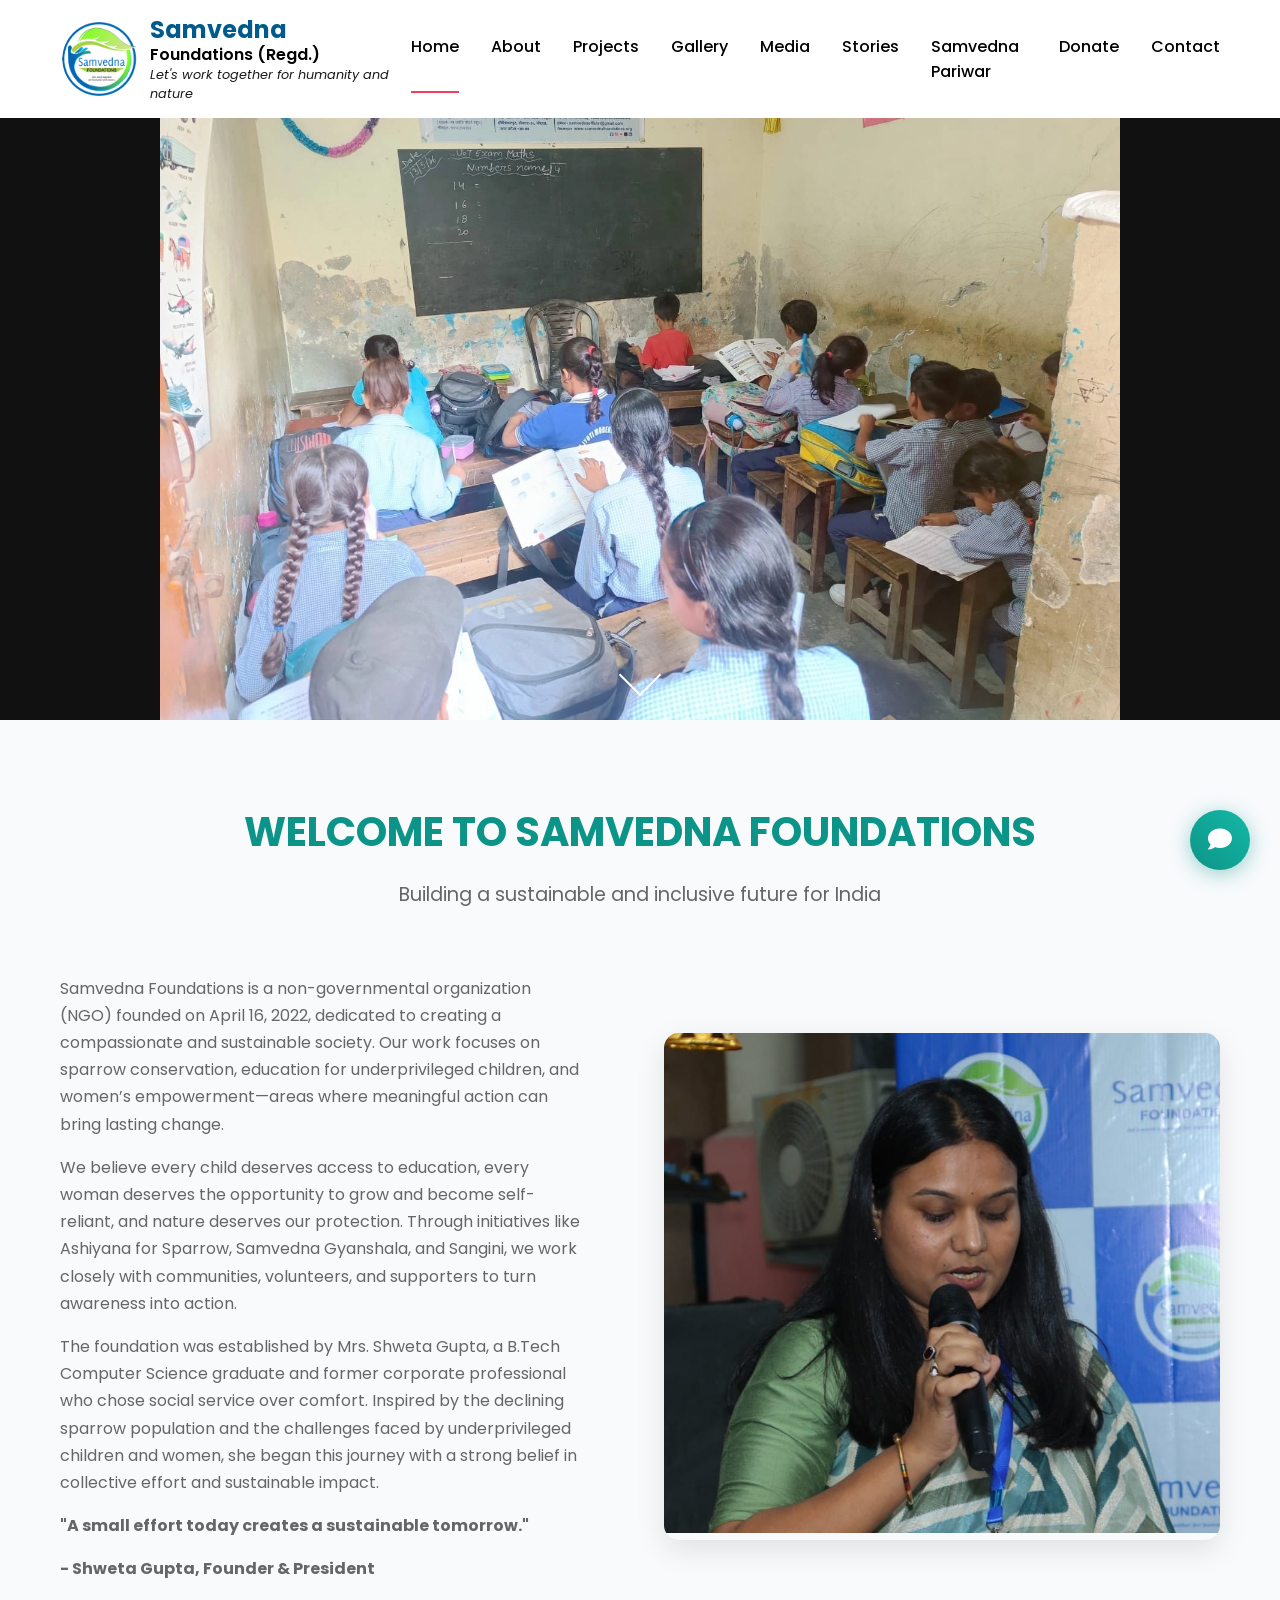
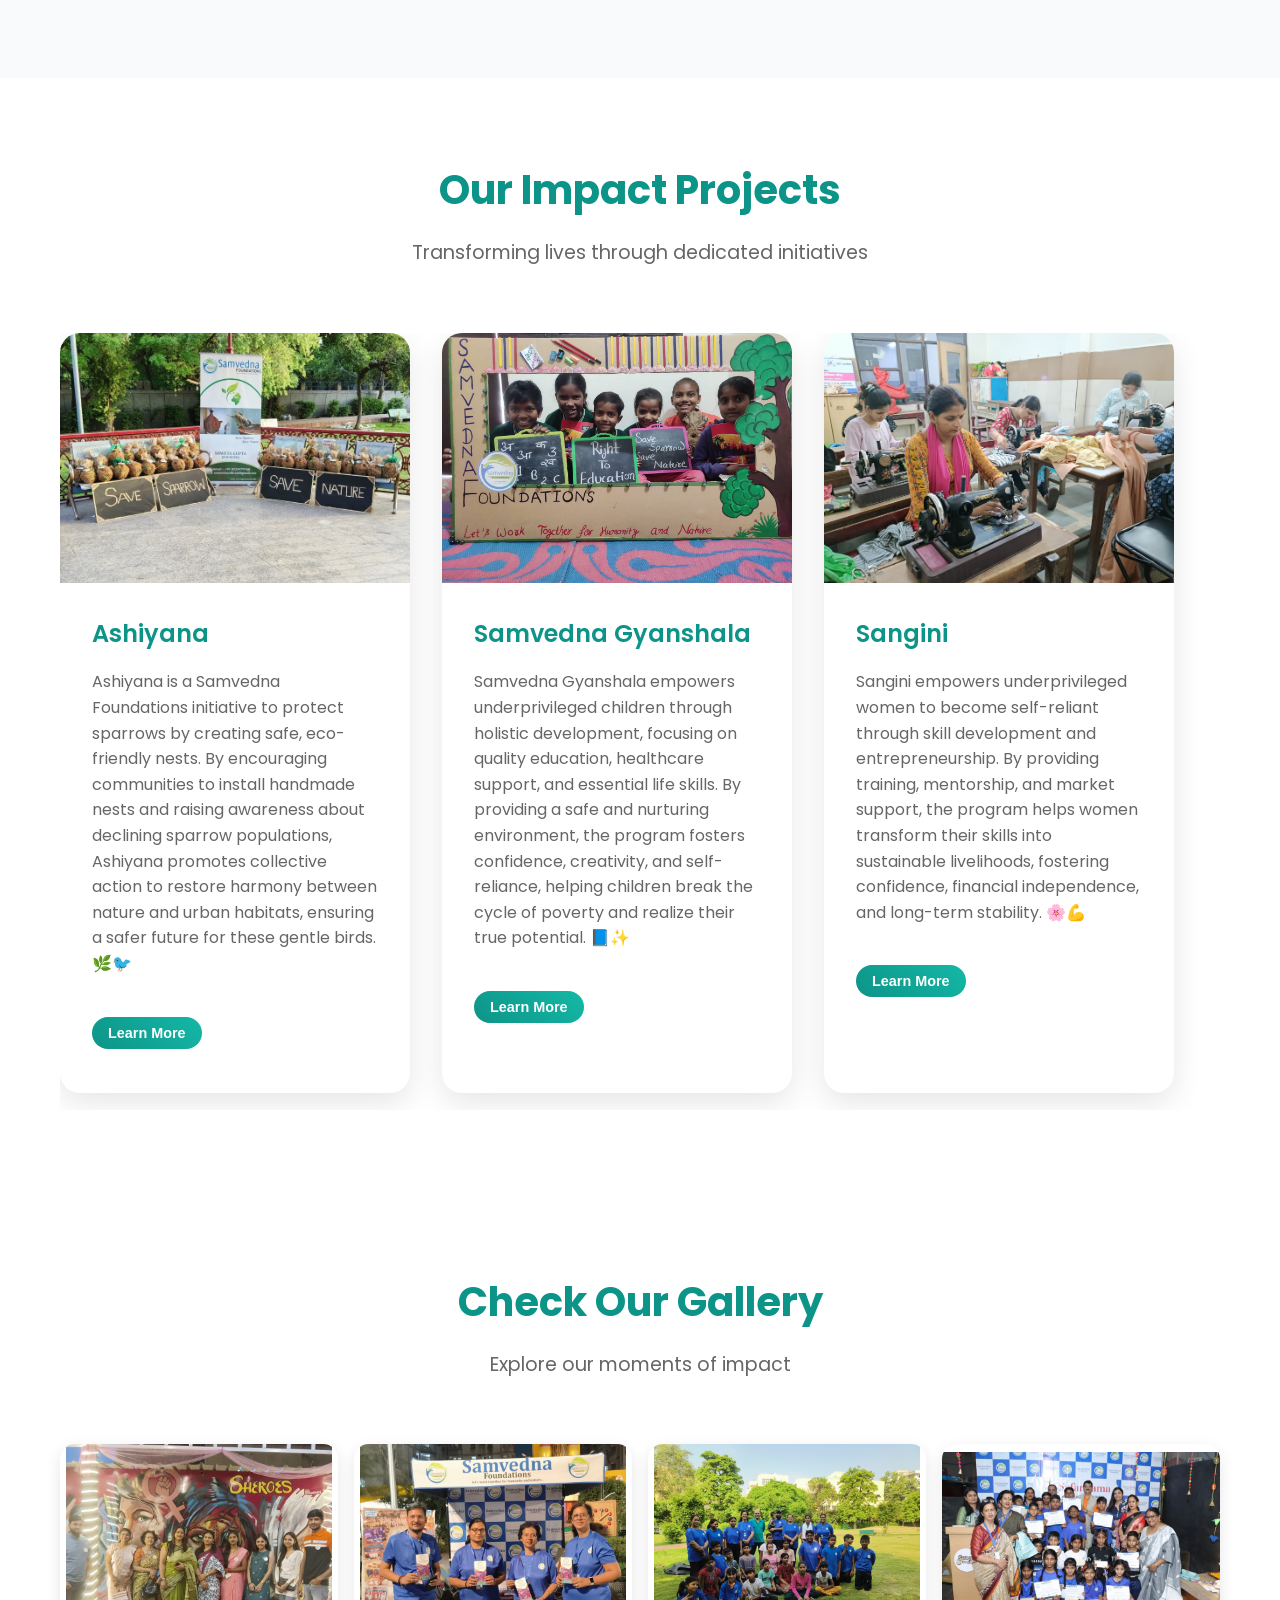
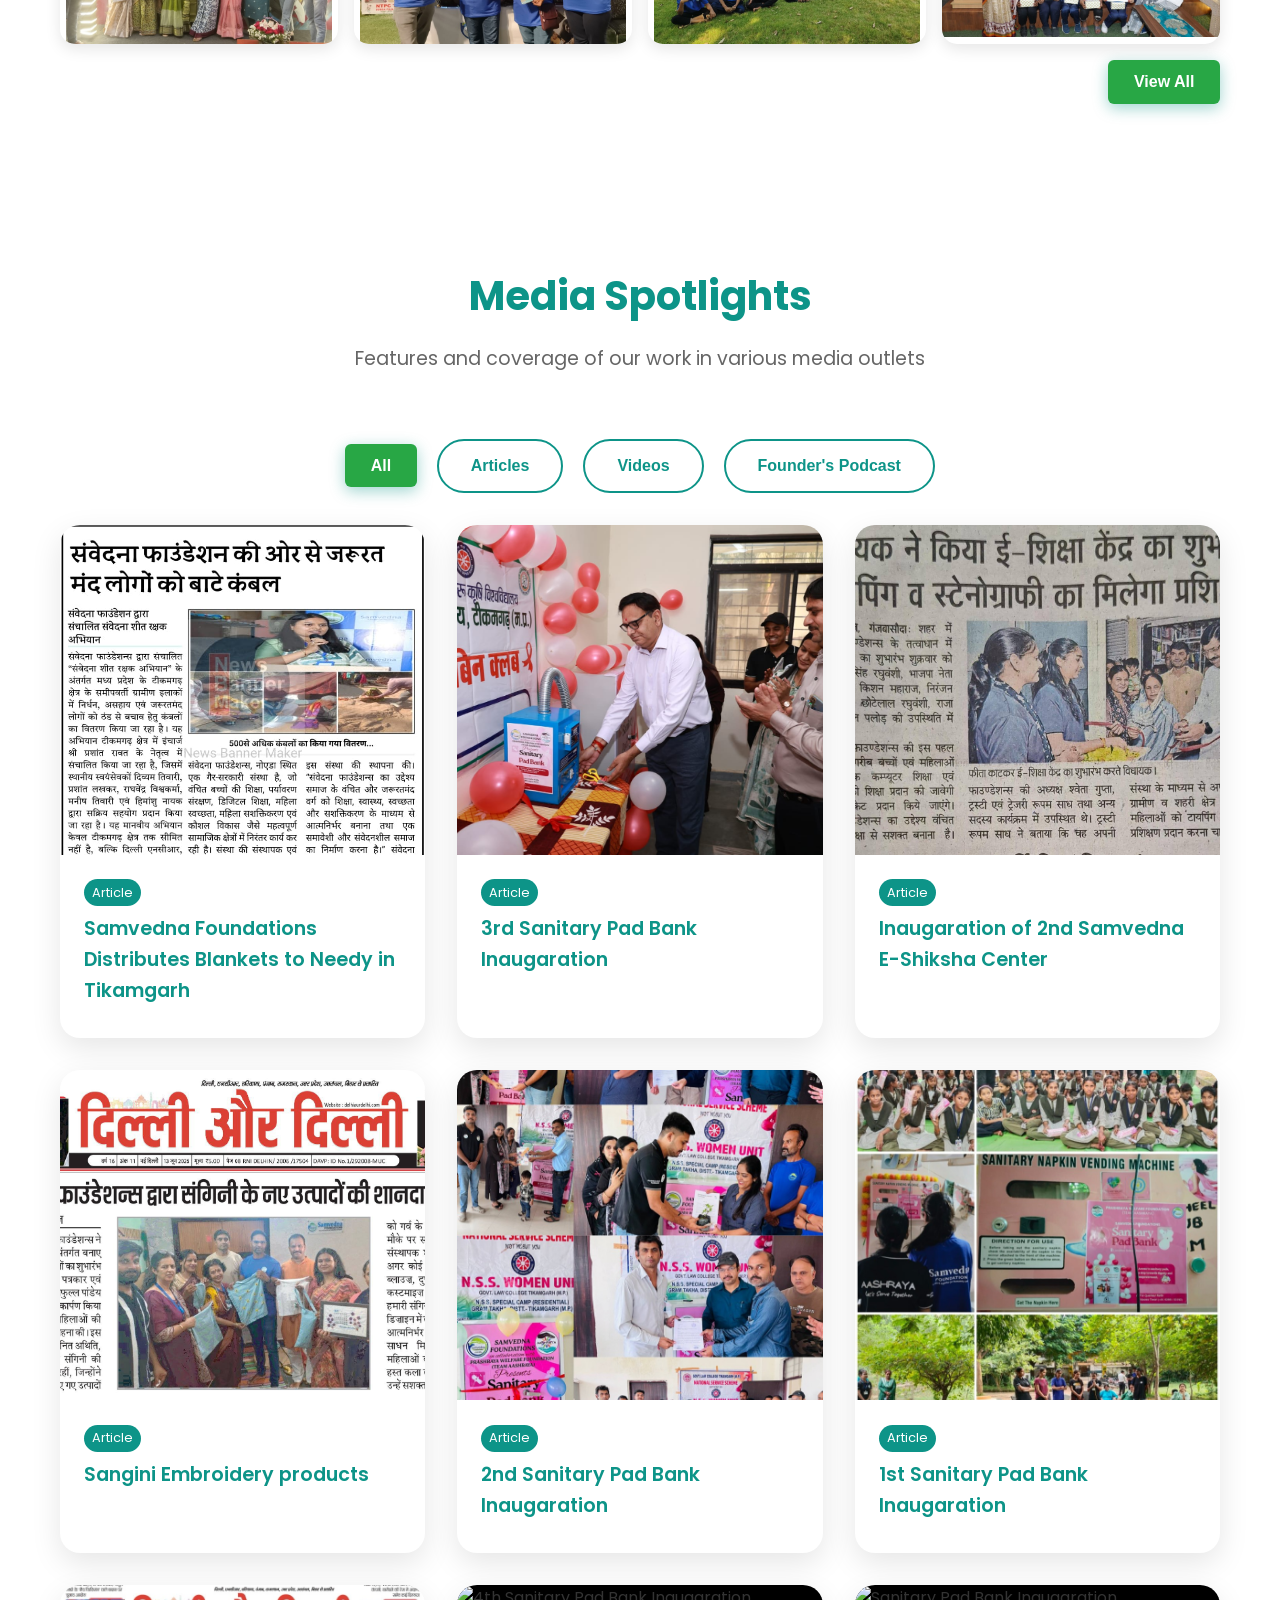
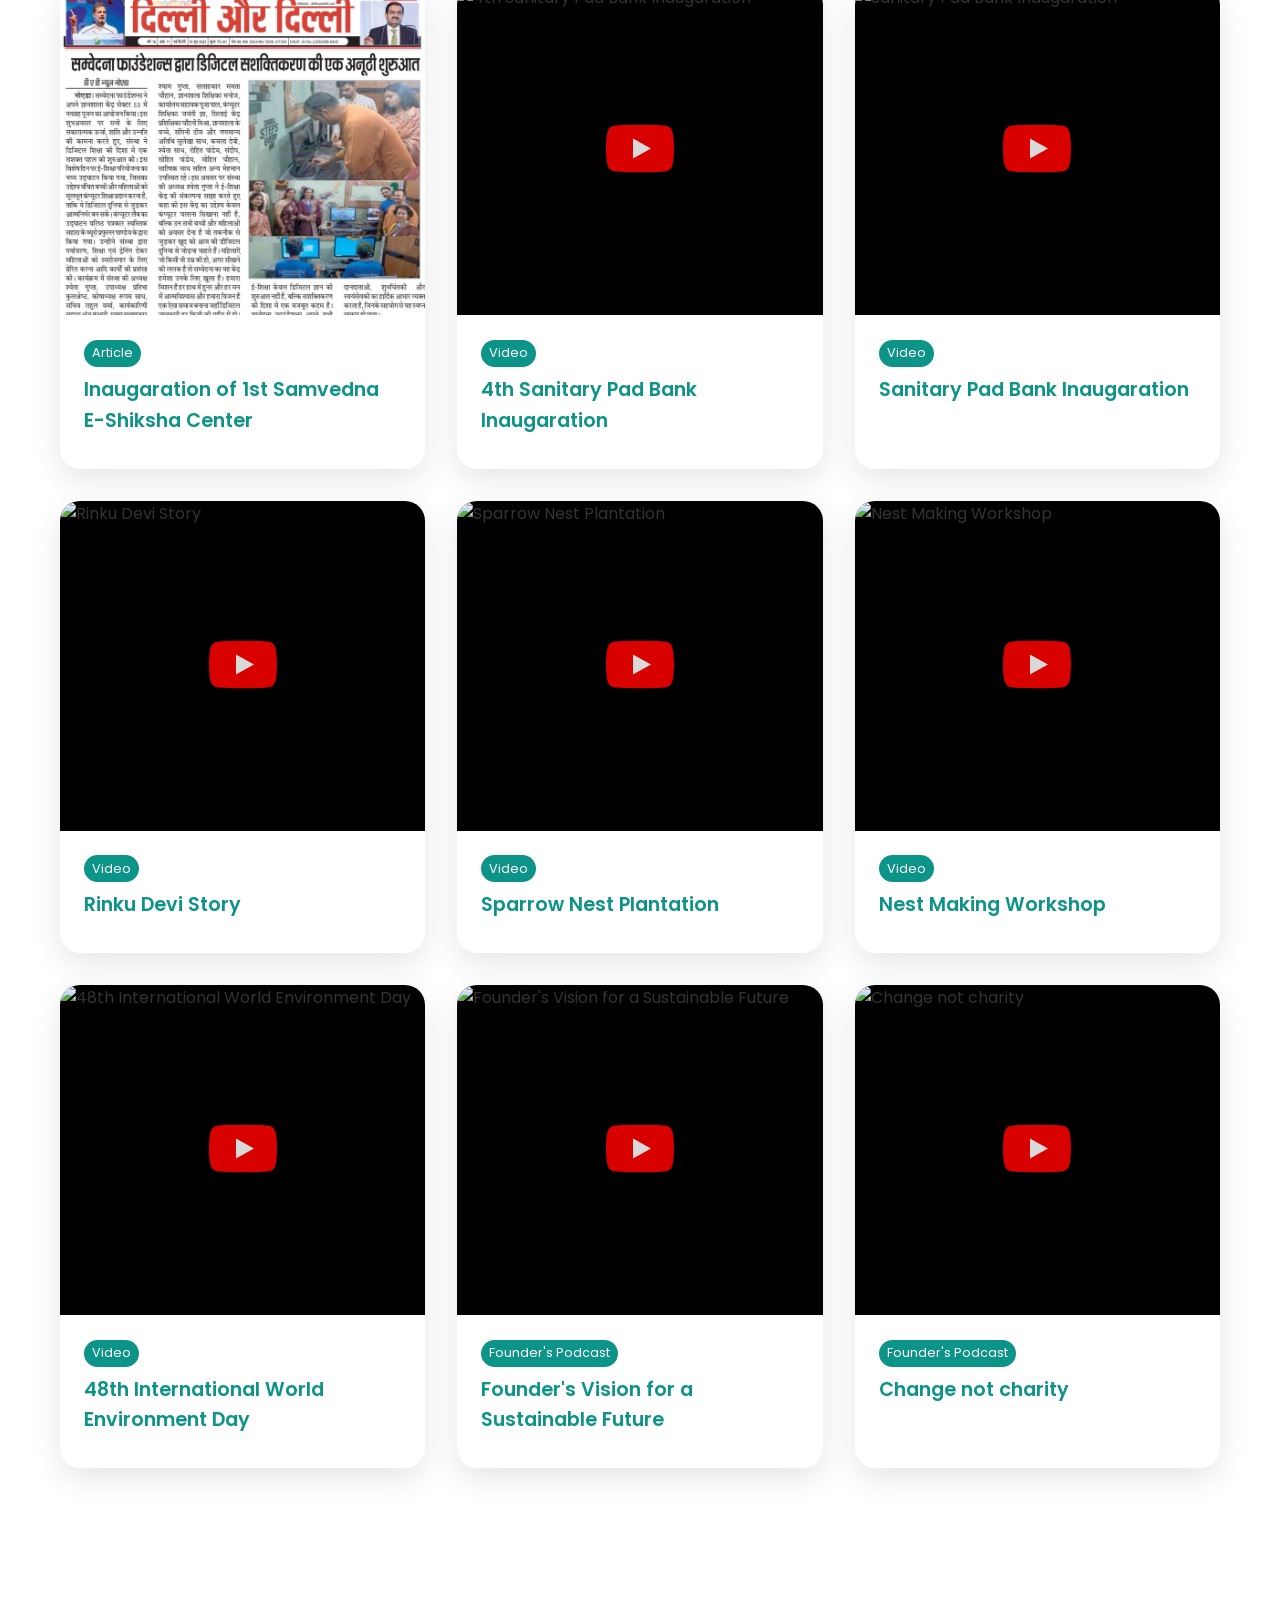
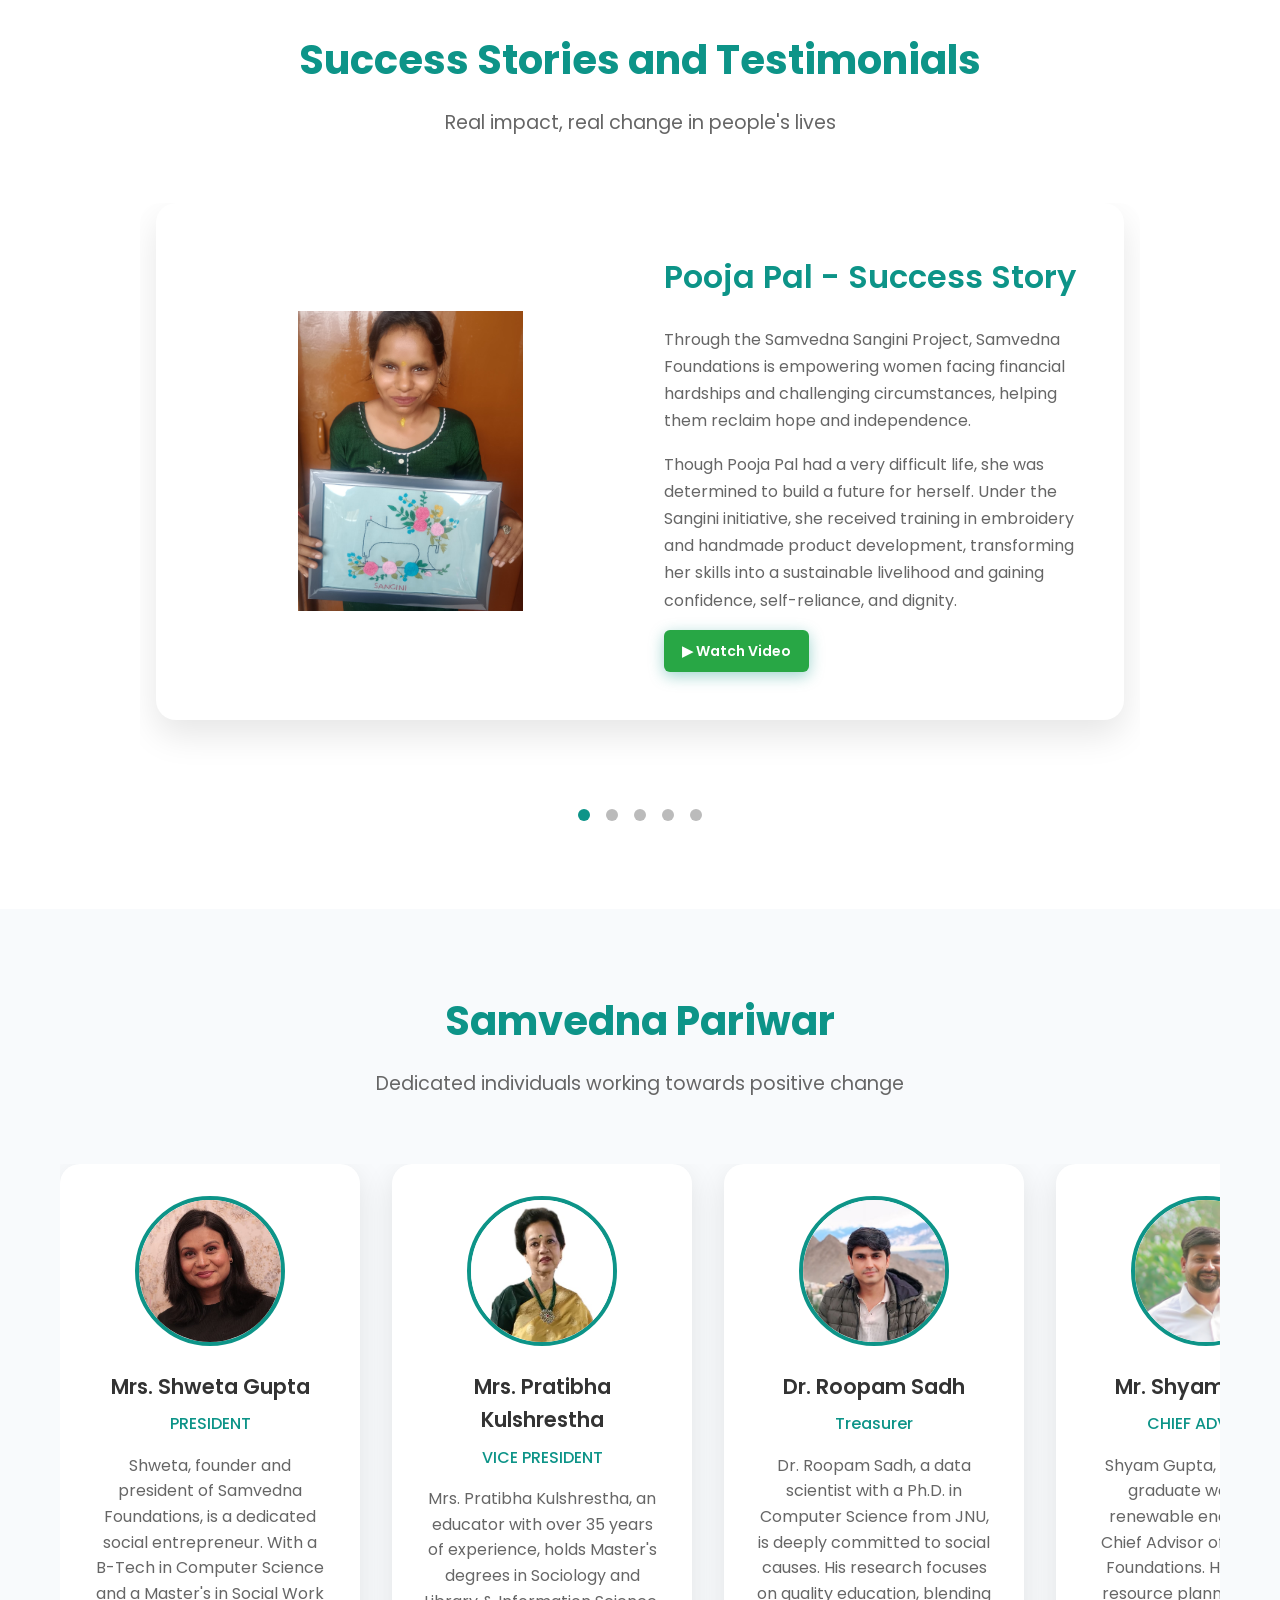
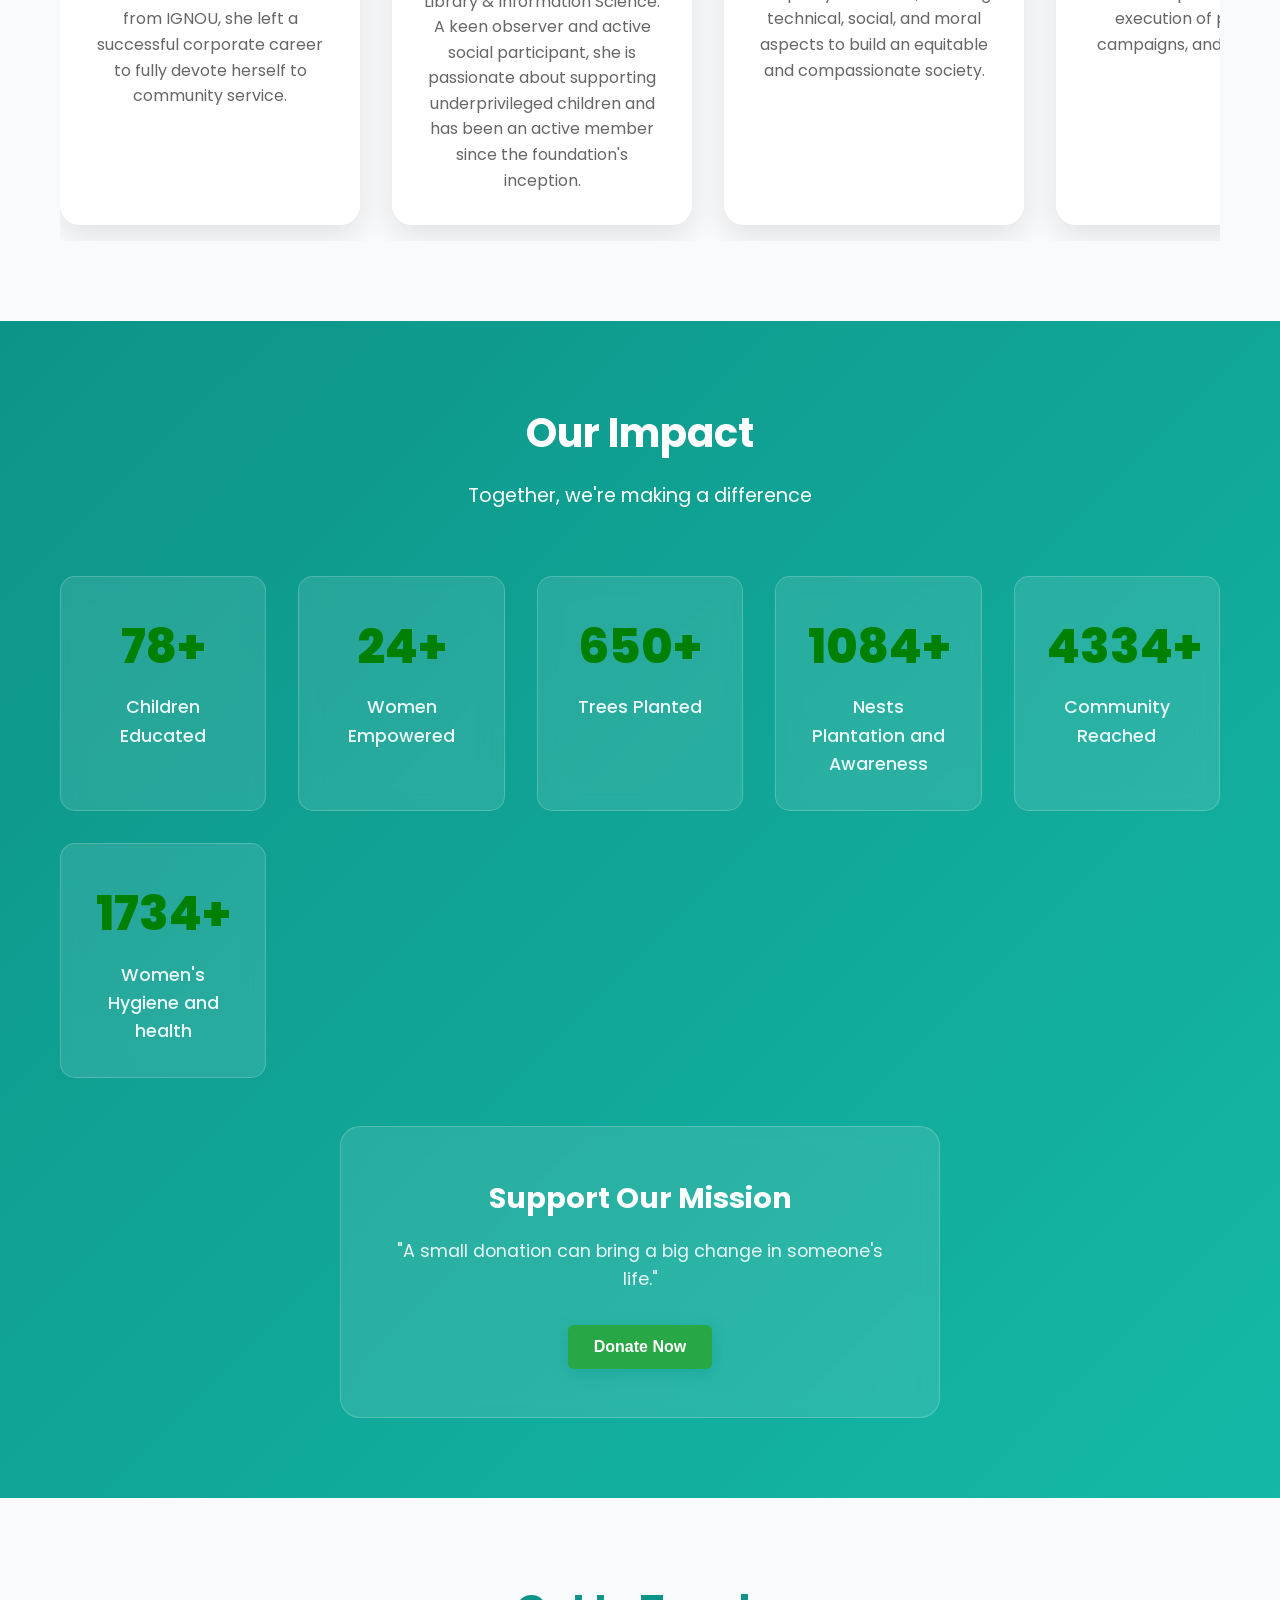
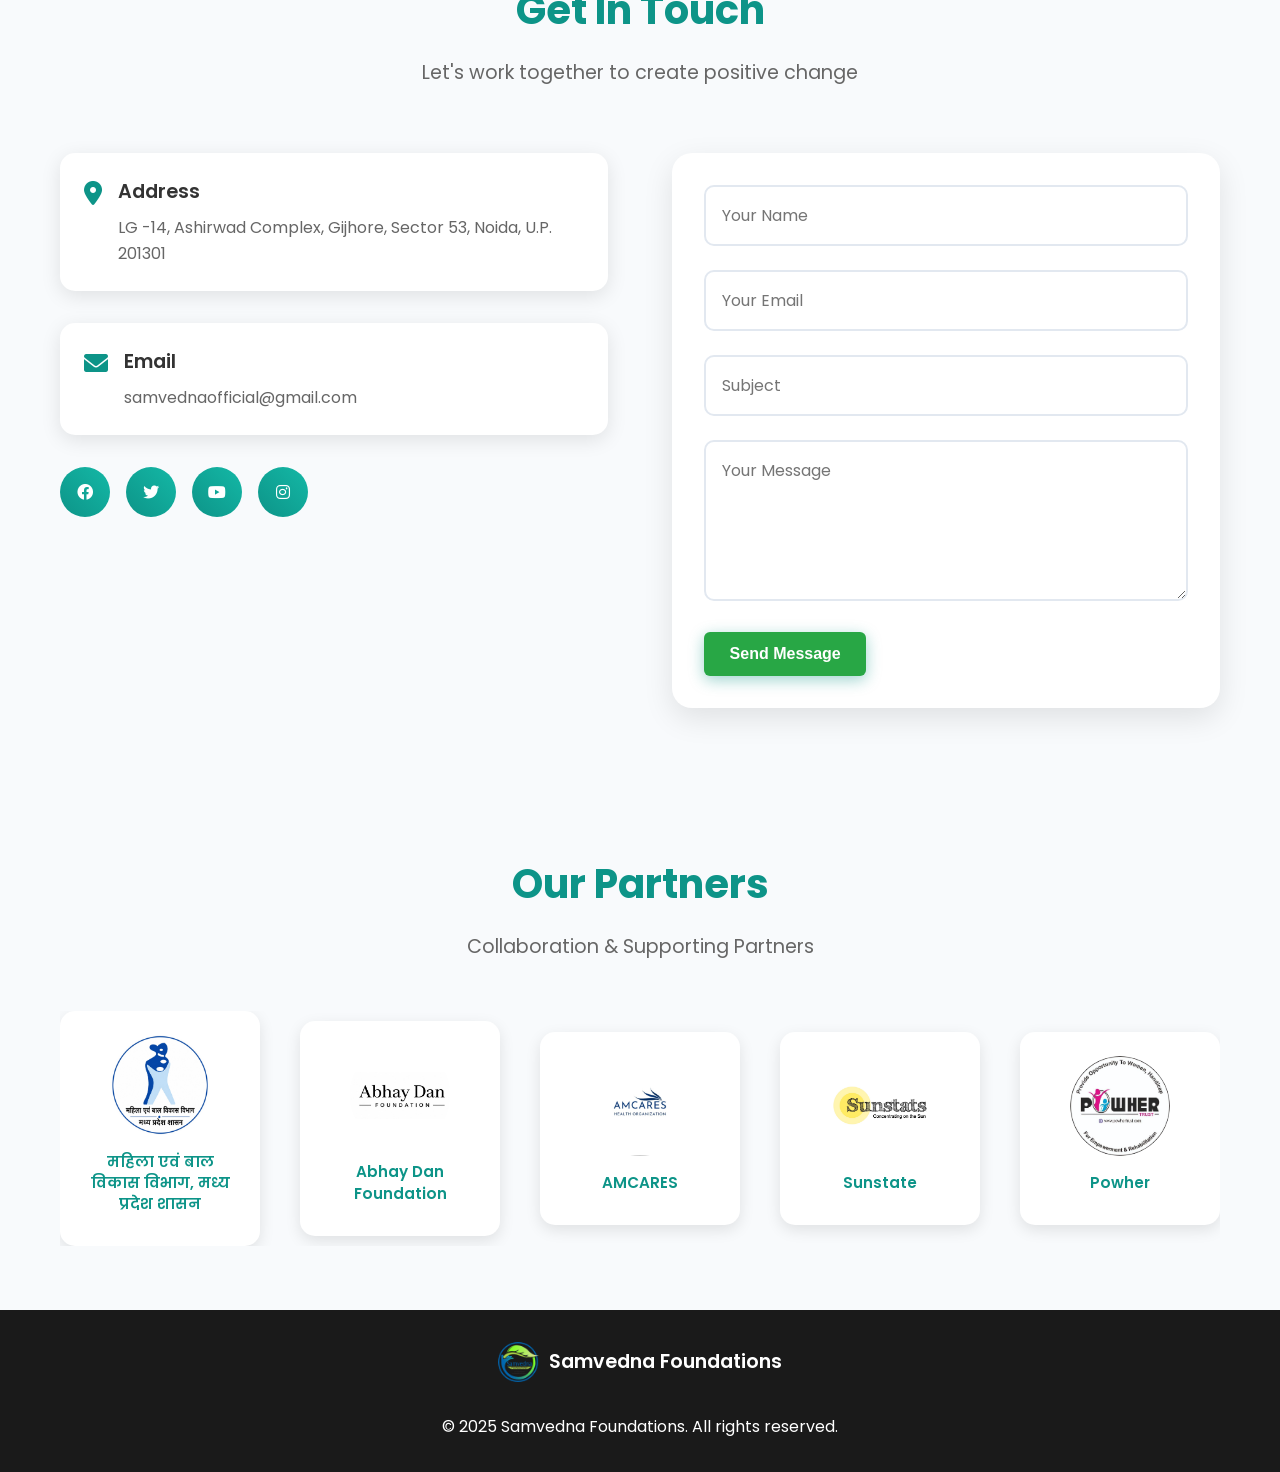
==== index.html @ ab8e19c3 "Fix: remove reflection on mobile, add navbar spacing to prevent top crop" ====
<!DOCTYPE html>
<html lang="en">
<head>
    <meta charset="UTF-8">
    <meta name="viewport" content="width=device-width, initial-scale=1.0">
    <title>Samvedna Foundations - Empowering Humanity</title>
    <meta name="description" content="Samvedna Foundations is an NGO dedicated to sparrow conservation, education for underprivileged children, and women's empowerment through initiatives like Ashiyana, Gyanshala, and Sangini.">
    <!-- Preconnect to external origins for faster resource loading -->
    <link rel="preconnect" href="https://fonts.googleapis.com">
    <link rel="preconnect" href="https://fonts.gstatic.com" crossorigin>
    <link rel="preconnect" href="https://cdnjs.cloudflare.com">
    <link href="https://fonts.googleapis.com/css2?family=Poppins:wght@300;400;500;600;700;800&display=swap" rel="stylesheet">
    
    <!-- Defer FontAwesome loading -->
    <link rel="preload" href="https://cdnjs.cloudflare.com/ajax/libs/font-awesome/6.0.0/css/all.min.css" as="style" onload="this.onload=null;this.rel='stylesheet'">
    <noscript><link rel="stylesheet" href="https://cdnjs.cloudflare.com/ajax/libs/font-awesome/6.0.0/css/all.min.css"></noscript>
    
    <!-- Preload LCP hero image -->
    <link rel="preload" as="image" href="images/images/homepageimagejune1.jpg" fetchpriority="high">
    
    <link rel="stylesheet" href="styles.css?v=4">
</head>
<body>
    <!-- Navigation -->
    <nav class="navbar" id="navbar">
        <div class="nav-container">
            <div class="nav-logo">
                <img src="images/images/samvendna foundatioin logo (1).png" alt="Samvedna Foundations" class="logo-img" width="50" height="50" fetchpriority="high">
                <span class="logo-text">
    <span class="logo-main">Samvedna</span><br>
    <span class="logo-sub">Foundations (Regd.)</span><br>
    <span class="logo-tagline">Let's work together for humanity and nature</span>
</span>
               
            </div>
            <div class="nav-menu" id="nav-menu">
                <a href="#home" class="nav-link" data-section="home">Home</a>
                <a href="#about" class="nav-link" data-section="about">About</a>
                <a href="#projects" class="nav-link" data-section="projects">Projects</a>
                <a href="#gallery" class="nav-link" data-section="gallery">Gallery</a>
                <a href="#media-spotlights" class="nav-link" data-section="media-spotlights">Media</a>
                <a href="#stories" class="nav-link" data-section="stories">Stories</a>
                <a href="#team" class="nav-link" data-section="team">Samvedna Pariwar</a>
                <a href="#donate" class="nav-link" data-section="donate">Donate</a>
                <a href="#contact" class="nav-link" data-section="contact">Contact</a>
            </div>
            <div class="nav-toggle" id="nav-toggle" role="button" tabindex="0" aria-label="Toggle mobile menu">
                <span class="bar"></span>
                <span class="bar"></span>
                <span class="bar"></span>
            </div>
            
        </div>
    </nav>

    <!-- Hero Section -->
    <section id="home" class="hero">
        <div class="hero-background">
            <div class="hero-overlay"></div>
            <div class="hero-slideshow">
                <div class="hero-slide">
                    <img src="images/images/homepageimagejune1.jpg" alt="Community Empowerment 1" class="top-focus" fetchpriority="high">
                    <div class="hero-slide-reflection"></div>
                </div>
                <div class="hero-slide">
                    <img src="images/images/homepageimagejune2.jpg" alt="Education Initiative 1" loading="lazy">
                    <div class="hero-slide-reflection"></div>
                </div>
                <div class="hero-slide">
                    <img src="images/images/homepageimagejune3.jpg" alt="Digital Learning 1" loading="lazy">
                    <div class="hero-slide-reflection"></div>
                </div>
                <!-- <div class="hero-slide">
                    <img src="images/images/homepage2.jpeg" alt="Community Empowerment 2">
                    <div class="hero-slide-reflection"></div>
                </div> -->
                <div class="hero-slide">
                    <img src="images/images/homepageimagejune4.jpg" alt="Education Initiative 2" class="top-focus" loading="lazy">
                    <div class="hero-slide-reflection"></div>
                </div>
                <div class="hero-slide">
                    <img src="images/images/homepageimagejune5.jpg" alt="Digital Learning 2" loading="lazy">
                    <div class="hero-slide-reflection"></div>
                </div>
                <div class="hero-slide">
                    <img src="images/images/homepageimagejune6.jpg" alt="Community Empowerment 3" class="top-focus" loading="lazy">
                    <div class="hero-slide-reflection"></div>
                </div>
                <div class="hero-slide">
                    <img src="images/images/homepageimagejune7.jpg" alt="Education Initiative 3" class="top-focus" loading="lazy">
                    <div class="hero-slide-reflection"></div>
                </div>
                <!-- <div class="hero-slide">
                    <img src="images/images/image9.jpg" alt="Digital Learning 3">
                    <div class="hero-slide-reflection"></div>
                </div> -->
                <!-- <div class="hero-slide">
                    <img src="images/images/image10.jpg" alt="Community Empowerment 4">
                    <div class="hero-slide-reflection"></div>
                  </div> -->
                
                  <div class="hero-slide">
                    <img src="images/images/pic201.jpeg" alt="Community Empowerment 4" loading="lazy">
                    <div class="hero-slide-reflection"></div>
                  </div>
                  <div class="hero-slide">
                    <img src="images/images/pic202.jpeg" alt="Community Empowerment 5" class="top-focus" loading="lazy">
                    <div class="hero-slide-reflection"></div>
                  </div>
                  <div class="hero-slide">
                    <img src="images/images/pic203.jpeg" alt="Community Empowerment 6" class="top-focus" loading="lazy">
                    <div class="hero-slide-reflection"></div>
                  </div>

                  </div>

            </div>
        </div>
        <div class="hero-content">
            <div class="hero-text">
                <h1 class="hero-title"></h1>
                <p class="hero-subtitle" id="changing-text"></p>
                <div class="hero-buttons">
                    <!--<a href="#projects" class="btn btn-primary" data-section="projects">Explore Our Work</a>
                    <a href="#contact" class="btn btn-outline" data-section="contact">Join Us</a><!-->
                </div>
            </div>
        </div>
        <div class="scroll-indicator">
            <div class="scroll-arrow"></div>
        </div>
    </section>

    <!-- About Section -->
    <section id="about" class="about">
        <div class="container">
            <div class="section-header">
                <h2 class="section-title">WELCOME TO SAMVEDNA FOUNDATIONS</h2>
                <p class="section-subtitle">Building a sustainable and inclusive future for India</p>
            </div>

            <div class="about-content">
                <div class="about-text">
                    <p>Samvedna Foundations is a non-governmental organization (NGO) founded on April 16, 2022, dedicated to creating a compassionate and sustainable society. Our work focuses on sparrow conservation, education for underprivileged children, and women’s empowerment—areas where meaningful action can bring lasting change.</p>
                    <p>We believe every child deserves access to education, every woman deserves the opportunity to grow and become self-reliant, and nature deserves our protection. Through initiatives like Ashiyana for Sparrow, Samvedna Gyanshala, and Sangini, we work closely with communities, volunteers, and supporters to turn awareness into action.</p>
                    <p>The foundation was established by Mrs. Shweta Gupta, a B.Tech Computer Science graduate and former corporate professional who chose social service over comfort. Inspired by the declining sparrow population and the challenges faced by underprivileged children and women, she began this journey with a strong belief in collective effort and sustainable impact.</p>
                    <p><strong>"A small effort today creates a sustainable tomorrow."</strong></p>
                    <p><strong>- Shweta Gupta, Founder & President</strong></p>

                </div>
                <div class="founder-image">
                    <img src="images/images/founderspic201.jpeg" alt="Mrs. Shweta Gupta, Founder" loading="lazy">
                </div>
            </div>

            <!-- <div class="about-content">
                <div class="about-text">
                    <h3>Founder's Message</h3>
                    <p>Shweta Gupta, a social entrepreneur, is a passionate and dedicated individual who founded Samvedna Foundations. Despite holding a degree in B-Tech Computer Science and having a well-established corporate job, she made the decision to become an social activist.</p>
                    <p>Shweta's fascination with sparrows led her to uncover the sobering reality that their population is declining due to human activity and habitat destruction. Alongside this, she firmly believes that every child has the right to education, regardless of their social or economic background. She also believes in empowering women through skill development and community support, helping them gain confidence and achieve financial independence. Her focus is on providing women with the tools they need for personal and professional growth. This realization inspired her to create the campaigns "Ashiyana for Sparrow" and "Samvedna Gyanshala for child education" and "Sangini for women's empowerment" which she runs with the help of her volunteers, allies, and active donors.</p>
                    
                    <p><strong>- Mrs. Shweta Gupta, Founder & President</strong></p>
                </div>
            <div class="founder-image">
                    <img src="images/images/founderspic.jpeg" alt="Mrs. Shweta Gupta, Founder">
                </div>-->
            </div>
        </div>
    </section>

    <!-- Projects Section -->
<section id="projects" class="projects">
    <div class="container">
        <div class="section-header">
            <h2 class="section-title">Our Impact Projects</h2>
            <p class="section-subtitle">Transforming lives through dedicated initiatives</p>
        </div>
        
        <div class="projects-slider" id="projects-slider">

            <!-- Ashiyana (Sparrow Conservation) -->
            <div class="project-card" data-color="blue" data-project="ashiyana" data-link="https://www.facebook.com/share/p/1C3xFDbYcw/">
                <div class="project-image">
                    <img src="images/images/projectashiyana.jpeg" alt="Ashiyana Project" loading="lazy">
                    <div class="project-overlay">
                        <i class="fas fa-users project-icon"></i>
                    </div>
                </div>
                <div class="project-content">
                    <h3>Ashiyana</h3>
                    <p>Ashiyana is a Samvedna Foundations initiative to protect sparrows by creating safe, eco-friendly nests. By encouraging communities to install handmade nests and raising awareness about declining sparrow populations, Ashiyana promotes collective action to restore harmony between nature and urban habitats, ensuring a safer future for these gentle birds. 🌿🐦</p>
                    <button class="btn btn-small learn-more-btn">Learn More</button>
                </div>
            </div>

            <!-- Samvedna Gyanshala (Education for Children) -->
            <div class="project-card" data-color="red" data-project="gyanshala" data-link="https://www.facebook.com/share/p/17jy7WgK2A/">
                <div class="project-image">
                    <img src="images/images/gyanshala.jpeg" alt="Gyanshala Project" loading="lazy">
                    <div class="project-overlay"></div>
                </div>
                <div class="project-content">
                    <h3>Samvedna Gyanshala</h3>
                    <p>Samvedna Gyanshala empowers underprivileged children through holistic development, focusing on quality education, healthcare support, and essential life skills. By providing a safe and nurturing environment, the program fosters confidence, creativity, and self-reliance, helping children break the cycle of poverty and realize their true potential. 📘✨</p>
                    <button class="btn btn-small learn-more-btn">Learn More</button>
                </div>
            </div>

            <!-- Sangini (Women Empowerment) -->
            <div class="project-card" data-color="purple" data-project="sangini" data-link="https://www.facebook.com/share/p/1Dw8qXfe7B/">
                <div class="project-image">
                    <img src="images/images/sanginiiii.jpeg" alt="Sangini Project" loading="lazy">
                    <div class="project-overlay">
                        <i class="fas fa-laptop project-icon"></i>
                    </div>
                </div>
                <div class="project-content">
                    <h3>Sangini</h3>
                    <p>Sangini empowers underprivileged women to become self-reliant through skill development and entrepreneurship. By providing training, mentorship, and market support, the program helps women transform their skills into sustainable livelihoods, fostering confidence, financial independence, and long-term stability. 🌸💪</p>
                    <button class="btn btn-small learn-more-btn">Learn More</button>
                </div>
            </div>

            <!-- E-Shiksha (Computer Education) -->
            <div class="project-card" data-project="eshiksha" data-link="https://www.facebook.com/share/p/17tiN7KYtN/">
                <div class="project-image">
                    <img src="images/images/samvednaeshiksha.jpg" alt="E-Shiksha Project" loading="lazy">
                    <div class="project-overlay">
                        <i class="fas fa-laptop project-icon"></i>
                    </div>
                </div>
                <div class="project-content">
                    <h3>Samvedna E-Shiksha Kendra</h3>
                    <p>E-Shiksha is a digital empowerment initiative providing free computer education to underprivileged children and youth. By building essential digital skills through structured training and hands-on learning, the program boosts confidence, literacy, and future opportunities, helping young minds become capable, informed, and technology-ready. 💻✨</p>
                    <button class="btn btn-small learn-more-btn">Learn More</button>
                </div>
            </div>

            <!-- Samvedna Pad Bank (Menstrual Hygiene) -->
            <div class="project-card" data-project="padbank" data-link="https://www.facebook.com/share/p/1CtjdaJfFA/">
                <div class="project-image">
                    <img src="images/images/samvednapadbank.jpg" alt="Pad Bank Project" loading="lazy">
                    <div class="project-overlay">
                        <i class="fas fa-heart project-icon"></i>
                    </div>
                </div>
                <div class="project-content">
                    <h3>Sanitary Pad Bank</h3>
                    <p>Samvedna Pad Bank provides free and affordable sanitary pads to women and girls from underprivileged communities while promoting menstrual hygiene awareness. By ensuring access to safe products and educating on health and self-care, the initiative improves well-being, confidence, and school attendance, empowering women and girls to lead healthier lives. 🌸🩺</p>
                    <button class="btn btn-small learn-more-btn">Learn More</button>
                </div>
            </div>

        </div>
    </div>
</section>
    <!-- Gallery Section -->
    <section id="gallery" class="gallery">
        <div class="container">
            <div class="section-header">
                <h2 class="section-title">Check Our Gallery</h2>
                <p class="section-subtitle">Explore our moments of impact</p>
            </div>
            <div class="gallery-preview">
                <img src="images/images/image1.jpg" alt="Gallery 1" loading="lazy">
                <img src="images/images/image2.jpg" alt="Gallery 2" loading="lazy">
                <img src="images/images/image3.jpg" alt="Gallery 3" loading="lazy">
                <img src="images/images/image4.JPG" alt="Gallery 4" loading="lazy">
                
            </div>
            <div class="view-all-container">
                <button class="btn btn-primary" onclick="openGalleryModal()">View All</button>
            </div>
        </div>
    </section>

    <!-- Media Spotlights Section -->
    <section id="media-spotlights" class="media-spotlights">
        <div class="container">
            <div class="section-header">
                <h2 class="section-title">Media Spotlights</h2>
                <p class="section-subtitle">Features and coverage of our work in various media outlets</p>
            </div>
            <div class="filter-buttons">
            <button class="btn btn-primary filter-btn" data-filter="all">All</button> 
                <button class="btn btn-outline filter-btn" data-filter="article">Articles</button>
               <!--  <button class="btn btn-outline filter-btn" data-filter="press">Press Releases</button> -->
                <button class="btn btn-outline filter-btn" data-filter="video">Videos</button>
                <button class="btn btn-outline filter-btn" data-filter="podcast">Founder's Podcast</button>
            </div>
            <div class="media-grid">







                <!-- Article 1 -->
<div class="media-card" data-category="article" data-link="https://www.facebook.com/share/172YxJJ1Hk/">  <!-- ← replace with real FB post or article URL -->
    <div class="media-image">
        <img src="images/images/articlepic.jpeg" alt="Article 1" loading="lazy">
        <div class="media-overlay">
            <button class="btn btn-small read-btn">Read Now</button>
        </div>
    </div>
    <div class="media-content">
        <span class="category-tag">Article</span>
        <h3>Samvedna Foundations Distributes Blankets to Needy in Tikamgarh</h3>
       <!--  <p class="date">June 12, 2025</p>   ← put real/approximate date -->
    </div>
</div>




                <!-- Article 2 -->
<div class="media-card" data-category="article" data-link="https://www.facebook.com/share/p/19uLrHsHKt/">  <!-- ← replace with real FB post or article URL -->
    <div class="media-image">
        <img src="images/images/pic202.jpeg" alt="Article 1" loading="lazy">
        <div class="media-overlay">
            <button class="btn btn-small read-btn">Read Now</button>
        </div>
    </div>
    <div class="media-content">
        <span class="category-tag">Article</span>
        <h3>3rd Sanitary Pad Bank Inaugaration</h3>
       <!--   <p class="date">June 12, 2025</p>   ← put real/approximate date -->
    </div>
</div>


<!-- Article 3-->
<div class="media-card" data-category="article" data-link="https://www.facebook.com/samvednafoundationsofficial/posts/pfbid0fwcB19ovoVoBqLhdPKczcVMgWyuzn1bW3rcgS8CwbY9VTcj1rNNYEZ15sYtJaG1kl">
    <div class="media-image">
        <img src="images/images/Article eshiksha 2.jpg" alt="Article 3" loading="lazy">
        <div class="media-overlay">
            <button class="btn btn-small read-btn">Read Now</button>
        </div>
    </div>
    <div class="media-content">
        <span class="category-tag">Article</span>
        <h3>Inaugaration of 2nd Samvedna E-Shiksha Center</h3>
      <!--  <p class="date">November 20, 2025</p>-->
    </div>
</div>





<!-- Article 4-->
<div class="media-card" data-category="article" data-link="https://www.facebook.com/share/p/17fbzYc1yY/">
    <div class="media-image">
        <img src="images/images/Article 3.jpg" alt="Article 2" loading="lazy">
        <div class="media-overlay">
            <button class="btn btn-small read-btn">Read Now</button>
        </div>
    </div>
    <div class="media-content">
        <span class="category-tag">Article</span>
        <h3>Sangini Embroidery products</h3>
   <!--     <p class="date">September 5, 2025</p> -->
    </div>
</div>

<!-- Article 5 -->
<div class="media-card" data-category="article" data-link="https://www.facebook.com/share/p/17vGGk2aid/">
    <div class="media-image">
        <img src="images/images/Sanitary pad bank 2.jpg" alt="Article 3" loading="lazy">
        <div class="media-overlay">
            <button class="btn btn-small read-btn">Read Now</button>
        </div>
    </div>
    <div class="media-content">
        <span class="category-tag">Article</span>
        <h3>2nd Sanitary Pad Bank Inaugaration</h3>
      <!--  <p class="date">November 20, 2025</p> -->
    </div>
</div>

<!-- Article 6 -->
<div class="media-card" data-category="article" data-link="https://www.facebook.com/samvednafoundationsofficial/posts/pfbid09c1mFmX8urqXidCeMkR1iVnvkEVbdQjPwra5Hen8sMuSytRXmgdpBQ9D6heRYVJ5l">
    <div class="media-image">
        <img src="images/images/sanitary pad banl 1.jpg" alt="Article 3" loading="lazy">
        <div class="media-overlay">
            <button class="btn btn-small read-btn">Read Now</button>
        </div>
    </div>
    <div class="media-content">
        <span class="category-tag">Article</span>
        <h3>1st Sanitary Pad Bank Inaugaration</h3>
      <!--  <p class="date">November 20, 2025</p> -->
    </div>
</div>

<!-- Article 7 -->
<div class="media-card" data-category="article" data-link="https://www.facebook.com/share/p/17F5H8mvbX/">
    <div class="media-image">
        <img src="images/images/1st eshiksha .jpg" alt="Article 3" loading="lazy">
        <div class="media-overlay">
            <button class="btn btn-small read-btn">Read Now</button>
        </div>
    </div>
    <div class="media-content">
        <span class="category-tag">Article</span>
        <h3>Inaugaration of 1st Samvedna E-Shiksha Center</h3>
     <!--   <p class="date">November 20, 2025</p> -->
    </div>
</div>






            <!-- Press Release 1 -->
  <!--  <div class="media-card" data-category="press" data-link="https://www.facebook.com/samvednafoundationsofficial/posts/new-partnership-education-2025"> 
    <div class="media-image">
        <img src="images/images/press4.jpg" alt="Press 1">
        <div class="media-overlay">
            <button class="btn btn-small read-btn">Read Now</button>
        </div>
    </div>
    <div class="media-content">
        <span class="category-tag">Press Release</span>
        <h3>New Partnership for Education</h3>
        <p class="date">August 10, 2025</p>
    </div>
</div>-->

<!-- Press Release 2 - Sparrow Conservation (very active theme on your FB) -->
<!--<div class="media-card" data-category="press" data-link="https://www.facebook.com/samvednafoundationsofficial/posts/launch-sparrow-conservation-project"> 
    <div class="media-image">
        <img src="images/images/press5.jpg" alt="Press 2">
        <div class="media-overlay">
            <button class="btn btn-small read-btn">Read Now</button>
        </div>
    </div>
    <div class="media-content">
        <span class="category-tag">Press Release</span>
        <h3>Launch of Sparrow Conservation Project</h3>
        <p class="date">March 20, 2025</p> 
    </div>
</div> -->

<!-- Press Release 3 -->
<!--<div class="media-card" data-category="press" data-link="https://www.facebook.com/samvednafoundationsofficial/posts/annual-impact-report-2025"> 
    <div class="media-image">
        <img src="images/images/press6.jpg" alt="Press 3">
        <div class="media-overlay">
            <button class="btn btn-small read-btn">Read Now</button>
        </div>
    </div>
    <div class="media-content">
        <span class="category-tag">Press Release</span>
        <h3>Annual Impact Report Released</h3>
        <p class="date">December 15, 2025</p>
    </div>
</div> -->
                <!-- Video Cards -->
                <div class="media-card" data-category="video">
                    <div class="media-image">
                      <div class="youtube-facade" data-video-id="mkh3D_-00bE">
                          <img src="https://img.youtube.com/vi/mkh3D_-00bE/hqdefault.jpg" alt="4th Sanitary Pad Bank Inaugaration" loading="lazy">
                          <button class="youtube-play-btn" aria-label="Play video"><svg viewBox="0 0 68 48" width="68" height="48"><path d="M66.52 7.74c-.78-2.93-2.49-5.41-5.42-6.19C55.79.13 34 0 34 0S12.21.13 6.9 1.55c-2.93.78-4.64 3.26-5.42 6.19C.06 13.05 0 24 0 24s.06 10.95 1.48 16.26c.78 2.93 2.49 5.41 5.42 6.19C12.21 47.87 34 48 34 48s21.79-.13 27.1-1.55c2.93-.78 4.64-3.26 5.42-6.19C67.94 34.95 68 24 68 24s-.06-10.95-1.48-16.26z" fill="red"/><path d="M45 24 27 14v20" fill="white"/></svg></button>
                      </div>
                    </div>
                    <div class="media-content">
                        <span class="category-tag">Video</span>
                        <h3>4th Sanitary Pad Bank Inaugaration </h3>
                        <p class="date"></p>
                    </div>
                </div>

                 
                

                <div class="media-card" data-category="video">
                    <div class="media-image">
                      <div class="youtube-facade" data-video-id="jumCr4Sk9q8">
                          <img src="https://img.youtube.com/vi/jumCr4Sk9q8/hqdefault.jpg" alt="Sanitary Pad Bank Inaugaration" loading="lazy">
                          <button class="youtube-play-btn" aria-label="Play video"><svg viewBox="0 0 68 48" width="68" height="48"><path d="M66.52 7.74c-.78-2.93-2.49-5.41-5.42-6.19C55.79.13 34 0 34 0S12.21.13 6.9 1.55c-2.93.78-4.64 3.26-5.42 6.19C.06 13.05 0 24 0 24s.06 10.95 1.48 16.26c.78 2.93 2.49 5.41 5.42 6.19C12.21 47.87 34 48 34 48s21.79-.13 27.1-1.55c2.93-.78 4.64-3.26 5.42-6.19C67.94 34.95 68 24 68 24s-.06-10.95-1.48-16.26z" fill="red"/><path d="M45 24 27 14v20" fill="white"/></svg></button>
                      </div>
                    </div>
                    <div class="media-content">
                        <span class="category-tag">Video</span>
                        <h3>Sanitary Pad Bank Inaugaration</h3>
                        <p class="date"></p>
                    </div>
                </div>
                 
                <div class="media-card" data-category="video">
                    <div class="media-image">
                      <div class="youtube-facade" data-video-id="WaHQPHxE1wg">
                          <img src="https://img.youtube.com/vi/WaHQPHxE1wg/hqdefault.jpg" alt="Rinku Devi Story" loading="lazy">
                          <button class="youtube-play-btn" aria-label="Play video"><svg viewBox="0 0 68 48" width="68" height="48"><path d="M66.52 7.74c-.78-2.93-2.49-5.41-5.42-6.19C55.79.13 34 0 34 0S12.21.13 6.9 1.55c-2.93.78-4.64 3.26-5.42 6.19C.06 13.05 0 24 0 24s.06 10.95 1.48 16.26c.78 2.93 2.49 5.41 5.42 6.19C12.21 47.87 34 48 34 48s21.79-.13 27.1-1.55c2.93-.78 4.64-3.26 5.42-6.19C67.94 34.95 68 24 68 24s-.06-10.95-1.48-16.26z" fill="red"/><path d="M45 24 27 14v20" fill="white"/></svg></button>
                      </div>
                    </div>
                    <div class="media-content">
                        <span class="category-tag">Video</span>
                        <h3>Rinku Devi Story </h3>
                        <p class="date"></p>
                    </div>
                </div>
                <div class="media-card" data-category="video">
                    <div class="media-image">
                      <div class="youtube-facade" data-video-id="D5KUcjQdI1Y">
                          <img src="https://img.youtube.com/vi/D5KUcjQdI1Y/hqdefault.jpg" alt="Sparrow Nest Plantation" loading="lazy">
                          <button class="youtube-play-btn" aria-label="Play video"><svg viewBox="0 0 68 48" width="68" height="48"><path d="M66.52 7.74c-.78-2.93-2.49-5.41-5.42-6.19C55.79.13 34 0 34 0S12.21.13 6.9 1.55c-2.93.78-4.64 3.26-5.42 6.19C.06 13.05 0 24 0 24s.06 10.95 1.48 16.26c.78 2.93 2.49 5.41 5.42 6.19C12.21 47.87 34 48 34 48s21.79-.13 27.1-1.55c2.93-.78 4.64-3.26 5.42-6.19C67.94 34.95 68 24 68 24s-.06-10.95-1.48-16.26z" fill="red"/><path d="M45 24 27 14v20" fill="white"/></svg></button>
                      </div>
                    </div>
                    <div class="media-content">
                        <span class="category-tag">Video</span>
                        <h3>Sparrow Nest Plantation</h3>
                        <p class="date"></p>
                    </div>
                </div>
                <div class="media-card" data-category="video">
                    <div class="media-image">
                      <div class="youtube-facade" data-video-id="KKuU9g3jTKA">
                          <img src="https://img.youtube.com/vi/KKuU9g3jTKA/hqdefault.jpg" alt="Nest Making Workshop" loading="lazy">
                          <button class="youtube-play-btn" aria-label="Play video"><svg viewBox="0 0 68 48" width="68" height="48"><path d="M66.52 7.74c-.78-2.93-2.49-5.41-5.42-6.19C55.79.13 34 0 34 0S12.21.13 6.9 1.55c-2.93.78-4.64 3.26-5.42 6.19C.06 13.05 0 24 0 24s.06 10.95 1.48 16.26c.78 2.93 2.49 5.41 5.42 6.19C12.21 47.87 34 48 34 48s21.79-.13 27.1-1.55c2.93-.78 4.64-3.26 5.42-6.19C67.94 34.95 68 24 68 24s-.06-10.95-1.48-16.26z" fill="red"/><path d="M45 24 27 14v20" fill="white"/></svg></button>
                      </div>
                    </div>
                    <div class="media-content">
                        <span class="category-tag">Video</span>
                        <h3>Nest Making Workshop</h3>
                        <p class="date"></p>
                    </div>
                </div>

                <div class="media-card" data-category="video">
                    <div class="media-image">
                      <div class="youtube-facade" data-video-id="Do_x1CCEk1g">
                          <img src="https://img.youtube.com/vi/Do_x1CCEk1g/hqdefault.jpg" alt="48th International World Environment Day" loading="lazy">
                          <button class="youtube-play-btn" aria-label="Play video"><svg viewBox="0 0 68 48" width="68" height="48"><path d="M66.52 7.74c-.78-2.93-2.49-5.41-5.42-6.19C55.79.13 34 0 34 0S12.21.13 6.9 1.55c-2.93.78-4.64 3.26-5.42 6.19C.06 13.05 0 24 0 24s.06 10.95 1.48 16.26c.78 2.93 2.49 5.41 5.42 6.19C12.21 47.87 34 48 34 48s21.79-.13 27.1-1.55c2.93-.78 4.64-3.26 5.42-6.19C67.94 34.95 68 24 68 24s-.06-10.95-1.48-16.26z" fill="red"/><path d="M45 24 27 14v20" fill="white"/></svg></button>
                      </div>
                    </div>
                    <div class="media-content">
                        <span class="category-tag">Video</span>
                        <h3>48th International World Environment Day</h3>
                        <p class="date"></p>
                    </div>
                </div>

                 

                <!-- Founder's Podcast Card -->
                <div class="media-card" data-category="podcast">
                    <div class="media-image">
                      <div class="youtube-facade" data-video-id="UGjG28uskhM">
                          <img src="https://img.youtube.com/vi/UGjG28uskhM/hqdefault.jpg" alt="Founder's Vision for a Sustainable Future" loading="lazy">
                          <button class="youtube-play-btn" aria-label="Play video"><svg viewBox="0 0 68 48" width="68" height="48"><path d="M66.52 7.74c-.78-2.93-2.49-5.41-5.42-6.19C55.79.13 34 0 34 0S12.21.13 6.9 1.55c-2.93.78-4.64 3.26-5.42 6.19C.06 13.05 0 24 0 24s.06 10.95 1.48 16.26c.78 2.93 2.49 5.41 5.42 6.19C12.21 47.87 34 48 34 48s21.79-.13 27.1-1.55c2.93-.78 4.64-3.26 5.42-6.19C67.94 34.95 68 24 68 24s-.06-10.95-1.48-16.26z" fill="red"/><path d="M45 24 27 14v20" fill="white"/></svg></button>
                      </div>
                    </div>
                    <div class="media-content">
                        <span class="category-tag">Founder's Podcast</span>
                        <h3>Founder's Vision for a Sustainable Future</h3>
                        <p class="date"></p>
                    </div>
                </div>

                <div class="media-card" data-category="podcast">
                    <div class="media-image">
                      <div class="youtube-facade" data-video-id="BvZDHjHn8Js">
                          <img src="https://img.youtube.com/vi/BvZDHjHn8Js/hqdefault.jpg" alt="Change not charity" loading="lazy">
                          <button class="youtube-play-btn" aria-label="Play video"><svg viewBox="0 0 68 48" width="68" height="48"><path d="M66.52 7.74c-.78-2.93-2.49-5.41-5.42-6.19C55.79.13 34 0 34 0S12.21.13 6.9 1.55c-2.93.78-4.64 3.26-5.42 6.19C.06 13.05 0 24 0 24s.06 10.95 1.48 16.26c.78 2.93 2.49 5.41 5.42 6.19C12.21 47.87 34 48 34 48s21.79-.13 27.1-1.55c2.93-.78 4.64-3.26 5.42-6.19C67.94 34.95 68 24 68 24s-.06-10.95-1.48-16.26z" fill="red"/><path d="M45 24 27 14v20" fill="white"/></svg></button>
                      </div>
                    </div>
                    <div class="media-content">
                        <span class="category-tag">Founder's Podcast</span>
                        <h3>Change not charity</h3>
                        <p class="date"></p>
                    </div>
                </div>


            </div>
        </div>

        
    </section>


    
    <!-- Stories & Testimonials Section -->
<section id="stories" class="stories">
    <div class="container">
        <div class="section-header">
            <h2 class="section-title">Success Stories and Testimonials</h2>
            <p class="section-subtitle">Real impact, real change in people's lives</p>
        </div>

        <!-- Slider Container -->
        <div class="stories-slider">
            <div class="stories-track" id="storiesTrack">



                <!-- Story/Testimonial 1: Pooja Pal-->
<div class="story-item">
    <div class="story-content">
        <div class="story-image">
            <img src="images/images/poojapalsuccessstory.jpeg" alt="Pooja Pal">
        </div>
        <div class="story-text">
            <h3>Pooja Pal - Success Story</h3>
            <p> Through the Samvedna Sangini Project, Samvedna Foundations is empowering women facing financial hardships and challenging circumstances, helping them reclaim hope and independence.
</p>
            <p>
                Though Pooja Pal had a very difficult life, she was determined to build a future for herself. Under the Sangini initiative, she received training in embroidery and handmade product development, transforming her skills into a sustainable livelihood and gaining confidence, self-reliance, and dignity.
            </p>

            <!-- Testimonial Buttons -->
            <div class="testimonial-buttons">
                <a href="https://youtube.com/shorts/Iw9X5XakXlE?si=hg5xchMPPxuRCcT8"
                   target="_blank"
                   rel="noopener noreferrer"
                   class="btn btn-primary">
                    ▶ Watch Video
                </a>

                <!-- <a href="https://www.facebook.com/samvednafoundationsofficial/videos"
                   target="_blank"
                   rel="noopener noreferrer"
                   class="btn btn-secondary">
                    📘 View on Facebook
                </a>-->
            </div>
        </div>
    </div>
</div>
 

               <!-- Story/Testimonial 2: Rinku Devi -->
<div class="story-item">
    <div class="story-content">
        <div class="story-image">
            <img src="images/images/rinkudevi.jpg" alt="Rinku Devi">
        </div>
        <div class="story-text">
            <h3>Rinku Devi's Transformation</h3>
            <p>
                With support from Samvedna Foundations, Rinku Devi received a tailoring machine that completely transformed her family's financial situation. What started as a small intervention became a pathway to independence and dignity.
            </p>
            <p>
                Today, she not only supports her family but also trains other women in her community, creating a ripple effect of empowerment.
            </p>

            <!-- Testimonial Buttons -->
            <div class="testimonial-buttons">
                <a href="https://www.youtube.com/watch?v=WaHQPHxE1wg"
                   target="_blank"
                   rel="noopener noreferrer"
                   class="btn btn-primary">
                    ▶ Watch Video
                </a>

             <!--    <a href="https://www.facebook.com/samvednafoundationsofficial/videos"
                   target="_blank"
                   rel="noopener noreferrer"
                   class="btn btn-secondary">
                    📘 View on Facebook
                </a> -->
            </div>
        </div>
    </div>
</div>


               <!-- Story/Testimonial 3: Gyanshala(Education) -->
<div class="story-item">
    <div class="story-content">
        <div class="story-image">
            <img src="images/images/gyanshalasuccessstory.jpeg" alt="gyanshala">
        </div>
        <div class="story-text">
            <h3>Samvedna Gyanshala – Parent Testimonials</h3>
            <p>
                With the support of Samvedna Gyanshala, parents have seen a meaningful transformation in their children’s education and confidence. Free, quality learning combined with regular guidance has helped students grow academically while building discipline and self-belief.
            </p>
            <p>
                Today, children are more confident, focused, and motivated to learn, earning the trust of parents like Usha Pal and Kiran, and strengthening our mission to nurture brighter futures—one child at a time.
            </p>

            <!-- Testimonial Button -->
            <div class="testimonial-buttons">
                <a href="https://youtube.com/shorts/1FGvieSmlyU?si=LBHFFaE7rRwXSIob"
                   target="_blank"
                   rel="noopener noreferrer"
                   class="btn btn-primary">
                    ▶ Watch Parent Testimonial
                </a>
            </div>
        </div>
    </div>
</div>



             <!-- Story/Testimonial 4: Samvedna E-Shiksha -->
<div class="story-item">
    <div class="story-content">
        <div class="story-image">
            <img src="images/images/samvednapadbank.jpg" alt="Samvedna Pad Bank Initiative" loading="lazy">
        </div>
        <div class="story-text">
            <h3>Samvedna Pad Bank Initiative</h3>
            <p>
                Through the Samvedna Pad Bank Initiative, Samvedna Foundations is promoting menstrual hygiene, awareness, and dignity among women and girls across communities.
            </p>
            <p>
               Today, with three sanitary pad banks in operation, we support 1000+ beneficiaries every month, enabling women to manage their menstrual health safely, confidently, and with dignity.
            </p>

            <!-- Testimonial Button -->
            <div class="testimonial-buttons">
                <a href="https://youtube.com/shorts/5eNsjlOIwZk?si=cbRtJAuKXwXDpUZK"
                   target="_blank"
                   rel="noopener noreferrer"
                   class="btn btn-primary">
                    ▶ Watch Video Testimonial
                </a>
            </div>
        </div>
    </div>
</div>



              


             <!-- Story/Testimonial 5: Samvedna E-Shiksha -->
<div class="story-item">
    <div class="story-content">
        <div class="story-image">
            <img src="images/images/samvednaeshiksha.jpg" alt="Samvedna E-Shiksha Initiative" loading="lazy">
        </div>
        <div class="story-text">
            <h3>Samvedna E-Shiksha: Empowering Through Digital Learning</h3>
            <p>
                Through the Samvedna E-Shiksha Initiative, Samvedna Foundations is bridging the digital divide by providing free computer education to students from underserved communities.
            </p>
            <p>
                Today, 100+ students are gaining essential digital skills, building confidence, and preparing for a future where technology and knowledge open new opportunities.
            </p>

            <!-- Testimonial Button -->
            <div class="testimonial-buttons">
                <a href="https://youtube.com/shorts/F2BPlsqTC2A?si=0tprYU5VcTMUO6gn"
                   target="_blank"
                   rel="noopener noreferrer"
                   class="btn btn-primary">
                    ▶ Watch Video Testimonial
                </a>
            </div>
        </div>
    </div>
</div>


                <!-- Duplicate first story for seamless infinite loop effect -->
                <div class="story-item">
                    <div class="story-content">
                        <div class="story-image">
                            <img src="images/images/rinkudevi.jpg" alt="Rinku Devi">
                        </div>
                        <div class="story-text">
                            <h3>Rinku Devi's Transformation</h3>
                            <p>With support from Samvedna Foundations, Rinku Devi received a tailoring machine that completely transformed her family's financial situation...</p>
                            <div class="testimonial-link">
                                <a href="https://www.youtube.com/watch?v=example-rinku-story" target="_blank" rel="noopener noreferrer">
                                    Watch Video →
                                </a>
                            </div>
                        </div>
                    </div>
                </div>

            </div>

            <!-- Navigation Dots (update if you add more unique items) -->
            <div class="slider-dots">
                <span class="dot active" data-slide="0"></span>
                <span class="dot" data-slide="1"></span>
                <span class="dot" data-slide="2"></span>
                <span class="dot" data-slide="3"></span>
                 <span class="dot" data-slide="3"></span>
            </div>
        </div>
    </div>
</section>

    

    <!-- Team Section -->
    <section id="team" class="team">
        <div class="container">
            <div class="section-header">
                <h2 class="section-title">Samvedna Pariwar</h2>
                <p class="section-subtitle">Dedicated individuals working towards positive change</p>
            </div>
            <div class="team-grid">
                <div class="team-member">
                    <div class="member-image">
                        <img src="images/images/shweta.jpeg" alt="Mrs. Shweta Gupta">
                    </div>
                    <div class="member-info">
                        <h3>Mrs. Shweta Gupta</h3>
                        <p class="member-role">PRESIDENT</p>
                        <p class="member-description">Shweta, founder and president of Samvedna Foundations, is a dedicated social entrepreneur. With a B-Tech in Computer Science and a Master's in Social Work from IGNOU, she left a successful corporate career to fully devote herself to community service.</p>
                    </div>
                </div>
                <div class="team-member">
                    <div class="member-image">
                        <img src="images/images/pra_kul.jpeg" alt="Mrs. Pratibha Kulshrestha">
                    </div>
                    <div class="member-info">
                        <h3>Mrs. Pratibha Kulshrestha </h3>
                        <p class="member-role">VICE PRESIDENT</p>
                        <p class="member-description">Mrs. Pratibha Kulshrestha, an educator with over 35 years of experience, holds Master's degrees in Sociology and Library & Information Science. A keen observer and active social participant, she is passionate about supporting underprivileged children and has been an active member since the foundation's inception.</p>
                    </div>
                </div>
                <div class="team-member">
                    <div class="member-image">
                        <img src="images/images/Roopam Sadh.jpeg" alt="Dr. Roopam Sadh">
                    </div>
                    <div class="member-info">
                        <h3>Dr. Roopam Sadh</h3>
                        <p class="member-role">Treasurer</p>
                        <p class="member-description">Dr. Roopam Sadh, a data scientist with a Ph.D. in Computer Science from JNU, is deeply committed to social causes. His research focuses on quality education, blending technical, social, and moral aspects to build an equitable and compassionate society.</p>
                    </div>
                </div>
                <div class="team-member">
                    <div class="member-image">
                        <img src="images/images/Shyam Gupta.jpg" alt="Mr. Shyam Gupta">
                    </div>
                    <div class="member-info">
                        <h3>Mr. Shyam Gupta</h3>
                        <p class="member-role">CHIEF ADVISOR</p>
                        <p class="member-description">Shyam Gupta, an M-Tech graduate working in renewable energy, is the Chief Advisor of Samvedna Foundations. He oversees resource planning and the execution of programs, campaigns, and workshops.</p>
                    </div>
                </div>
                <div class="team-member">
                    <div class="member-image">
                        <img src="images/images/Rahul Verma(Secratary).jpg" alt="Mr. Rahul Verma">
                    </div>
                    <div class="member-info">
                        <h3>Mr. Rahul Verma </h3>
                        <p class="member-role">SECRETARY</p>
                        <p class="member-description">Rahul Verma, a Network Engineer at a Singapore bank, holds a B-Tech and MBA. An enthusiastic team member, he actively contributes to projects with innovative ideas and valuable inputs.</p>
                    </div>
                </div>

                <div class="team-member">
                    <div class="member-image">
                        <img src="images/images/Anju Kandhari.jpeg" alt="Mrs. Anju Kandhari">
                    </div>
                    <div class="member-info">
                        <h3>Mrs. Anju Kandhari</h3>
                        <p class="member-role">JOINT SECRETARY</p>
                        <p class="member-description">Anju Kandhari, a graduate in arts and dedicated homemaker, is passionate about helping others. She supports children through yoga practice and actively promotes the Hindi language.</p>
                    </div>
                </div>

              <!--   <div class="team-member">
                    <div class="member-image">
                        <img src="images/images/mamtaimge.jpeg" alt="Mrs. Mamta chauhan">
                    </div>
                    <div class="member-info">
                        <h3>Mrs. Mamta chauhan</h3>
                        <p class="member-role">ADVISOR</p>
                        <p class="member-description">Mamta Chauhan, a graduate in Arts with over 15 years of leadership experience, is the Director of ShriJCrafts. Committed to social causes, she supports women's empowerment, community welfare, and education for underprivileged children, making her a valued advisor to Samvedna Foundations.</p>
                    </div>
                </div>
                <div class="team-member">
                    <div class="member-image">
                        <img src="images/images/Mr. Vikram.jpeg" alt="Mr. Vikram Chauhanri">
                    </div>
                    <div class="member-info">
                        <h3>Mr. Vikram Chauhan</h3>
                        <p class="member-role">ADVISOR</p>
                        <p class="member-description">Vikram Chauhan, a Science graduate with over 15 years of business leadership, is the CEO of ShriJCrafts. Passionate about education, skill development, and community support, he actively contributes to social upliftment and serves as a dedicated advisor to Samvedna Foundations.</p>
                    </div>
                </div>-->
                <div class="team-member">
                    <div class="member-image">
                        <img src="images/images/Niharika Upadh.jpeg" alt="Mrs. Niharika Upadhyay">
                    </div>
                    <div class="member-info">
                        <h3>Mrs. Niharika Upadhyay</h3>
                        <p class="member-role">EXECUTIVE MEMBER</p>
                        <p class="member-description">Niharika, an engineering graduate and government bank officer, is passionate about serving the underprivileged and actively supports the organization with her dedication and assistance..</p>
                    </div>
                </div>

                 <div class="team-member">
                    <div class="member-image">
                        <img src="images/images/shreya.jpeg" alt="Mrs. Shreya Srivastava">
                    </div>
                    <div class="member-info">
                        <h3>Ms. Shreya Srivastava</h3>
                        <p class="member-role">IT HEAD</p>
                        <p class="member-description">Shreya Srivastava is an engineering graduate and the Founder & CEO of AMCARES, a healthtech startup dedicated to supporting individuals in need of organ transplantation. Through this initiative, she aims to simplify access to critical healthcare solutions while also dispelling myths and misconceptions surrounding the medical field.</p>
                    </div>
                </div>

                 <div class="team-member">
                    <div class="member-image">
                        <img src="images/images/vipulpic.jpeg" alt="Mr. Vipul Kumar">
                    </div>
                    <div class="member-info">
                        <h3>Mr. Vipul Kumar</h3>
                        <p class="member-role">Technical Consultant</p>
                        <p class="member-description">Vipul Kumar is an engineering graduate web developer and e-commerce specialist with strong knowledge of digital marketing. </p>
                    </div>
                </div>
                
                
                
                
            </div>
        </div>
    </section>

    <!-- Impact Section -->
    <section id="donate" class="impact">
        <div class="container">
            <div class="section-header">
                <h2 class="section-title">Our Impact </h2>
                <p class="section-subtitle">Together, we're making a difference</p>
            </div>
            <div class="impact-stats">
                <div class="stat-item">
                    <div class="stat-number" data-target="180+">180+</div>
                    <p class="stat-label">Children Educated</p>
                </div>
                <div class="stat-item">
                    <div class="stat-number" data-target="55+">55+</div>
                    <p class="stat-label">Women Empowered</p>
                </div>
                <div class="stat-item">
                    <div class="stat-number" data-target="1500+">1500+</div>
                    <p class="stat-label">Trees Planted</p>
                </div>
                <div class="stat-item">
                    <div class="stat-number" data-target="2500+">2000+</div>
                    <p class="stat-label">Nests Plantation and Awareness </p>
                </div>
                  
                <div class="stat-item">
                    <div class="stat-number" data-target="10000+">10000+</div>
                    <p class="stat-label">Community Reached</p>
                </div> 
                <div class="stat-item">
                    <div class="stat-number" data-target="4000+">4000+</div>
                    <p class="stat-label">Women's Hygiene and health</p>
                </div>
            </div>
           <div class="donate-section">
    <h3>Support Our Mission</h3>
    <p>"A small donation can bring a big change in someone's life."</p>
    <a href="./donate.html" target="_blank" style="text-decoration: none;"> 
    <button class="btn btn-primary btn-large">Donate Now</button>
</a>          
</div>
    </div>
</section>




    <!-- Contact Section -->
    <section id="contact" class="contact">
        <div class="container">
            <div class="section-header">
                <h2 class="section-title">Get In Touch</h2>
                <p class="section-subtitle">Let's work together to create positive change</p>
            </div>
            <div class="contact-content">
                <div class="contact-info">
                    <div class="contact-item">
                        <i class="fas fa-map-marker-alt contact-icon"></i>
                        <div>
                            <h4>Address</h4>
                            <p>LG -14, Ashirwad Complex, Gijhore, Sector 53, Noida, U.P. 201301</p>
                        </div>
                    </div>
                    <div class="contact-item">
                        <i class="fas fa-envelope contact-icon"></i>
                        <div>
                            <h4>Email</h4>
                            <p>samvednaofficial@gmail.com</p>
                        </div>
                    </div>
                    <!-- <div class="contact-item">
                       <i class="fas fa-phone contact-icon"></i> 
                        <div>
                            <h4></h4>
                            <p></p>
                        </div>
                    </div> -->
                    <div class="social-links">
                        <a href="https://www.facebook.com/samvednafoundationsofficial/" class="social-link">
                            <i class="fab fa-facebook"></i>
                        </a>
                        <a href="https://twitter.com/Samvednafounda2" class="social-link">
                            <i class="fab fa-twitter"></i>
                        </a>

                        <a href="https://www.youtube.com/@samvednafoundations22" class="social-link">
                            <i class="fab fa-youtube"></i>
                        </a>
                        <a href="https://www.instagram.com/samvednafoundations/" class="social-link">
                            <i class="fab fa-instagram"></i>
                        </a>
                    </div>
                </div>
                <div class="contact-form" id="contact-form">
                    <div class="form-group">
                        <input type="text" id="name" name="name" placeholder="Your Name" required>
                    </div>
                    <div class="form-group">
                        <input type="email" id="email" name="email" placeholder="Your Email" required>
                    </div>
                    <div class="form-group">
                        <input type="text" id="subject" name="subject" placeholder="Subject" required>
                    </div>
                    <div class="form-group">
                        <textarea id="message" name="message" rows="5" placeholder="Your Message" required></textarea>
                    </div>
                    <button type="submit" class="btn btn-primary">Send Message</button>
                </div>
            </div>
        </div>
    </section>
   
     <!-- Partners -->

   <section id="partners" class="partners">
  <div class="container">
    <div class="section-header">
      <h2 class="section-title">Our Partners</h2>
      <p class="section-subtitle">Collaboration & Supporting Partners</p>
    </div>
    <div class="partners-track-wrapper">
      <div class="partners-slider">

        <!-- Original set -->
        <div class="partner-card">
          <div class="partner-image"><img src="images/images/mahilalogopartner.jpeg" alt="Partner 1" loading="lazy"></div>
          <div class="partner-content"><h3>महिला एवं बाल विकास विभाग, मध्य प्रदेश शासन</h3></div>
        </div>
        <div class="partner-card">
          <div class="partner-image"><img src="images/images/logojune4.jpg" alt="Abhay Dan Foundation"></div>
          <div class="partner-content"><h3>Abhay Dan Foundation</h3></div>
        </div>
        <div class="partner-card">
          <div class="partner-image"><img src="images/images/amcareslogo.jpeg" alt="AMCARES"></div>
          <div class="partner-content"><h3>AMCARES</h3></div>
        </div>
        <div class="partner-card">
          <div class="partner-image"><img src="images/images/sunstatspartners.jpeg" alt="Sunstats"></div>
          <div class="partner-content"><h3>Sunstate</h3></div>
        </div>
        <div class="partner-card">
          <div class="partner-image"><img src="images/images/logojune5.jpg" alt="Powher"></div>
          <div class="partner-content"><h3>Powher</h3></div>
        </div>
        <div class="partner-card">
          <div class="partner-image"><img src="images/images/Shrijipartners.jpeg" alt="Shriji Crafts"></div>
          <div class="partner-content"><h3>Shriji Crafts</h3></div>
        </div>
        <div class="partner-card">
          <div class="partner-image"><img src="images/images/aashrayapartners.jpeg" alt="Aashraya Foundations"></div>
          <div class="partner-content"><h3>Aashraya Foundations</h3></div>
        </div>
        <div class="partner-card">
          <div class="partner-image"><img src="images/images/logojune6.jpg" alt="New Jyoti Modern School"></div>
          <div class="partner-content"><h3>New Jyoti Modern School</h3></div>
        </div>
        <div class="partner-card">
          <div class="partner-image"><img src="images/images/logojune2.jpg" alt="Nanhak Foundation"></div>
          <div class="partner-content"><h3>Nanhak Foundation</h3></div>
        </div>
        <div class="partner-card">
          <div class="partner-image"><img src="images/images/navratanpartnerlogojune.jpeg" alt="Navratan Foundations"></div>
          <div class="partner-content"><h3>Navratan Foundations</h3></div>
        </div>
        <div class="partner-card">
          <div class="partner-image"><img src="images/images/logojune3.jpg" alt="UFO"></div>
          <div class="partner-content"><h3>UFO</h3></div>
        </div>

        <!-- Duplicate set (exact copy for seamless loop) -->
        <div class="partner-card">
          <div class="partner-image"><img src="images/images/mahilalogopartner.jpeg" alt="Partner 1"></div>
          <div class="partner-content"><h3>महिला एवं बाल विकास विभाग, मध्य प्रदेश शासन</h3></div>
        </div>
        <div class="partner-card">
          <div class="partner-image"><img src="images/images/logojune4.jpg" alt="Abhay Dan Foundation"></div>
          <div class="partner-content"><h3>Abhay Dan Foundation</h3></div>
        </div>
        <div class="partner-card">
          <div class="partner-image"><img src="images/images/amcareslogo.jpeg" alt="AMCARES"></div>
          <div class="partner-content"><h3>AMCARES</h3></div>
        </div>
        <div class="partner-card">
          <div class="partner-image"><img src="images/images/sunstatspartners.jpeg" alt="Sunstats"></div>
          <div class="partner-content"><h3>Sunstate</h3></div>
        </div>
        <div class="partner-card">
          <div class="partner-image"><img src="images/images/logojune5.jpg" alt="Powher"></div>
          <div class="partner-content"><h3>Powher</h3></div>
        </div>
        <div class="partner-card">
          <div class="partner-image"><img src="images/images/Shrijipartners.jpeg" alt="Shriji Crafts"></div>
          <div class="partner-content"><h3>Shriji Crafts</h3></div>
        </div>
        <div class="partner-card">
          <div class="partner-image"><img src="images/images/aashrayapartners.jpeg" alt="Aashraya Foundations"></div>
          <div class="partner-content"><h3>Aashraya Foundations</h3></div>
        </div>
        <div class="partner-card">
          <div class="partner-image"><img src="images/images/logojune6.jpg" alt="New Jyoti Modern School"></div>
          <div class="partner-content"><h3>New Jyoti Modern School</h3></div>
        </div>
        <div class="partner-card">
          <div class="partner-image"><img src="images/images/logojune2.jpg" alt="Nanhak Foundation"></div>
          <div class="partner-content"><h3>Nanhak Foundation</h3></div>
        </div>
        <div class="partner-card">
          <div class="partner-image"><img src="images/images/navratanpartnerlogojune.jpeg" alt="Navratan Foundations"></div>
          <div class="partner-content"><h3>Navratan Foundations</h3></div>
        </div>
        <div class="partner-card">
          <div class="partner-image"><img src="images/images/logojune3.jpg" alt="UFO"></div>
          <div class="partner-content"><h3>UFO</h3></div>
        </div>

      </div>
    </div>
  </div>
</section>

    <!-- Footer -->
    <footer class="footer">
        <div class="container">
            <div class="footer-content">
                <div class="footer-logo">
                    <img src="images/images/samvendna foundatioin logo (1).png" alt="Samvedna Foundations">
                    <span>Samvedna Foundations</span>
                </div>
                <!-- <div class="footer-links">
                    <a href="#contact">Contact Us</a>
                    <a href="#">Privacy Policy</a>
                    <a href="#">Terms of Service</a>
                </div> -->
                <p>&copy; 2025 Samvedna Foundations. All rights reserved.</p>
            </div>
        </div>
    </footer>

    <!-- Project Modals -->
    <div id="project-modal" class="modal">
        <div class="modal-content">
            <span class="modal-close">&times;</span>
            <div id="modal-body"></div>
        </div>
    </div>

    <!-- Gallery Modal -->
    <div id="gallery-modal" class="modal">
        <div class="modal-content">
            <span class="modal-close" onclick="closeGalleryModal()">&times;</span>
            <div id="gallery-grid" class="gallery-grid"></div>
        </div>
    </div>

    <!-- Floating Contact Button -->
    <div class="floating-contact">
        <button class="floating-btn" aria-label="Contact Us" onclick="scrollToContact()">
            <i class="fas fa-comment"></i>
        </button>
    </div>

    <script src="script.js" defer></script>
</body>
</html>
---- styles.css ----
/* Reset and Base Styles */
* {
    margin: 0;
    padding: 0;
    box-sizing: border-box;
}

html {
    scroll-behavior: smooth;
}

body {
    font-family: 'Poppins', sans-serif;
    line-height: 1.6;
    color: #333;
    overflow-x: hidden;
}

.container {
    max-width: 1200px;
    margin: 0 auto;
    padding: 0 20px;
}




/* Navigation Styles */
.navbar {
    position: fixed;
    top: 0;
    width: 100%;
    background: white;
    backdrop-filter: blur(10px);
    z-index: 1000;
    transition: all 0.3s ease;
    padding: 1rem 0;
}

.navbar.scrolled {
    background: white;
    padding: 0.5rem 0;
    box-shadow: 0 2px 20px rgba(0, 0, 0, 0.1);
}

.nav-container {
    max-width: 1200px;
    margin: 0 auto;
    padding: 0 20px;
    display: flex;
    justify-content: space-between;
    align-items: center;
}

.nav-logo {
    display: flex;
    align-items: center;
    gap: 10px;
}

.logo-img {
    height: 80px;
    width: 80px; /* equal height and width for perfect circle */
    border-radius: 50%; /* makes it circular */
    transition: transform 0.3s ease;
    background-color: white; /* white circular background */
    padding: 2px; /* optional, gives spacing inside circle */
    object-fit: contain; /* keeps logo inside circle without stretching */
}

.logo-img:hover {
    transform: scale(1.1);
}



.logo-text {
    
    flex-direction: column;
    line-height: 1.2;
    color: black;
}

.logo-main {
    font-size: 1.5rem;
    font-weight: 700;
    color:rgb(0, 90, 139);
}

.logo-sub {
    font-size: 1.0rem;
    font-weight: 600;
}

.logo-tagline {
    font-size: 0.8rem;
    font-weight: 400;
    font-style: italic;
    opacity: 0.9;
}


.nav-menu {
    display: flex;
    list-style: none;
    gap: 2rem;
}

.nav-link {
    color: black;
    text-decoration: none;
    font-weight: 500;
    transition: all 0.3s ease;
    position: relative;
    padding: 0.5rem 0;
    cursor: pointer;
}

.nav-link:hover {
    color: #f43f5e;
    transform: translateY(-2px);
}

.nav-link::after {
    content: '';
    position: absolute;
    bottom: 0;
    left: 0;
    width: 0;
    height: 2px;
    background: #f43f5e;
    transition: width 0.3s ease;
}

.nav-link:hover::after,
.nav-link.active::after {
    width: 100%;
}

.nav-toggle {
    display: none;
    flex-direction: column;
    cursor: pointer;
    gap: 4px;
}

.bar {
    width: 25px;
    height: 3px;
    background: white;
    transition: all 0.3s ease;
    border-radius: 3px;
}

.nav-toggle.active .bar:nth-child(1) {
    transform: rotate(-45deg) translate(-5px, 6px);
}

.nav-toggle.active .bar:nth-child(2) {
    opacity: 0;
}

.nav-toggle.active .bar:nth-child(3) {
    transform: rotate(45deg) translate(-5px, -6px);
}


@media (max-width: 768px) {
    .nav-menu {
        position: fixed;
        left: -100%;
        top: 0;                       /* better from top */
        height: 100vh;
        width: 80%;                   /* wider for easier use */
        max-width: 320px;
        background: rgba(13, 148, 136, 0.98);
        flex-direction: column;
        justify-content: center;
        padding: 2rem 1rem;
        transition: left 0.4s ease;
        z-index: 999;
    }

    .nav-menu.active {
        left: 0;
    }

    .nav-link {
        font-size: 1.3rem;
        padding: 1.2rem 0;
        color: white;
    }

    /* Hamburger bigger & better contrast */
    .nav-toggle {
        z-index: 1000;
    }

    .bar {
        width: 32px;
        height: 4px;
        background: #0d9488;   /* better color contrast */
    }
}

/* Hero Section */
.hero {
    height: 80vh;
    min-height: 400px;
    width: 100%;
    position: relative;
    display: flex;
    align-items: center;
    justify-content: center;
    overflow: hidden;
}

.hero-background {
    position: absolute;
    background-size: contain;      
    background-repeat: no-repeat;
    background-color: #111;
      
    top: 0;
    left: 0;
    width: 100%;
    height: 100%;
    z-index: 0;
}

.hero-slideshow {
    width: 100%;
    height: 100%;
    position: relative;
}

.hero-slide {
    width: 100%;
    height: 100%;
    position: absolute;
    top: 0;
    left: 0;
    opacity: 0;
    transition: opacity 1s ease-in-out;
}

.hero-slide.active {
    opacity: 1;
}

.hero-slide img {
    width: 100%;
    height: 100%;
    object-fit: contain;
    object-position: center center;
}
.hero-slide img.top-focus {
    object-position: center center;
}

.hero-slide-reflection {
    display: none;
}

/* Reflection effect — DESKTOP ONLY */
@media (min-width: 769px) {
    .hero-slide img {
        -webkit-box-reflect: below 0px linear-gradient(to bottom, rgba(255,255,255,0.0), rgba(255,255,255,0.4));
        object-position: bottom center;
    }
    .hero-slide img.top-focus {
        object-position: bottom center;
    }
}

.hero-overlay {
    position: absolute;
    top: 0;
    left: 0;
    width: 100%;
    height: 100%;
    /* background: linear-gradient(135deg, rgba(13, 148, 136, 0.7), rgba(244, 63, 94, 0.7)); */
    z-index: -1;
}

.hero-content {
    text-align: center;
    color: white;
    z-index: 1;
    max-width: 800px;
    padding: 0 20px;
}

.hero-title {
    font-size: 4rem;
    font-weight: 800;
    margin-bottom: 1rem;
    text-shadow: 2px 2px 10px rgba(0, 0, 0, 0.5);
    animation: fadeInUp 1s ease;
}

.hero-subtitle {
    font-size: 1.5rem;
    font-weight: 300;
    margin-bottom: 2rem;
    min-height: 2rem;
    animation: fadeInUp 1s ease 0.3s both;
}

.hero-buttons {
    display: flex;
    gap: 1rem;
    justify-content: center;
    flex-wrap: wrap;
    animation: fadeInUp 1s ease 0.6s both;
}

.scroll-indicator {
    position: absolute;
    bottom: 30px;
    left: 50%;
    transform: translateX(-50%);
    animation: bounce 2s infinite;
}

.scroll-arrow {
    width: 30px;
    height: 30px;
    border: 2px solid white;
    border-top: none;
    border-left: none;
    transform: rotate(45deg);
}
@media (max-width: 768px) {
    /* === MOBILE HERO: No cropping, no black bars === */
    .hero {
        height: auto !important;
        min-height: unset !important;
        overflow: visible !important;
        background-color: #fff !important;
        padding-top: 100px !important; /* Push below fixed navbar */
    }

    .hero-background {
        position: relative !important;
        height: auto !important;
        background-color: transparent !important;
        z-index: auto !important;
    }

    .hero-slideshow {
        position: relative !important;
        height: auto !important;
    }

    /* Hidden slides stay absolute and invisible */
    .hero-slide {
        position: absolute !important;
        top: 0 !important;
        left: 0 !important;
        width: 100% !important;
        height: auto !important;
        opacity: 0;
        transition: opacity 1s ease-in-out;
    }

    /* The ACTIVE slide becomes relative so it sets the container height */
    .hero-slide.active {
        position: relative !important;
        opacity: 1;
    }

    /* Images display at full natural size — ZERO cropping */
    .hero-slide img,
    .hero-slide img.top-focus {
        width: 100% !important;
        height: auto !important;
        object-fit: unset !important;
        object-position: unset !important;
        -webkit-box-reflect: none !important;
        display: block !important;
    }

    .hero-slide-reflection {
        display: none !important;
    }

    .hero-overlay {
        display: none !important;
    }

    .hero-title {
        font-size: 2.4rem;
    }

    .hero-subtitle {
        font-size: 1.2rem;
    }

    /* Fix cropping for all other images on mobile */
    .project-image img,
    .media-image img,
    .member-image img,
    .story-image img,
    .partner-image img,
    .founder-image img,
    .gallery-preview img {
        object-fit: contain !important;
        background-color: transparent;
    }
}


/* Buttons */
.btn {
    display: inline-block;
    padding: 1rem 2rem;
    text-decoration: none;
    border-radius: 50px;
    font-weight: 600;
    transition: all 0.3s ease;
    cursor: pointer;
    border: none;
    font-size: 1rem;
    text-align: center;
}

.btn-primary {
    background: linear-gradient(45deg, #0d9488, #14b8a6);
    color: white;
    box-shadow: 0 4px 15px rgba(13, 148, 136, 0.4);
}

.btn-primary:hover {
    transform: translateY(-3px);
    box-shadow: 0 6px 20px rgba(13, 148, 136, 0.6);
}

.btn-outline {
    background: transparent;
    color: #0d9488;
    border: 2px solid #0d9488;
}

.btn-outline:hover {
    background: #0d9488;
    color: white;
    transform: translateY(-3px);
}

.btn-small {
    padding: 0.5rem 1rem;
    font-size: 0.9rem;
}

.btn-large {
    padding: 1.2rem 2.5rem;
    font-size: 1.1rem;
}

/* Section Styles */
section {
    padding: 80px 0;
}

.section-header {
    text-align: center;
    margin-bottom: 4rem;
}

.section-title {
    font-size: 2.5rem;
    font-weight: 700;
    color: #0d9488;
    margin-bottom: 1rem;
}

.section-subtitle {
    font-size: 1.2rem;
    color: #666;
    max-width: 600px;
    margin: 0 auto;
}

/* About Section */
.about {
    background: #f8fafc;
}

.about-content {
    display: grid;
    grid-template-columns: 1fr 1fr;
    gap: 3rem;
    align-items: center;
}

.about-text {
    padding-right: 2rem;
}

.about-text h3 {
    font-size: 2rem;
    font-weight: 600;
    color: #0d9488;
    margin-bottom: 1.5rem;
}

.about-text p {
    color: #666;
    line-height: 1.7;
    margin-bottom: 1rem;
}

.founder-image {
    border-radius: 15px;
    overflow: hidden;
    box-shadow: 0 10px 30px rgba(0, 0, 0, 0.1);
    object-fit: cover;
    object-position: top-center;
}

.founder-image img {
    width: 100%;
    height: 500px;
    object-fit: cover;
object-position: top-center;
 object-position: top center;

}


/* Projects Section */


/* Highlight the entire card when clicked (active state) */
.project-card.active {
  transform: translateY(-10px);
  box-shadow: 0 0 25px rgba(13, 148, 136, 0.5);
  border: 3px solid rgba(13, 148, 136, 0.6);
}

/* Optional: make the highlight color match the data-color attribute */
.project-card[data-color="blue"].active {
  border-color: rgba(59, 130, 246, 0.8);
  box-shadow: 0 0 25px rgba(59, 130, 246, 0.5);
}

.project-card[data-color="red"].active {
  border-color: rgba(244, 63, 94, 0.8);
  box-shadow: 0 0 25px rgba(244, 63, 94, 0.5);
}

.project-card[data-color="green"].active {
  border-color: rgba(16, 185, 129, 0.8);
  box-shadow: 0 0 25px rgba(16, 185, 129, 0.5);
}

.project-card[data-color="purple"].active {
  border-color: rgba(139, 92, 246, 0.8);
  box-shadow: 0 0 25px rgba(139, 92, 246, 0.5);
}


.projects {
  position: relative;
}

.projects-slider {
  display: flex;
  flex-direction: row;
  overflow-x: auto;
  gap: 2rem;
  padding-bottom: 1rem;
  scroll-snap-type: x mandatory;
  scrollbar-width: thin;
  scrollbar-color: #0d9488 #f8fafc;
}

.projects-slider::-webkit-scrollbar {
  height: 8px;
}

.projects-slider::-webkit-scrollbar-track {
  background: #f8fafc;
}

.projects-slider::-webkit-scrollbar-thumb {
  background: #0d9488;
  border-radius: 4px;
}

.project-card {
  flex: 0 0 350px;
  background: white;
  border-radius: 20px;
  overflow: hidden;
  box-shadow: 0 10px 30px rgba(0, 0, 0, 0.1);
  transition: all 0.3s ease;
  cursor: pointer;
  scroll-snap-align: start;
  position: relative;
}

.project-card:hover {
  transform: translateY(-15px);
  box-shadow: 0 20px 40px rgba(0, 0, 0, 0.15);
}

.project-image {
  position: relative;
  height: 250px;
  overflow: hidden;
}

.project-image img {
  width: 100%;
  height: 100%;
  object-fit: cover;
  transition: transform 0.3s ease;
}

.project-card:hover .project-image img {
  transform: scale(1.1);
}

.project-overlay {
  position: absolute;
  top: 50%;
  left: 50%;
  transform: translate(-50%, -50%) scale(0);
  width: 80%;
  height: 80%;
  display: flex;
  align-items: center;
  justify-content: center;
  opacity: 0;
  transition: transform 0.3s ease, opacity 0.3s ease;
  border-radius: 15px;
  box-shadow: 0 10px 20px rgba(0, 0, 0, 0.2);
  z-index: 10;
}

.project-card.active .project-overlay {
  transform: translate(-50%, -50%) scale(1);
  opacity: 1;
}

/* Define different colors for each project using data attributes */
.project-card[data-color="blue"] .project-overlay {
  background: linear-gradient(45deg, rgba(59, 130, 246, 0.8), rgba(147, 197, 253, 0.8));
}

.project-card[data-color="red"] .project-overlay {
  background: linear-gradient(45deg, rgba(244, 63, 94, 0.8), rgba(251, 113, 133, 0.8));
}

.project-card[data-color="green"] .project-overlay {
  background: linear-gradient(45deg, rgba(16, 185, 129, 0.8), rgba(52, 211, 153, 0.8));
}

.project-card[data-color="purple"] .project-overlay {
  background: linear-gradient(45deg, rgba(139, 92, 246, 0.8), rgba(192, 132, 252, 0.8));
}

.project-icon {
  font-size: 3rem;
  color: white;
}

.project-content {
  padding: 2rem;
}

.project-content h3 {
  font-size: 1.5rem;
  font-weight: 600;
  color: #0d9488;
  margin-bottom: 1rem;
}

.project-content p {
  color: #666;
  margin-bottom: 1.5rem;
  line-height: 1.6;
}

.slider-controls {
  position: absolute;
  top: 50%;
  width: 100%;
  display: flex;
  justify-content: space-between;
  transform: translateY(-50%);
  padding: 0 20px;
}

.slider-arrow {
  background: linear-gradient(45deg, #0d9488, #14b8a6);
  color: white;
  border: none;
  width: 40px;
  height: 40px;
  border-radius: 50%;
  font-size: 1.2rem;
  cursor: pointer;
  transition: all 0.3s ease;
  box-shadow: 0 4px 15px rgba(13, 148, 136, 0.4);
}

.slider-arrow:hover {
  transform: scale(1.1);
  box-shadow: 0 6px 20px rgba(13, 148, 136, 0.6);
}

.slider-arrow:disabled {
  background: #ccc;
  cursor: not-allowed;
  box-shadow: none;
}

@media (max-width: 768px) {
    /* All horizontal sliders become scrollable nicely */
    .projects-slider,
    .team-grid,
    .media-grid,
    .stories-slider {
        flex-wrap: nowrap;
        overflow-x: auto;
        scroll-snap-type: x mandatory;
        -webkit-overflow-scrolling: touch;
        padding: 0 10px;
        scroll-padding: 10px;
    }

    .project-card,
    .team-member,
    .media-card {
        flex: 0 0 85vw;          /* almost full width - feels natural */
        max-width: 360px;
        scroll-snap-align: start;
    }

    .media-grid {
        grid-template-columns: 1fr; /* stack vertically on very small screens */
    }

    /* Improve readability */
    .project-content p,
    .member-description,
    .media-content p {
        font-size: 0.95rem;
    }

    .section-title {
        font-size: 2rem;
    }

    .section-subtitle {
        font-size: 1.05rem;
    }
}

.project-card[data-link] {
    transition: transform 0.3s ease, box-shadow 0.3s ease;
}

.project-card[data-link]:hover {
    transform: translateY(-10px);
    box-shadow: 0 15px 35px rgba(0,0,0,0.15);
}

.learn-more-btn {
    margin-top: 1rem;
    background: linear-gradient(45deg, #0d9488, #14b8a6);
    color: white;
    border: none;
}


/* Gallery Section */
.gallery-preview {
    display: grid;
    grid-template-columns: repeat(auto-fit, minmax(250px, 1fr));
    gap: 1rem;
}

.gallery-preview img {
    width: 100%;
    height: 200px;
    object-fit: contain;
    border-radius: 15px;
    box-shadow: 0 5px 15px rgba(0,0,0,0.1);
    transition: transform 0.3s ease;
}

.gallery-preview img:hover {
    transform: scale(1.05);
}

.view-all-container {
    text-align: right;
    margin-top: 1rem;
}

.gallery-grid {
    display: grid;
    grid-template-columns: repeat(auto-fit, minmax(200px, 1fr));
    gap: 1rem;
}

/* Media Spotlights Section */
.filter-buttons {
    text-align: center;
    margin-bottom: 2rem;
}

.filter-btn {
    margin: 0 0.5rem;
}

.media-grid {
    display: grid;
    grid-template-columns: repeat(auto-fit, minmax(300px, 1fr));
    gap: 2rem;
}

.media-card {
    background: white;
    border-radius: 20px;
    overflow: hidden;
    box-shadow: 0 10px 30px rgba(0, 0, 0, 0.1);
    transition: all 0.3s ease;
    cursor: pointer;
}

.media-card:hover {
    transform: translateY(-15px);
    box-shadow: 0 20px 40px rgba(0, 0, 0, 0.15);
}

.media-image {
    position: relative;
    height: 330px;
    overflow: hidden;
}

.media-image img,
.media-image iframe {
    width: 100%;
    height: 100%;
    object-fit: cover;
    transition: transform 0.3s ease;
}

.media-card:hover .media-image img,
.media-card:hover .media-image iframe {
    transform: scale(1.1);
}

/* YouTube Facade (click-to-load) styles */
.youtube-facade {
    position: relative;
    width: 100%;
    height: 100%;
    cursor: pointer;
    background: #000;
}

.youtube-facade img {
    width: 100%;
    height: 100%;
    object-fit: cover;
    transition: transform 0.3s ease;
}

.youtube-facade:hover img {
    transform: scale(1.05);
}

.youtube-play-btn {
    position: absolute;
    top: 50%;
    left: 50%;
    transform: translate(-50%, -50%);
    background: none;
    border: none;
    cursor: pointer;
    padding: 0;
    opacity: 0.85;
    transition: opacity 0.3s ease, transform 0.3s ease;
    z-index: 2;
}

.youtube-play-btn:hover {
    opacity: 1;
    transform: translate(-50%, -50%) scale(1.1);
}

.youtube-facade iframe {
    position: absolute;
    top: 0;
    left: 0;
    width: 100%;
    height: 100%;
    border: none;
}

.media-overlay {
    position: absolute;
    top: 0;
    left: 0;
    width: 100%;
    height: 100%;
    background: linear-gradient(45deg, rgba(13, 148, 136, 0.8), rgba(244, 63, 94, 0.8));
    display: flex;
    align-items: center;
    justify-content: center;
    opacity: 0;
    transition: opacity 0.3s ease;
}

.media-card:hover .media-overlay {
    opacity: 1;
}

.category-tag {
    background: #0d9488;
    color: white;
    padding: 0.2rem 0.5rem;
    border-radius: 20px;
    font-size: 0.8rem;
    display: inline-block;
    margin-bottom: 0.5rem;
}

.media-content {
    padding: 1.5rem;
}

.media-content h3 {
    font-size: 1.2rem;
    font-weight: 600;
    color: #0d9488;
    margin-bottom: 0.5rem;
}

.media-content .date {
    color: #666;
    font-size: 0.9rem;
}
 .media-card[data-category="video"] .media-overlay,
 .media-card[data-category="podcast"] .media-overlay {
     display: none;
 }
/* Team Section */
.team {
    background: #f8fafc;
}

.team-grid {
    display: flex;
    flex-direction: row;
    overflow-x: auto;
    gap: 2rem;
    padding-bottom: 1rem;
    scroll-snap-type: x mandatory;
    scrollbar-width: thin;
    scrollbar-color: #0d9488 #f8fafc;
}

.team-grid::-webkit-scrollbar {
    height: 8px;
}

.team-grid::-webkit-scrollbar-track {
    background: #f8fafc;
}

.team-grid::-webkit-scrollbar-thumb {
    background: #0d9488;
    border-radius: 4px;
}

.team-member {
    flex: 0 0 300px;
    background: white;
    border-radius: 20px;
    padding: 2rem;
    text-align: center;
    box-shadow: 0 10px 30px rgba(0, 0, 0, 0.1);
    transition: transform 0.3s ease;
    scroll-snap-align: start;
}

.team-member:hover {
    transform: translateY(-10px);
}

.member-image {
    width: 150px;
    height: 150px;
    margin: 0 auto 1.5rem;
    border-radius: 50%;
    overflow: hidden;
    border: 4px solid #0d9488;

}

.member-image img {
    width: 100%;
    height: 100%;
    object-fit: cover;
    object-position: top center;
}

.member-info h3 {
    font-size: 1.3rem;
    font-weight: 600;
    color: #333;
    margin-bottom: 0.5rem;
}

.member-role {
    color: #0d9488;
    font-weight: 500;
    margin-bottom: 1rem;
}

.member-description {
    color: #666;
    line-height: 1.6;
}

/* Stories and testimonials Section */
.story-featured {
    max-width: 1000px;
    margin: 0 auto;
}

.story-content {
    display: grid;
    grid-template-columns: 1fr 1fr;
    gap: 3rem;
    align-items: center;
    background: white;
    border-radius: 20px;
    padding: 3rem;
    box-shadow: 0 15px 35px rgba(0, 0, 0, 0.1);
}

.story-image {
    border-radius: 15px;
    overflow: hidden;
   
}

.story-image img {
    width: 100%;
    height: 300px;
    object-fit: cover;
}

.story-text h3 {
    font-size: 2rem;
    font-weight: 600;
    color: #0d9488;
    margin-bottom: 1.5rem;
}

.story-text p {
    color: #666;
    line-height: 1.7;
    margin-bottom: 1rem;
}

/* Stories Slider */
.stories-slider {
    position: relative;
    max-width: 1000px;
    margin: 0 auto;
    overflow: hidden;
    border-radius: 20px;
}

.stories-track {
    display: flex;
    transition: transform 1s ease-in-out;
}
.story-item {
    min-width: 100%;
    padding: 0 1rem;
    box-sizing: border-box;
}

.story-content {
    display: grid;
    grid-template-columns: 1fr 1fr;
    gap: 3rem;
    align-items: center;
    background: white;
    border-radius: 20px;
    padding: 3rem;
    box-shadow: 0 15px 35px rgba(0, 0, 0, 0.1);
}

.story-image {
    border-radius: 15px;
    overflow: hidden;
}

.story-image img {
    width: 100%;
    height: 300px;
    object-fit: cover;
    display: block;
    object-position: top center;
    object-fit: contain;
}

.story-text h3 {
    font-size: 2rem;
    font-weight: 600;
    color: #0d9488;
    margin-bottom: 1.5rem;
}

.story-text p {
    color: #666;
    line-height: 1.7;
    margin-bottom: 1rem;
}

/* Slider Dots */
.slider-dots {
    text-align: center;
    margin-top: 2rem;
}

.dot {
    height: 12px;
    width: 12px;
    margin: 0 6px;
    background-color: #bbb;
    border-radius: 50%;
    display: inline-block;
    cursor: pointer;
    transition: background-color 0.3s ease;
}

.dot.active, .dot:hover {
    background-color: #0d9488;
}

.testimonial-buttons {
    margin-top: 15px;
    display: flex;
    gap: 12px;
    flex-wrap: wrap;
}

.testimonial-buttons .btn {
    padding: 10px 18px;
    border-radius: 6px;
    text-decoration: none;
    font-weight: 600;
    font-size: 14px;
    transition: all 0.3s ease;
}

.btn-primary {
    background-color: #e53935;
    color: #fff;
}

.btn-primary:hover {
    background-color: #c62828;
}

.btn-secondary {
    background-color: #1877f2;
    color: #fff;
}

.btn-secondary:hover {
    background-color: #0d65d9;
}


/* Responsive */
@media (max-width: 768px) {
    .story-content {
        grid-template-columns: 1fr;
        gap: 2rem;
        padding: 2rem;
    }
    .story-image img {
        height: 250px;
    }
    .story-text h3 {
        font-size: 1.6rem;
    }
}

/* Impact Section */
.impact {
    background: linear-gradient(135deg, #0d9488, #14b8a6);
    color: white;
    text-align: center;
}

.impact .section-title,
.impact .section-subtitle {
    color: white;
}

 .stat-number::after { content: "+";}



.impact-stats {
    display: grid;
    grid-template-columns: repeat(auto-fit, minmax(200px, 1fr));
    gap: 2rem;
    margin-bottom: 3rem;
}

.stat-item {
    background: rgba(255, 255, 255, 0.1);
    backdrop-filter: blur(10px);
    padding: 2rem;
    border-radius: 15px;
    border: 1px solid rgba(255, 255, 255, 0.2);
}

.stat-number {
    font-size: 3rem;
    font-weight: 800;
    margin-bottom: 0.5rem;
    color: green;
}

.stat-label {
    font-size: 1.1rem;
    font-weight: 500;
    opacity: 0.9;
}

.donate-section {
    background: rgba(255, 255, 255, 0.1);
    backdrop-filter: blur(10px);
    padding: 3rem;
    border-radius: 20px;
    border: 1px solid rgba(255, 255, 255, 0.2);
    max-width: 600px;
    margin: 0 auto;
}

.donate-section h3 {
    font-size: 1.8rem;
    margin-bottom: 1rem;
}

.donate-section p {
    font-size: 1.1rem;
    margin-bottom: 2rem;
    opacity: 0.9;
}

/* ---------- Modal Styles ---------- */
.qr-modal {
    display: none;               /* hidden until button click */
    position: fixed;
    z-index: 9999;
    left: 0; top: 0;
    width: 100%; height: 100%;
    background-color: rgba(0,0,0,0.6);
    align-items: center;
    justify-content: center;
    animation: fadeIn 0.3s ease-out;
}
.qr-modal-content {
    position: relative;
    background: #fff;
    padding: 2rem;
    border-radius: 12px;
    max-width: 340px;
    text-align: center;
    box-shadow: 0 8px 30px rgba(0,0,0,0.2);
    animation: slideUp 0.4s ease-out;
}
.qr-close {
    position: absolute;
    top: 8px; right: 12px;
    font-size: 1.8rem;
    font-weight: bold;
    color: #aaa;
    cursor: pointer;
    transition: color .2s;
}
.qr-close:hover { color: #333; }
.qr-image { 
    width: 100%; 
    max-width: 260px; 
    margin: 1rem 0;
}
.qr-text {
    margin-top: .5rem;
    font-size: .95rem;
    color: #555;
}

/* ---------- Animations ---------- */
@keyframes fadeIn { from {opacity:0;} to {opacity:1;} }
@keyframes slideUp { 
    from {transform:translateY(30px); opacity:0;} 
    to   {transform:translateY(0); opacity:1;} 
}

/* keep your existing button styles */
.btn-primary {
    /* example – replace with your own */
    background:#28a745; color:#fff; border:none; padding:.8rem 1.6rem;
    font-size:1rem; border-radius:6px; cursor:pointer;
}
.btn-primary:hover { background:#218838; }


/* Contact Section */
.contact {
    background: #f8fafc;
}

.contact-content {
    display: grid;
    grid-template-columns: 1fr 1fr;
    gap: 4rem;
}

.contact-info {
    space-y: 2rem;
}

.contact-item {
    display: flex;
    align-items: flex-start;
    gap: 1rem;
    margin-bottom: 2rem;
    padding: 1.5rem;
    background: white;
    border-radius: 15px;
    box-shadow: 0 5px 20px rgba(0, 0, 0, 0.1);
}

.contact-icon {
    font-size: 1.5rem;
    color: #0d9488;
    margin-top: 0.25rem;
}

.contact-item h4 {
    font-size: 1.2rem;
    font-weight: 600;
    margin-bottom: 0.5rem;
    color: #333;
}

.contact-item p {
    color: #666;
    margin: 0;
}

.social-links {
    display: flex;
    gap: 1rem;
    margin-top: 2rem;
}

.social-link {
    display: flex;
    align-items: center;
    justify-content: center;
    width: 50px;
    height: 50px;
    background: linear-gradient(45deg, #0d9488, #14b8a6);
    color: white;
    border-radius: 50%;
    text-decoration: none;
    transition: all 0.3s ease;
}

.social-link:hover {
    transform: translateY(-3px) scale(1.1);
    box-shadow: 0 10px 20px rgba(13, 148, 136, 0.4);
}

.contact-form {
    background: white;
    padding: 2rem;
    border-radius: 20px;
    box-shadow: 0 10px 30px rgba(0, 0, 0, 0.1);
}

.form-group {
    margin-bottom: 1.5rem;
}

.form-group input,
.form-group textarea {
    width: 100%;
    padding: 1rem;
    border: 2px solid #e2e8f0;
    border-radius: 10px;
    font-size: 1rem;
    transition: all 0.3s ease;
    font-family: inherit;
}

.form-group input:focus,
.form-group textarea:focus {
    outline: none;
    border-color: #0d9488;
    box-shadow: 0 0 0 3px rgba(13, 148, 136, 0.1);
}

.form-group textarea {
    resize: vertical;
    min-height: 120px;
}

  /* Partner*/


/* Partners Section */
.partners {
    background: #f8fafc;
    padding: 4rem 0;
}

.partners .section-header {
    text-align: center;
    margin-bottom: 3rem;
}

.partners-track-wrapper {
    overflow: hidden;
    width: 100%;
}

.partners-slider {
    display: flex;
    flex-direction: row;
    align-items: center;
    gap: 2.5rem;
    width: max-content;
    animation: autoScroll 60s linear infinite;
}

.partners-slider:hover {
    animation-play-state: paused;
}

.partner-card {
    flex: 0 0 200px;
    background: white;
    border-radius: 15px;
    padding: 1.5rem;
    text-align: center;
    box-shadow: 0 5px 15px rgba(0, 0, 0, 0.1);
    transition: transform 0.3s ease;
}

.partner-card:hover {
    transform: translateY(-10px);
}

.partner-image {
    width: 100px;
    height: 100px;
    margin: 0 auto 1rem;
    border-radius: 50%;
    overflow: hidden;
    display: flex;
    align-items: center;
    justify-content: center;
}

.partner-image img {
    width: 100%;
    height: 100%;
    object-fit: contain;
}

.partner-content h3 {
    font-size: 0.95rem;
    font-weight: 600;
    color: #0d9488;
    margin-bottom: 0.5rem;
    line-height: 1.4;
}

.partner-content p {
    font-size: 0.85rem;
    color: #666;
    line-height: 1.4;
}

@keyframes autoScroll {
    0% { transform: translateX(0); }
    100% { transform: translateX(-50%); }
}

/* Responsive */
@media (max-width: 768px) {
    .partners {
        padding: 2.5rem 0;
    }

    .partner-card {
        flex: 0 0 160px;
        padding: 1rem;
    }

    .partner-image {
        width: 80px;
        height: 80px;
    }

    .partner-content h3 {
        font-size: 0.85rem;
    }

    .partners-slider {
        gap: 1.5rem;
        animation: autoScroll 40s linear infinite;
    }
}

@media (max-width: 480px) {
    .partner-card {
        flex: 0 0 140px;
        padding: 0.85rem;
    }

    .partner-image {
        width: 70px;
        height: 70px;
    }

    .partner-content h3 {
        font-size: 0.8rem;
    }

    .partners-slider {
        gap: 1rem;
        animation: autoScroll 35s linear infinite;
    }
}
/* Footer */
.footer {
    background: #1a1a1a;
    color: white;
    text-align: center;
    padding: 2rem 0;
}

.footer-content {
    display: flex;
    flex-direction: column;
    align-items: center;
    gap: 1rem;
}

.footer-logo {
    display: flex;
    align-items: center;
    gap: 10px;
    margin-bottom: 1rem;
}

.footer-logo img {
    height: 40px;
    width: auto;
    border-radius: 6px;
}

.footer-logo span {
    font-size: 1.2rem;
    font-weight: 600;
}

.footer-links {
    display: flex;
    gap: 1rem;
}

.footer-links a {
    color: white;
    text-decoration: none;
    transition: color 0.3s ease;
}

.footer-links a:hover {
    color: #f43f5e;
}

/* Modal Styles */
.modal {
    display: none;
    position: fixed;
    z-index: 2000;
    left: 0;
    top: 0;
    width: 100%;
    height: 100%;
    background-color: rgba(0, 0, 0, 0.8);
    backdrop-filter: blur(5px);
}

.modal-content {
    position: relative;
    background-color: white;
    margin: 5% auto;
    padding: 2rem;
    border-radius: 20px;
    width: 90%;
    max-width: 600px;
    max-height: 80vh;
    overflow-y: auto;
    animation: modalSlideIn 0.3s ease;
}

.modal-close {
    position: absolute;
    right: 20px;
    top: 15px;
    font-size: 2rem;
    font-weight: bold;
    cursor: pointer;
    color: #aaa;
    transition: color 0.3s ease;
}

.modal-close:hover {
    color: #000;
}

/* Floating Contact Button */
.floating-contact {
    position: fixed;
    bottom: 30px;
    right: 30px;
    z-index: 1500;
}

.floating-btn {
    width: 60px;
    height: 60px;
    border-radius: 50%;
    background: linear-gradient(45deg, #0d9488, #14b8a6);
    color: white;
    border: none;
    font-size: 1.5rem;
    cursor: pointer;
    box-shadow: 0 4px 20px rgba(13, 148, 136, 0.4);
    transition: all 0.3s ease;
}

.floating-btn:hover {
    transform: scale(1.1);
    box-shadow: 0 6px 25px rgba(13, 148, 136, 0.6);
}

/* Animations */
@keyframes fadeInUp {
    from {
        opacity: 0;
        transform: translateY(30px);
    }
    to {
        opacity: 1;
        transform: translateY(0);
    }
}

@keyframes bounce {
    0%, 20%, 50%, 80%, 100% {
        transform: translateX(-50%) translateY(0);
    }
    40% {
        transform: translateX(-50%) translateY(-30px);
    }
    60% {
        transform: translateX(-50%) translateY(-15px);
    }
}

@keyframes modalSlideIn {
    from {
        opacity: 0;
        transform: scale(0.7);
    }
    to {
        opacity: 1;
        transform: scale(1);
    }
}

/* Responsive Design */
@media (max-width: 768px) {
    .nav-menu {
        position: fixed;
        left: -100%;
        top: 80px;
        flex-direction: column;
        background-color: rgba(13, 148, 136, 0.98);
        width: 100%;
        text-align: center;
        transition: 0.3s;
        box-shadow: 0 10px 27px rgba(0, 0, 0, 0.05);
        padding: 2rem 0;
    }

    .nav-menu.active {
        left: 0;
    }

    .nav-toggle {
        display: flex;
    }

    .hero-title {
        font-size: 2.5rem;
    }

    .hero-subtitle {
        font-size: 1.2rem;
    }

    .hero-buttons {
        flex-direction: column;
        align-items: center;
    }

    .section-title {
        font-size: 2rem;
    }

    .about-content {
        grid-template-columns: 1fr;
        gap: 2rem;
    }

    .about-text {
        padding-right: 0;
    }


    .founder-image img {
        height: 300px;
    }

    .projects-slider {
        gap: 1rem;
    }

    .project-card {
        flex: 0 0 300px;
    }

    .team-grid {
        gap: 1rem;
    }

    .team-member {
        flex: 0 0 250px;
    }

    .story-content {
        grid-template-columns: 1fr;
        gap: 2rem;
        padding: 2rem;
    }

    .story-image img {
        height: 250px;
    }

    .impact-stats {
        grid-template-columns: repeat(2, 1fr);
    }

    .contact-content {
        grid-template-columns: 1fr;
        gap: 2rem;
    }

    .donate-section {
        padding: 2rem;
    }

    .floating-btn {
        width: 50px;
        height: 50px;
        font-size: 1.2rem;
    }

    .hero-slide-reflection {
        height: 20%;
        bottom: -20%;
    }

    .slider-controls {
        padding: 0 10px;
    }

    .slider-arrow {
        width: 35px;
        height: 35px;
        font-size: 1rem;
    }
}

@media (max-width: 480px) {
    .container {
        padding: 0 15px;
    }

    section {
        padding: 60px 0;
    }

    .hero-title {
        font-size: 2rem;
    }

    .hero-subtitle {
        font-size: 1rem;
    }

    .section-title {
        font-size: 1.8rem;
    }

    .about-content {
        grid-template-columns: 1fr;
        gap: 1.5rem;
    }

    .founder-image img {
        height: 250px;
    }

    .projects-slider {
        gap: 1rem;
    }

    .project-card {
        flex: 0 0 250px;
    }

    .project-content,
    .team-member {
        padding: 1.5rem;
    }

    .story-content {
        padding: 1.5rem;
    }

    .story-text h3 {
        font-size: 1.5rem;
    }

    .impact-stats {
        grid-template-columns: 1fr;
        gap: 1rem;
    }

    .stat-number {
        font-size: 2rem;
    }

    .contact-form {
        padding: 1.5rem;
    }

    .modal-content {
        width: 95%;
        margin: 10% auto;
        padding: 1.5rem;
    }

    .floating-contact {
        bottom: 20px;
        right: 20px;
    }

    .hero-slide-reflection {
        height: 15%;
        bottom: -15%;
    }

    .slider-controls {
        padding: 0 5px;
    }

    .slider-arrow {
        width: 30px;
        height: 30px;
        font-size: 0.9rem;
    }
}

@media (max-width: 768px) {
    /* All horizontal sliders become scrollable nicely */
    .projects-slider,
    .team-grid,
    .media-grid,
    .stories-slider {
        flex-wrap: nowrap;
        overflow-x: auto;
        scroll-snap-type: x mandatory;
        -webkit-overflow-scrolling: touch;
        padding: 0 10px;
        scroll-padding: 10px;
    }

    .project-card,
    .team-member,
    .media-card {
        flex: 0 0 85vw;          /* almost full width - feels natural */
        max-width: 360px;
        scroll-snap-align: start;
    }

    .media-grid {
        grid-template-columns: 1fr; /* stack vertically on very small screens */
    }

    /* Improve readability */
    .project-content p,
    .member-description,
    .media-content p {
        font-size: 0.95rem;
    }

    .section-title {
        font-size: 2rem;
    }

    .section-subtitle {
        font-size: 1.05rem;
    }
}
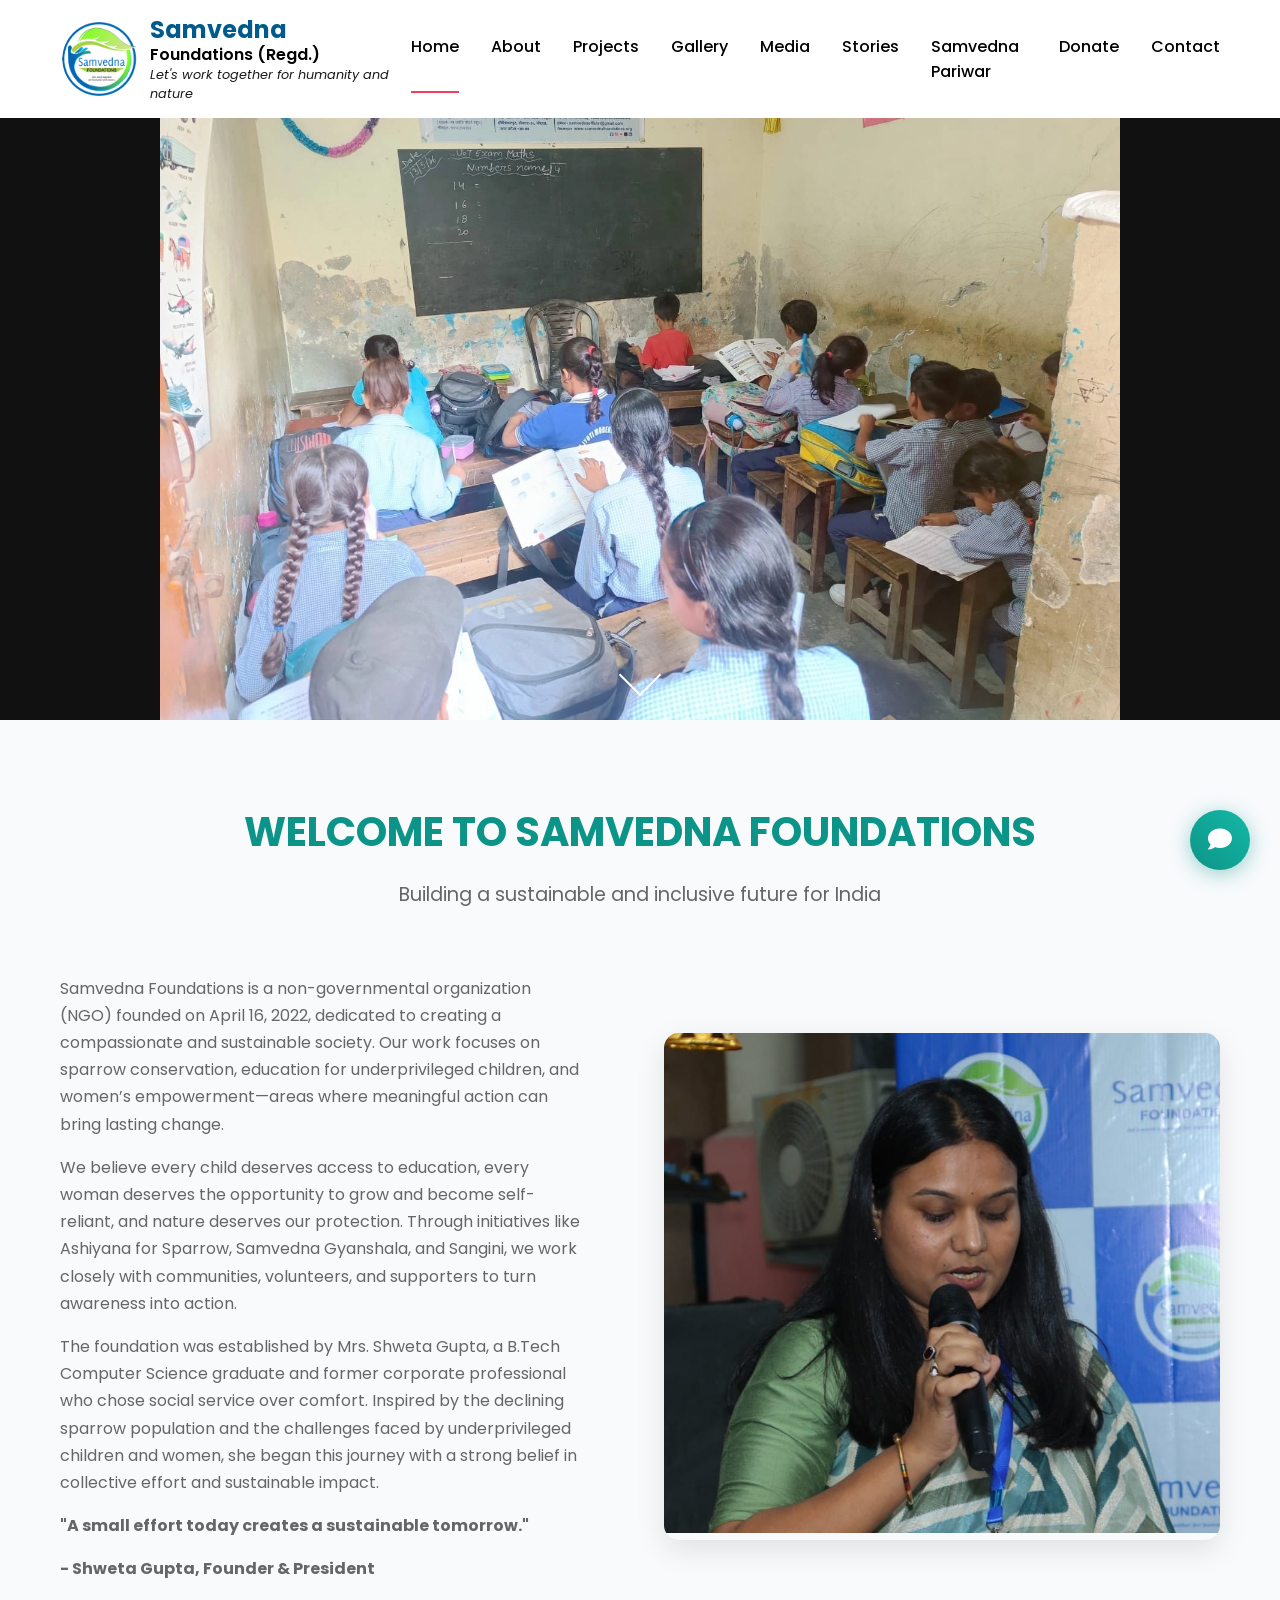
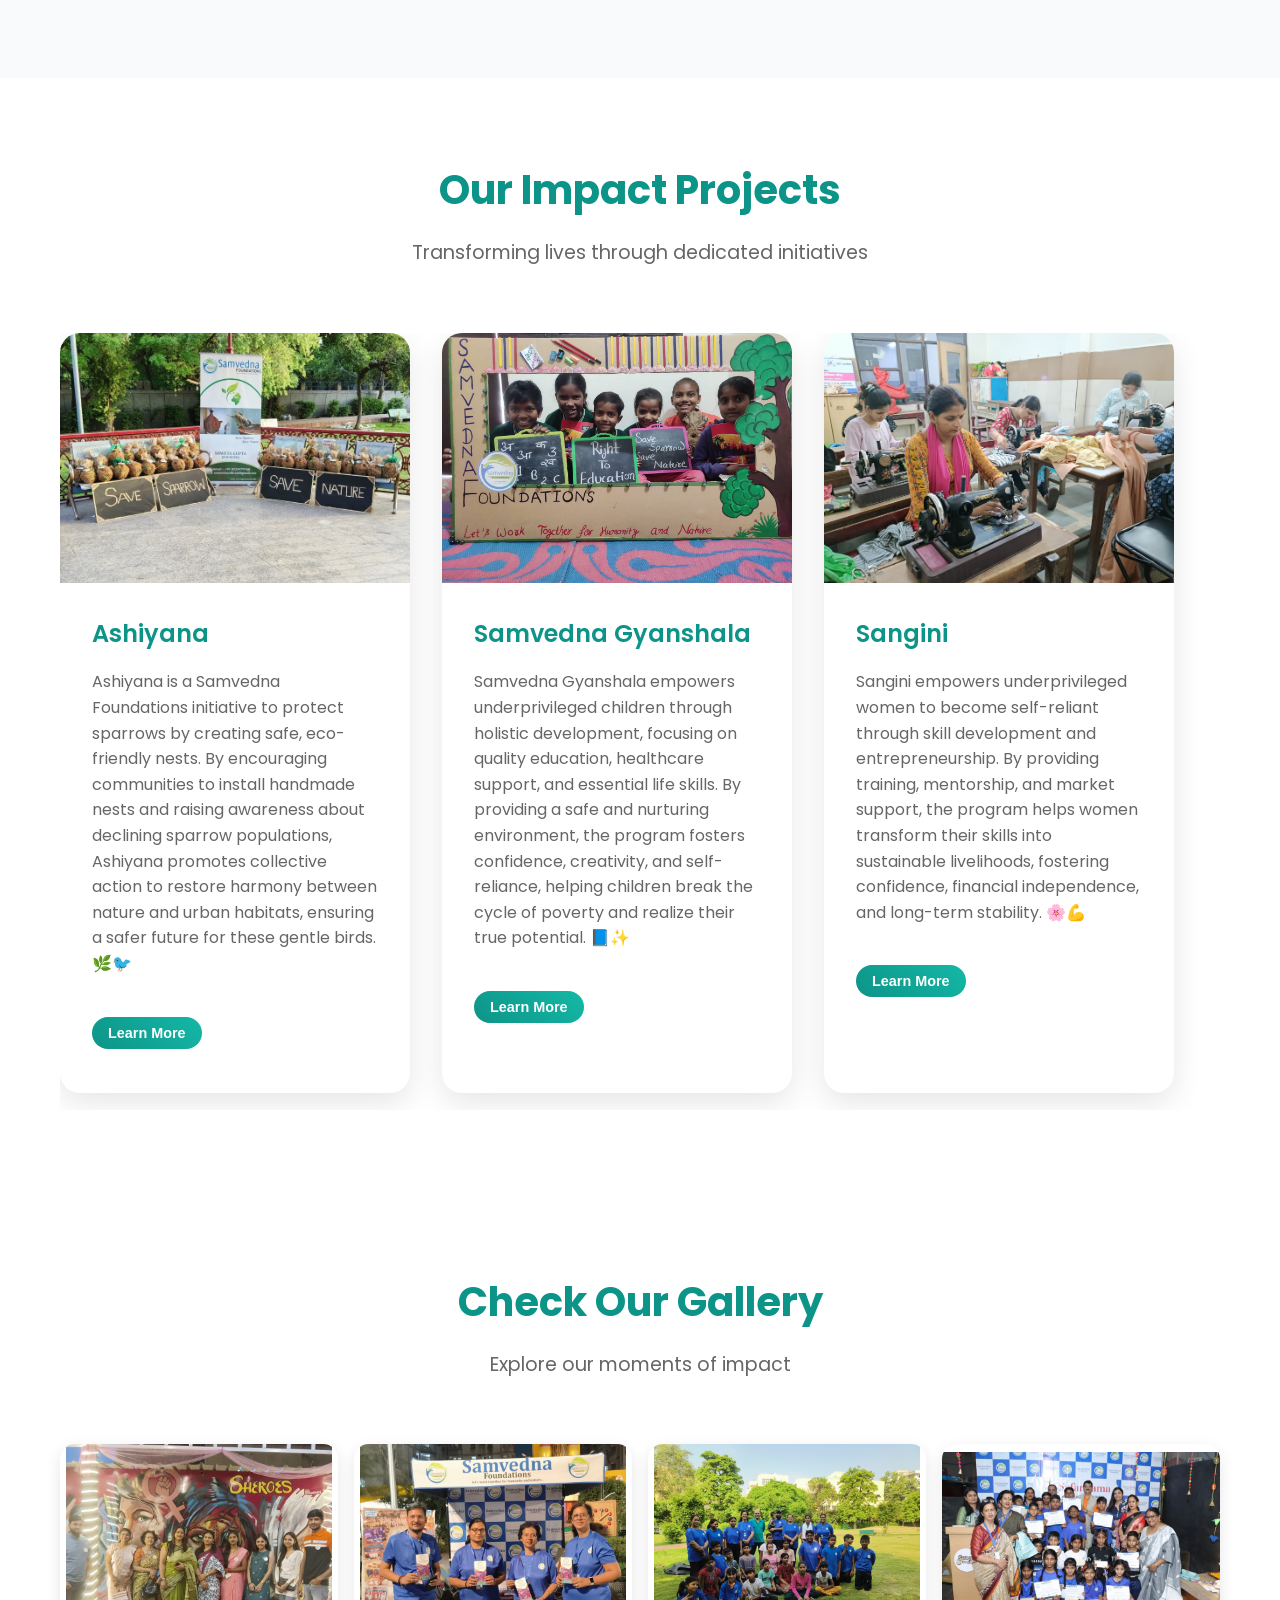
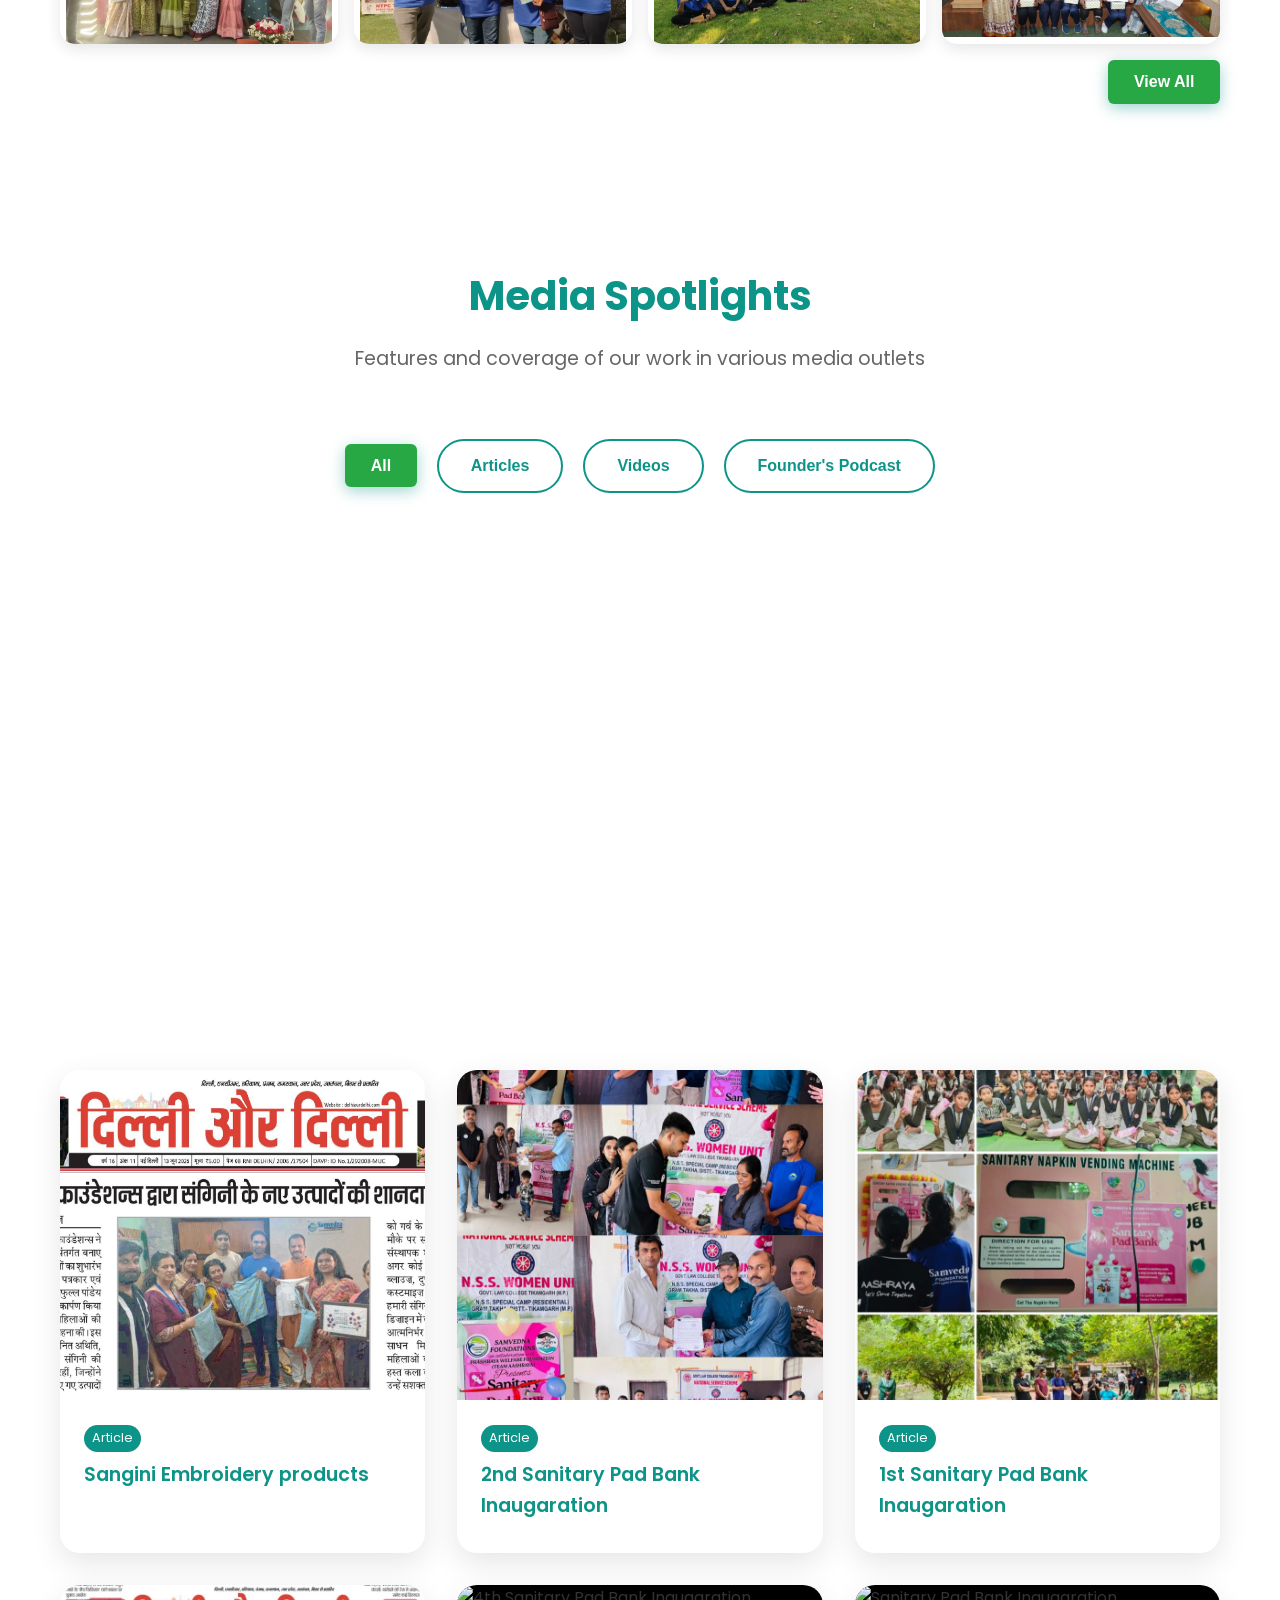
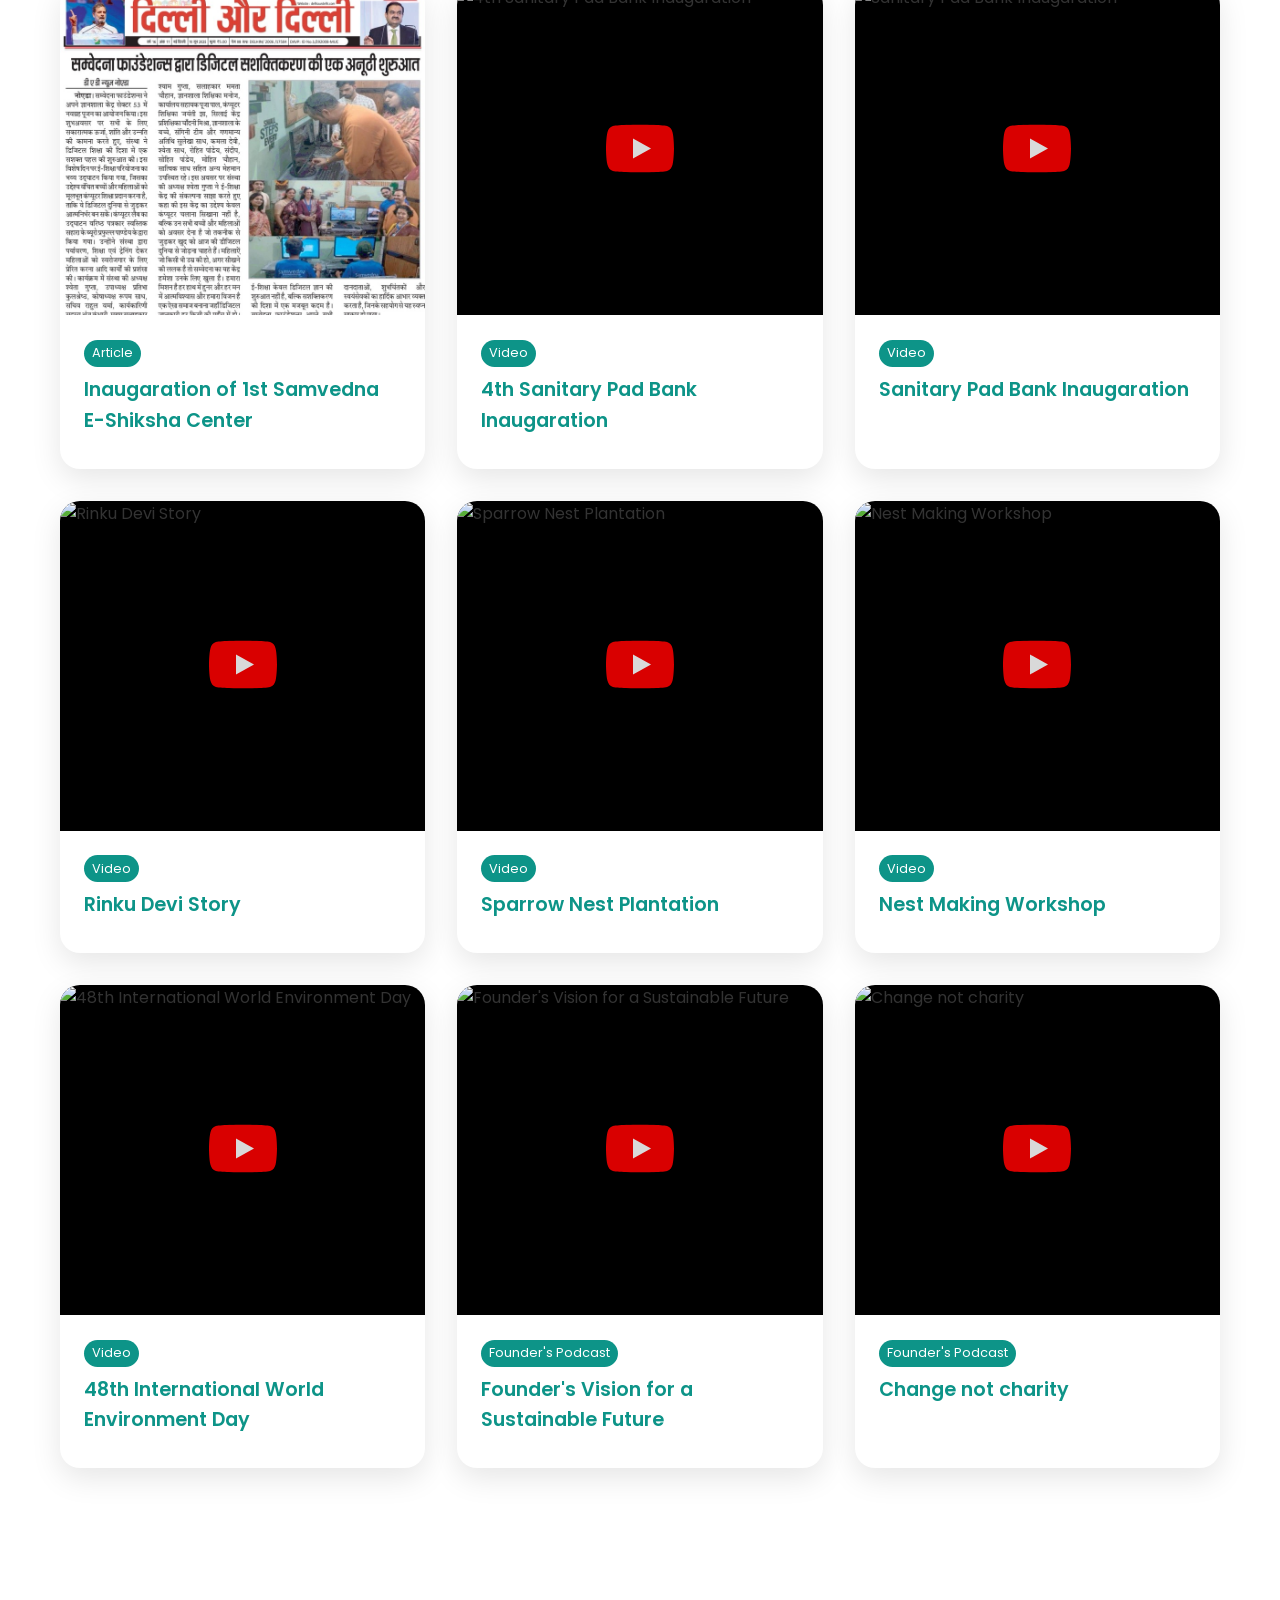
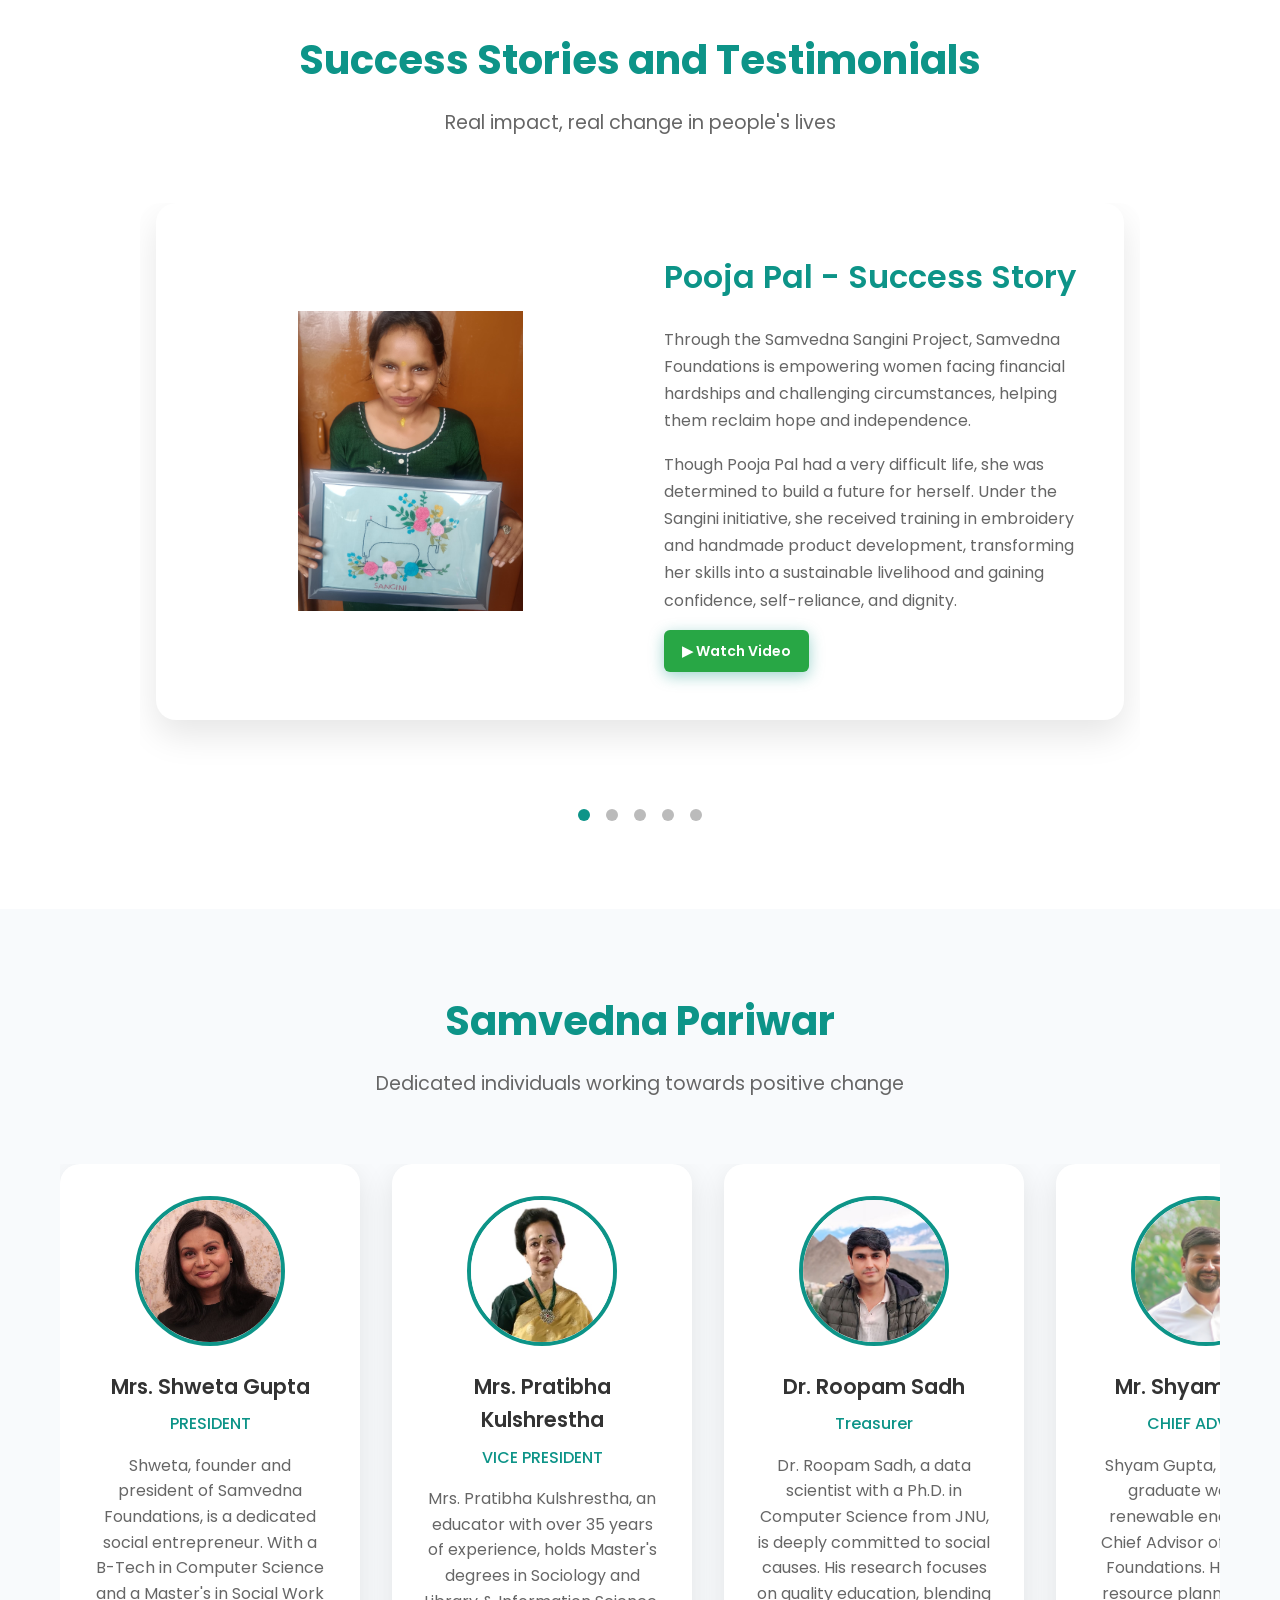
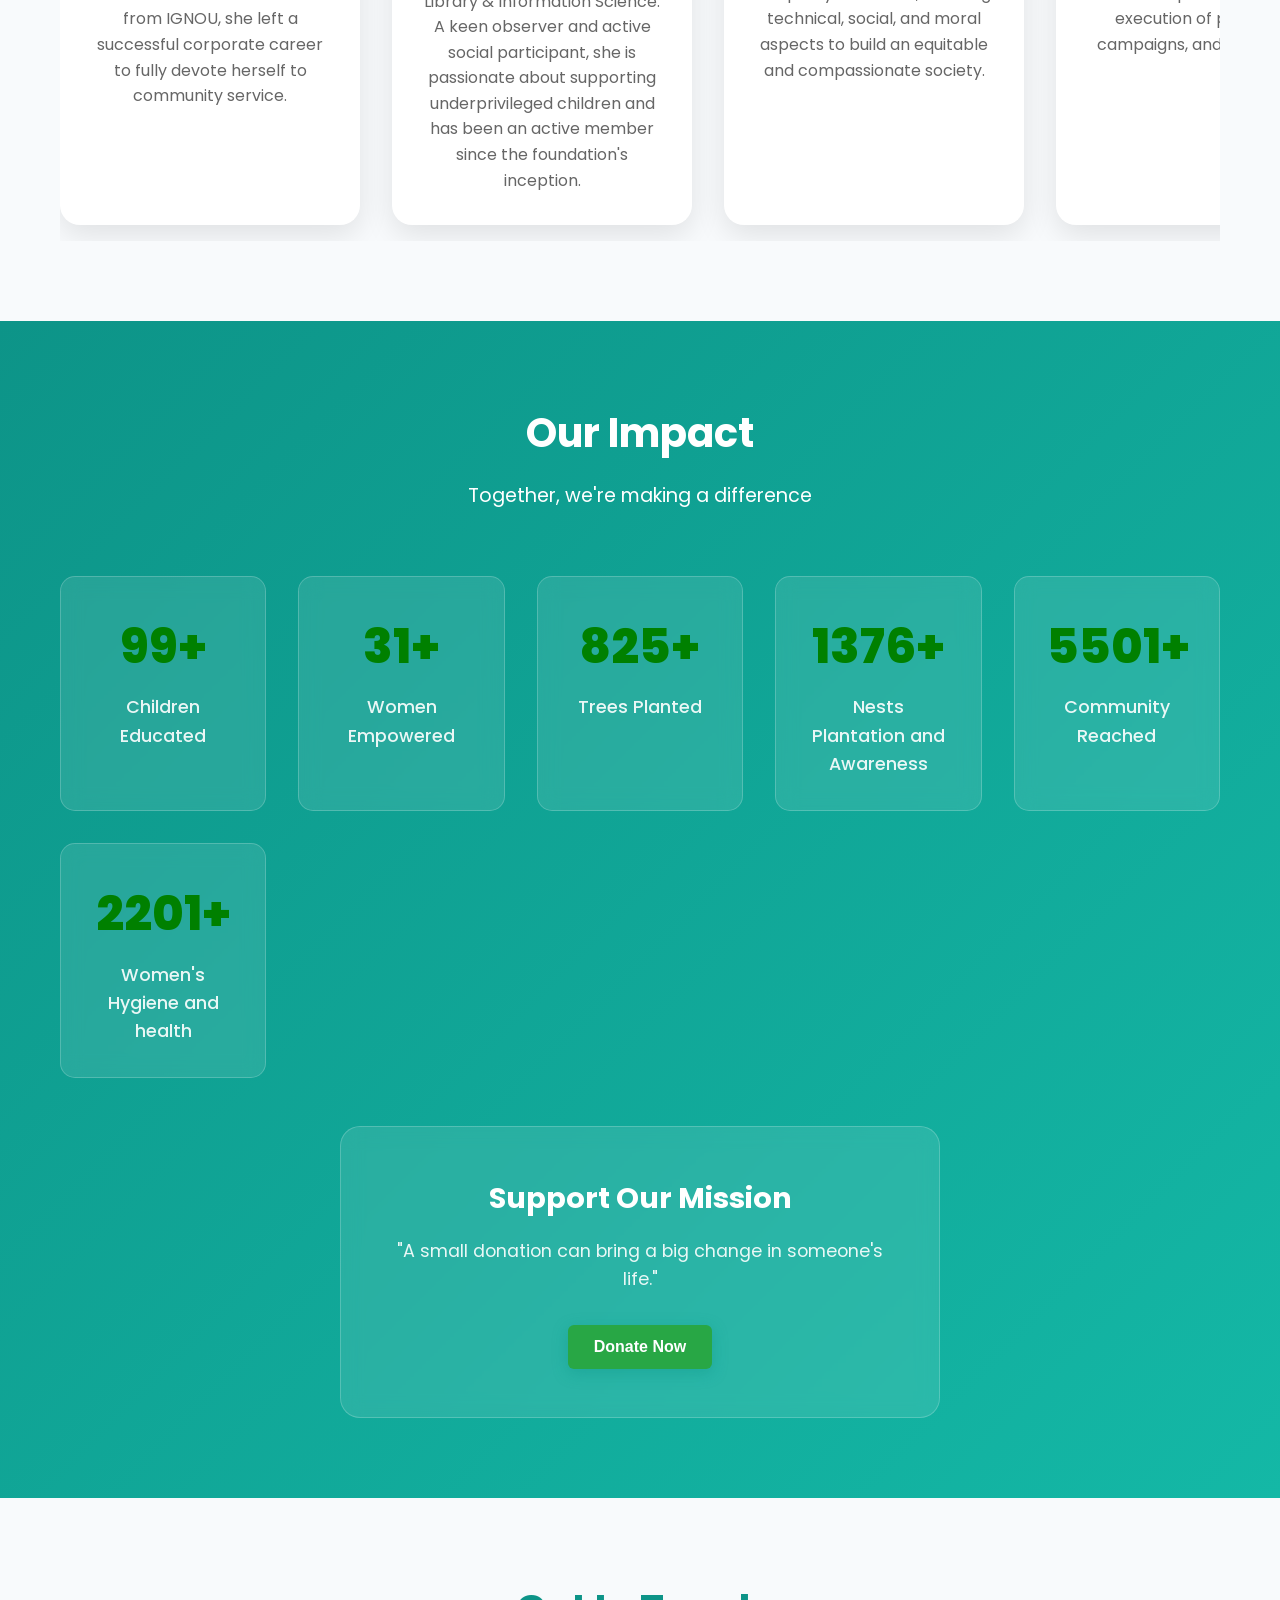
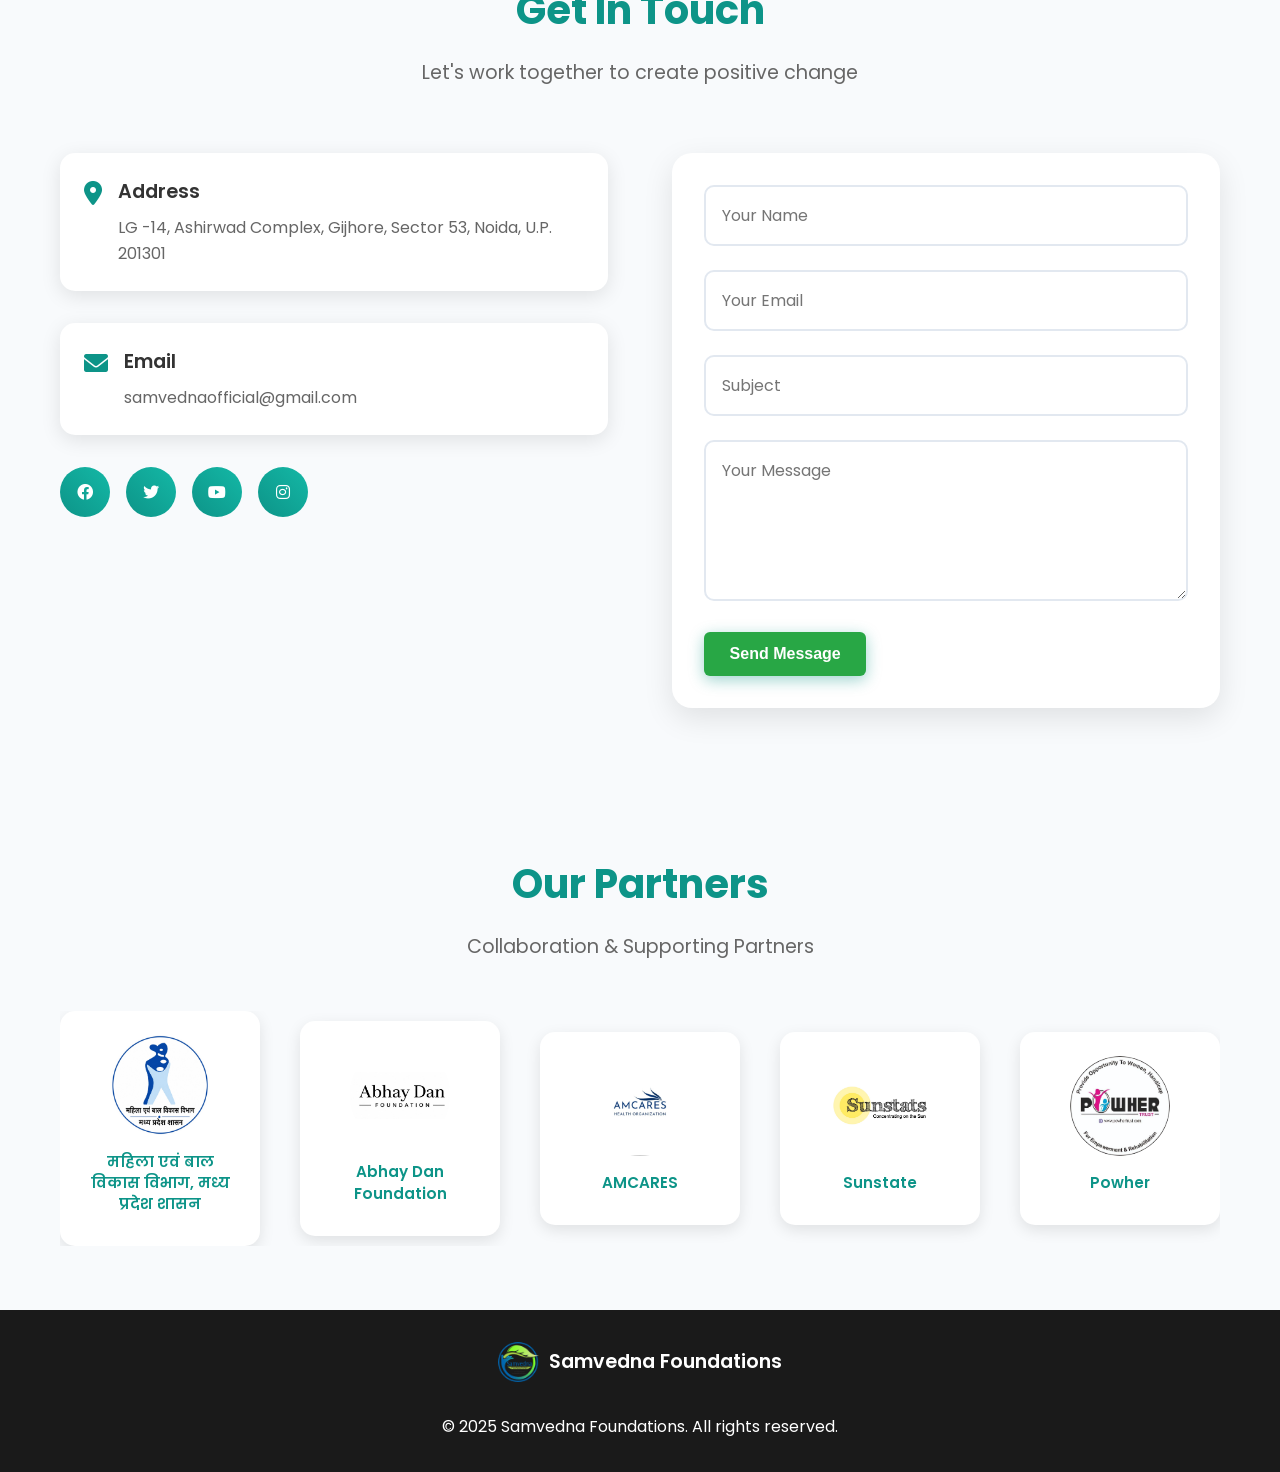
==== commit 47354e2f: "Fix hero images shifted left: use display:block, full-width, centered with shadow" ====
--- a/index.html
+++ b/index.html
@@ -18,7 +18,7 @@
     <!-- Preload LCP hero image -->
     <link rel="preload" as="image" href="images/images/homepageimagejune1.jpg" fetchpriority="high">
     
-    <link rel="stylesheet" href="styles.css?v=4">
+    <link rel="stylesheet" href="styles.css?v=5">
 </head>
 <body>
     <!-- Navigation -->
--- a/styles.css
+++ b/styles.css
@@ -332,18 +332,21 @@
     transform: rotate(45deg);
 }
 @media (max-width: 768px) {
-    /* === MOBILE HERO: No cropping, no black bars === */
+    /* === MOBILE HERO: Full-width, centered, no cropping === */
     .hero {
         height: auto !important;
         min-height: unset !important;
         overflow: visible !important;
-        background-color: #fff !important;
-        padding-top: 100px !important; /* Push below fixed navbar */
+        background-color: #f8f9fa !important;
+        padding-top: 110px !important; /* Push below fixed navbar */
+        padding-bottom: 10px !important;
+        display: block !important; /* Override flex — prevents left-shift */
     }
 
     .hero-background {
         position: relative !important;
         height: auto !important;
+        width: 100% !important;
         background-color: transparent !important;
         z-index: auto !important;
     }
@@ -351,6 +354,7 @@
     .hero-slideshow {
         position: relative !important;
         height: auto !important;
+        width: 100% !important;
     }
 
     /* Hidden slides stay absolute and invisible */
@@ -370,7 +374,7 @@
         opacity: 1;
     }
 
-    /* Images display at full natural size — ZERO cropping */
+    /* Images: full-width, centered, attractive */
     .hero-slide img,
     .hero-slide img.top-focus {
         width: 100% !important;
@@ -379,6 +383,9 @@
         object-position: unset !important;
         -webkit-box-reflect: none !important;
         display: block !important;
+        margin: 0 auto !important;
+        border-radius: 10px;
+        box-shadow: 0 4px 20px rgba(0, 0, 0, 0.12);
     }
 
     .hero-slide-reflection {
@@ -389,12 +396,24 @@
         display: none !important;
     }
 
+    /* Hide scroll indicator on mobile */
+    .scroll-indicator {
+        display: none !important;
+    }
+
+    .hero-content {
+        position: relative !important;
+        padding: 20px 15px !important;
+    }
+
     .hero-title {
         font-size: 2.4rem;
+        color: #0d9488 !important;
     }
 
     .hero-subtitle {
         font-size: 1.2rem;
+        color: #555 !important;
     }
 
     /* Fix cropping for all other images on mobile */
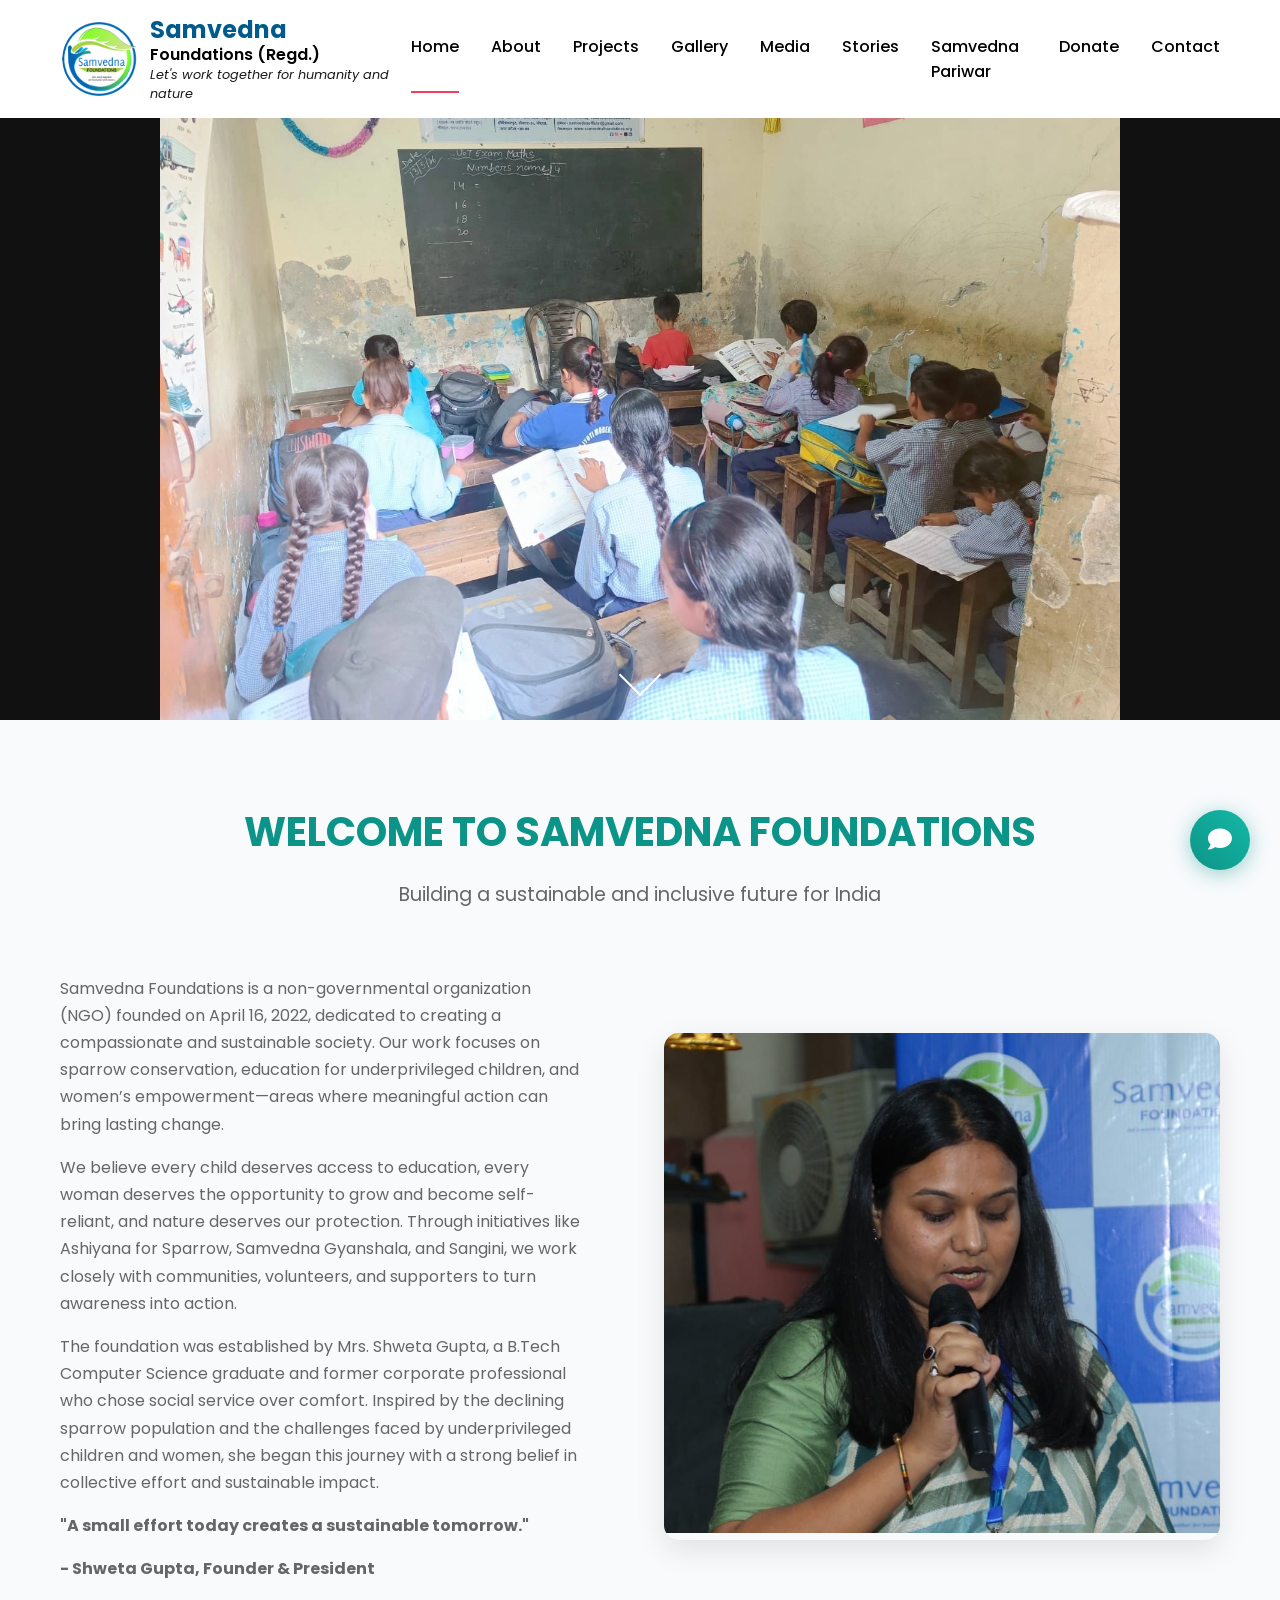
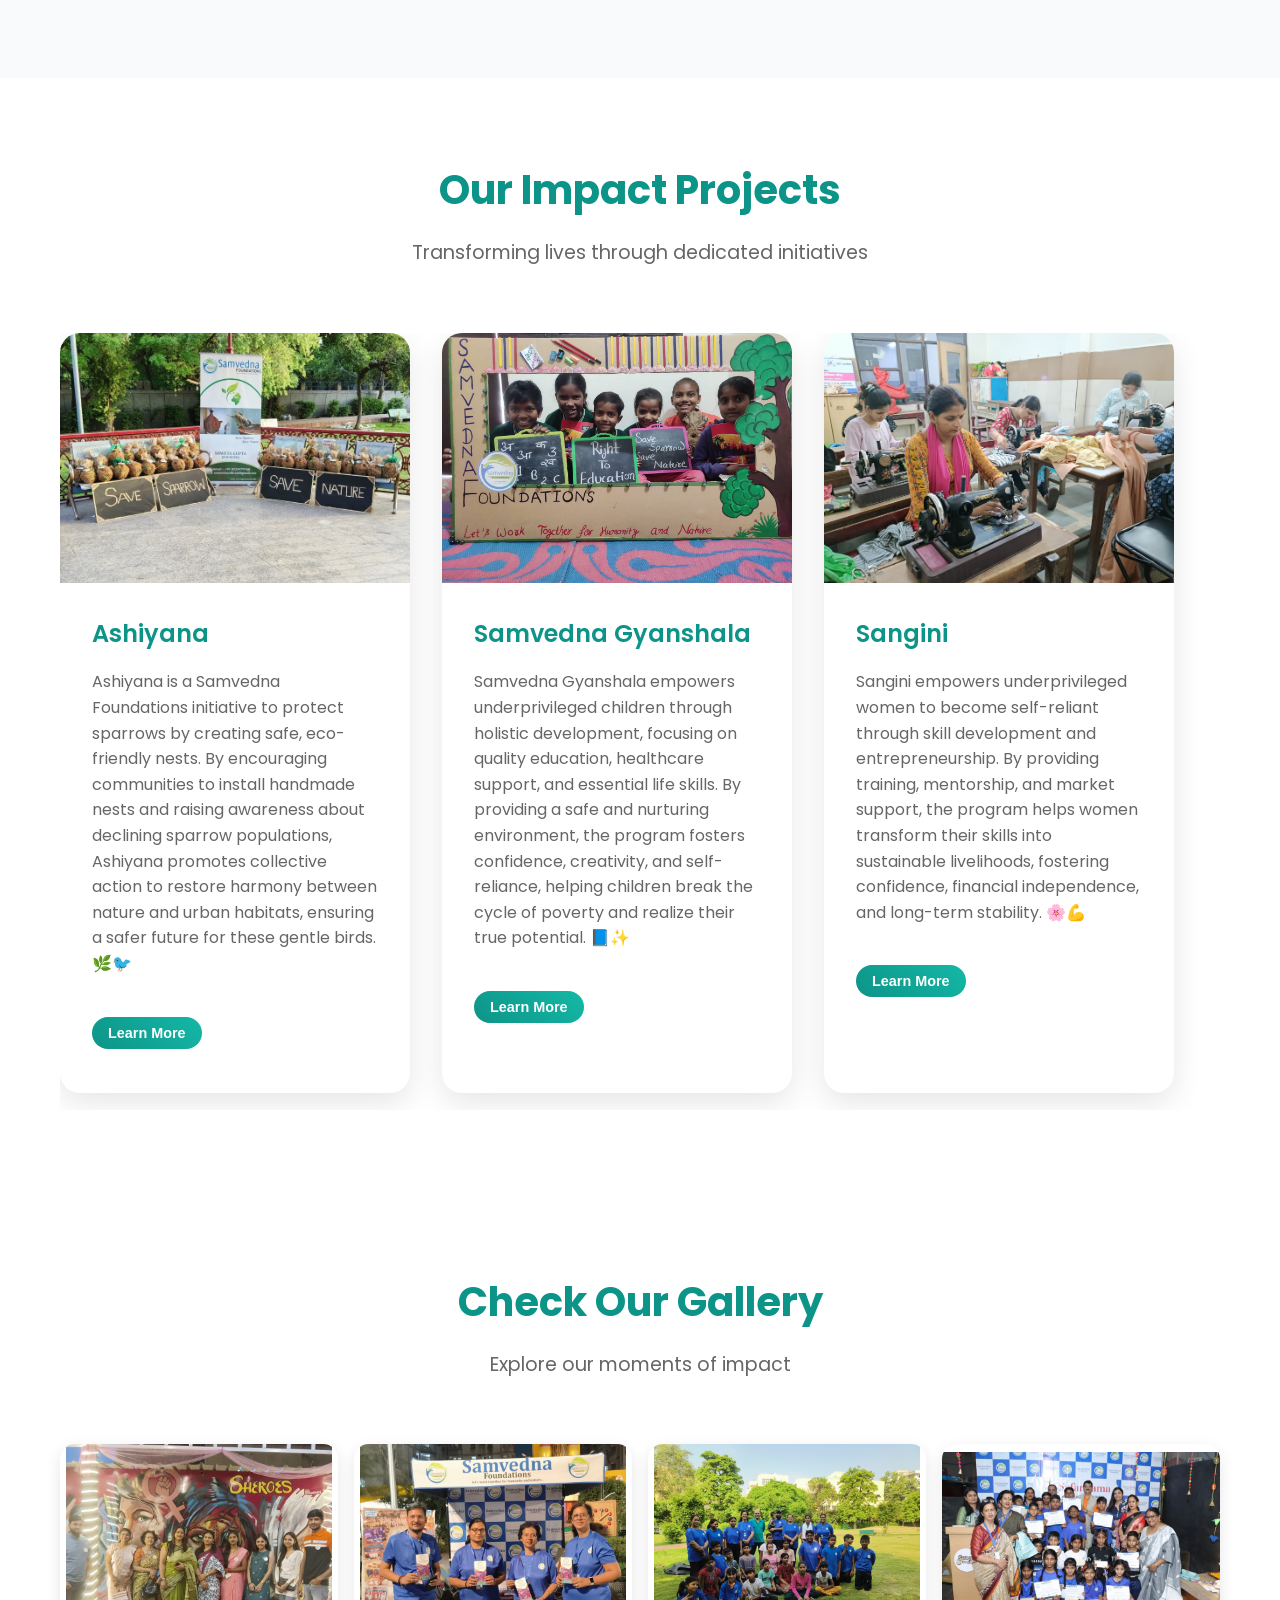
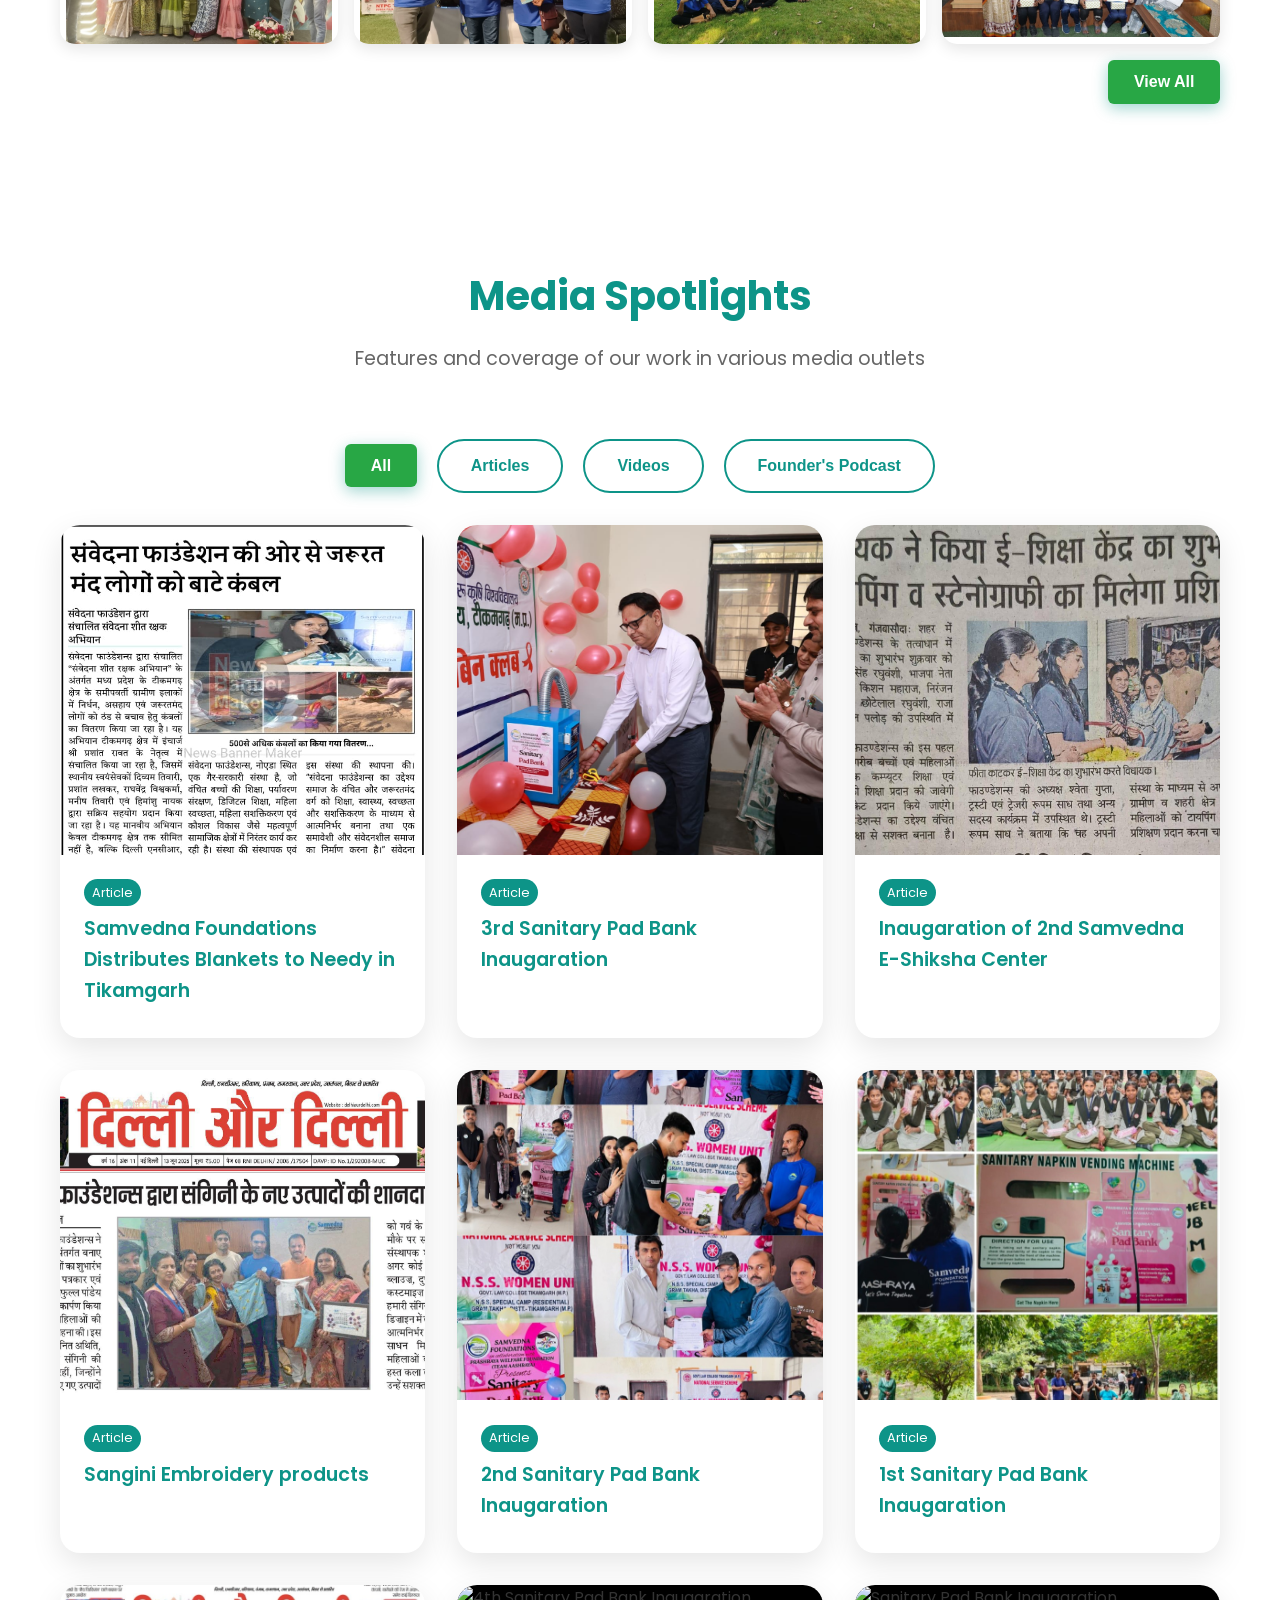
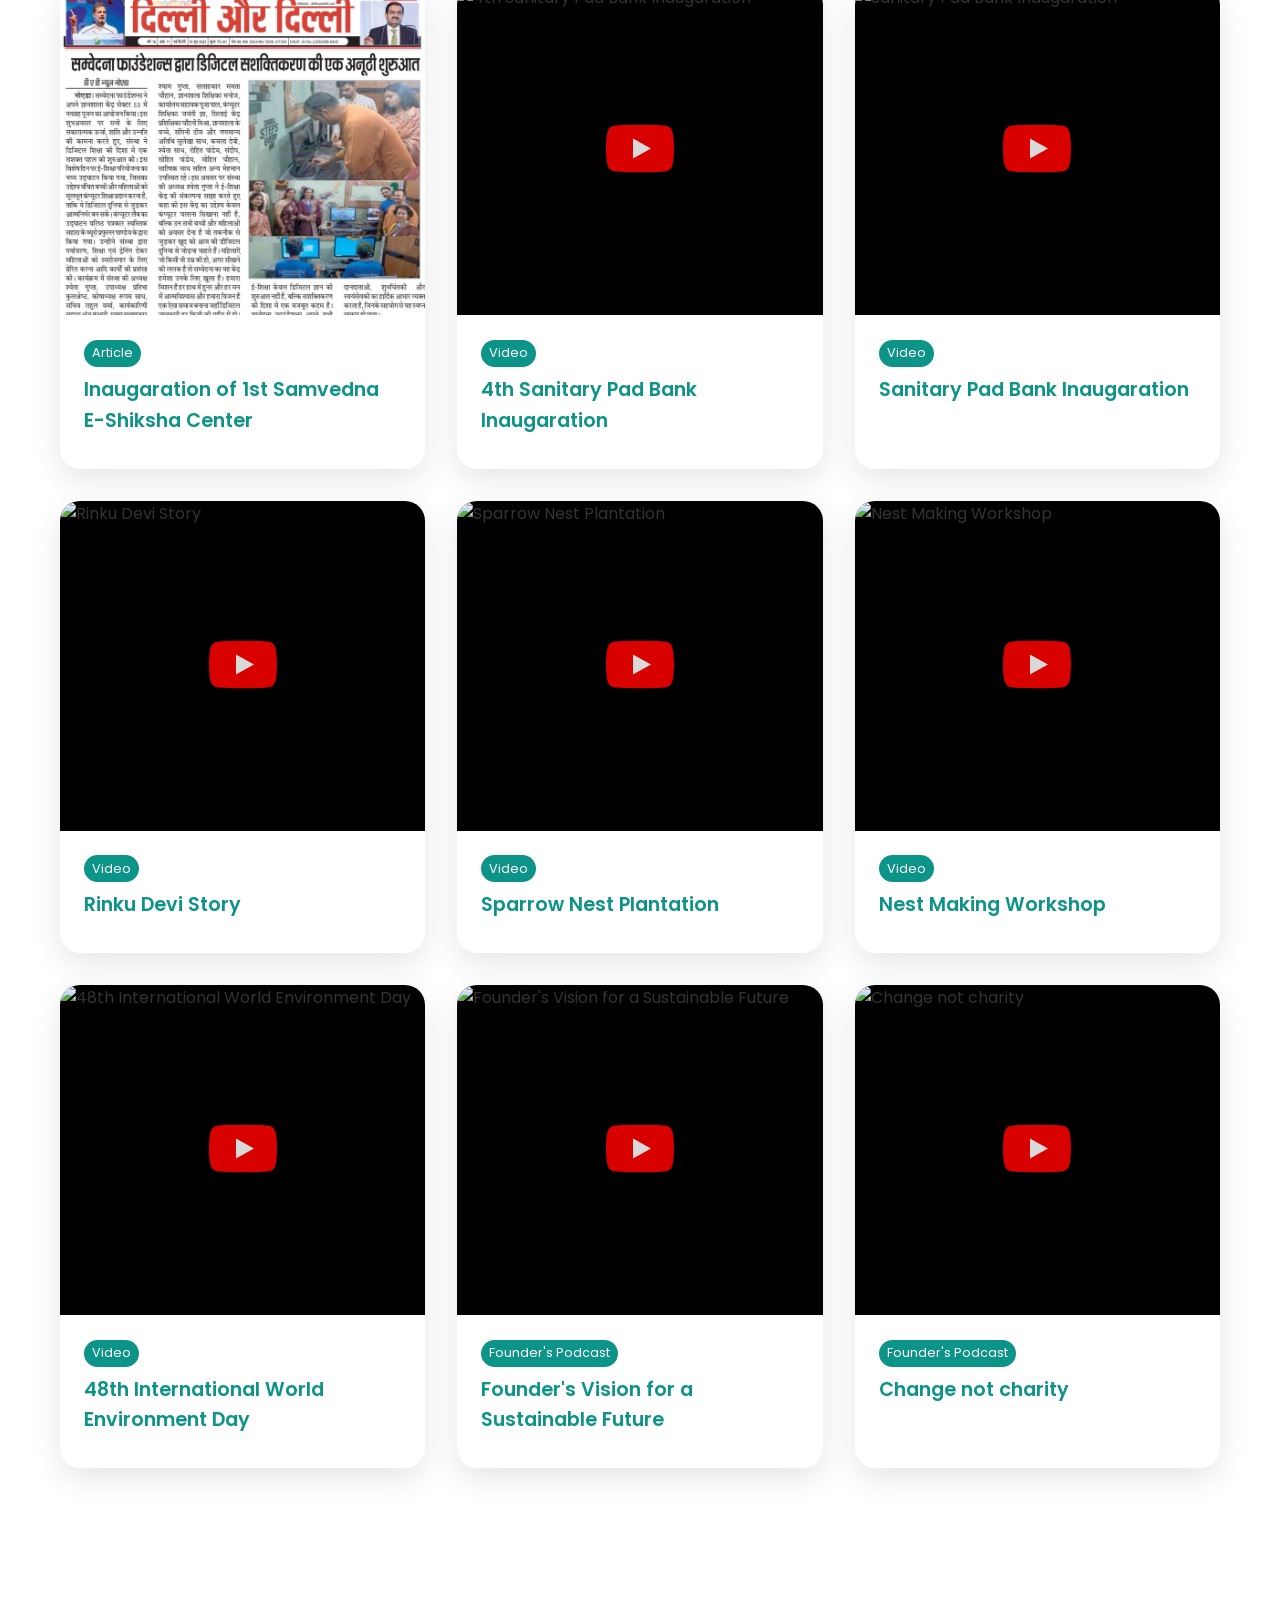
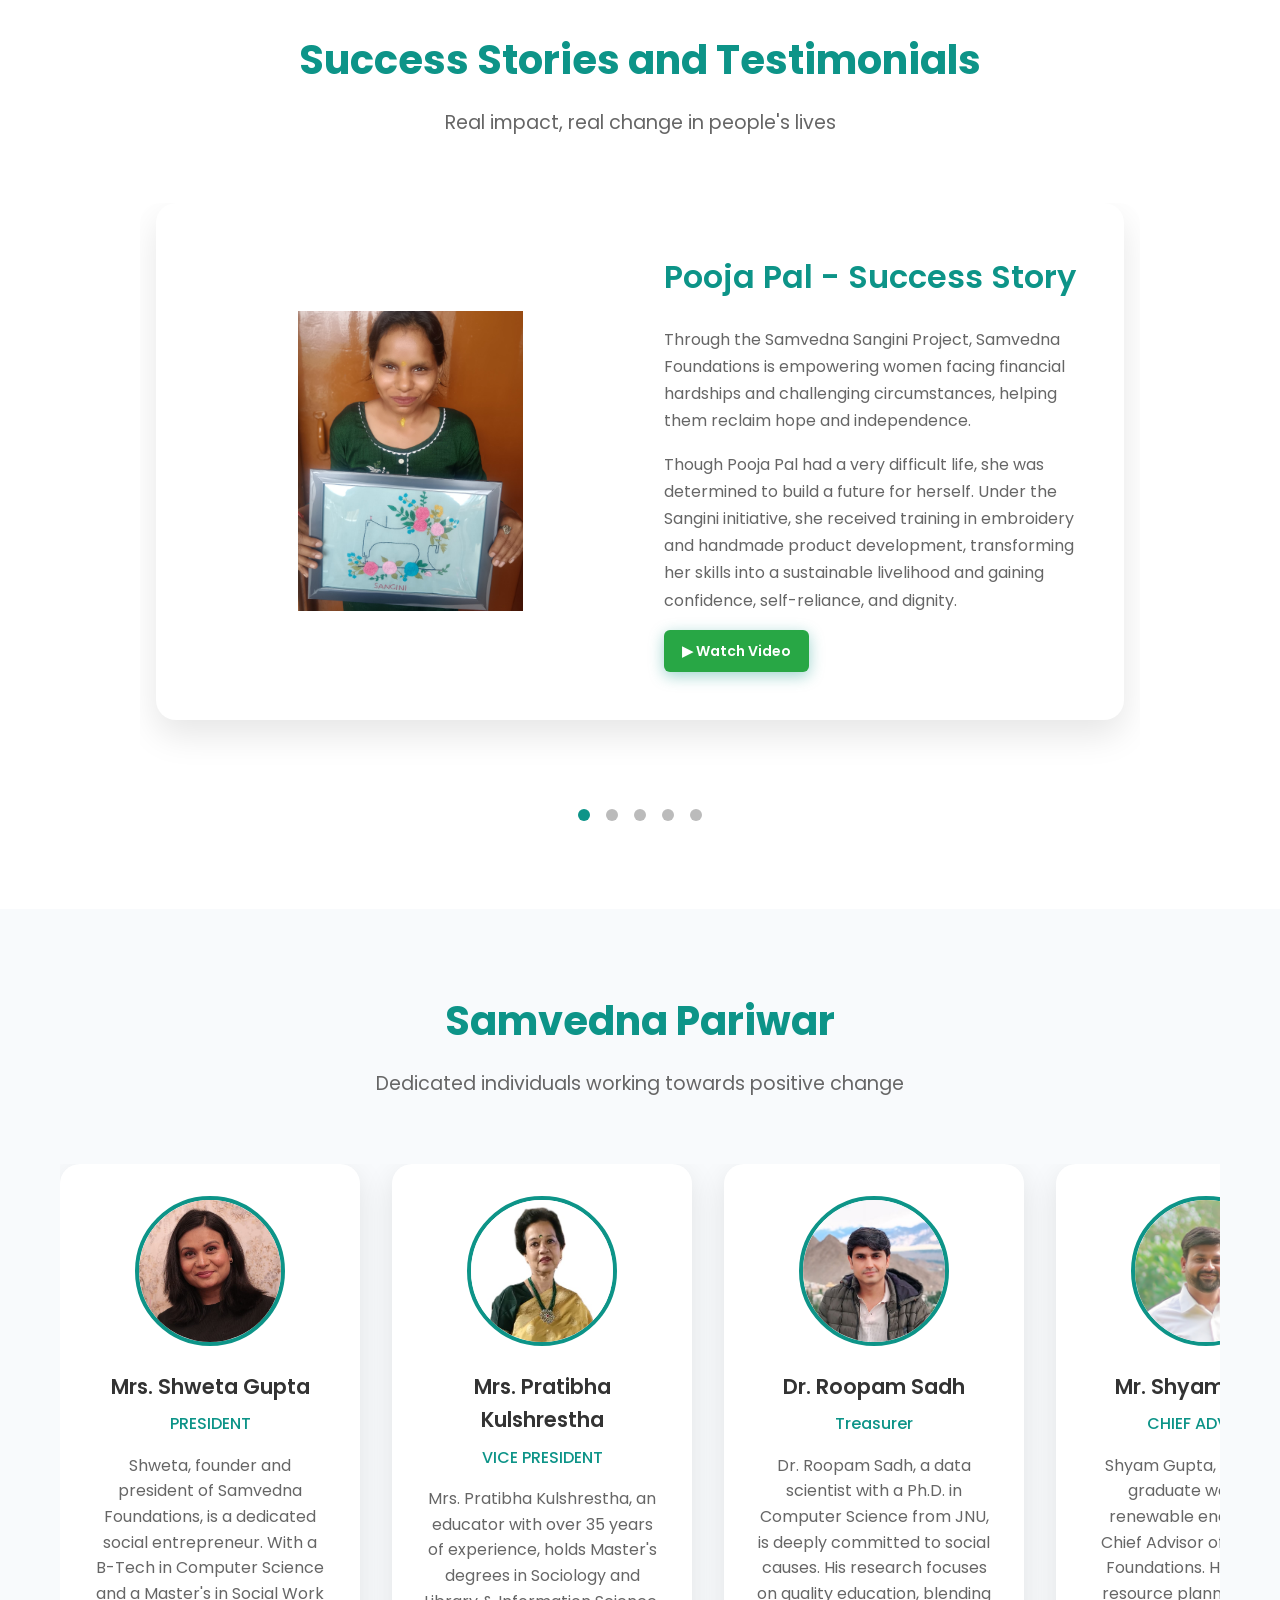
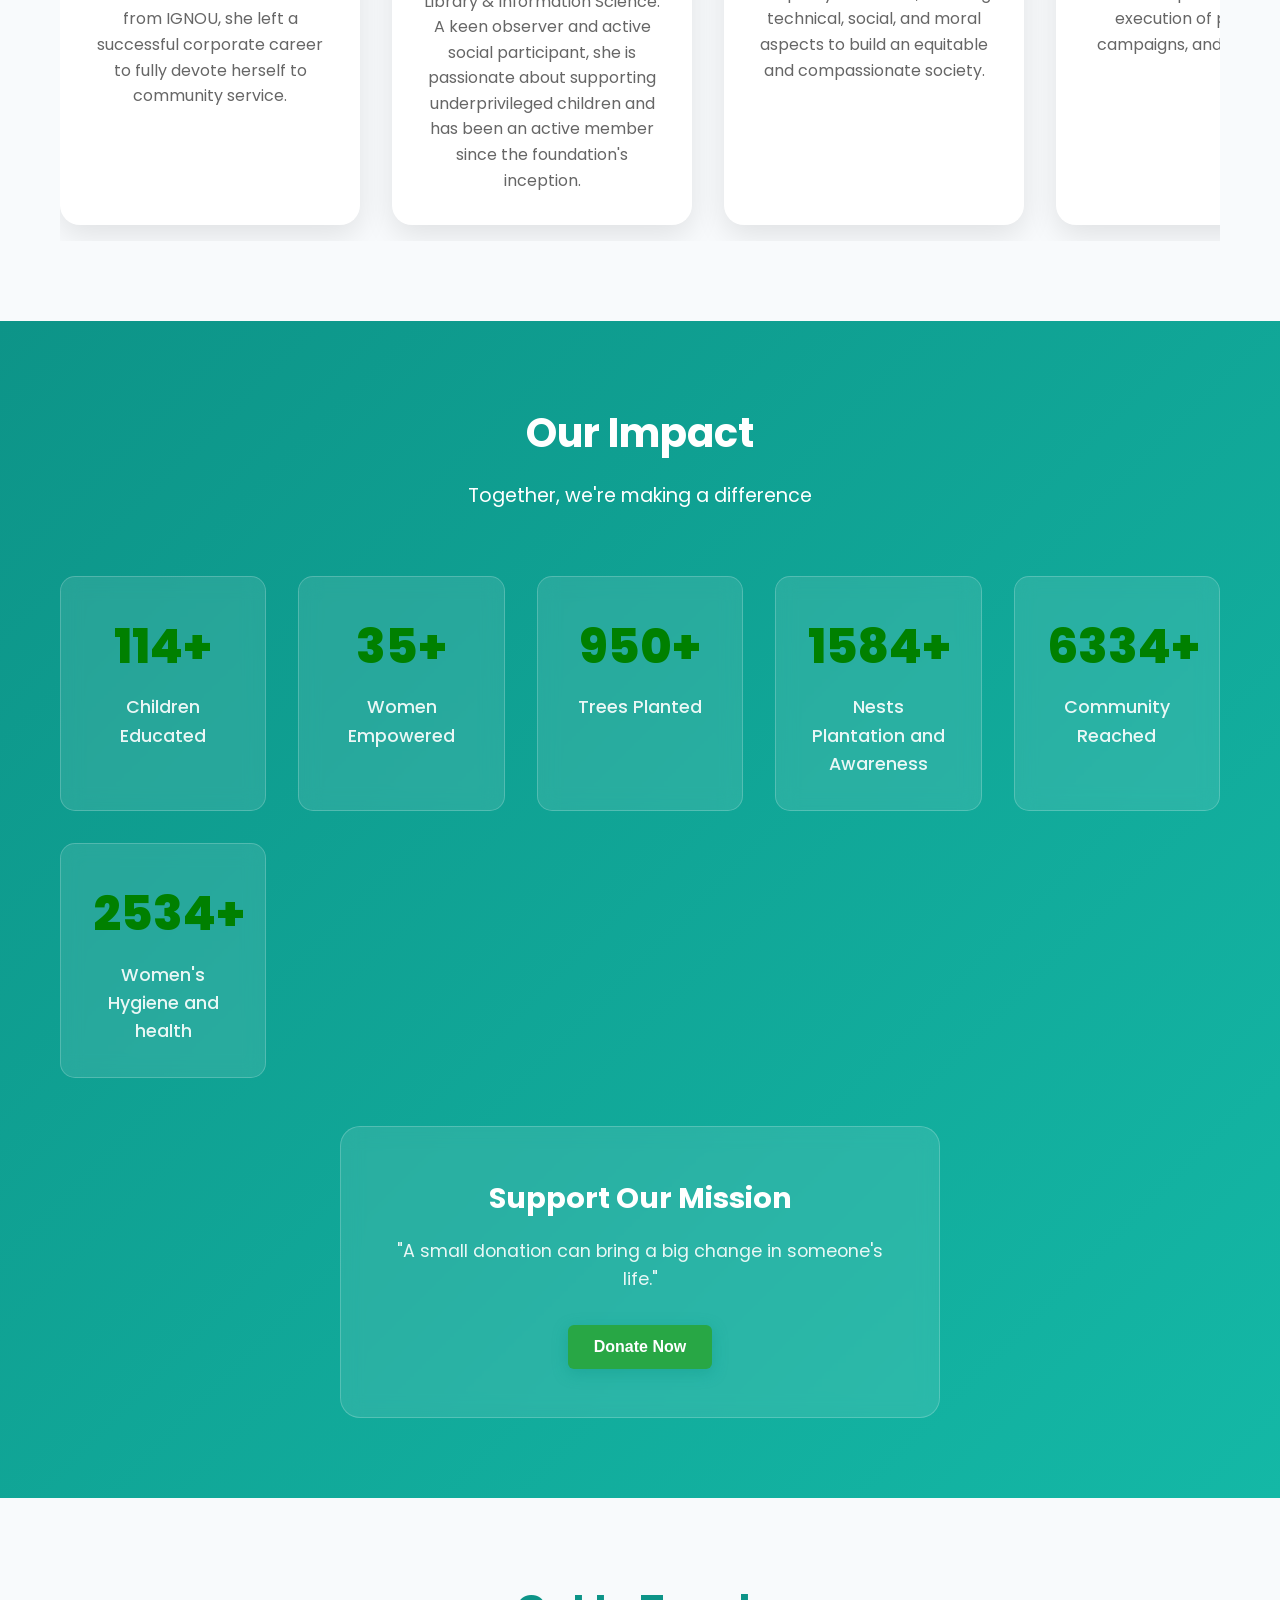
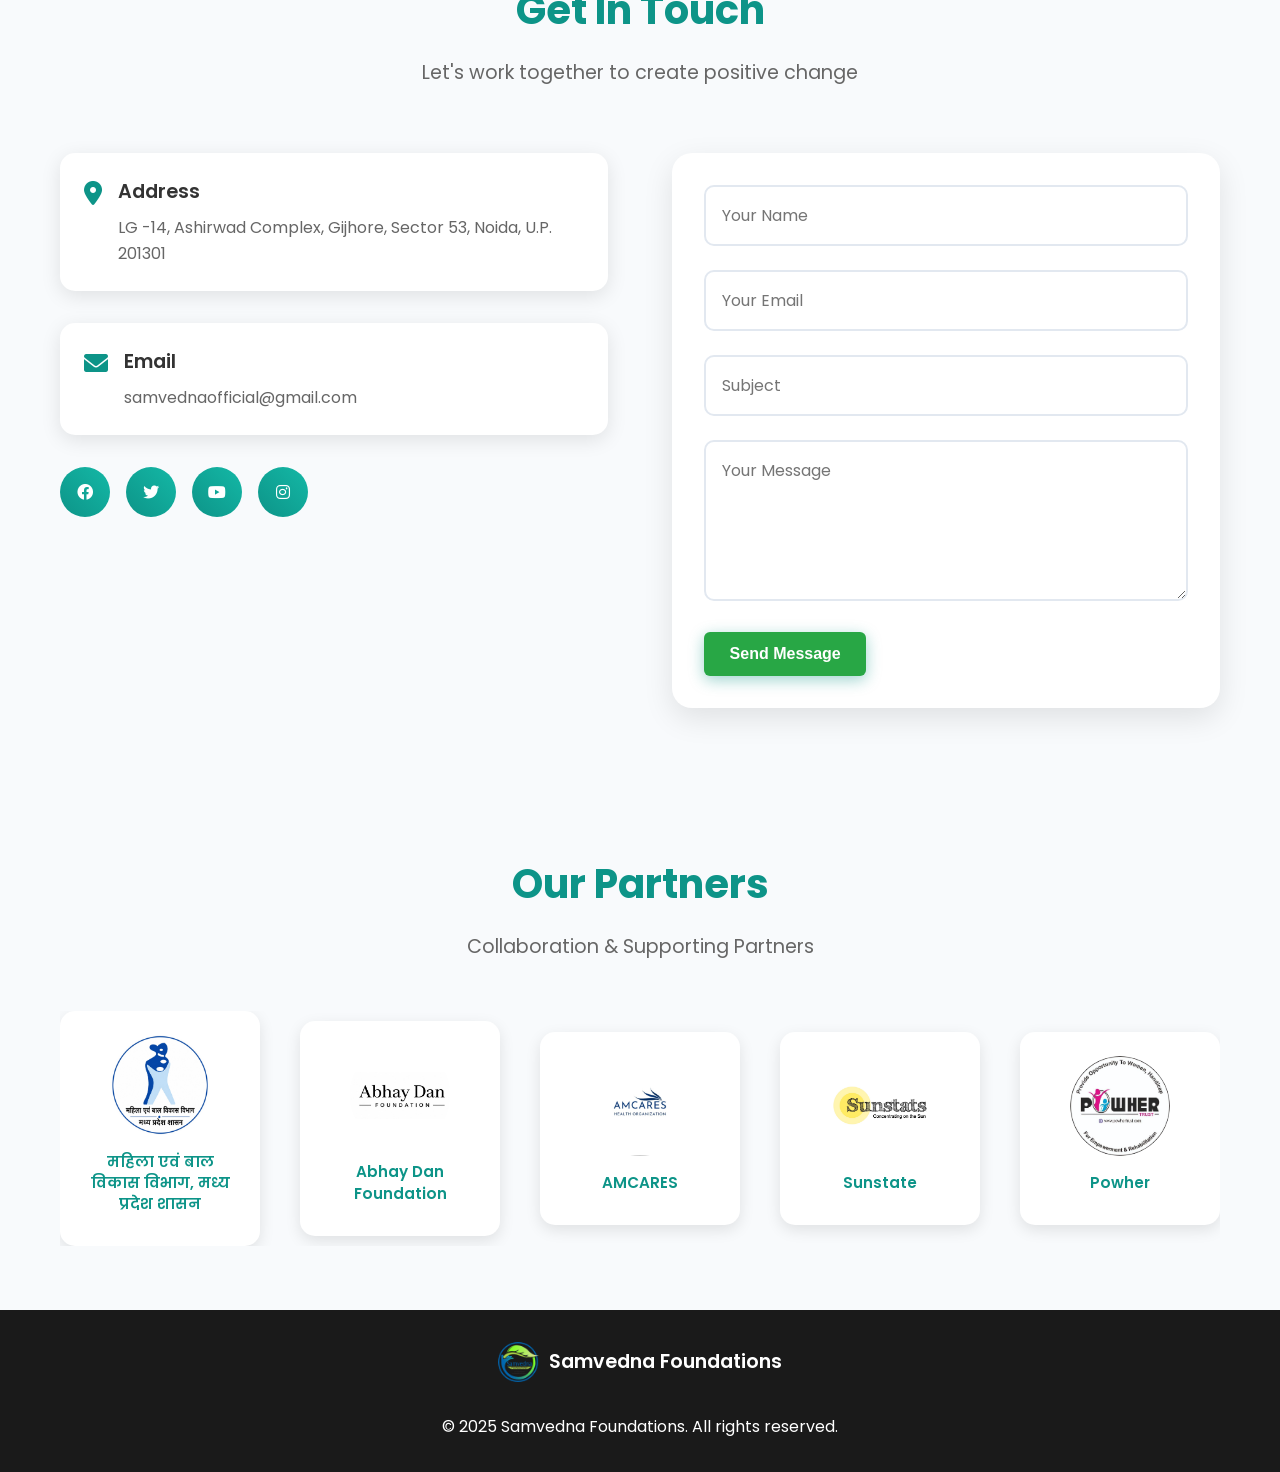
==== commit f321574d: "Fix hero image left-right alignment: equal 12px padding on both sides" ====
--- a/index.html
+++ b/index.html
@@ -18,7 +18,7 @@
     <!-- Preload LCP hero image -->
     <link rel="preload" as="image" href="images/images/homepageimagejune1.jpg" fetchpriority="high">
     
-    <link rel="stylesheet" href="styles.css?v=5">
+    <link rel="stylesheet" href="styles.css?v=6">
 </head>
 <body>
     <!-- Navigation -->
--- a/styles.css
+++ b/styles.css
@@ -336,11 +336,13 @@
     .hero {
         height: auto !important;
         min-height: unset !important;
-        overflow: visible !important;
+        overflow: hidden !important;
         background-color: #f8f9fa !important;
-        padding-top: 110px !important; /* Push below fixed navbar */
-        padding-bottom: 10px !important;
-        display: block !important; /* Override flex — prevents left-shift */
+        padding: 110px 12px 10px 12px !important; /* top right bottom left — equal sides */
+        display: block !important;
+        box-sizing: border-box !important;
+        max-width: 100vw !important;
+        width: 100% !important;
     }
 
     .hero-background {
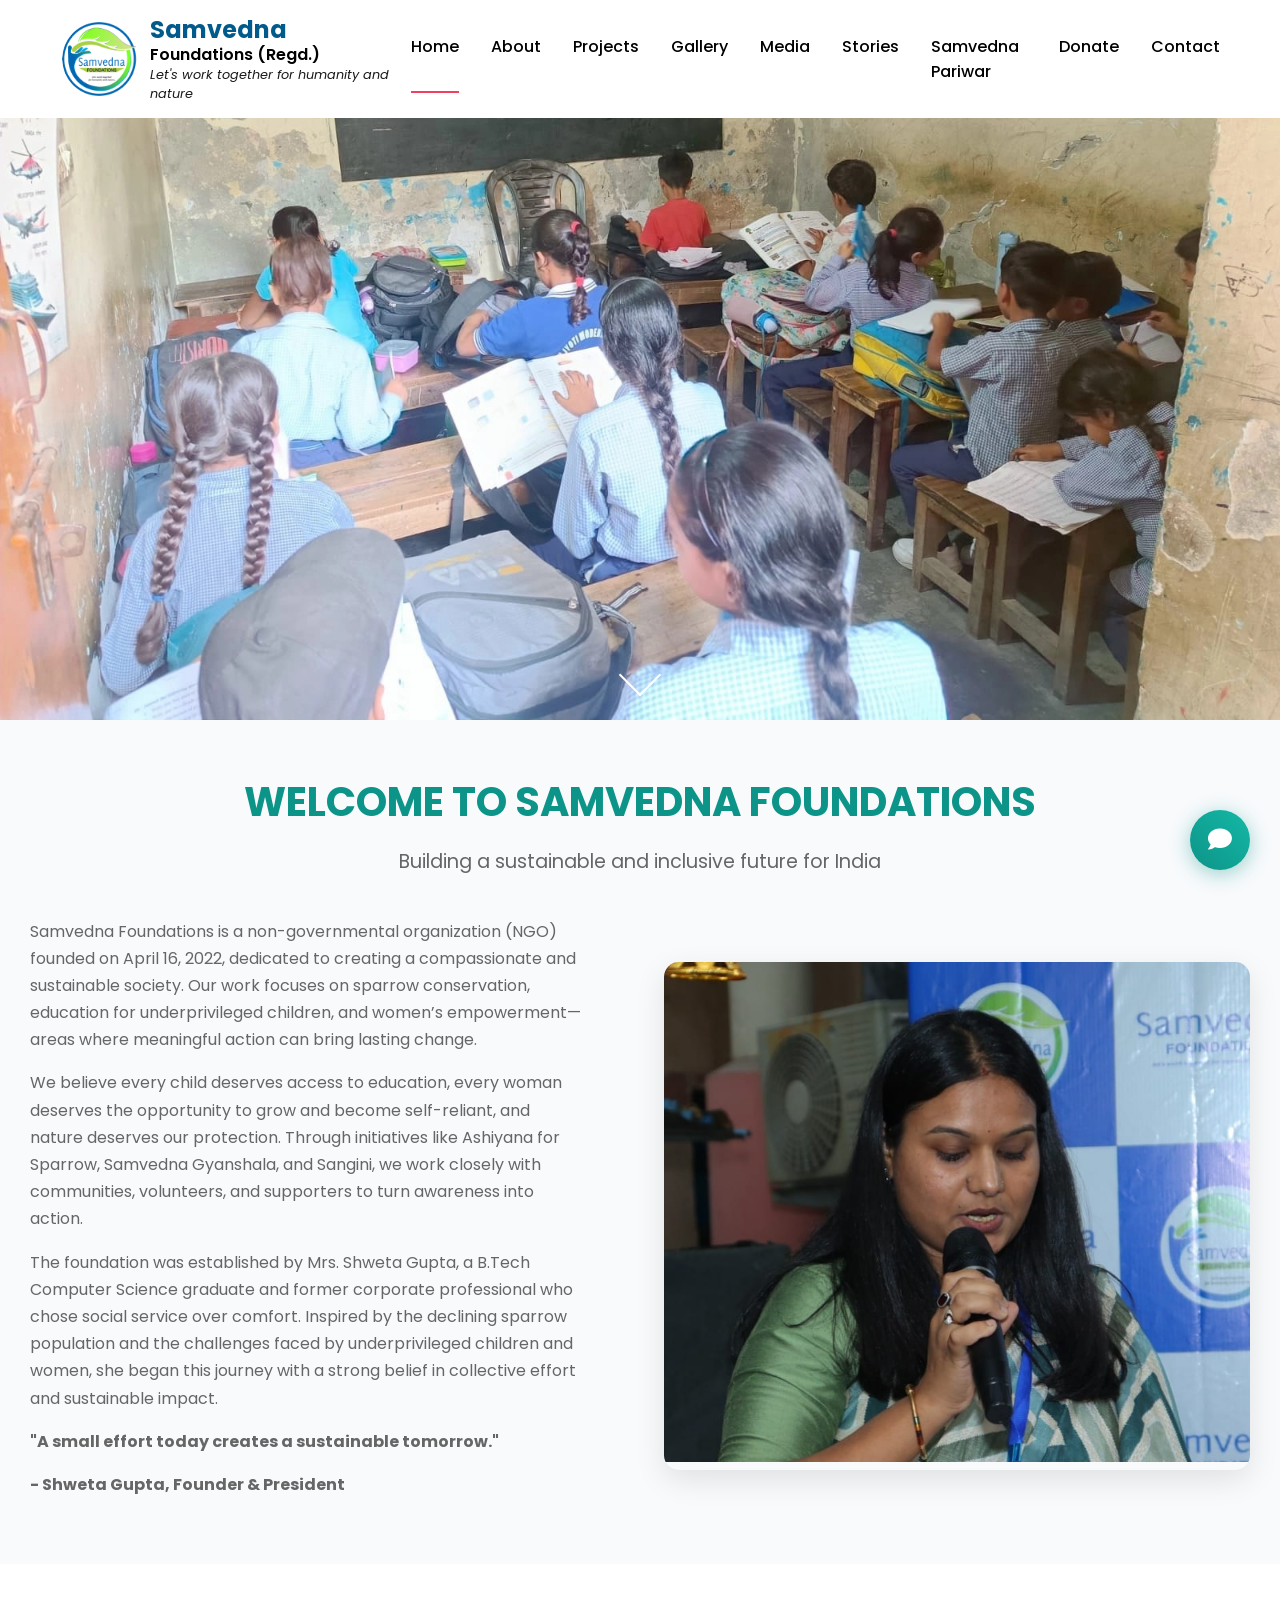
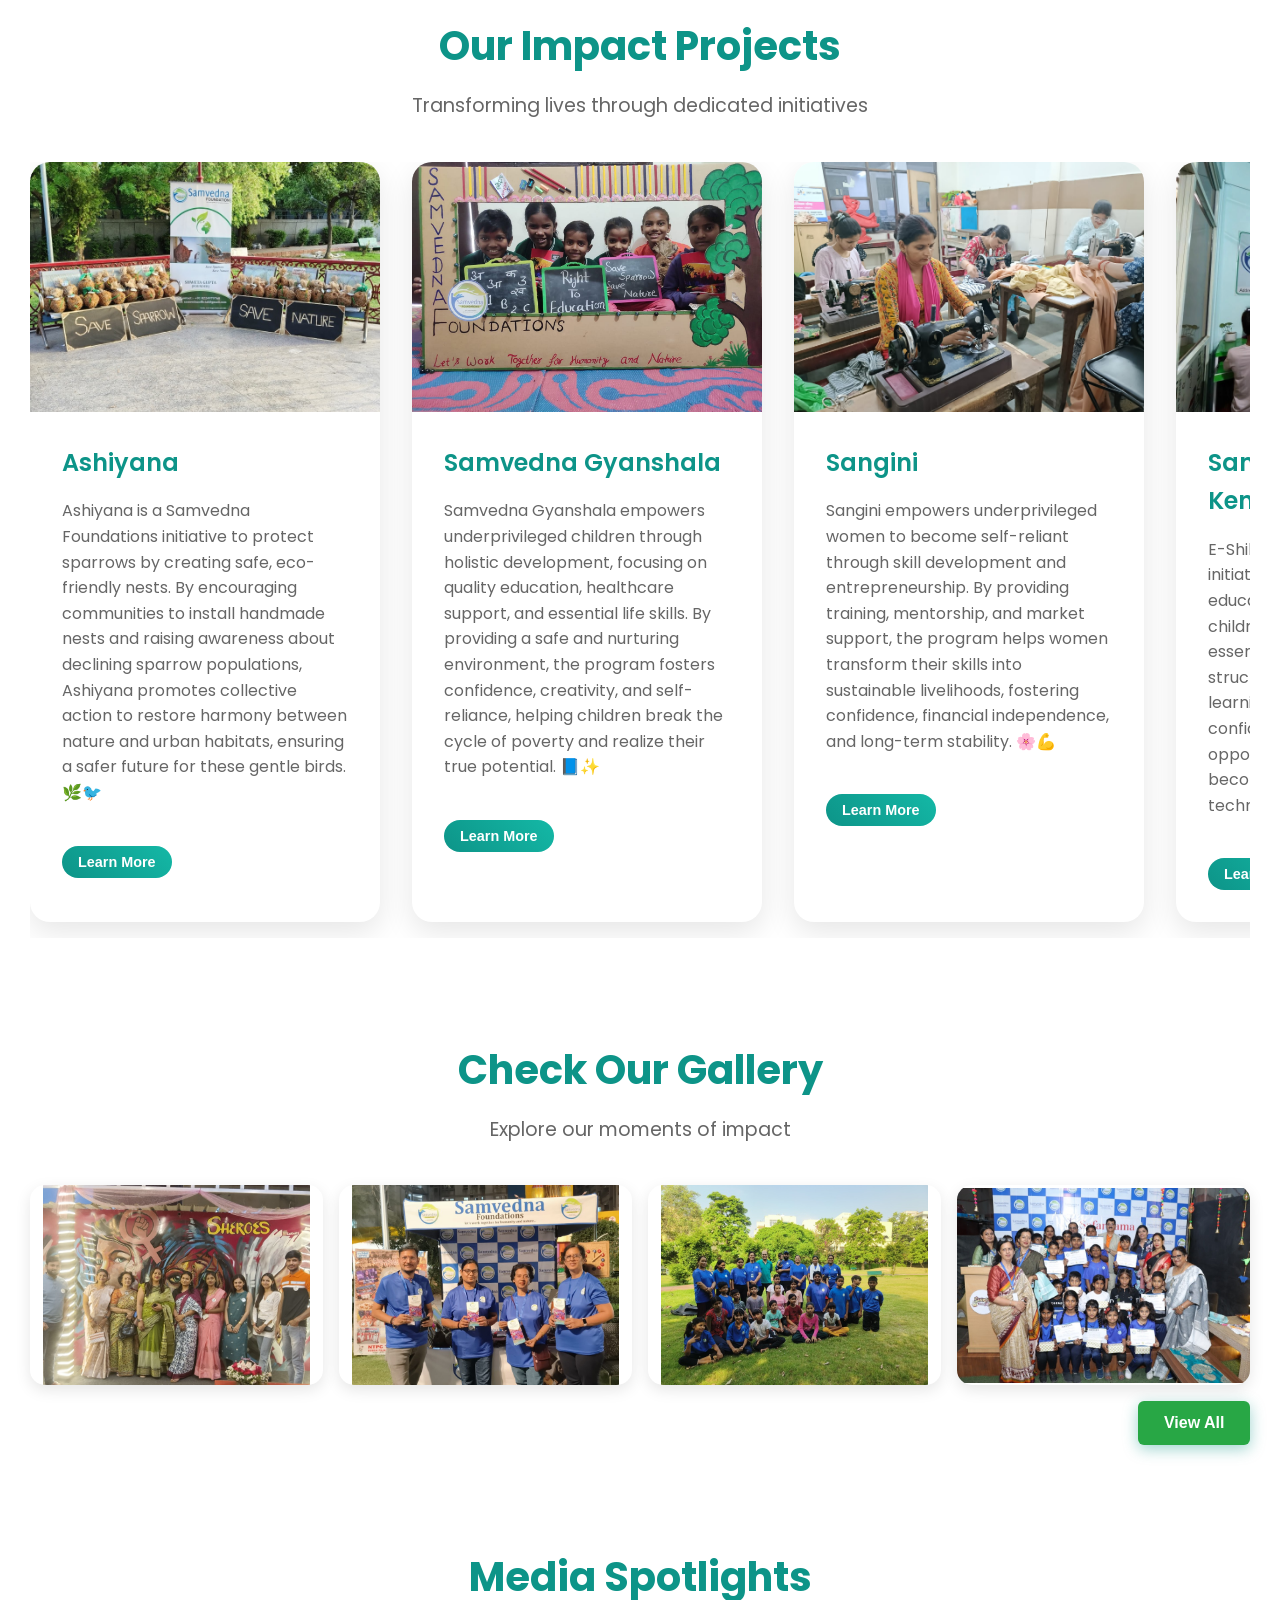
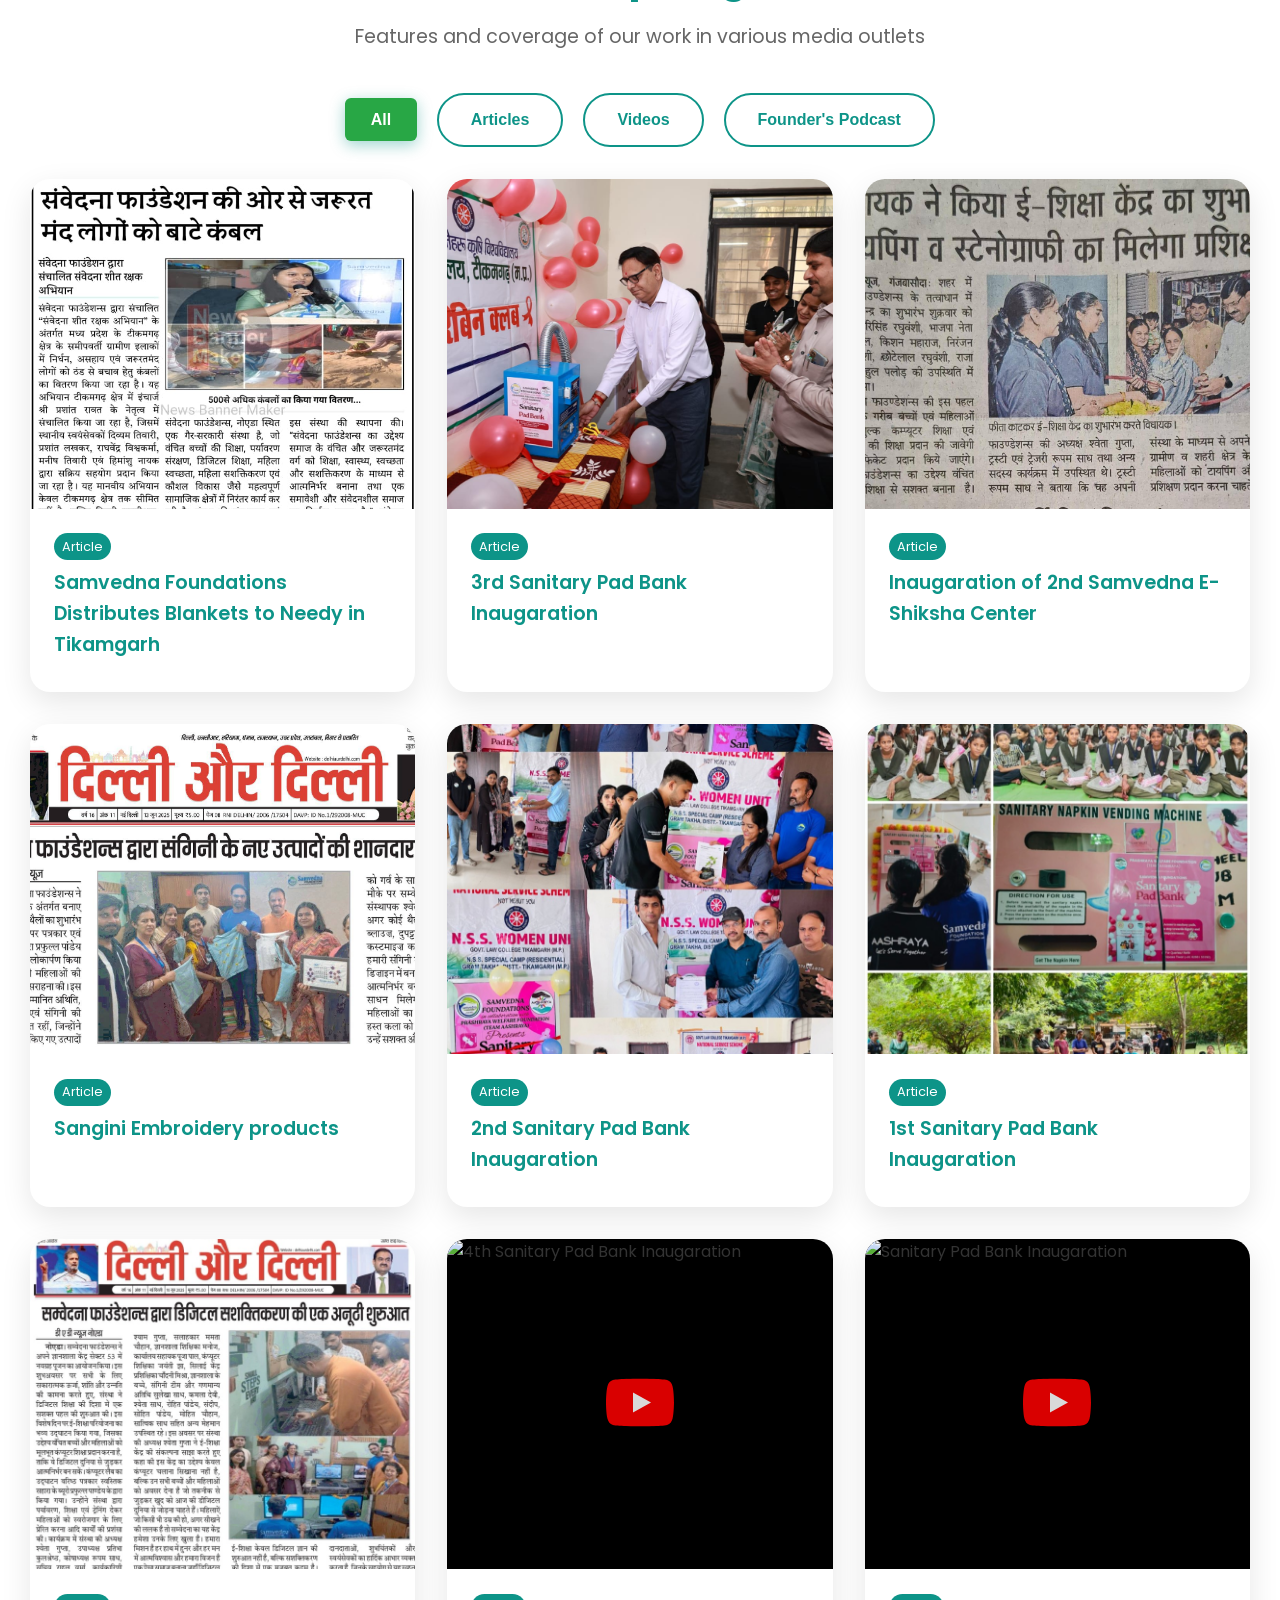
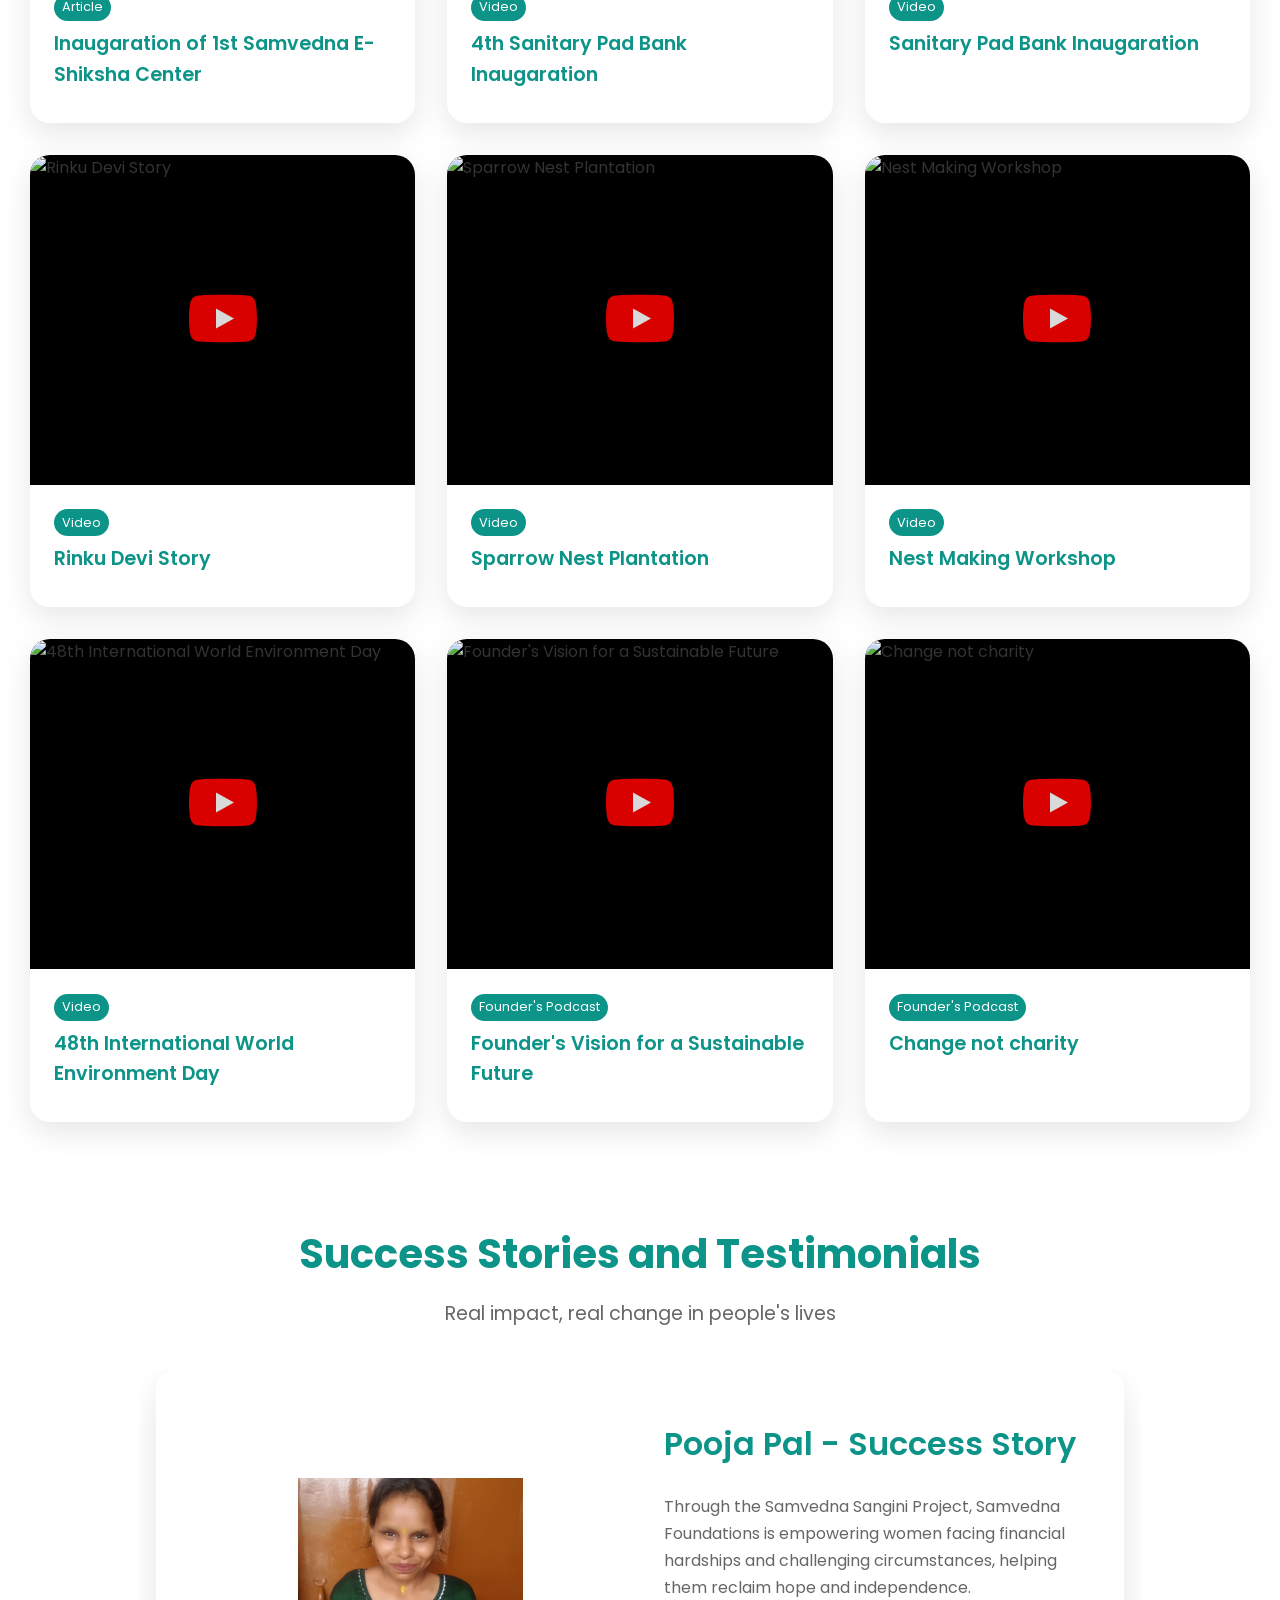
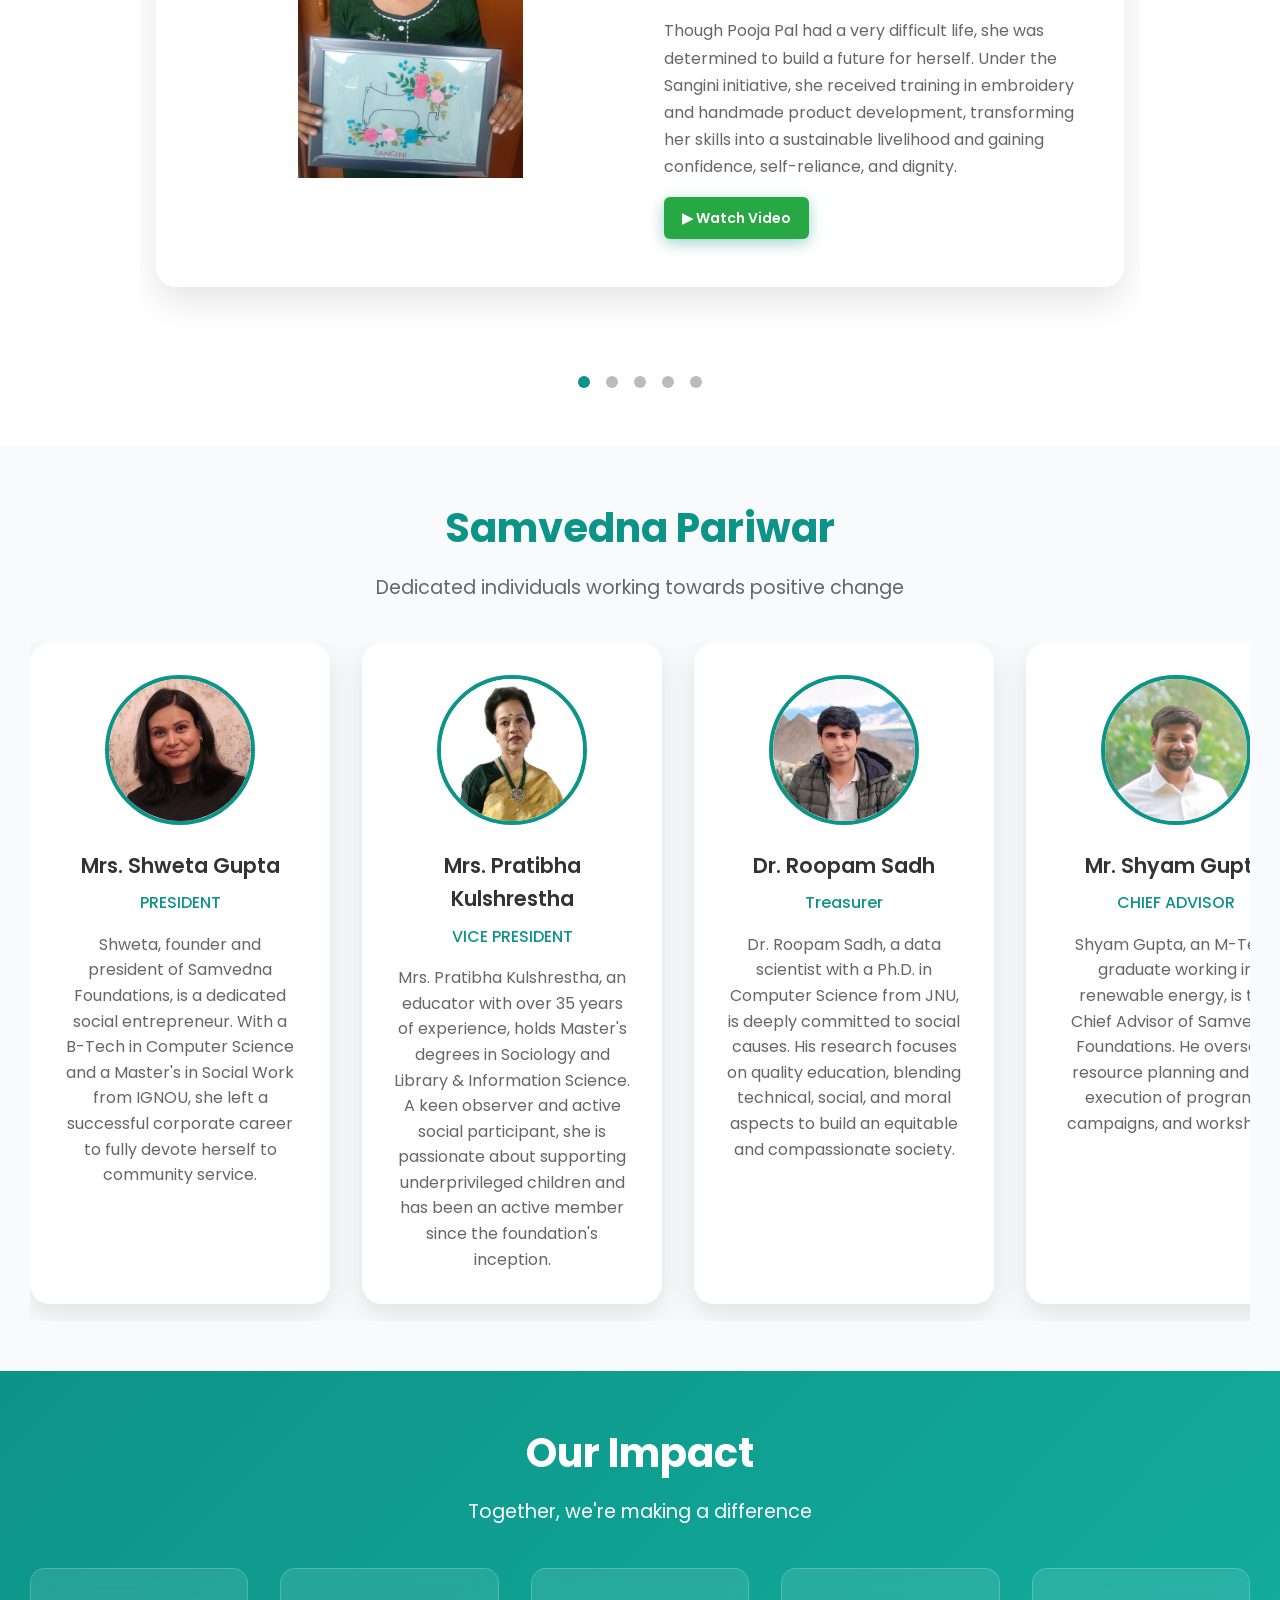
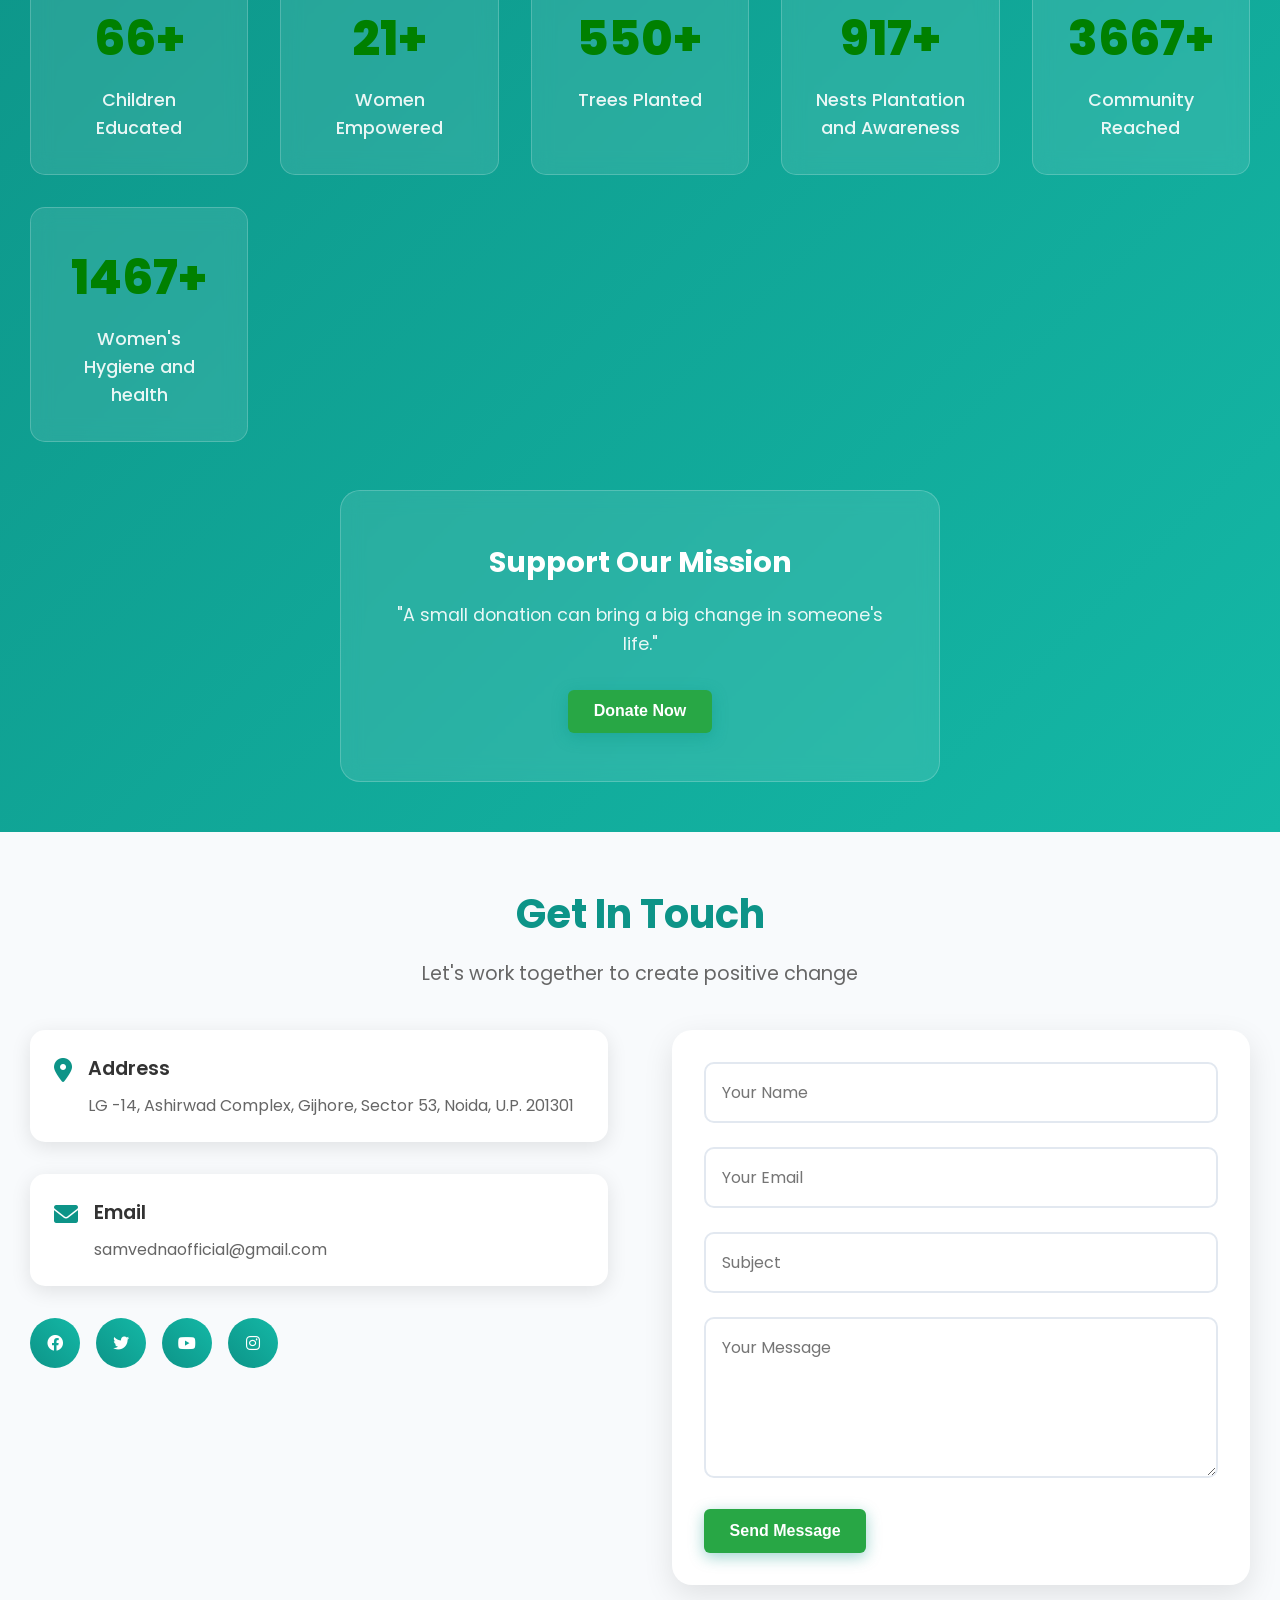
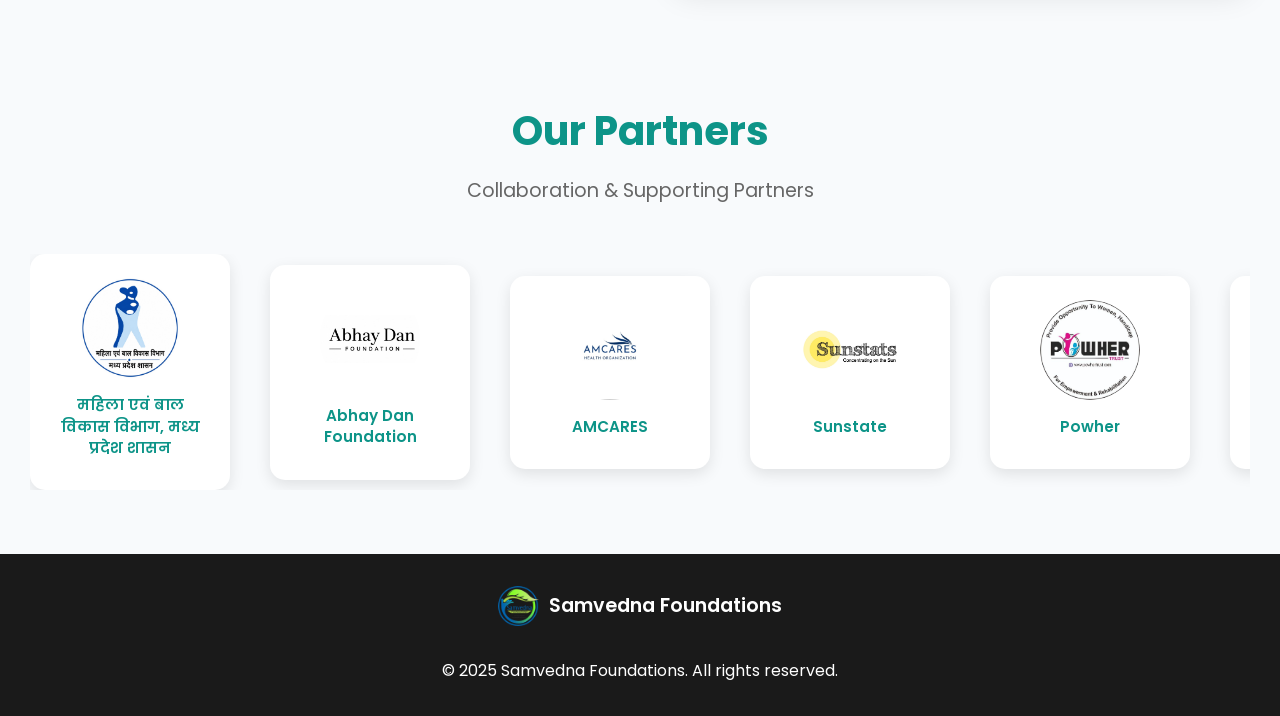
==== commit 610b82e2: "Fix: desktop hero full-width, reduce spacing, widen container to 1400px" ====
--- a/index.html
+++ b/index.html
@@ -18,7 +18,7 @@
     <!-- Preload LCP hero image -->
     <link rel="preload" as="image" href="images/images/homepageimagejune1.jpg" fetchpriority="high">
     
-    <link rel="stylesheet" href="styles.css?v=6">
+    <link rel="stylesheet" href="styles.css?v=7">
 </head>
 <body>
     <!-- Navigation -->
--- a/styles.css
+++ b/styles.css
@@ -17,9 +17,9 @@
 }
 
 .container {
-    max-width: 1200px;
+    max-width: 1400px;
     margin: 0 auto;
-    padding: 0 20px;
+    padding: 0 30px;
 }
 
 
@@ -217,10 +217,9 @@
 
 .hero-background {
     position: absolute;
-    background-size: contain;      
+    background-size: cover;
     background-repeat: no-repeat;
-    background-color: #111;
-      
+    background-color: transparent;
     top: 0;
     left: 0;
     width: 100%;
@@ -251,11 +250,11 @@
 .hero-slide img {
     width: 100%;
     height: 100%;
-    object-fit: contain;
+    object-fit: cover;
     object-position: center center;
 }
 .hero-slide img.top-focus {
-    object-position: center center;
+    object-position: top center;
 }
 
 .hero-slide-reflection {
@@ -481,25 +480,25 @@
 
 /* Section Styles */
 section {
-    padding: 80px 0;
+    padding: 50px 0;
 }
 
 .section-header {
     text-align: center;
-    margin-bottom: 4rem;
+    margin-bottom: 2.5rem;
 }
 
 .section-title {
     font-size: 2.5rem;
     font-weight: 700;
     color: #0d9488;
-    margin-bottom: 1rem;
+    margin-bottom: 0.8rem;
 }
 
 .section-subtitle {
     font-size: 1.2rem;
     color: #666;
-    max-width: 600px;
+    max-width: 700px;
     margin: 0 auto;
 }
 
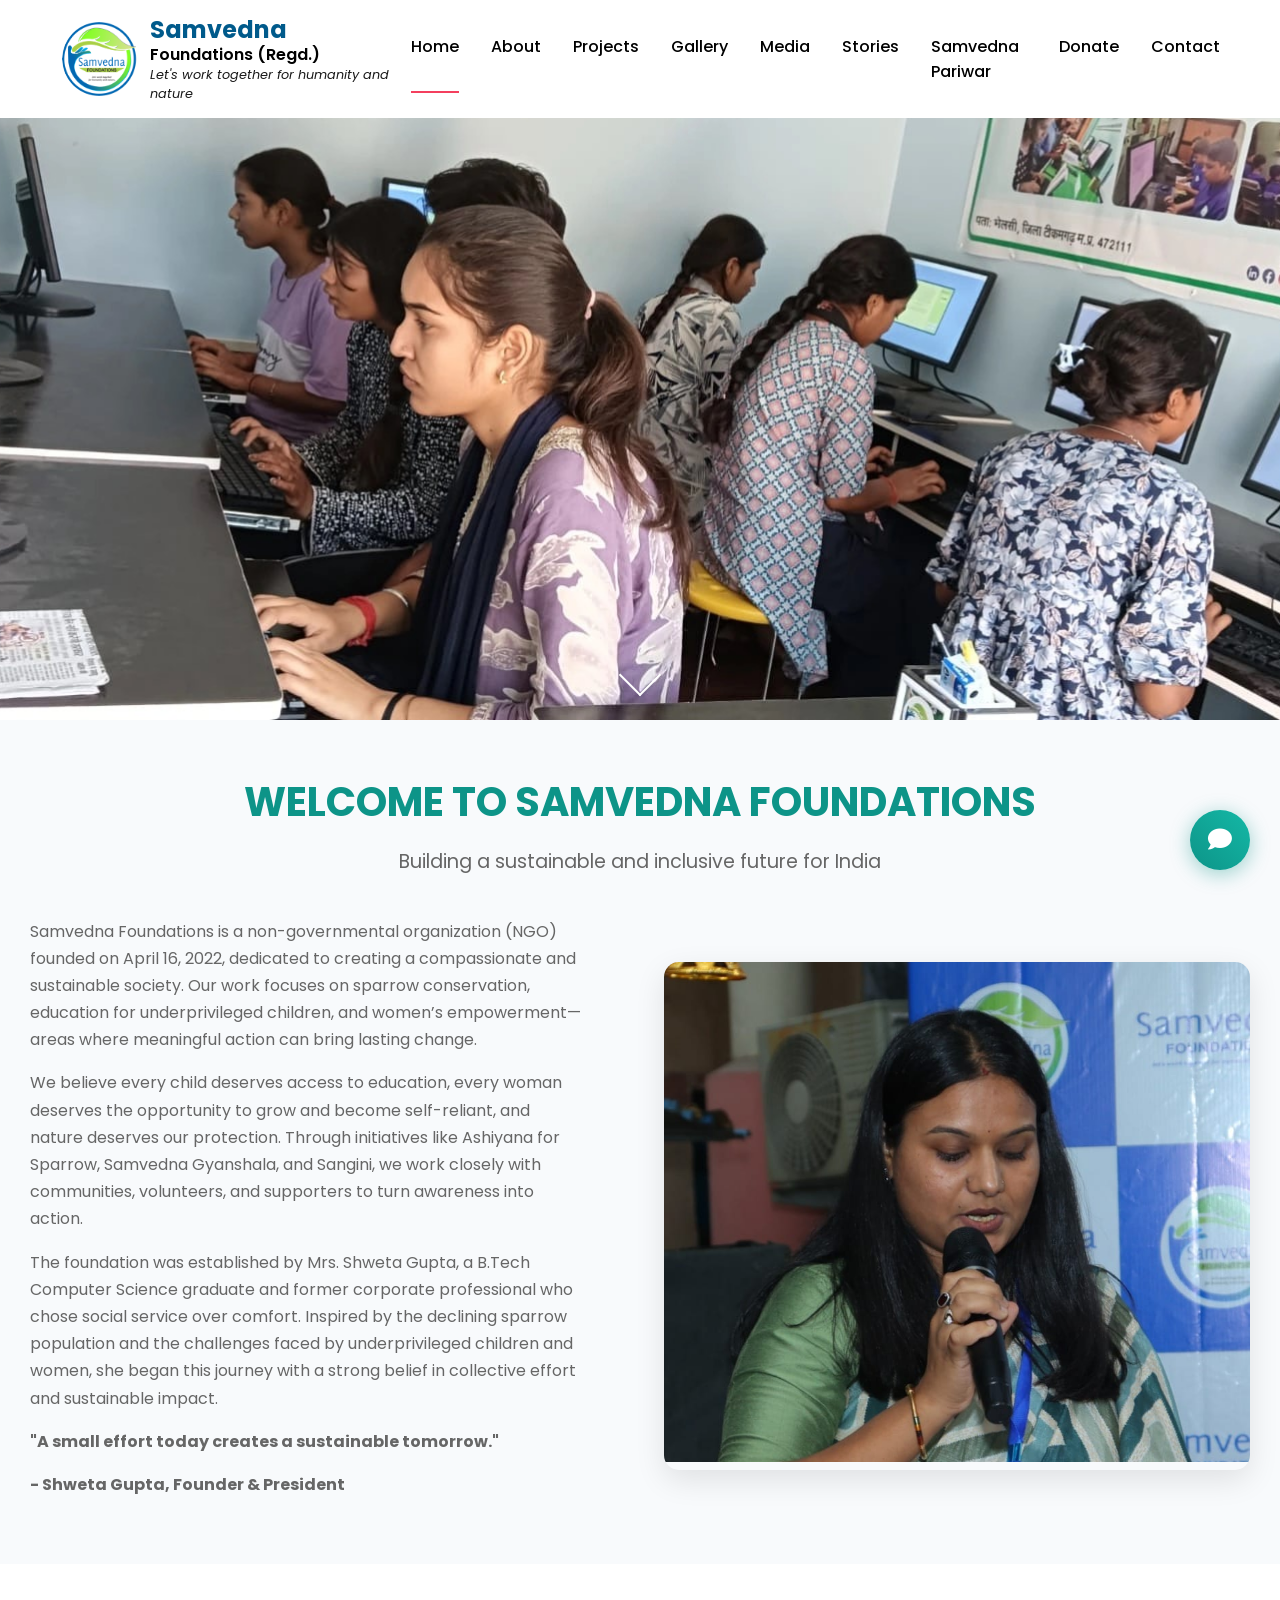
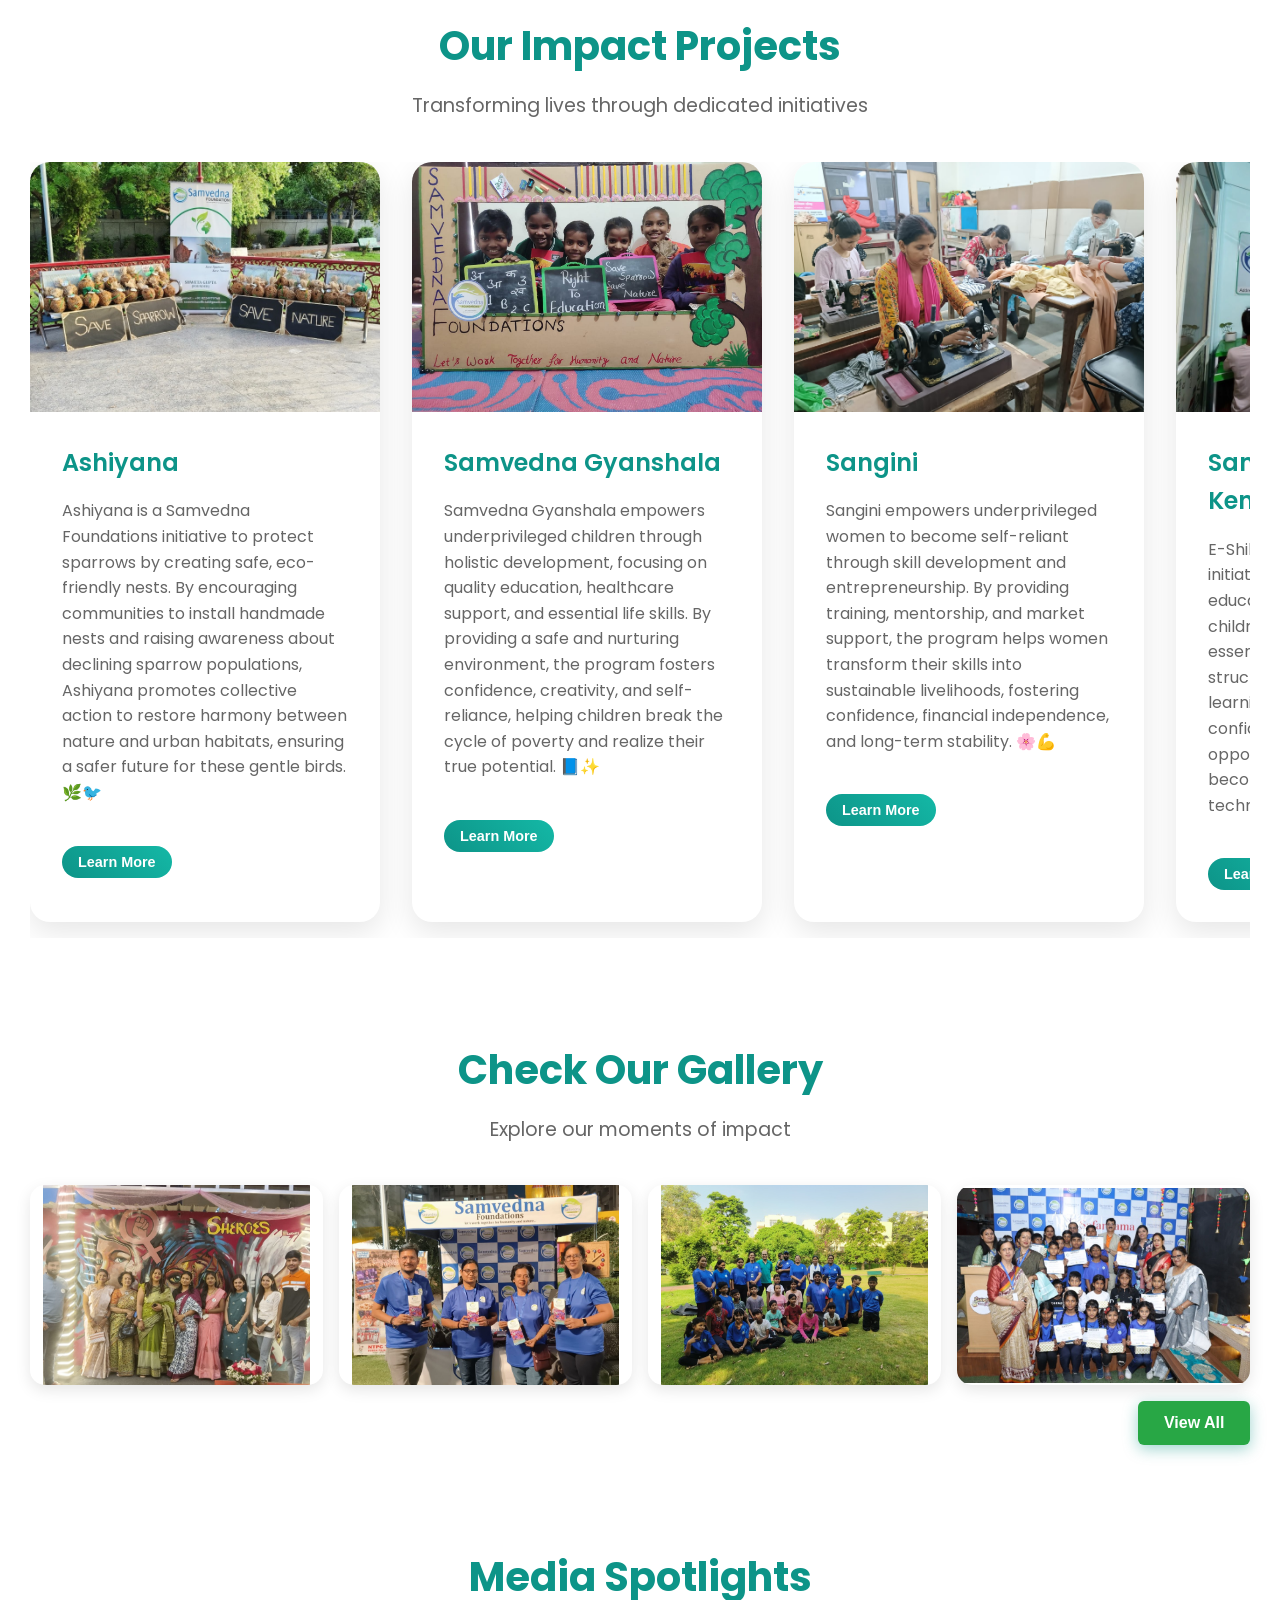
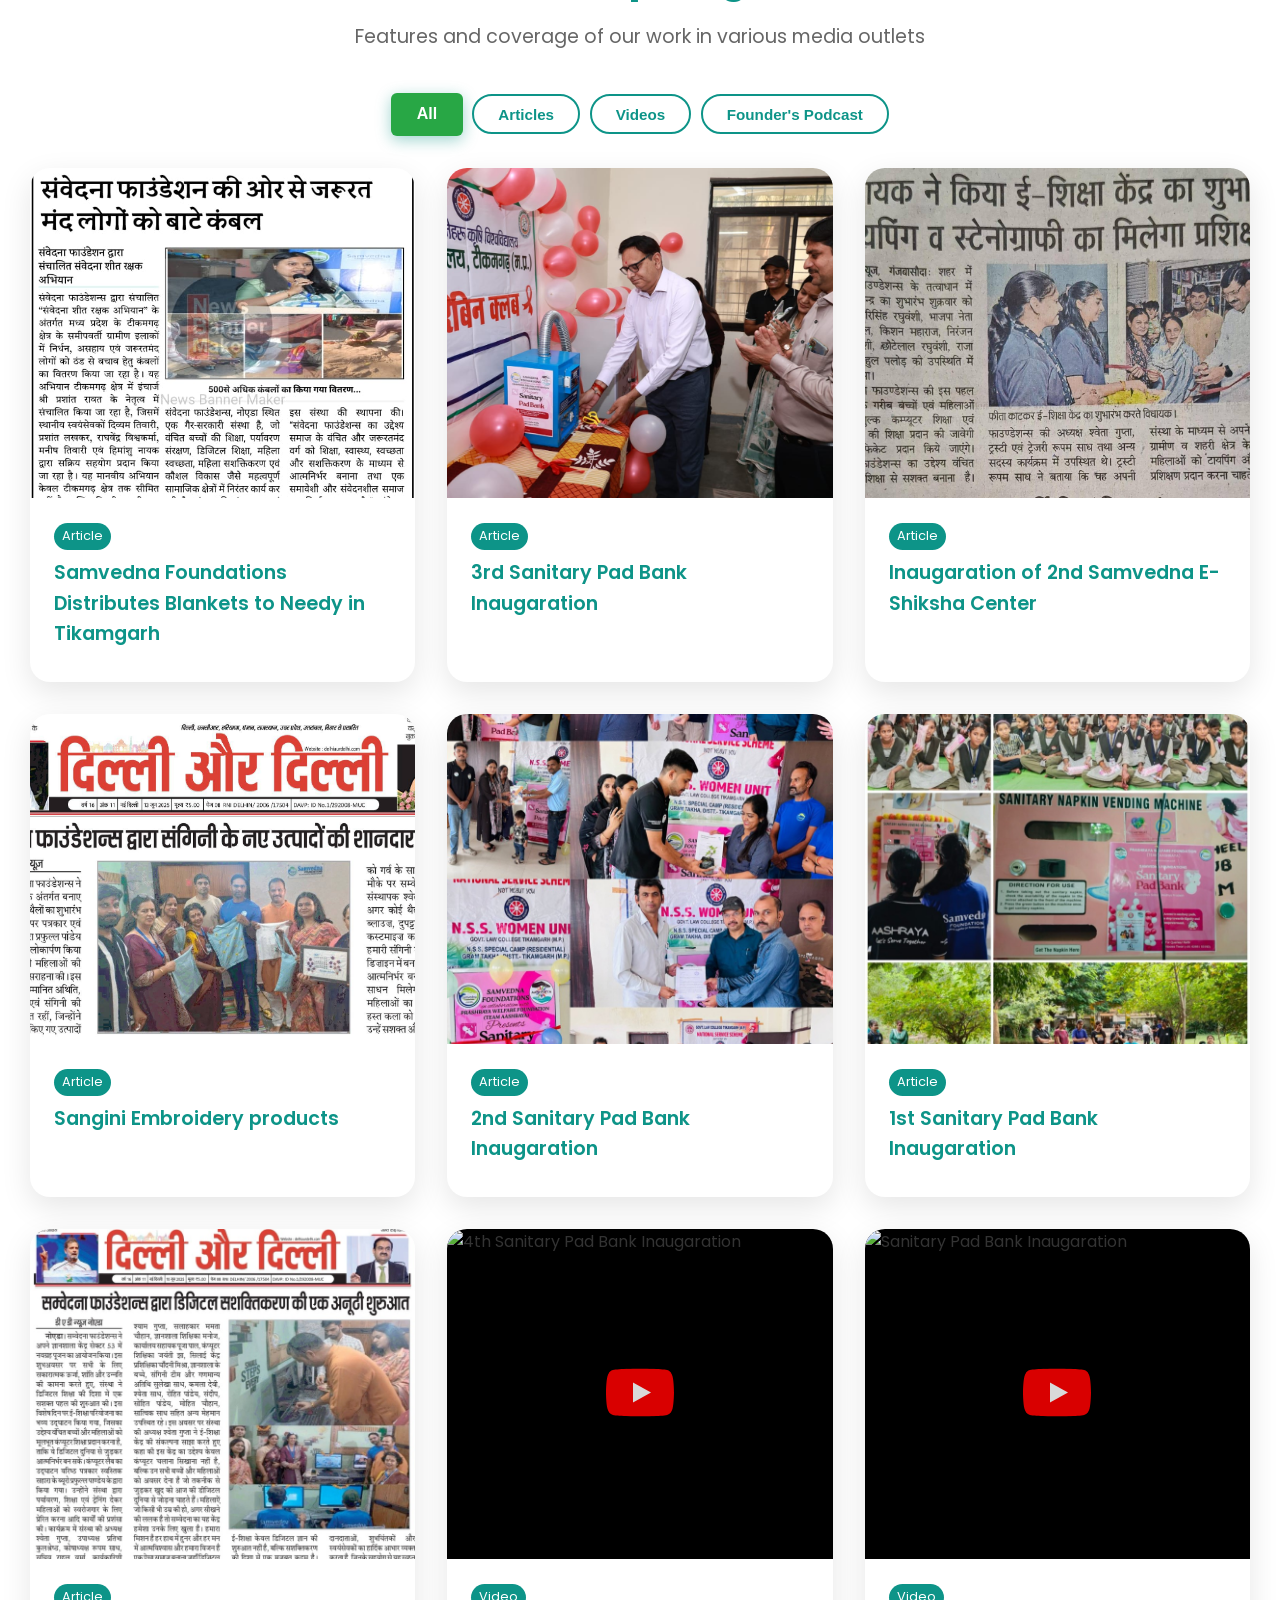
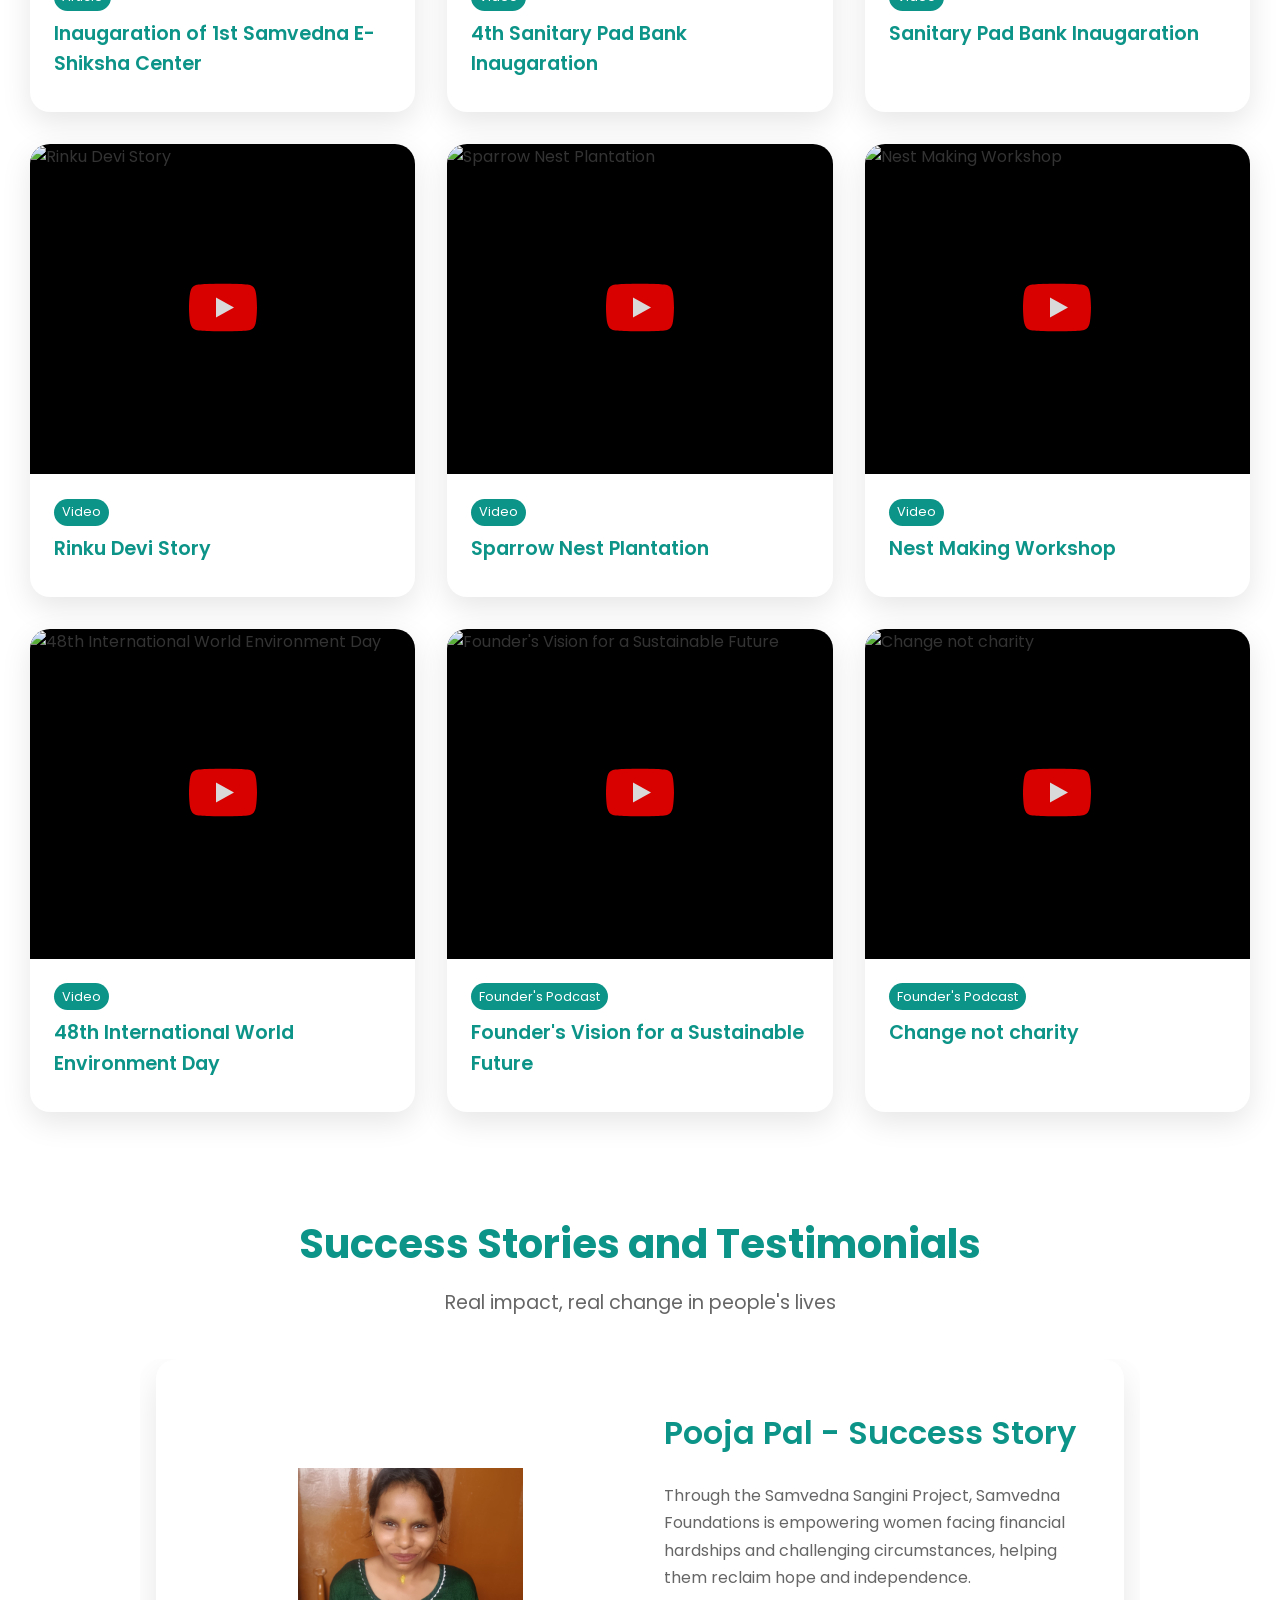
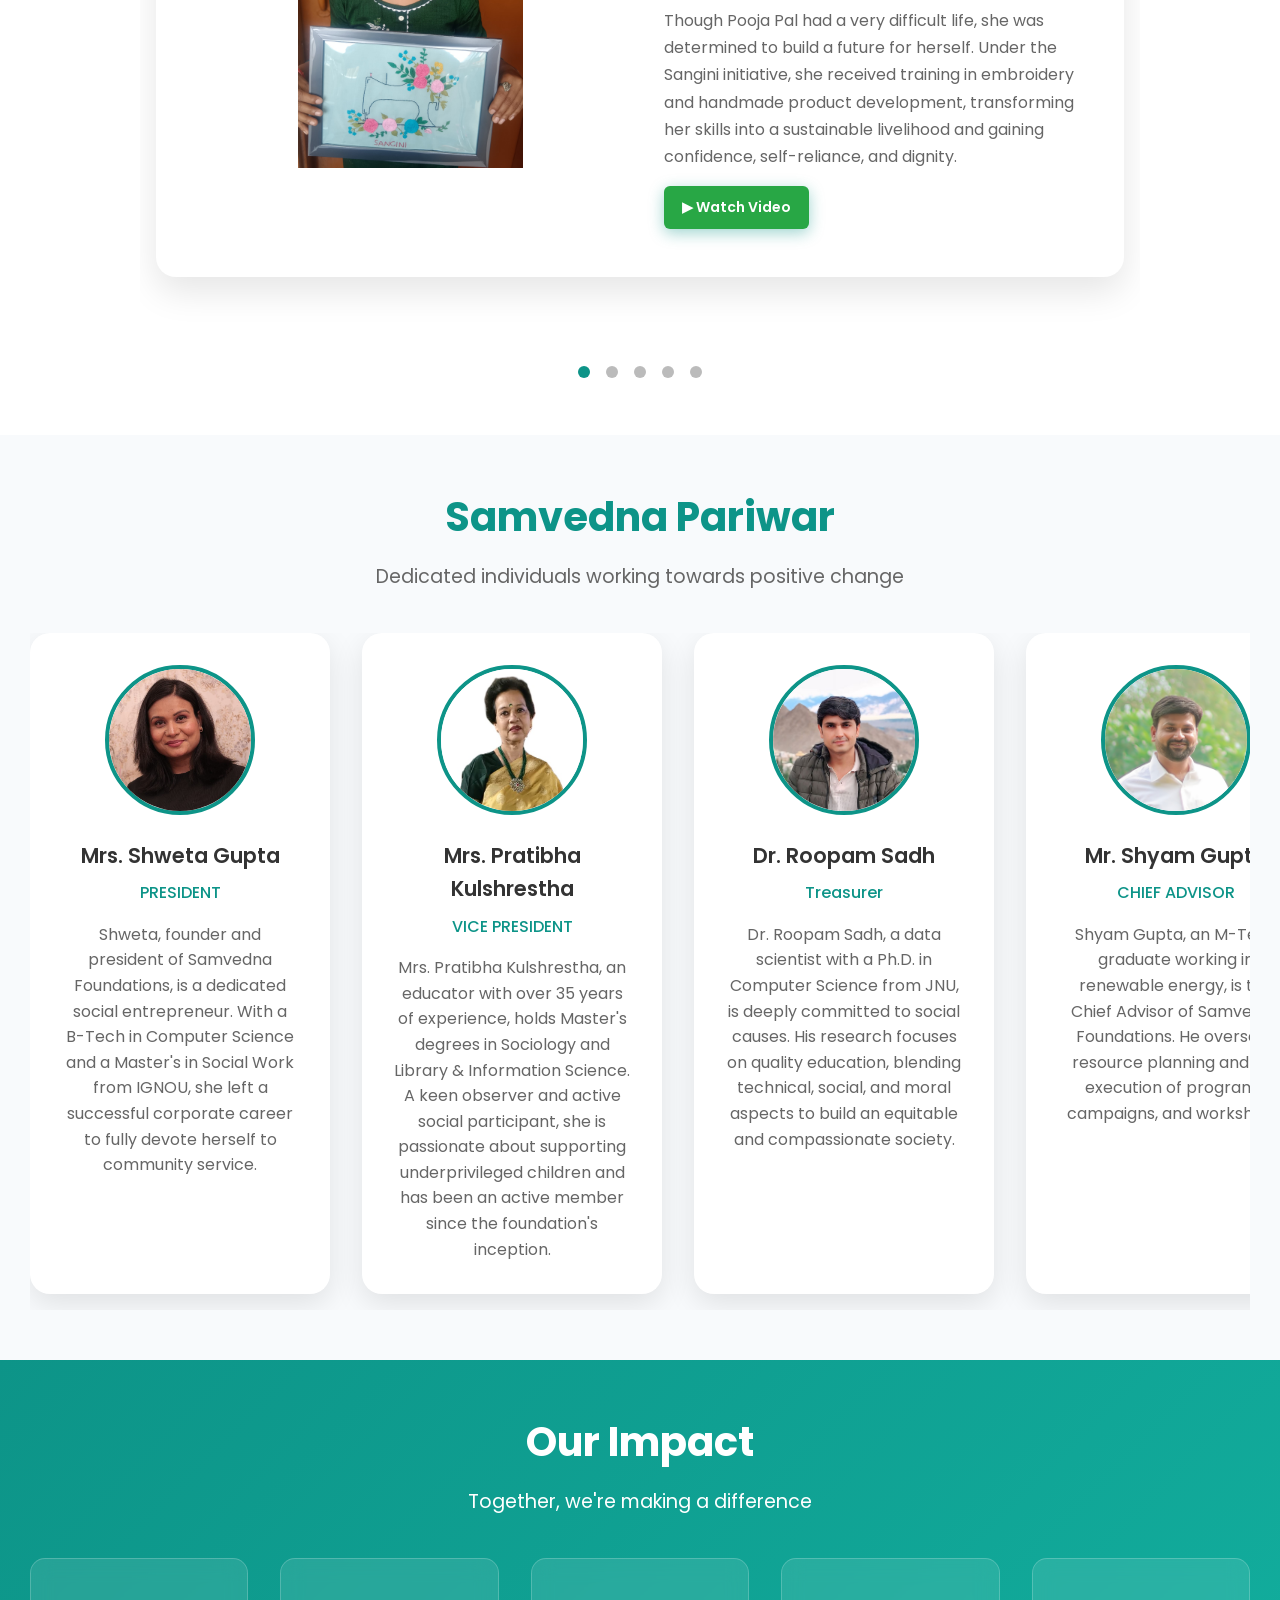
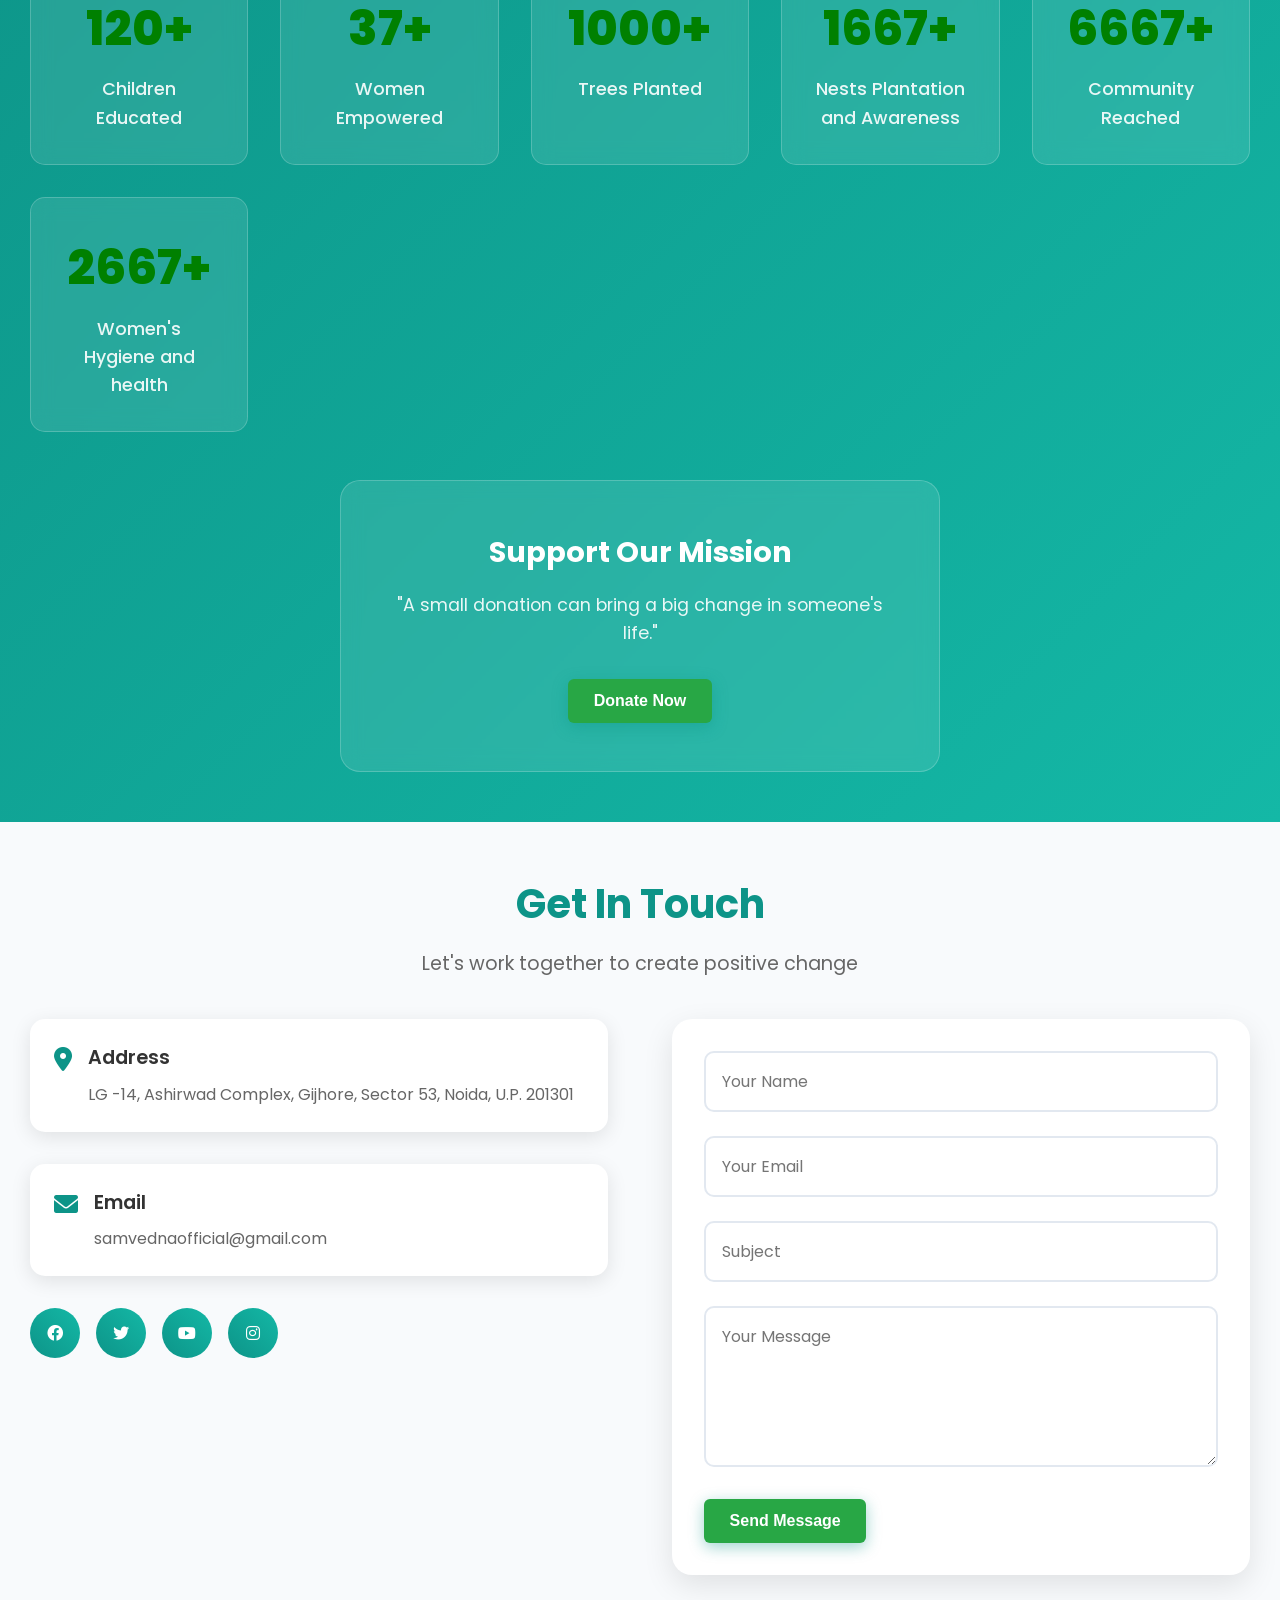
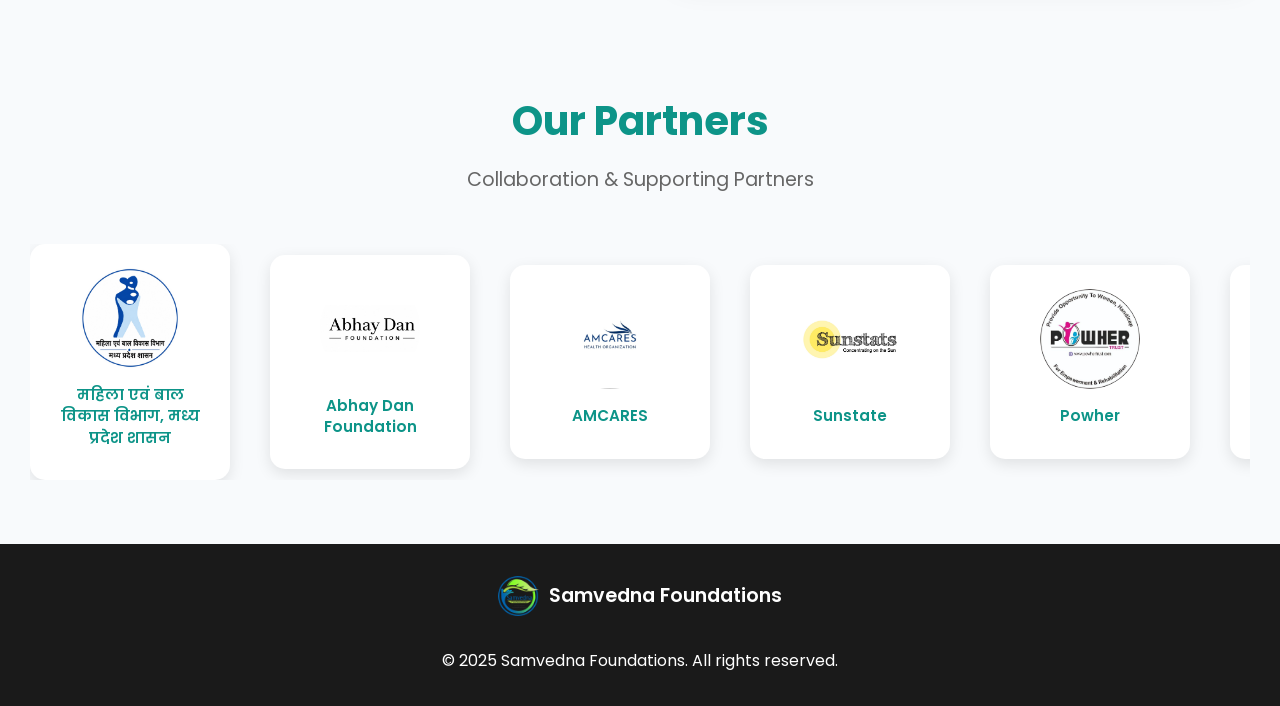
==== commit b3a03180: "Fix hero-welcome gap and filter button alignment" ====
--- a/index.html
+++ b/index.html
@@ -18,7 +18,7 @@
     <!-- Preload LCP hero image -->
     <link rel="preload" as="image" href="images/images/homepageimagejune1.jpg" fetchpriority="high">
     
-    <link rel="stylesheet" href="styles.css?v=7">
+    <link rel="stylesheet" href="styles.css?v=8">
 </head>
 <body>
     <!-- Navigation -->
--- a/styles.css
+++ b/styles.css
@@ -403,8 +403,7 @@
     }
 
     .hero-content {
-        position: relative !important;
-        padding: 20px 15px !important;
+        display: none !important; /* Hero text is empty, remove gap */
     }
 
     .hero-title {
@@ -427,6 +426,25 @@
     .gallery-preview img {
         object-fit: contain !important;
         background-color: transparent;
+    }
+
+    /* Reduce gap between hero and about section on mobile */
+    .about {
+        padding-top: 15px !important;
+    }
+
+    section {
+        padding: 30px 0 !important;
+    }
+
+    .section-header {
+        margin-bottom: 1.5rem !important;
+    }
+
+    /* Filter buttons on mobile */
+    .filter-btn {
+        padding: 0.5rem 1rem !important;
+        font-size: 0.85rem !important;
     }
 }
 
@@ -830,12 +848,19 @@
 
 /* Media Spotlights Section */
 .filter-buttons {
-    text-align: center;
+    display: flex;
+    flex-wrap: wrap;
+    justify-content: center;
+    align-items: center;
+    gap: 0.6rem;
     margin-bottom: 2rem;
 }
 
 .filter-btn {
-    margin: 0 0.5rem;
+    margin: 0;
+    padding: 0.6rem 1.5rem;
+    font-size: 0.95rem;
+    white-space: nowrap;
 }
 
 .media-grid {
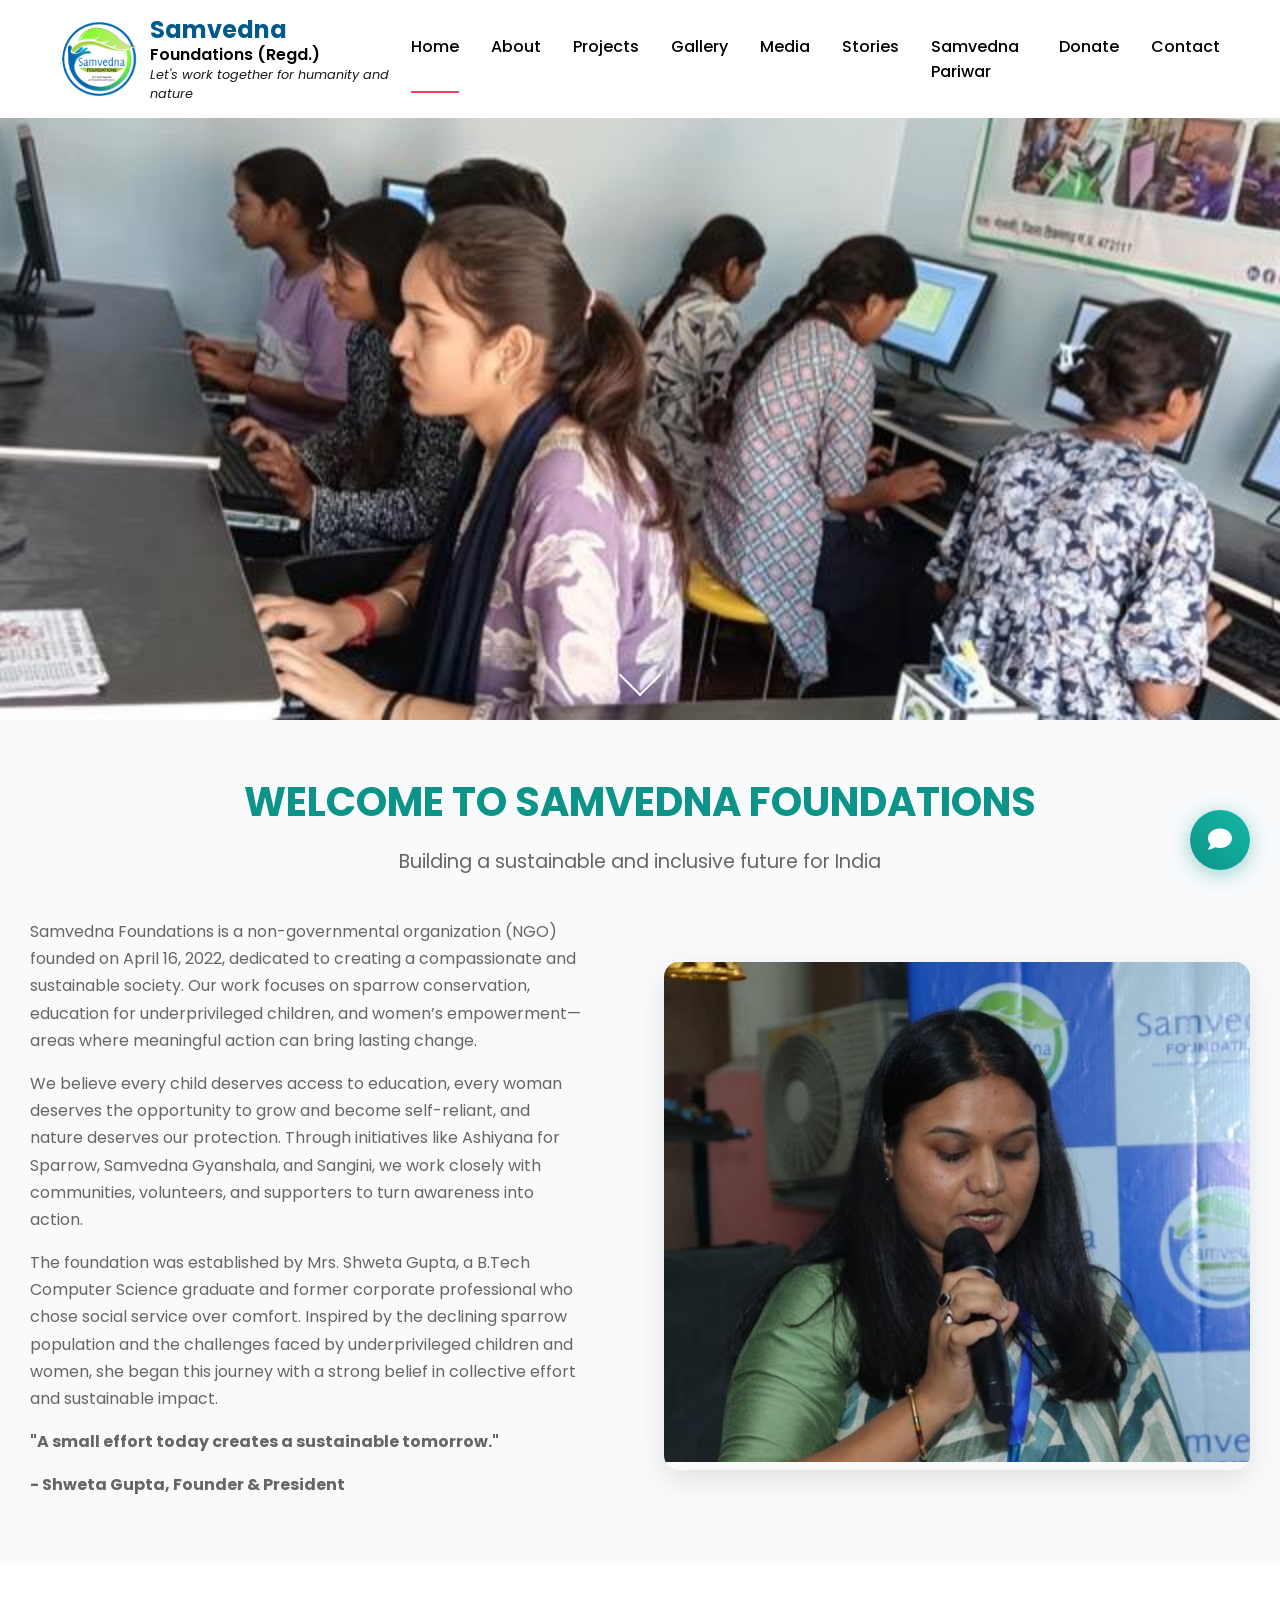
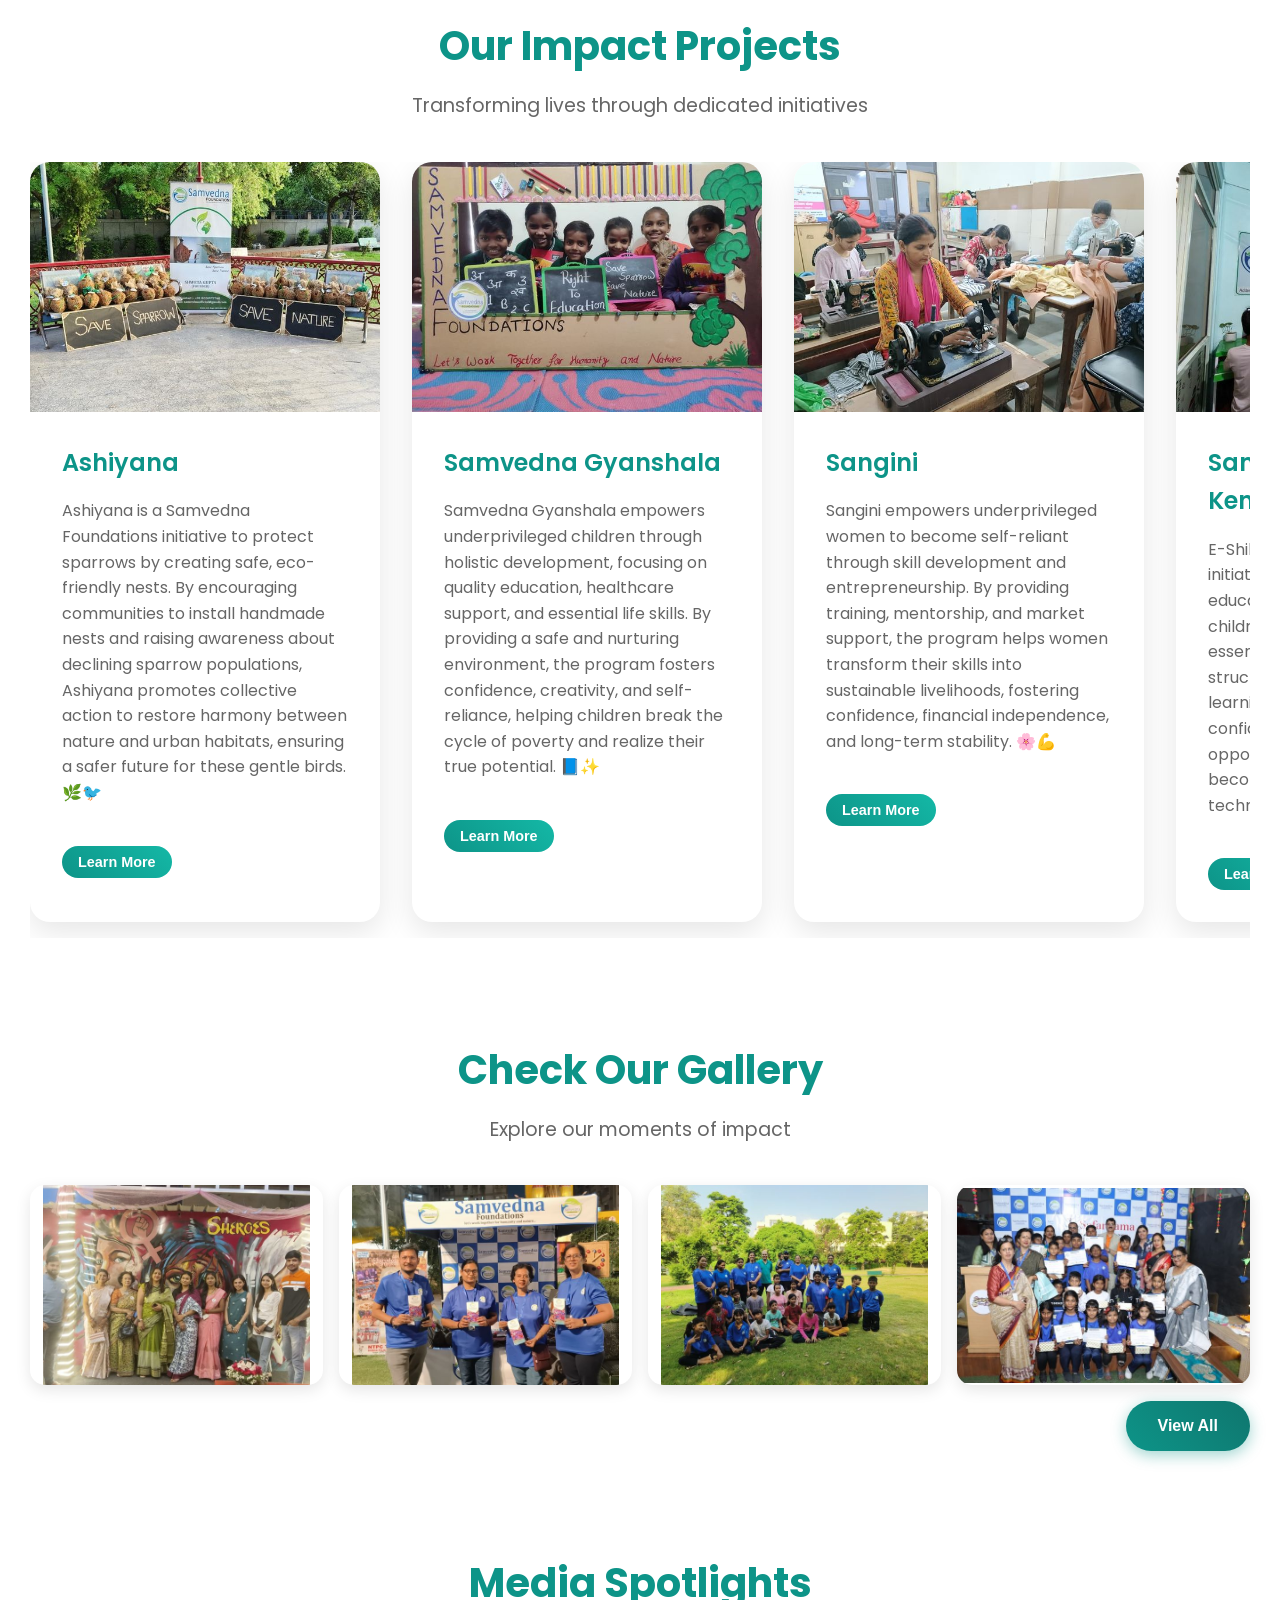
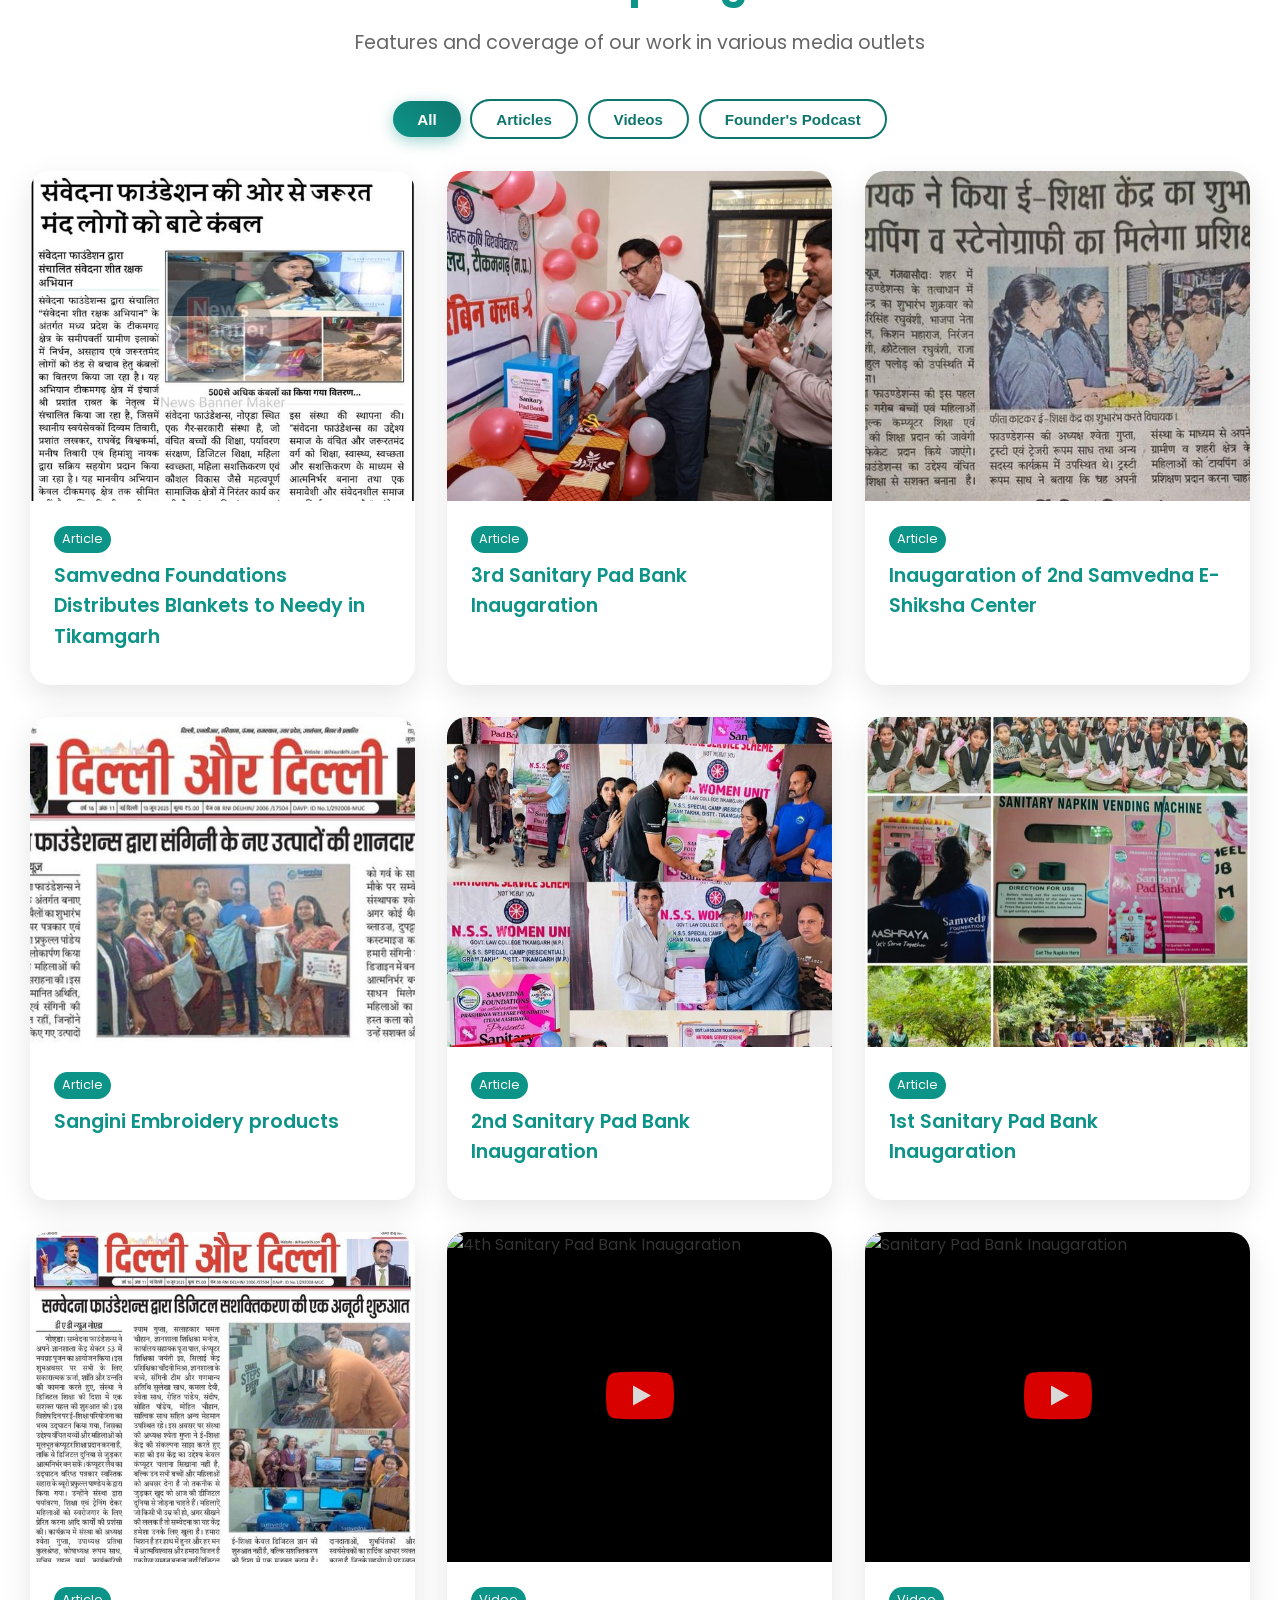
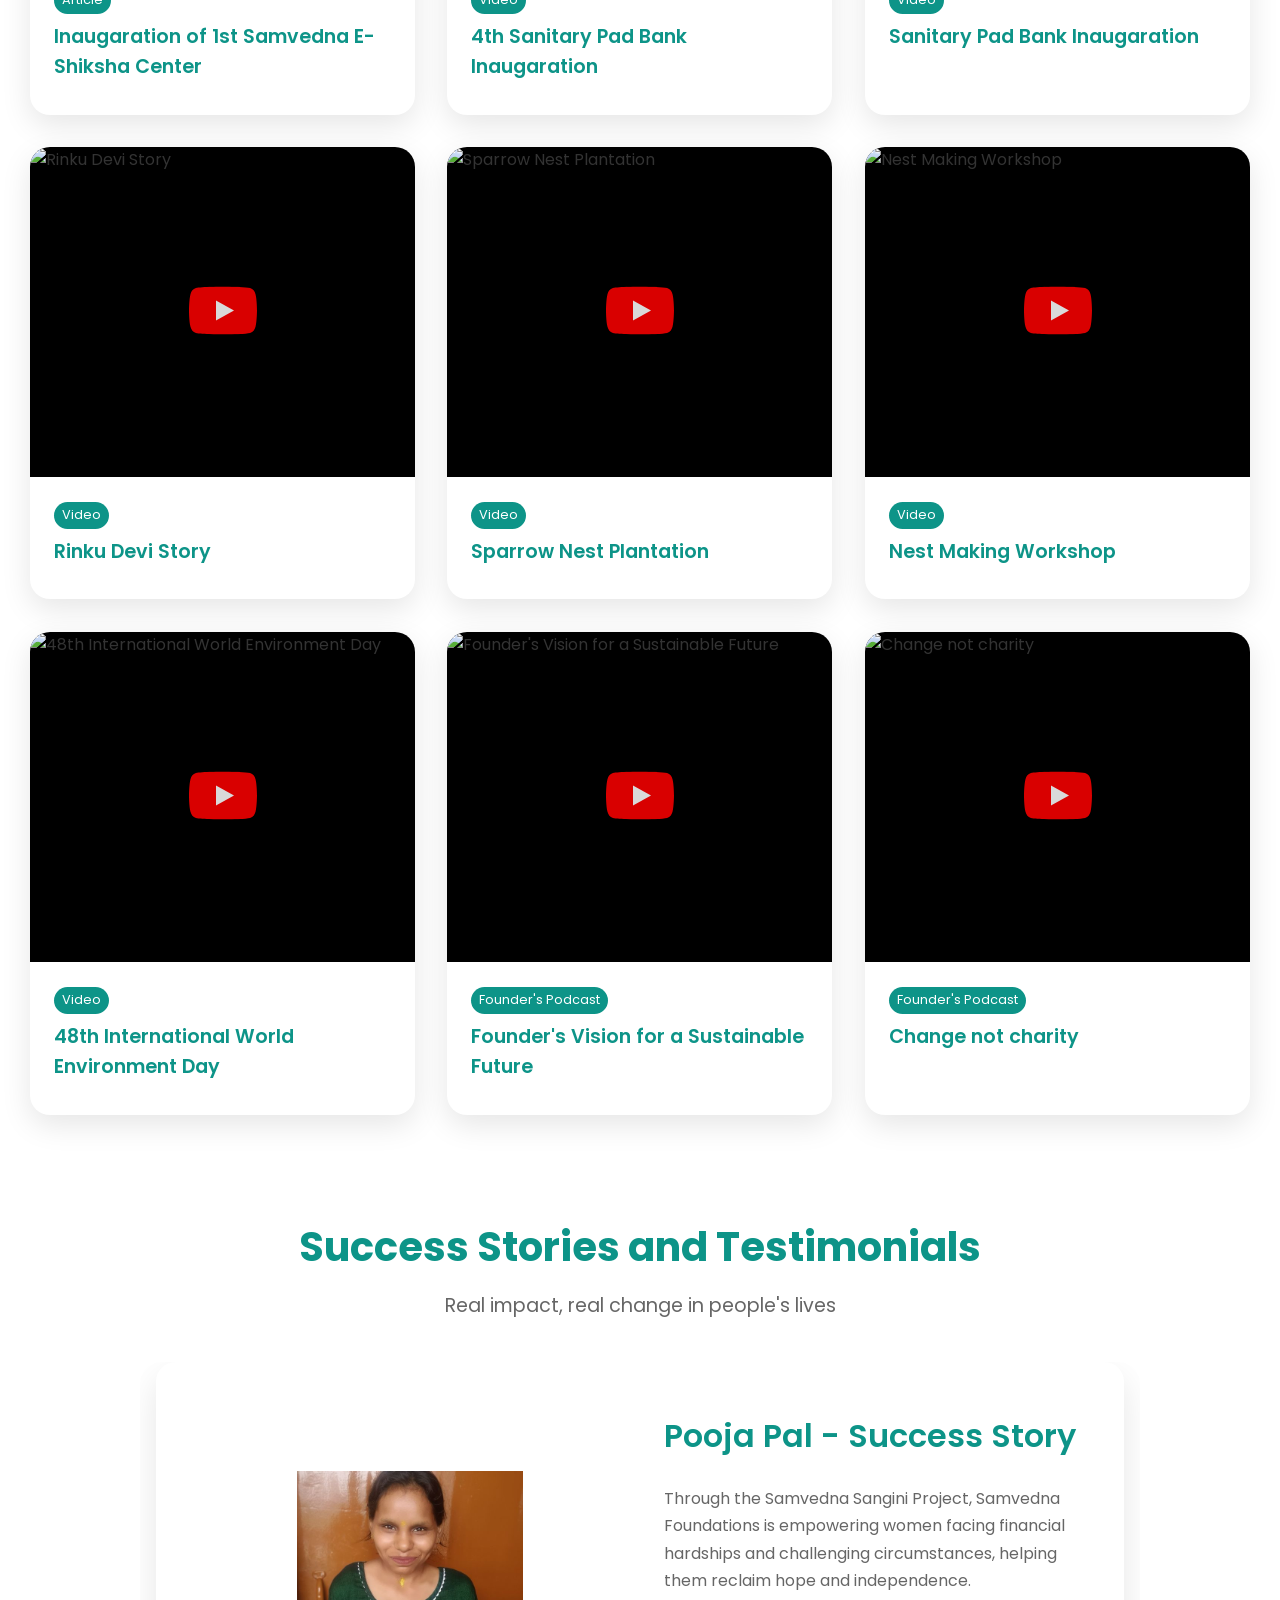
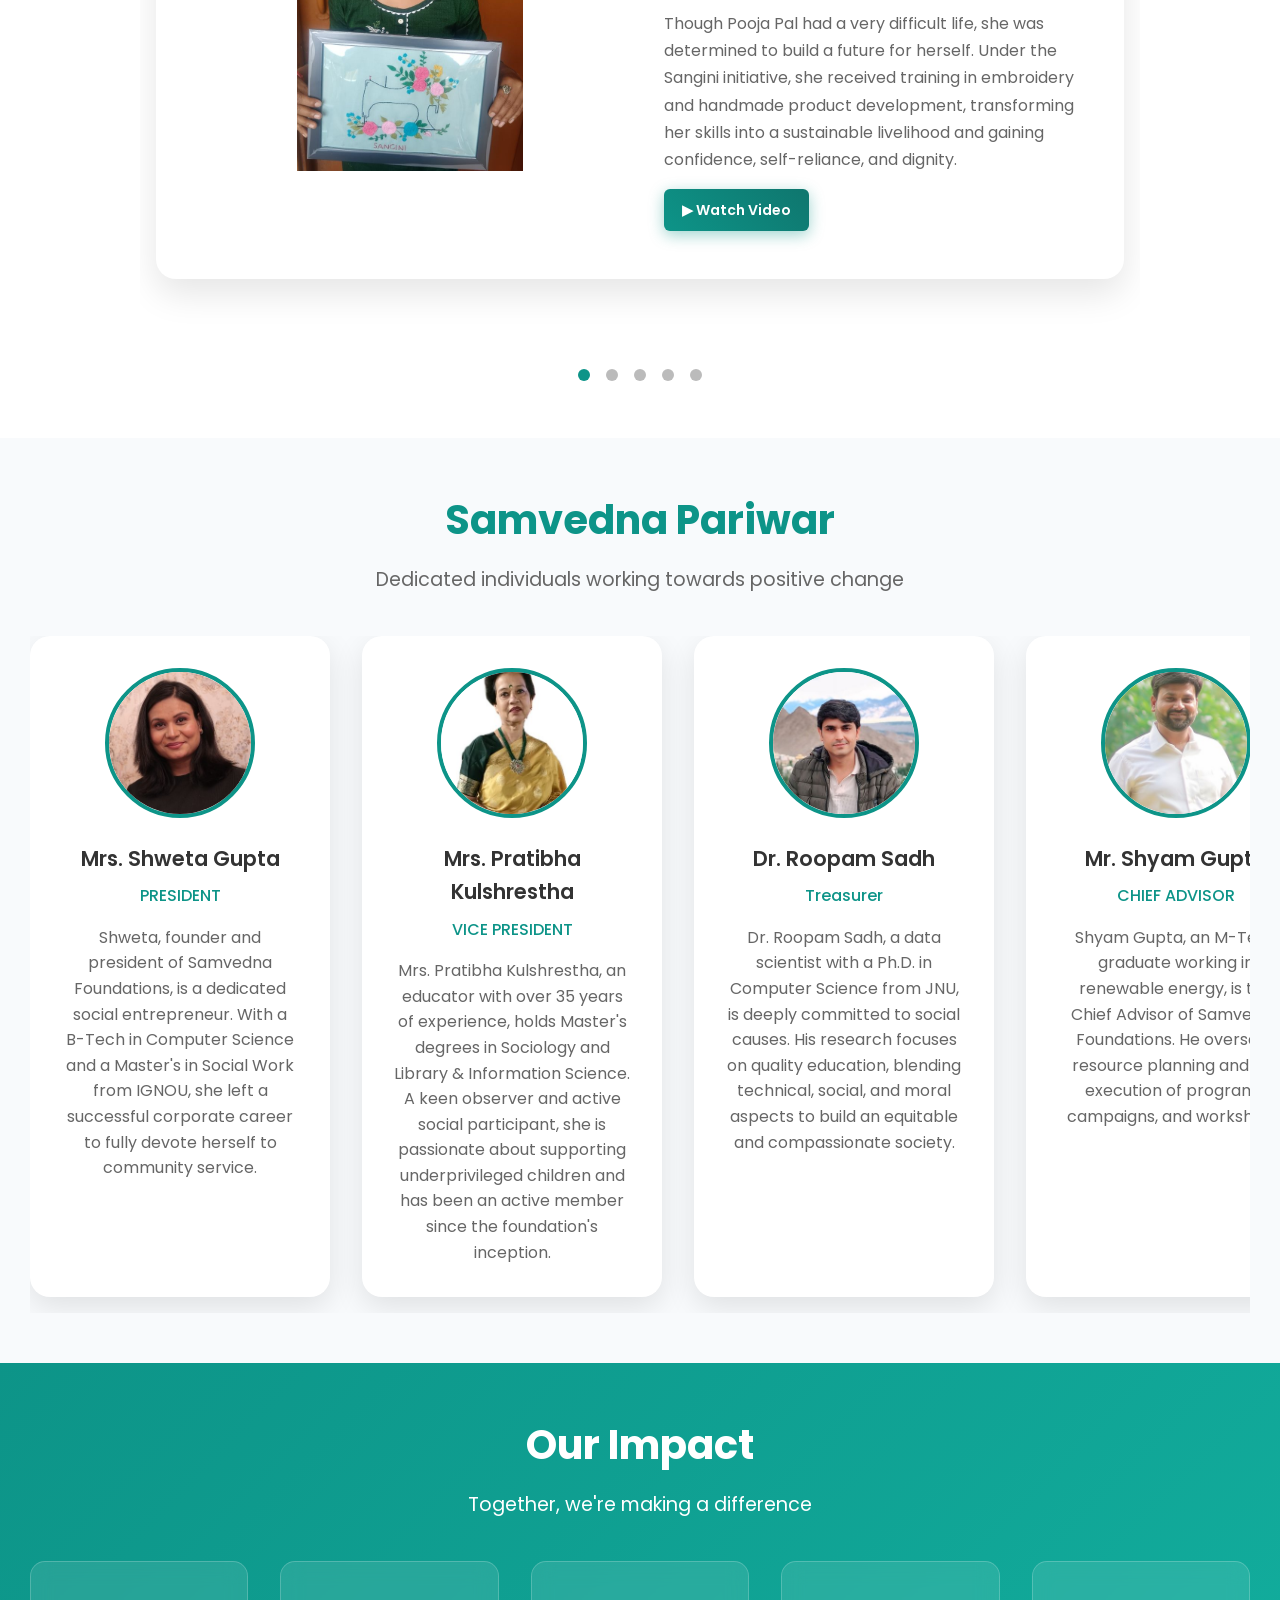
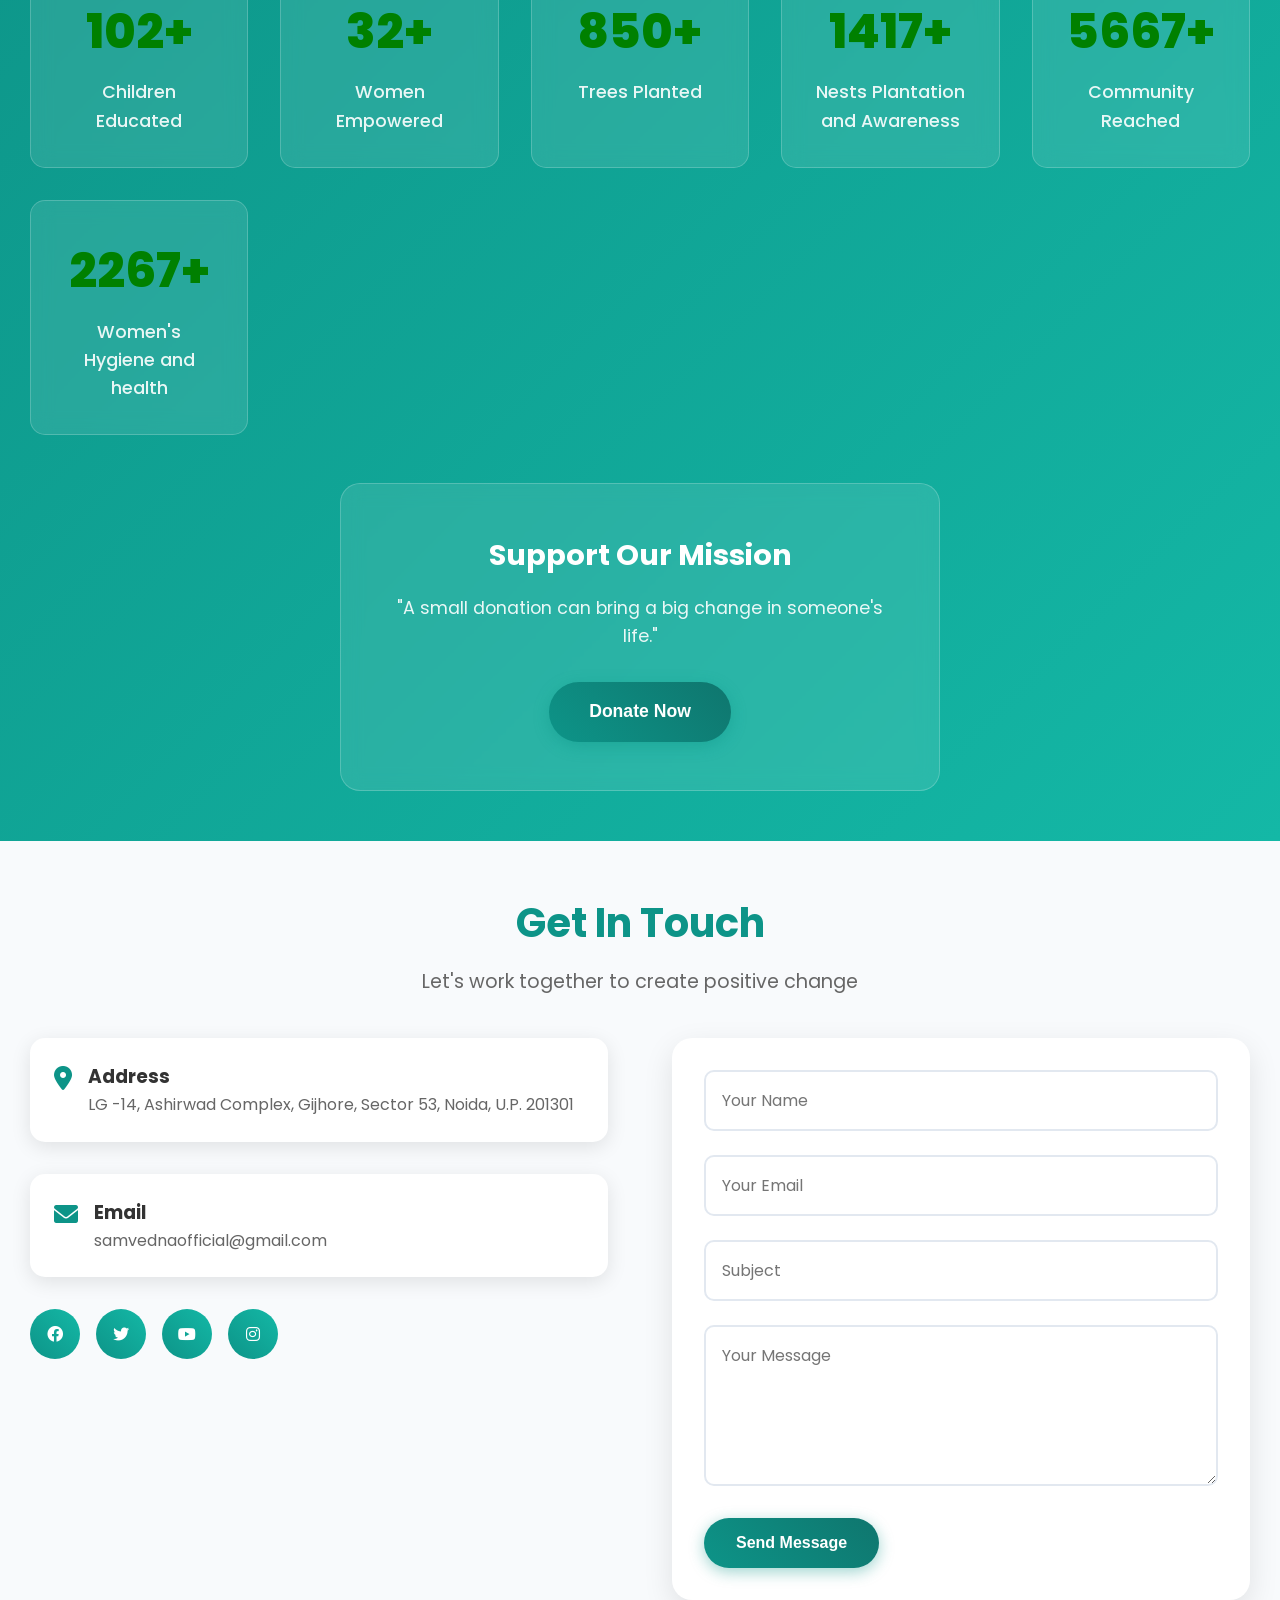
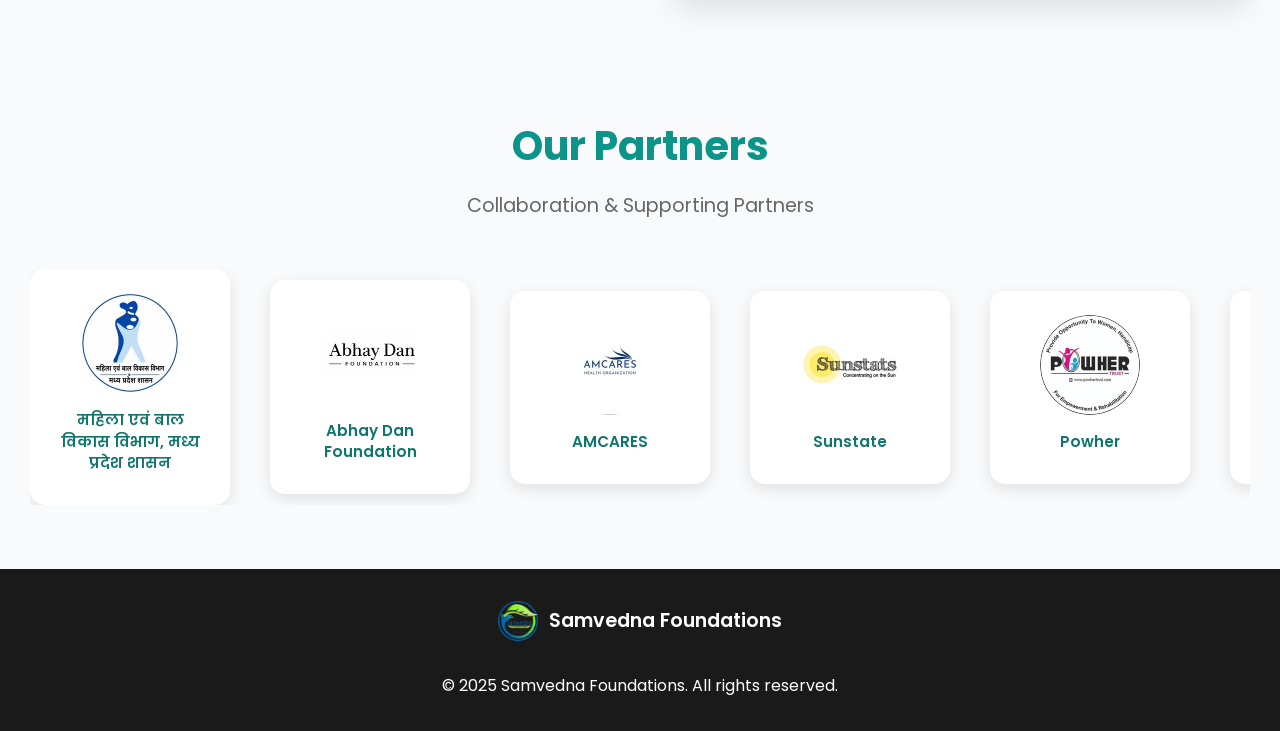
==== commit 24e35a37: "updated" ====
--- a/index.html
+++ b/index.html
@@ -18,6 +18,7 @@
     <!-- Preload LCP hero image -->
     <link rel="preload" as="image" href="images/images/homepageimagejune1.jpg" fetchpriority="high">
     
+    <link rel="icon" href="data:,">
     <link rel="stylesheet" href="styles.css?v=8">
 </head>
 <body>
@@ -53,6 +54,9 @@
         </div>
     </nav>
 
+    <!-- Main Landmark -->
+    <main id="main-content">
+
     <!-- Hero Section -->
     <section id="home" class="hero">
         <div class="hero-background">
@@ -63,11 +67,11 @@
                     <div class="hero-slide-reflection"></div>
                 </div>
                 <div class="hero-slide">
-                    <img src="images/images/homepageimagejune2.jpg" alt="Education Initiative 1" loading="lazy">
+                    <img data-src="images/images/homepageimagejune2.jpg" alt="Education Initiative 1">
                     <div class="hero-slide-reflection"></div>
                 </div>
                 <div class="hero-slide">
-                    <img src="images/images/homepageimagejune3.jpg" alt="Digital Learning 1" loading="lazy">
+                    <img data-src="images/images/homepageimagejune3.jpg" alt="Digital Learning 1">
                     <div class="hero-slide-reflection"></div>
                 </div>
                 <!-- <div class="hero-slide">
@@ -75,19 +79,19 @@
                     <div class="hero-slide-reflection"></div>
                 </div> -->
                 <div class="hero-slide">
-                    <img src="images/images/homepageimagejune4.jpg" alt="Education Initiative 2" class="top-focus" loading="lazy">
+                    <img data-src="images/images/homepageimagejune4.jpg" alt="Education Initiative 2" class="top-focus">
                     <div class="hero-slide-reflection"></div>
                 </div>
                 <div class="hero-slide">
-                    <img src="images/images/homepageimagejune5.jpg" alt="Digital Learning 2" loading="lazy">
+                    <img data-src="images/images/homepageimagejune5.jpg" alt="Digital Learning 2">
                     <div class="hero-slide-reflection"></div>
                 </div>
                 <div class="hero-slide">
-                    <img src="images/images/homepageimagejune6.jpg" alt="Community Empowerment 3" class="top-focus" loading="lazy">
+                    <img data-src="images/images/homepageimagejune6.jpg" alt="Community Empowerment 3" class="top-focus">
                     <div class="hero-slide-reflection"></div>
                 </div>
                 <div class="hero-slide">
-                    <img src="images/images/homepageimagejune7.jpg" alt="Education Initiative 3" class="top-focus" loading="lazy">
+                    <img data-src="images/images/homepageimagejune7.jpg" alt="Education Initiative 3" class="top-focus">
                     <div class="hero-slide-reflection"></div>
                 </div>
                 <!-- <div class="hero-slide">
@@ -97,20 +101,20 @@
                 <!-- <div class="hero-slide">
                     <img src="images/images/image10.jpg" alt="Community Empowerment 4">
                     <div class="hero-slide-reflection"></div>
-                  </div> -->
+                </div> -->
                 
-                  <div class="hero-slide">
-                    <img src="images/images/pic201.jpeg" alt="Community Empowerment 4" loading="lazy">
-                    <div class="hero-slide-reflection"></div>
-                  </div>
-                  <div class="hero-slide">
-                    <img src="images/images/pic202.jpeg" alt="Community Empowerment 5" class="top-focus" loading="lazy">
-                    <div class="hero-slide-reflection"></div>
-                  </div>
-                  <div class="hero-slide">
-                    <img src="images/images/pic203.jpeg" alt="Community Empowerment 6" class="top-focus" loading="lazy">
-                    <div class="hero-slide-reflection"></div>
-                  </div>
+                <div class="hero-slide">
+                    <img data-src="images/images/pic201.jpeg" alt="Community Empowerment 4">
+                    <div class="hero-slide-reflection"></div>
+                </div>
+                <div class="hero-slide">
+                    <img data-src="images/images/pic202.jpeg" alt="Community Empowerment 5" class="top-focus">
+                    <div class="hero-slide-reflection"></div>
+                </div>
+                <div class="hero-slide">
+                    <img data-src="images/images/pic203.jpeg" alt="Community Empowerment 6" class="top-focus">
+                    <div class="hero-slide-reflection"></div>
+                </div>
 
                   </div>
 
@@ -602,7 +606,7 @@
 <div class="story-item">
     <div class="story-content">
         <div class="story-image">
-            <img src="images/images/poojapalsuccessstory.jpeg" alt="Pooja Pal">
+            <img src="images/images/poojapalsuccessstory.jpeg" alt="Pooja Pal" loading="lazy">
         </div>
         <div class="story-text">
             <h3>Pooja Pal - Success Story</h3>
@@ -637,7 +641,7 @@
 <div class="story-item">
     <div class="story-content">
         <div class="story-image">
-            <img src="images/images/rinkudevi.jpg" alt="Rinku Devi">
+            <img src="images/images/rinkudevi.jpg" alt="Rinku Devi" loading="lazy">
         </div>
         <div class="story-text">
             <h3>Rinku Devi's Transformation</h3>
@@ -673,7 +677,7 @@
 <div class="story-item">
     <div class="story-content">
         <div class="story-image">
-            <img src="images/images/gyanshalasuccessstory.jpeg" alt="gyanshala">
+            <img src="images/images/gyanshalasuccessstory.jpeg" alt="gyanshala" loading="lazy">
         </div>
         <div class="story-text">
             <h3>Samvedna Gyanshala – Parent Testimonials</h3>
@@ -765,7 +769,7 @@
                 <div class="story-item">
                     <div class="story-content">
                         <div class="story-image">
-                            <img src="images/images/rinkudevi.jpg" alt="Rinku Devi">
+                            <img src="images/images/rinkudevi.jpg" alt="Rinku Devi" loading="lazy">
                         </div>
                         <div class="story-text">
                             <h3>Rinku Devi's Transformation</h3>
@@ -805,7 +809,7 @@
             <div class="team-grid">
                 <div class="team-member">
                     <div class="member-image">
-                        <img src="images/images/shweta.jpeg" alt="Mrs. Shweta Gupta">
+                        <img src="images/images/shweta.jpeg" alt="Mrs. Shweta Gupta" width="150" height="150" loading="lazy">
                     </div>
                     <div class="member-info">
                         <h3>Mrs. Shweta Gupta</h3>
@@ -815,7 +819,7 @@
                 </div>
                 <div class="team-member">
                     <div class="member-image">
-                        <img src="images/images/pra_kul.jpeg" alt="Mrs. Pratibha Kulshrestha">
+                        <img src="images/images/pra_kul.jpeg" alt="Mrs. Pratibha Kulshrestha" width="150" height="150" loading="lazy">
                     </div>
                     <div class="member-info">
                         <h3>Mrs. Pratibha Kulshrestha </h3>
@@ -825,7 +829,7 @@
                 </div>
                 <div class="team-member">
                     <div class="member-image">
-                        <img src="images/images/Roopam Sadh.jpeg" alt="Dr. Roopam Sadh">
+                        <img src="images/images/Roopam Sadh.jpeg" alt="Dr. Roopam Sadh" width="150" height="150" loading="lazy">
                     </div>
                     <div class="member-info">
                         <h3>Dr. Roopam Sadh</h3>
@@ -835,7 +839,7 @@
                 </div>
                 <div class="team-member">
                     <div class="member-image">
-                        <img src="images/images/Shyam Gupta.jpg" alt="Mr. Shyam Gupta">
+                        <img src="images/images/Shyam Gupta.jpg" alt="Mr. Shyam Gupta" width="150" height="150" loading="lazy">
                     </div>
                     <div class="member-info">
                         <h3>Mr. Shyam Gupta</h3>
@@ -845,7 +849,7 @@
                 </div>
                 <div class="team-member">
                     <div class="member-image">
-                        <img src="images/images/Rahul Verma(Secratary).jpg" alt="Mr. Rahul Verma">
+                        <img src="images/images/Rahul Verma(Secratary).jpg" alt="Mr. Rahul Verma" width="150" height="150" loading="lazy">
                     </div>
                     <div class="member-info">
                         <h3>Mr. Rahul Verma </h3>
@@ -856,7 +860,7 @@
 
                 <div class="team-member">
                     <div class="member-image">
-                        <img src="images/images/Anju Kandhari.jpeg" alt="Mrs. Anju Kandhari">
+                        <img src="images/images/Anju Kandhari.jpeg" alt="Mrs. Anju Kandhari" width="150" height="150" loading="lazy">
                     </div>
                     <div class="member-info">
                         <h3>Mrs. Anju Kandhari</h3>
@@ -887,7 +891,7 @@
                 </div>-->
                 <div class="team-member">
                     <div class="member-image">
-                        <img src="images/images/Niharika Upadh.jpeg" alt="Mrs. Niharika Upadhyay">
+                        <img src="images/images/Niharika Upadh.jpeg" alt="Mrs. Niharika Upadhyay" width="150" height="150" loading="lazy">
                     </div>
                     <div class="member-info">
                         <h3>Mrs. Niharika Upadhyay</h3>
@@ -898,7 +902,7 @@
 
                  <div class="team-member">
                     <div class="member-image">
-                        <img src="images/images/shreya.jpeg" alt="Mrs. Shreya Srivastava">
+                        <img src="images/images/shreya.jpeg" alt="Mrs. Shreya Srivastava" width="150" height="150" loading="lazy">
                     </div>
                     <div class="member-info">
                         <h3>Ms. Shreya Srivastava</h3>
@@ -909,7 +913,7 @@
 
                  <div class="team-member">
                     <div class="member-image">
-                        <img src="images/images/vipulpic.jpeg" alt="Mr. Vipul Kumar">
+                        <img src="images/images/vipulpic.jpeg" alt="Mr. Vipul Kumar" width="150" height="150" loading="lazy">
                     </div>
                     <div class="member-info">
                         <h3>Mr. Vipul Kumar</h3>
@@ -984,14 +988,14 @@
                     <div class="contact-item">
                         <i class="fas fa-map-marker-alt contact-icon"></i>
                         <div>
-                            <h4>Address</h4>
+                            <h3>Address</h3>
                             <p>LG -14, Ashirwad Complex, Gijhore, Sector 53, Noida, U.P. 201301</p>
                         </div>
                     </div>
                     <div class="contact-item">
                         <i class="fas fa-envelope contact-icon"></i>
                         <div>
-                            <h4>Email</h4>
+                            <h3>Email</h3>
                             <p>samvednaofficial@gmail.com</p>
                         </div>
                     </div>
@@ -1003,17 +1007,17 @@
                         </div>
                     </div> -->
                     <div class="social-links">
-                        <a href="https://www.facebook.com/samvednafoundationsofficial/" class="social-link">
+                        <a href="https://www.facebook.com/samvednafoundationsofficial/" class="social-link" aria-label="Facebook Page">
                             <i class="fab fa-facebook"></i>
                         </a>
-                        <a href="https://twitter.com/Samvednafounda2" class="social-link">
+                        <a href="https://twitter.com/Samvednafounda2" class="social-link" aria-label="Twitter Profile">
                             <i class="fab fa-twitter"></i>
                         </a>
 
-                        <a href="https://www.youtube.com/@samvednafoundations22" class="social-link">
+                        <a href="https://www.youtube.com/@samvednafoundations22" class="social-link" aria-label="YouTube Channel">
                             <i class="fab fa-youtube"></i>
                         </a>
-                        <a href="https://www.instagram.com/samvednafoundations/" class="social-link">
+                        <a href="https://www.instagram.com/samvednafoundations/" class="social-link" aria-label="Instagram Profile">
                             <i class="fab fa-instagram"></i>
                         </a>
                     </div>
@@ -1050,93 +1054,93 @@
 
         <!-- Original set -->
         <div class="partner-card">
-          <div class="partner-image"><img src="images/images/mahilalogopartner.jpeg" alt="Partner 1" loading="lazy"></div>
+          <div class="partner-image"><img src="images/images/mahilalogopartner.jpeg" alt="Partner 1" width="100" height="100" loading="lazy"></div>
           <div class="partner-content"><h3>महिला एवं बाल विकास विभाग, मध्य प्रदेश शासन</h3></div>
         </div>
         <div class="partner-card">
-          <div class="partner-image"><img src="images/images/logojune4.jpg" alt="Abhay Dan Foundation"></div>
+          <div class="partner-image"><img src="images/images/logojune4.jpg" alt="Abhay Dan Foundation" width="100" height="100" loading="lazy"></div>
           <div class="partner-content"><h3>Abhay Dan Foundation</h3></div>
         </div>
         <div class="partner-card">
-          <div class="partner-image"><img src="images/images/amcareslogo.jpeg" alt="AMCARES"></div>
+          <div class="partner-image"><img src="images/images/amcareslogo.jpeg" alt="AMCARES" width="100" height="100" loading="lazy"></div>
           <div class="partner-content"><h3>AMCARES</h3></div>
         </div>
         <div class="partner-card">
-          <div class="partner-image"><img src="images/images/sunstatspartners.jpeg" alt="Sunstats"></div>
+          <div class="partner-image"><img src="images/images/sunstatspartners.jpeg" alt="Sunstats" width="100" height="100" loading="lazy"></div>
           <div class="partner-content"><h3>Sunstate</h3></div>
         </div>
         <div class="partner-card">
-          <div class="partner-image"><img src="images/images/logojune5.jpg" alt="Powher"></div>
+          <div class="partner-image"><img src="images/images/logojune5.jpg" alt="Powher" width="100" height="100" loading="lazy"></div>
           <div class="partner-content"><h3>Powher</h3></div>
         </div>
         <div class="partner-card">
-          <div class="partner-image"><img src="images/images/Shrijipartners.jpeg" alt="Shriji Crafts"></div>
+          <div class="partner-image"><img src="images/images/Shrijipartners.jpeg" alt="Shriji Crafts" width="100" height="100" loading="lazy"></div>
           <div class="partner-content"><h3>Shriji Crafts</h3></div>
         </div>
         <div class="partner-card">
-          <div class="partner-image"><img src="images/images/aashrayapartners.jpeg" alt="Aashraya Foundations"></div>
+          <div class="partner-image"><img src="images/images/aashrayapartners.jpeg" alt="Aashraya Foundations" width="100" height="100" loading="lazy"></div>
           <div class="partner-content"><h3>Aashraya Foundations</h3></div>
         </div>
         <div class="partner-card">
-          <div class="partner-image"><img src="images/images/logojune6.jpg" alt="New Jyoti Modern School"></div>
+          <div class="partner-image"><img src="images/images/logojune6.jpg" alt="New Jyoti Modern School" width="100" height="100" loading="lazy"></div>
           <div class="partner-content"><h3>New Jyoti Modern School</h3></div>
         </div>
         <div class="partner-card">
-          <div class="partner-image"><img src="images/images/logojune2.jpg" alt="Nanhak Foundation"></div>
+          <div class="partner-image"><img src="images/images/logojune2.jpg" alt="Nanhak Foundation" width="100" height="100" loading="lazy"></div>
           <div class="partner-content"><h3>Nanhak Foundation</h3></div>
         </div>
         <div class="partner-card">
-          <div class="partner-image"><img src="images/images/navratanpartnerlogojune.jpeg" alt="Navratan Foundations"></div>
+          <div class="partner-image"><img src="images/images/navratanpartnerlogojune.jpeg" alt="Navratan Foundations" width="100" height="100" loading="lazy"></div>
           <div class="partner-content"><h3>Navratan Foundations</h3></div>
         </div>
         <div class="partner-card">
-          <div class="partner-image"><img src="images/images/logojune3.jpg" alt="UFO"></div>
+          <div class="partner-image"><img src="images/images/logojune3.jpg" alt="UFO" width="100" height="100" loading="lazy"></div>
           <div class="partner-content"><h3>UFO</h3></div>
         </div>
 
         <!-- Duplicate set (exact copy for seamless loop) -->
         <div class="partner-card">
-          <div class="partner-image"><img src="images/images/mahilalogopartner.jpeg" alt="Partner 1"></div>
+          <div class="partner-image"><img src="images/images/mahilalogopartner.jpeg" alt="Partner 1" width="100" height="100" loading="lazy"></div>
           <div class="partner-content"><h3>महिला एवं बाल विकास विभाग, मध्य प्रदेश शासन</h3></div>
         </div>
         <div class="partner-card">
-          <div class="partner-image"><img src="images/images/logojune4.jpg" alt="Abhay Dan Foundation"></div>
+          <div class="partner-image"><img src="images/images/logojune4.jpg" alt="Abhay Dan Foundation" width="100" height="100" loading="lazy"></div>
           <div class="partner-content"><h3>Abhay Dan Foundation</h3></div>
         </div>
         <div class="partner-card">
-          <div class="partner-image"><img src="images/images/amcareslogo.jpeg" alt="AMCARES"></div>
+          <div class="partner-image"><img src="images/images/amcareslogo.jpeg" alt="AMCARES" width="100" height="100" loading="lazy"></div>
           <div class="partner-content"><h3>AMCARES</h3></div>
         </div>
         <div class="partner-card">
-          <div class="partner-image"><img src="images/images/sunstatspartners.jpeg" alt="Sunstats"></div>
+          <div class="partner-image"><img src="images/images/sunstatspartners.jpeg" alt="Sunstats" width="100" height="100" loading="lazy"></div>
           <div class="partner-content"><h3>Sunstate</h3></div>
         </div>
         <div class="partner-card">
-          <div class="partner-image"><img src="images/images/logojune5.jpg" alt="Powher"></div>
+          <div class="partner-image"><img src="images/images/logojune5.jpg" alt="Powher" width="100" height="100" loading="lazy"></div>
           <div class="partner-content"><h3>Powher</h3></div>
         </div>
         <div class="partner-card">
-          <div class="partner-image"><img src="images/images/Shrijipartners.jpeg" alt="Shriji Crafts"></div>
+          <div class="partner-image"><img src="images/images/Shrijipartners.jpeg" alt="Shriji Crafts" width="100" height="100" loading="lazy"></div>
           <div class="partner-content"><h3>Shriji Crafts</h3></div>
         </div>
         <div class="partner-card">
-          <div class="partner-image"><img src="images/images/aashrayapartners.jpeg" alt="Aashraya Foundations"></div>
+          <div class="partner-image"><img src="images/images/aashrayapartners.jpeg" alt="Aashraya Foundations" width="100" height="100" loading="lazy"></div>
           <div class="partner-content"><h3>Aashraya Foundations</h3></div>
         </div>
         <div class="partner-card">
-          <div class="partner-image"><img src="images/images/logojune6.jpg" alt="New Jyoti Modern School"></div>
+          <div class="partner-image"><img src="images/images/logojune6.jpg" alt="New Jyoti Modern School" width="100" height="100" loading="lazy"></div>
           <div class="partner-content"><h3>New Jyoti Modern School</h3></div>
         </div>
         <div class="partner-card">
-          <div class="partner-image"><img src="images/images/logojune2.jpg" alt="Nanhak Foundation"></div>
+          <div class="partner-image"><img src="images/images/logojune2.jpg" alt="Nanhak Foundation" width="100" height="100" loading="lazy"></div>
           <div class="partner-content"><h3>Nanhak Foundation</h3></div>
         </div>
         <div class="partner-card">
-          <div class="partner-image"><img src="images/images/navratanpartnerlogojune.jpeg" alt="Navratan Foundations"></div>
+          <div class="partner-image"><img src="images/images/navratanpartnerlogojune.jpeg" alt="Navratan Foundations" width="100" height="100" loading="lazy"></div>
           <div class="partner-content"><h3>Navratan Foundations</h3></div>
         </div>
         <div class="partner-card">
-          <div class="partner-image"><img src="images/images/logojune3.jpg" alt="UFO"></div>
+          <div class="partner-image"><img src="images/images/logojune3.jpg" alt="UFO" width="100" height="100" loading="lazy"></div>
           <div class="partner-content"><h3>UFO</h3></div>
         </div>
 
@@ -1144,13 +1148,15 @@
     </div>
   </div>
 </section>
+
+    </main>
 
     <!-- Footer -->
     <footer class="footer">
         <div class="container">
             <div class="footer-content">
                 <div class="footer-logo">
-                    <img src="images/images/samvendna foundatioin logo (1).png" alt="Samvedna Foundations">
+                    <img src="images/images/samvendna foundatioin logo (1).png" alt="Samvedna Foundations" width="50" height="50" loading="lazy">
                     <span>Samvedna Foundations</span>
                 </div>
                 <!-- <div class="footer-links">
--- a/styles.css
+++ b/styles.css
@@ -265,10 +265,10 @@
 @media (min-width: 769px) {
     .hero-slide img {
         -webkit-box-reflect: below 0px linear-gradient(to bottom, rgba(255,255,255,0.0), rgba(255,255,255,0.4));
-        object-position: bottom center;
+        object-position: center center;
     }
     .hero-slide img.top-focus {
-        object-position: bottom center;
+        object-position: top center;
     }
 }
 
@@ -464,7 +464,7 @@
 }
 
 .btn-primary {
-    background: linear-gradient(45deg, #0d9488, #14b8a6);
+    background: linear-gradient(45deg, #0d9488, #0f766e);
     color: white;
     box-shadow: 0 4px 15px rgba(13, 148, 136, 0.4);
 }
@@ -476,12 +476,12 @@
 
 .btn-outline {
     background: transparent;
-    color: #0d9488;
-    border: 2px solid #0d9488;
+    color: #0f766e;
+    border: 2px solid #0f766e;
 }
 
 .btn-outline:hover {
-    background: #0d9488;
+    background: #0f766e;
     color: white;
     transform: translateY(-3px);
 }
@@ -1361,13 +1361,7 @@
     to   {transform:translateY(0); opacity:1;} 
 }
 
-/* keep your existing button styles */
-.btn-primary {
-    /* example – replace with your own */
-    background:#28a745; color:#fff; border:none; padding:.8rem 1.6rem;
-    font-size:1rem; border-radius:6px; cursor:pointer;
-}
-.btn-primary:hover { background:#218838; }
+
 
 
 /* Contact Section */
@@ -1538,7 +1532,7 @@
 .partner-content h3 {
     font-size: 0.95rem;
     font-weight: 600;
-    color: #0d9488;
+    color: #0f766e;
     margin-bottom: 0.5rem;
     line-height: 1.4;
 }
@@ -1996,4 +1990,16 @@
     .section-subtitle {
         font-size: 1.05rem;
     }
+}
+
+/* Scroll Animation Classes to prevent CLS */
+.project-card, .team-member, .story-content, .about-content, .media-card {
+    opacity: 0;
+    transform: translateY(30px);
+    transition: opacity 0.6s ease, transform 0.6s ease;
+    will-change: transform, opacity;
+}
+.project-card.animate-in, .team-member.animate-in, .story-content.animate-in, .about-content.animate-in, .media-card.animate-in {
+    opacity: 1;
+    transform: translateY(0);
 }
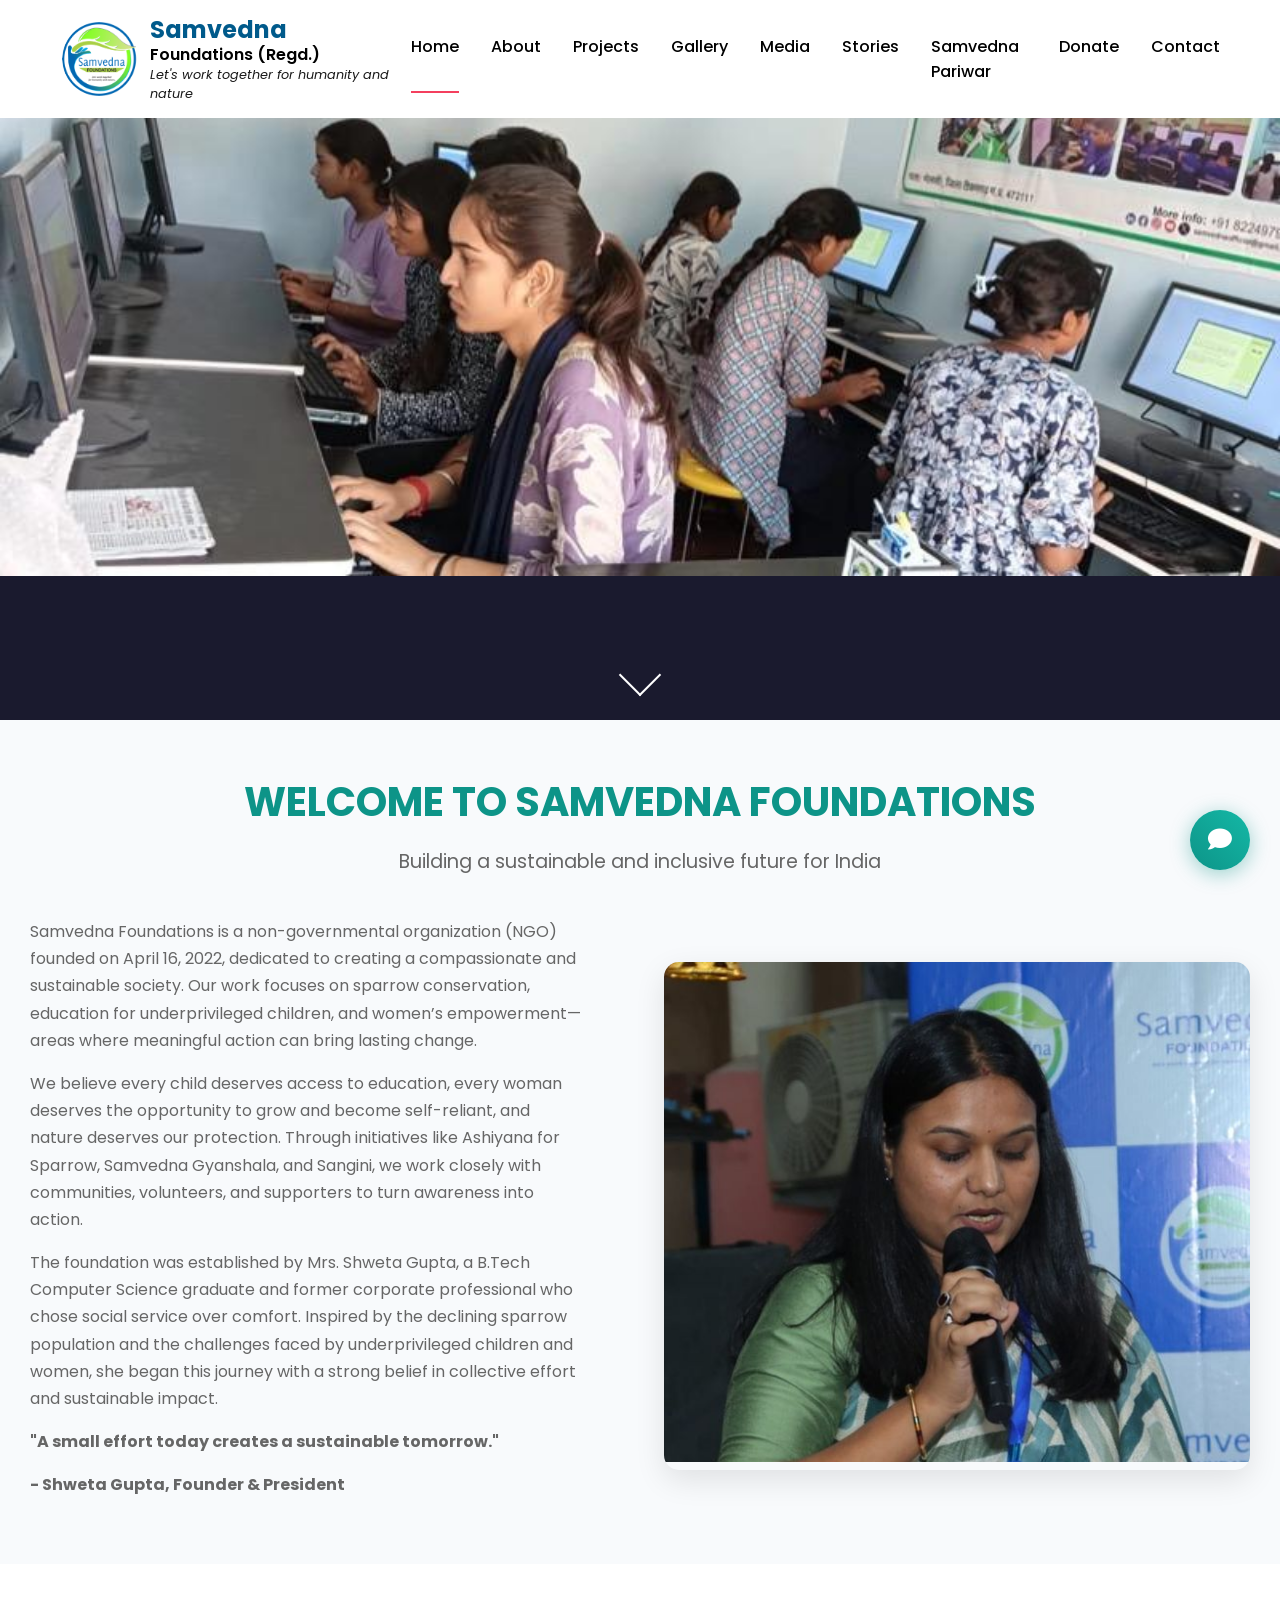
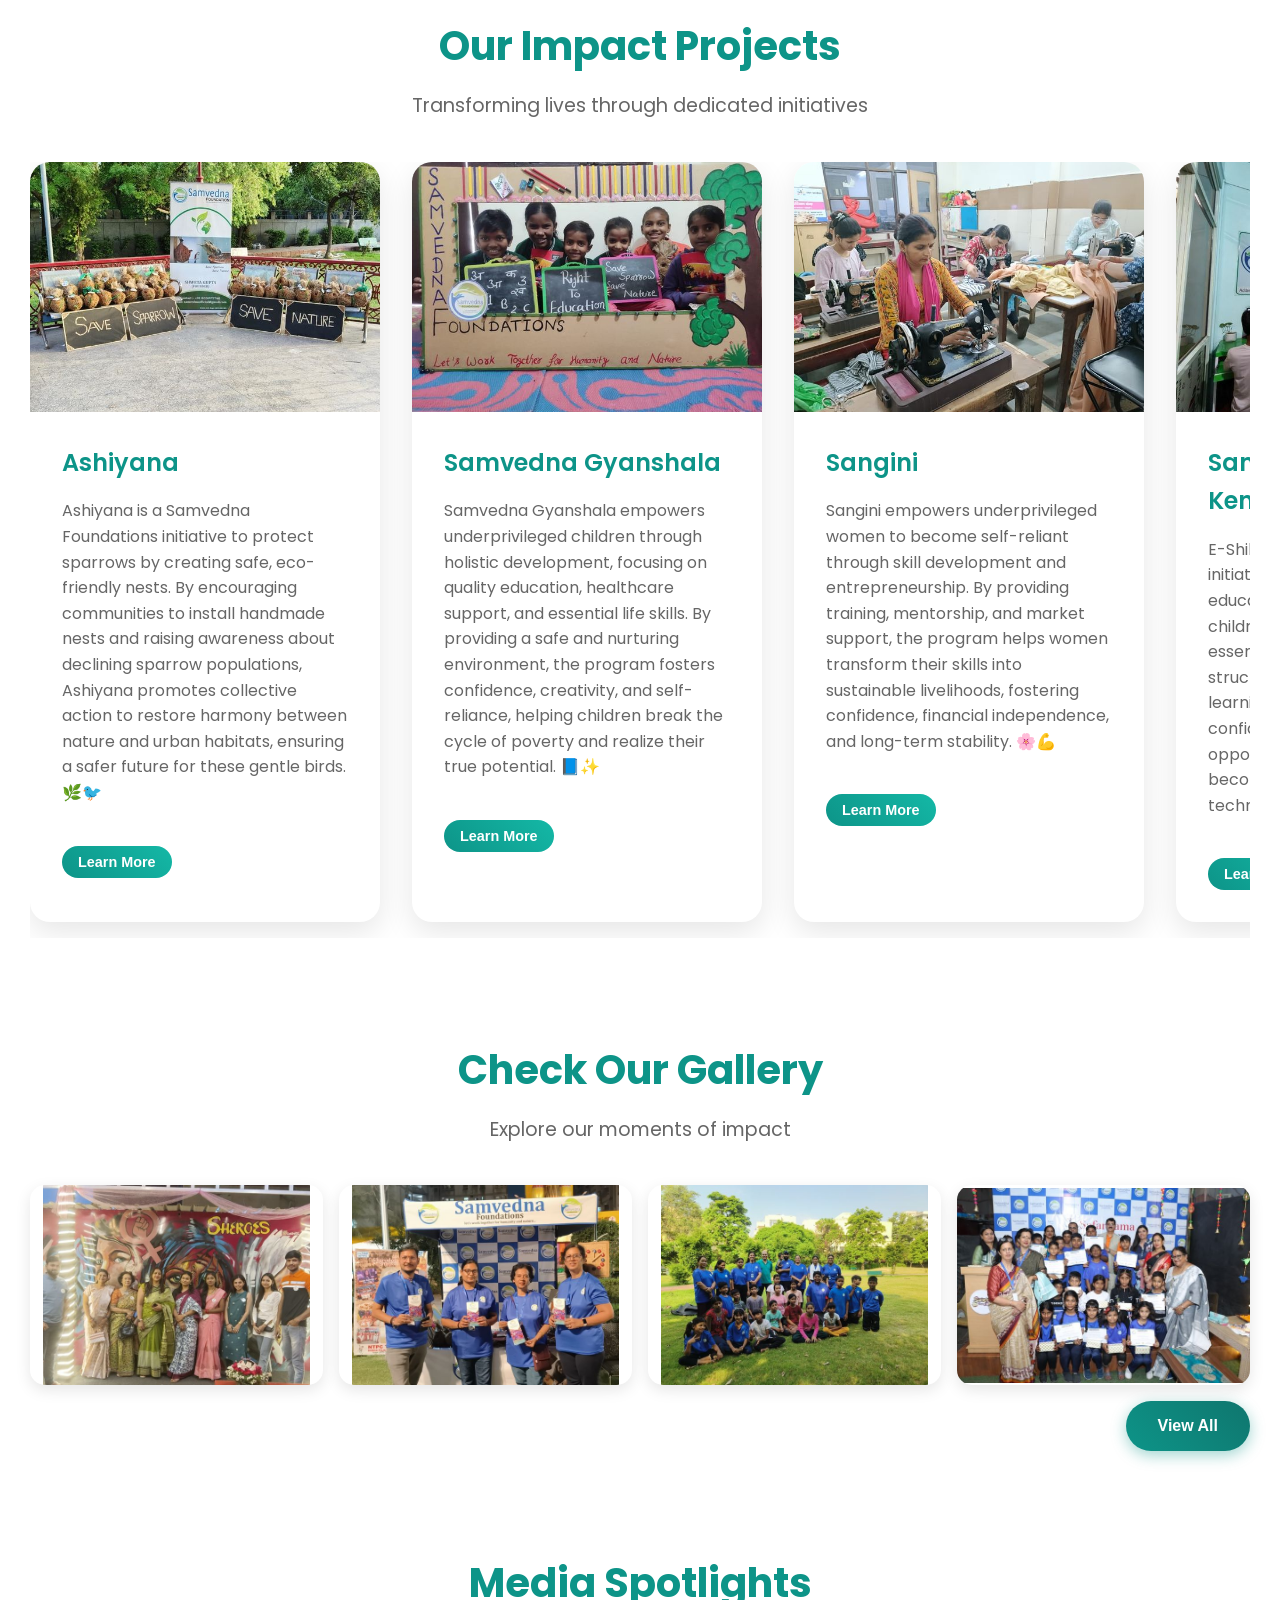
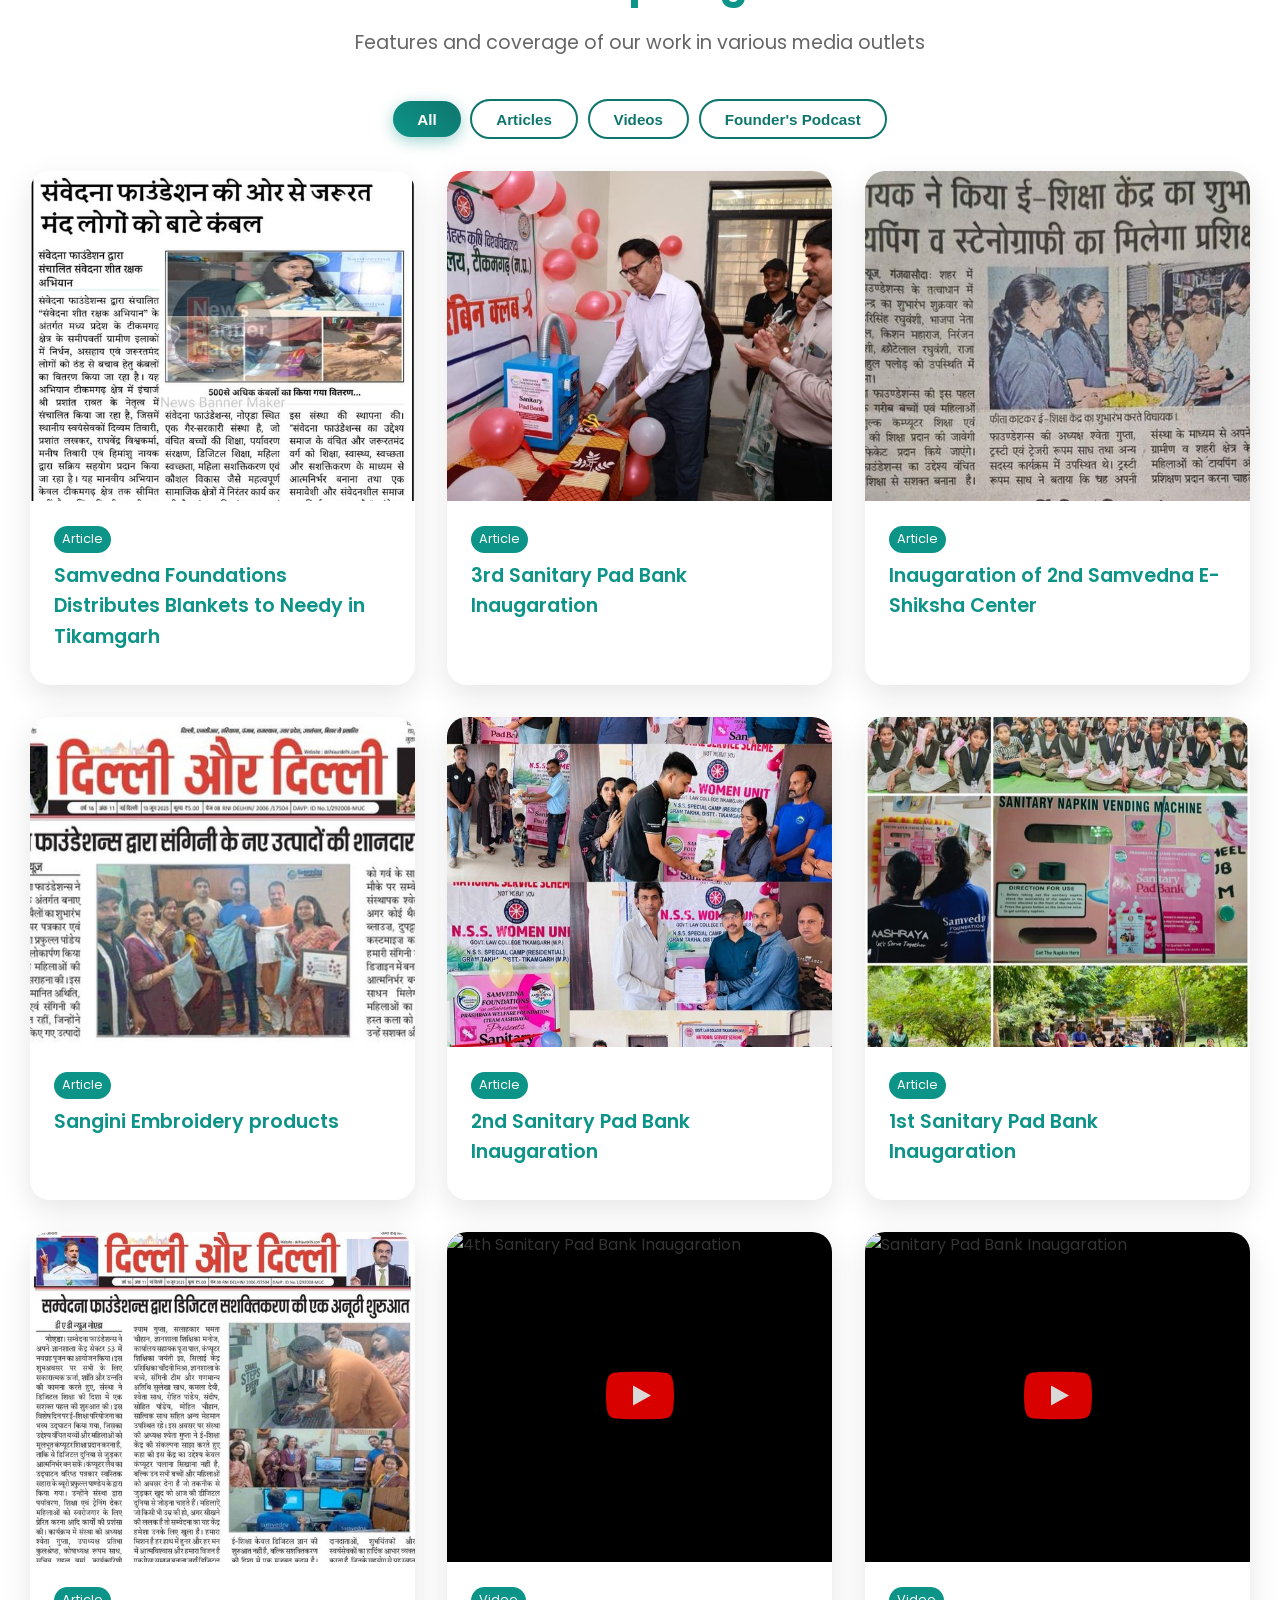
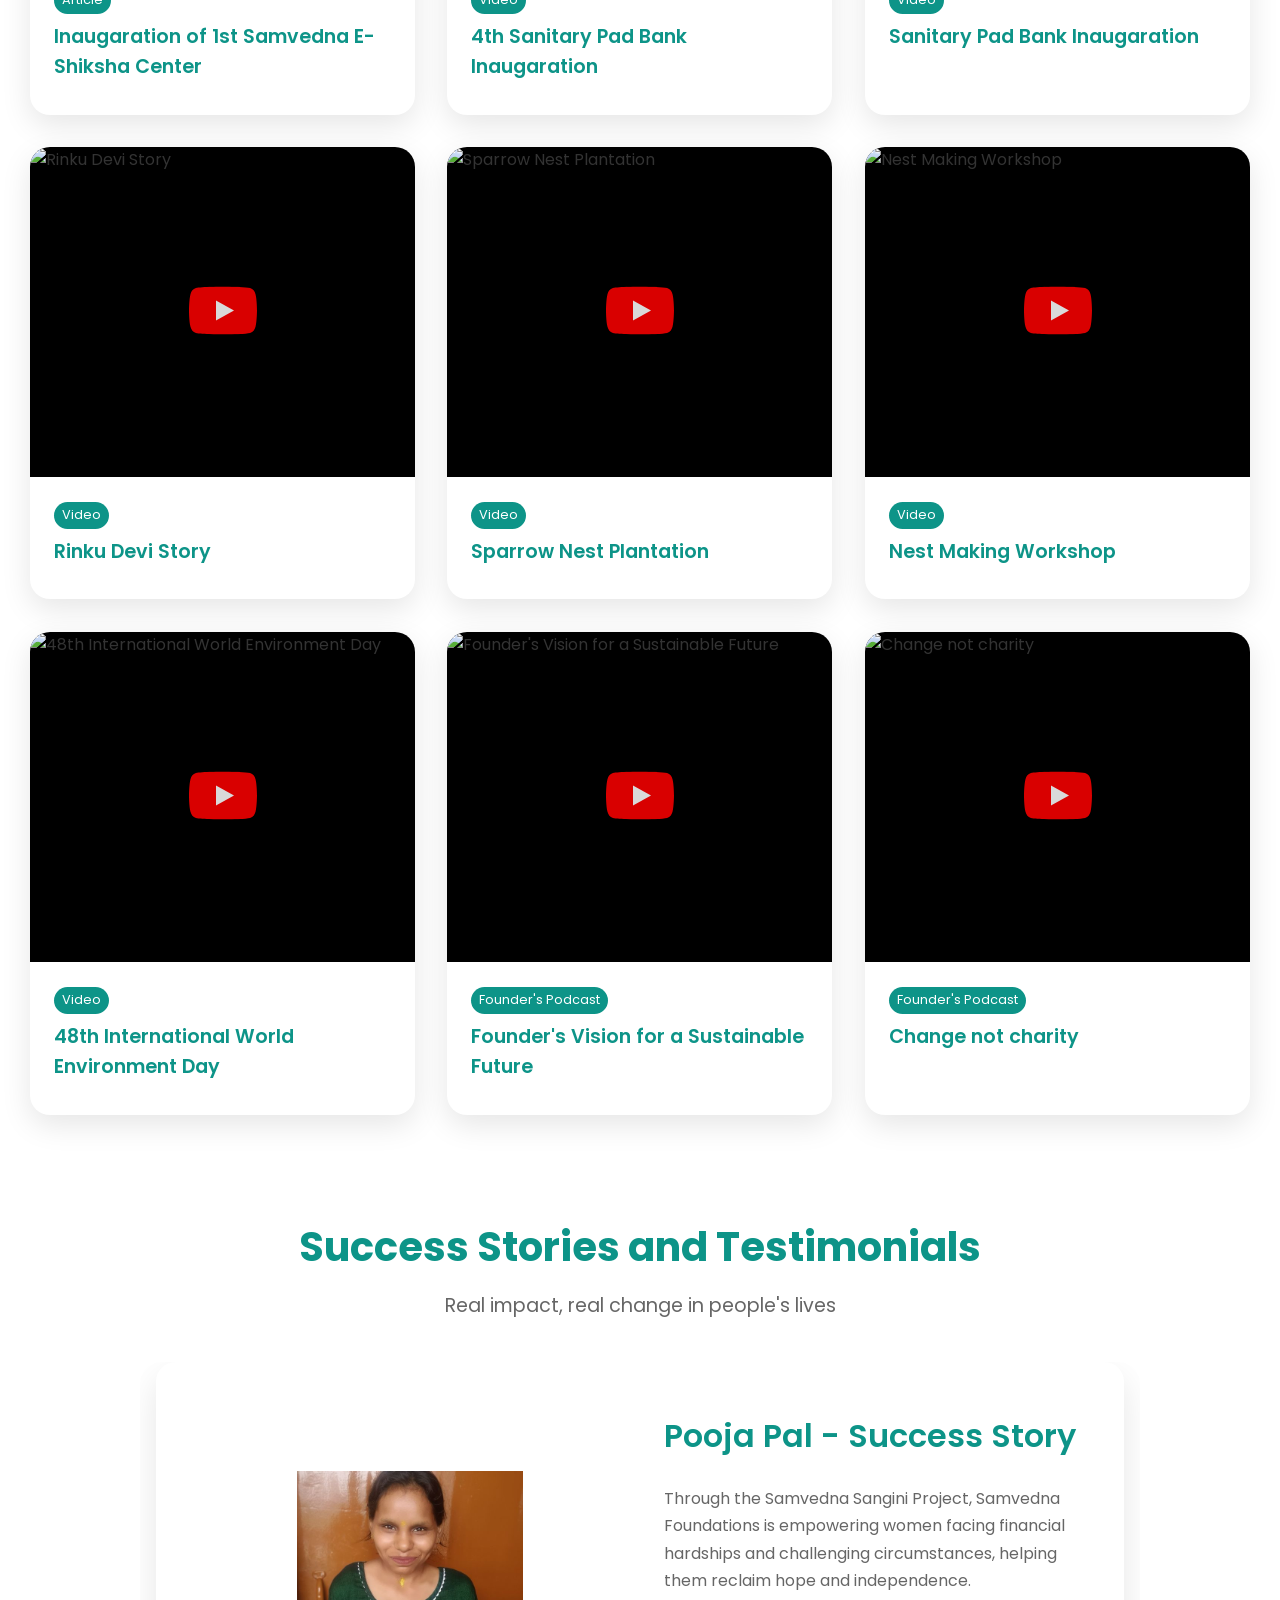
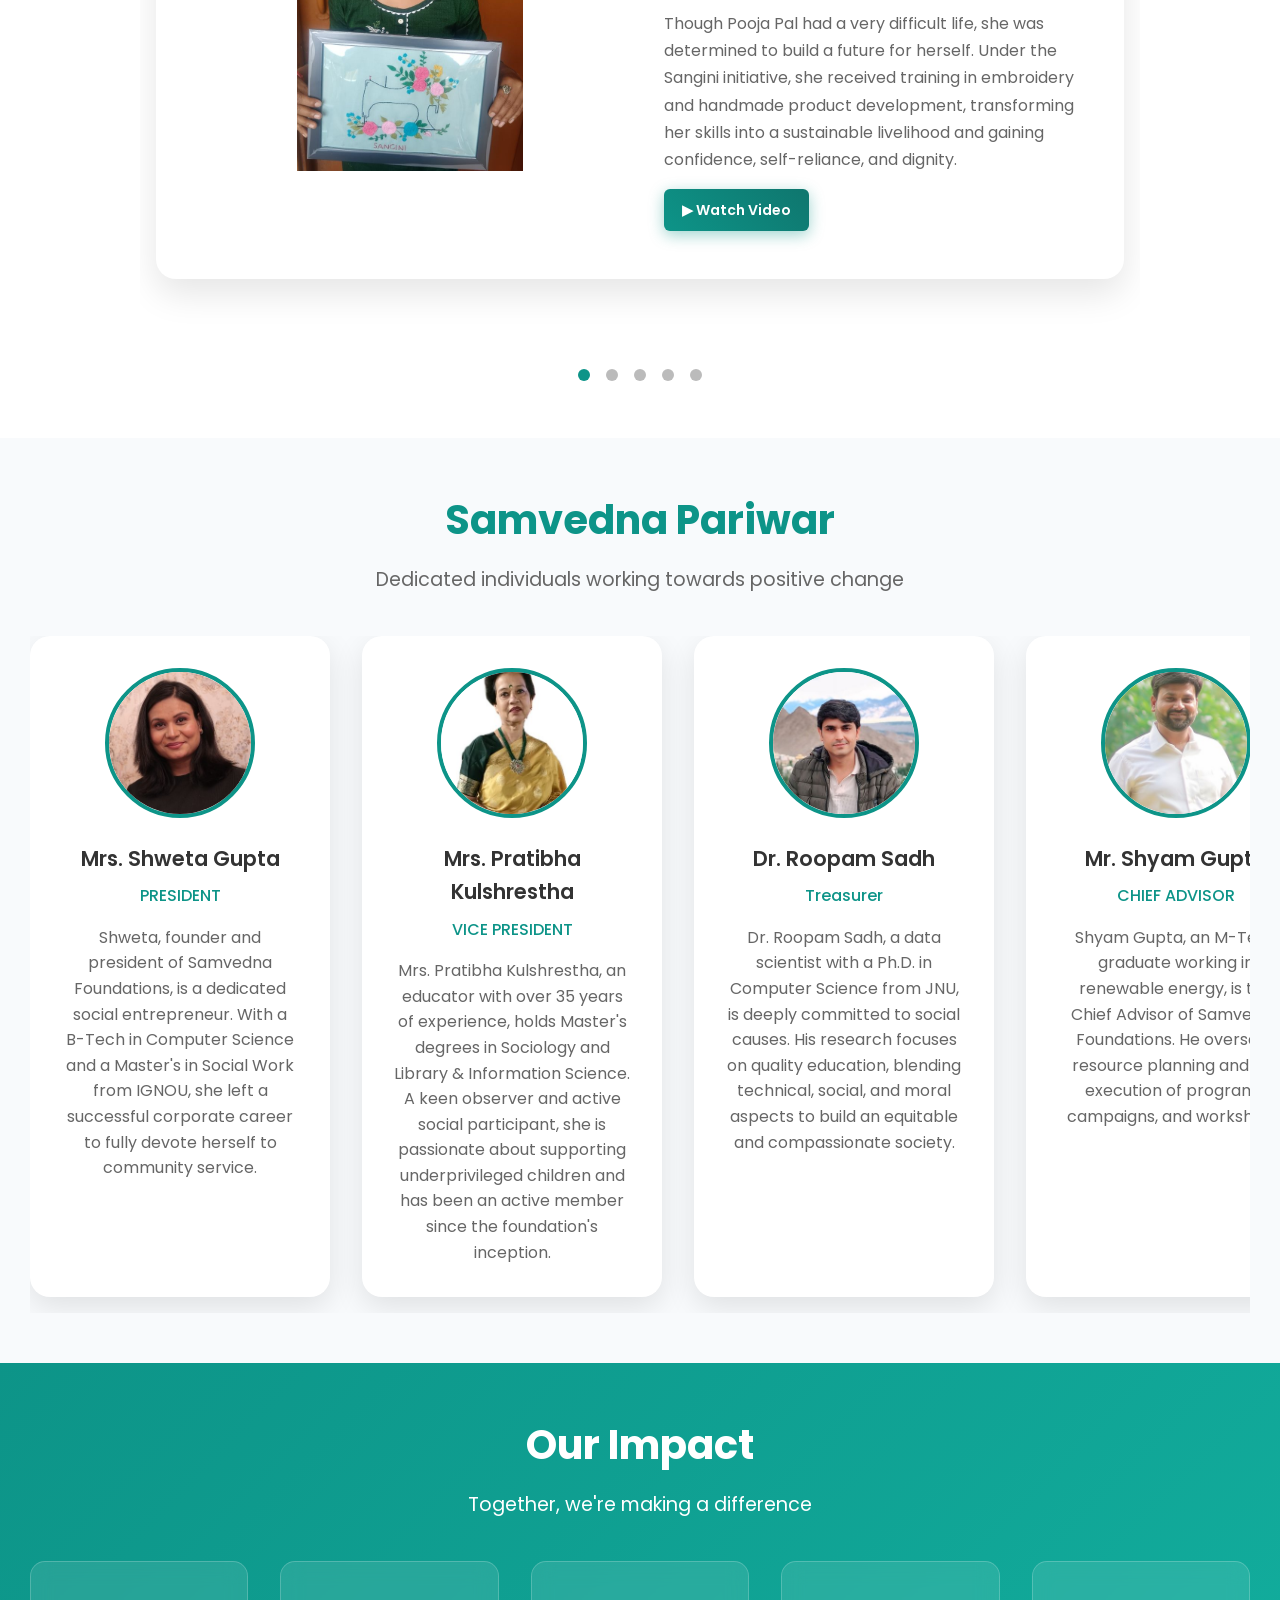
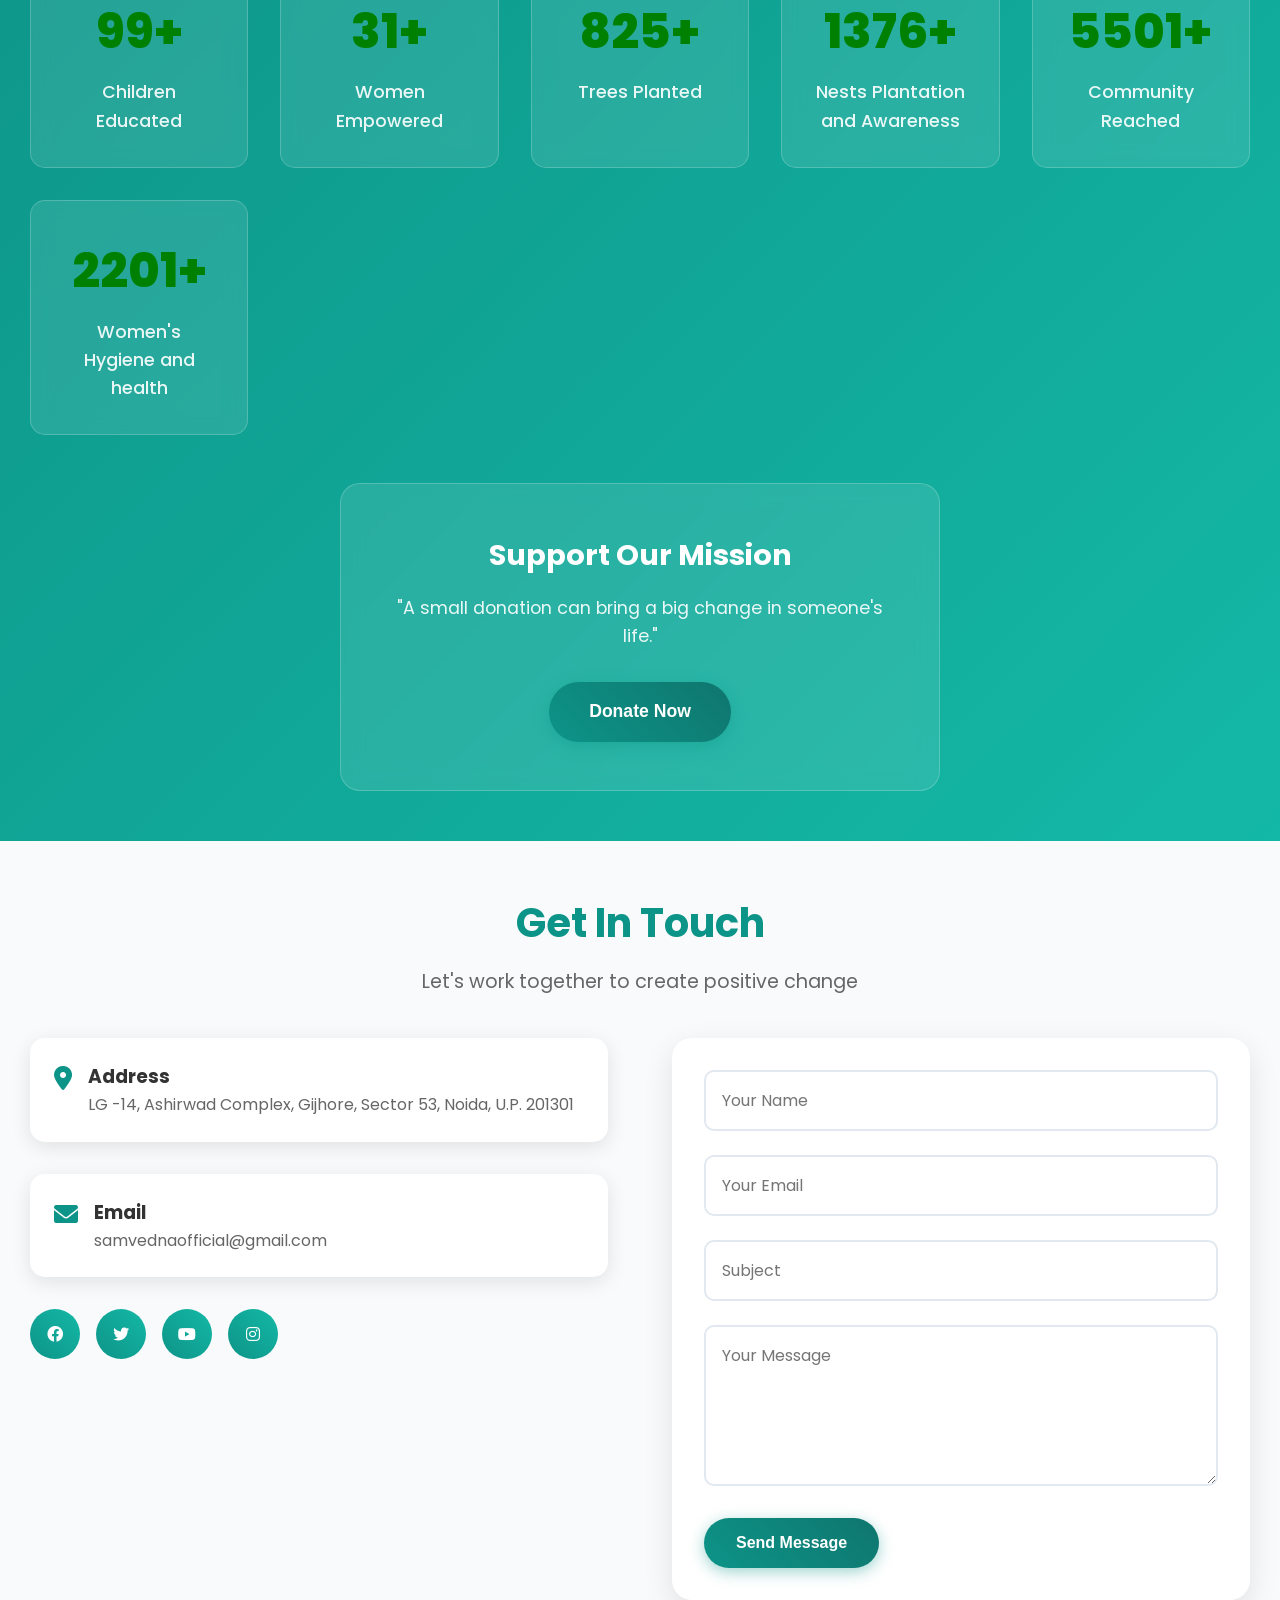
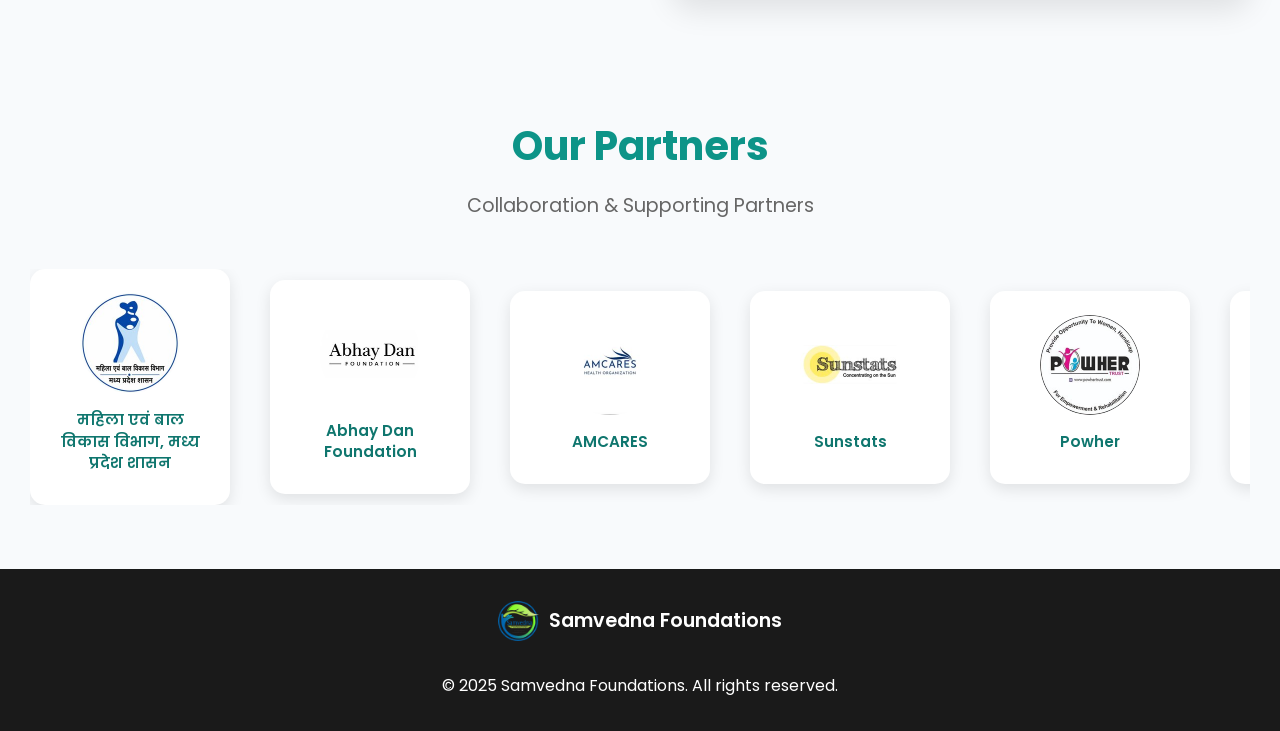
==== commit cd0138b7: "mobile desktop updated" ====
--- a/index.html
+++ b/index.html
@@ -183,7 +183,7 @@
         <div class="projects-slider" id="projects-slider">
 
             <!-- Ashiyana (Sparrow Conservation) -->
-            <div class="project-card" data-color="blue" data-project="ashiyana" data-link="https://www.facebook.com/share/p/1C3xFDbYcw/">
+            <div class="project-card" data-color="blue" data-project="ashiyana" data-link="">
                 <div class="project-image">
                     <img src="images/images/projectashiyana.jpeg" alt="Ashiyana Project" loading="lazy">
                     <div class="project-overlay">
@@ -198,7 +198,7 @@
             </div>
 
             <!-- Samvedna Gyanshala (Education for Children) -->
-            <div class="project-card" data-color="red" data-project="gyanshala" data-link="https://www.facebook.com/share/p/17jy7WgK2A/">
+            <div class="project-card" data-color="red" data-project="gyanshala" data-link="">
                 <div class="project-image">
                     <img src="images/images/gyanshala.jpeg" alt="Gyanshala Project" loading="lazy">
                     <div class="project-overlay"></div>
@@ -211,7 +211,7 @@
             </div>
 
             <!-- Sangini (Women Empowerment) -->
-            <div class="project-card" data-color="purple" data-project="sangini" data-link="https://www.facebook.com/share/p/1Dw8qXfe7B/">
+            <div class="project-card" data-color="purple" data-project="sangini" data-link="">
                 <div class="project-image">
                     <img src="images/images/sanginiiii.jpeg" alt="Sangini Project" loading="lazy">
                     <div class="project-overlay">
@@ -226,7 +226,7 @@
             </div>
 
             <!-- E-Shiksha (Computer Education) -->
-            <div class="project-card" data-project="eshiksha" data-link="https://www.facebook.com/share/p/17tiN7KYtN/">
+            <div class="project-card" data-project="eshiksha" data-link="">
                 <div class="project-image">
                     <img src="images/images/samvednaeshiksha.jpg" alt="E-Shiksha Project" loading="lazy">
                     <div class="project-overlay">
@@ -241,7 +241,7 @@
             </div>
 
             <!-- Samvedna Pad Bank (Menstrual Hygiene) -->
-            <div class="project-card" data-project="padbank" data-link="https://www.facebook.com/share/p/1CtjdaJfFA/">
+            <div class="project-card" data-project="padbank" data-link="">
                 <div class="project-image">
                     <img src="images/images/samvednapadbank.jpg" alt="Pad Bank Project" loading="lazy">
                     <div class="project-overlay">
@@ -1067,7 +1067,7 @@
         </div>
         <div class="partner-card">
           <div class="partner-image"><img src="images/images/sunstatspartners.jpeg" alt="Sunstats" width="100" height="100" loading="lazy"></div>
-          <div class="partner-content"><h3>Sunstate</h3></div>
+          <div class="partner-content"><h3>Sunstats</h3></div>
         </div>
         <div class="partner-card">
           <div class="partner-image"><img src="images/images/logojune5.jpg" alt="Powher" width="100" height="100" loading="lazy"></div>
@@ -1113,7 +1113,7 @@
         </div>
         <div class="partner-card">
           <div class="partner-image"><img src="images/images/sunstatspartners.jpeg" alt="Sunstats" width="100" height="100" loading="lazy"></div>
-          <div class="partner-content"><h3>Sunstate</h3></div>
+          <div class="partner-content"><h3>Sunstats</h3></div>
         </div>
         <div class="partner-card">
           <div class="partner-image"><img src="images/images/logojune5.jpg" alt="Powher" width="100" height="100" loading="lazy"></div>
--- a/styles.css
+++ b/styles.css
@@ -169,16 +169,17 @@
     .nav-menu {
         position: fixed;
         left: -100%;
-        top: 0;                       /* better from top */
+        top: 0;
         height: 100vh;
-        width: 80%;                   /* wider for easier use */
-        max-width: 320px;
+        width: 100%;
         background: rgba(13, 148, 136, 0.98);
         flex-direction: column;
+        align-items: center;
         justify-content: center;
         padding: 2rem 1rem;
         transition: left 0.4s ease;
         z-index: 999;
+        gap: 0.5rem;
     }
 
     .nav-menu.active {
@@ -189,6 +190,8 @@
         font-size: 1.3rem;
         padding: 1.2rem 0;
         color: white;
+        text-align: center;
+        width: 100%;
     }
 
     /* Hamburger bigger & better contrast */
@@ -213,6 +216,7 @@
     align-items: center;
     justify-content: center;
     overflow: hidden;
+    background-color: #1a1a2e;
 }
 
 .hero-background {
@@ -250,7 +254,7 @@
 .hero-slide img {
     width: 100%;
     height: 100%;
-    object-fit: cover;
+    object-fit: contain;
     object-position: center center;
 }
 .hero-slide img.top-focus {
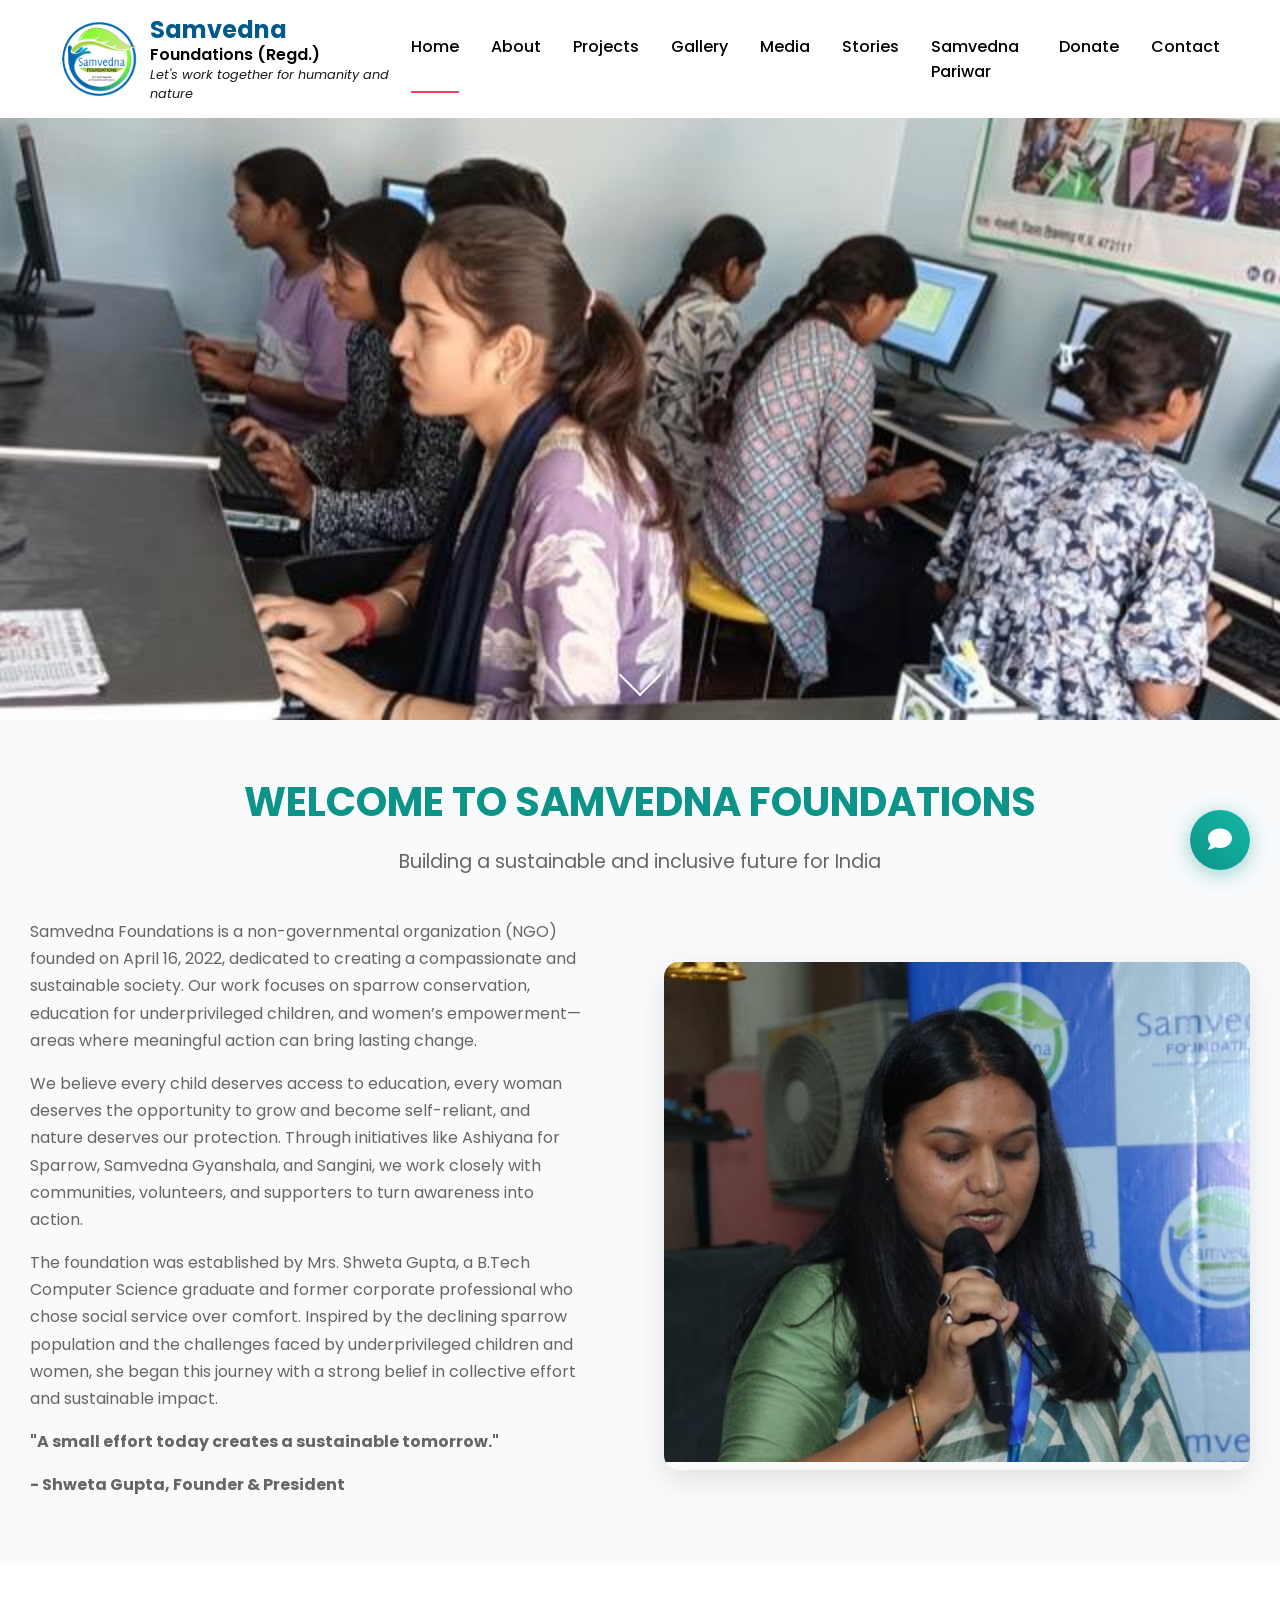
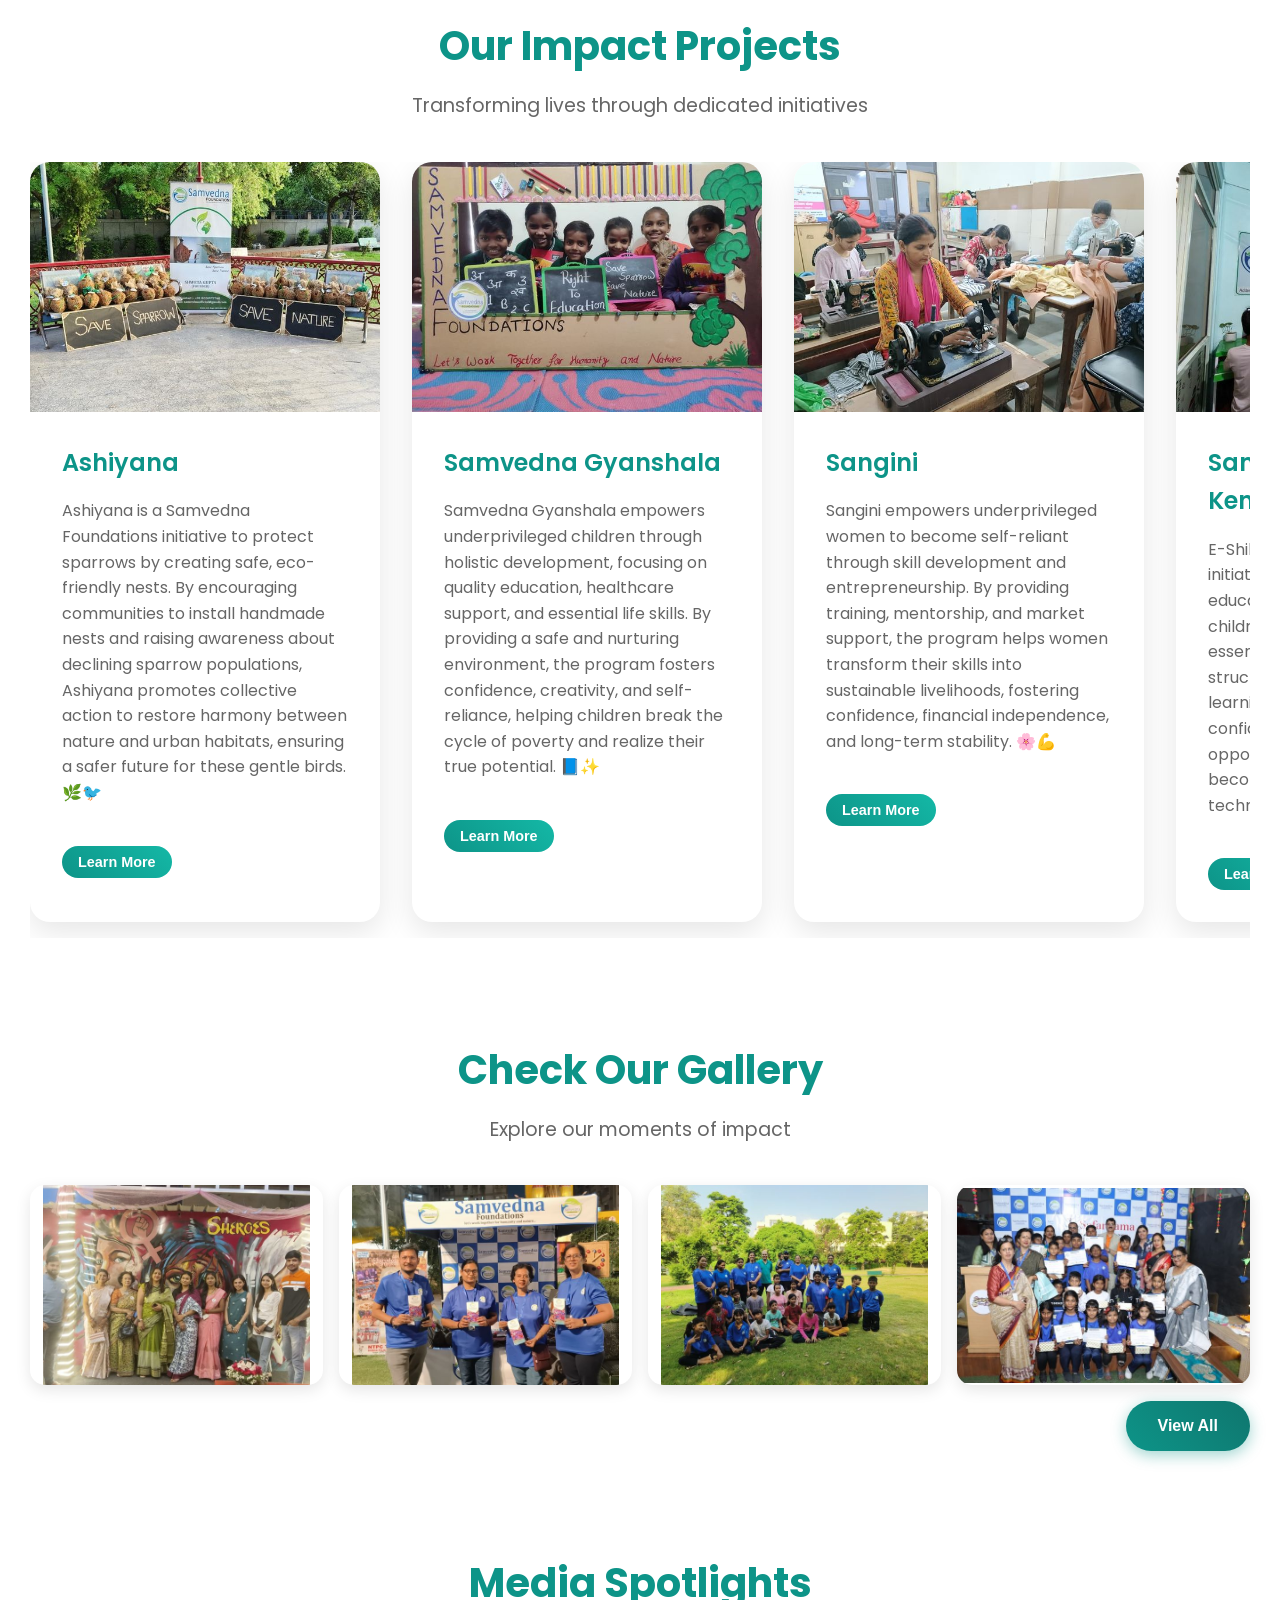
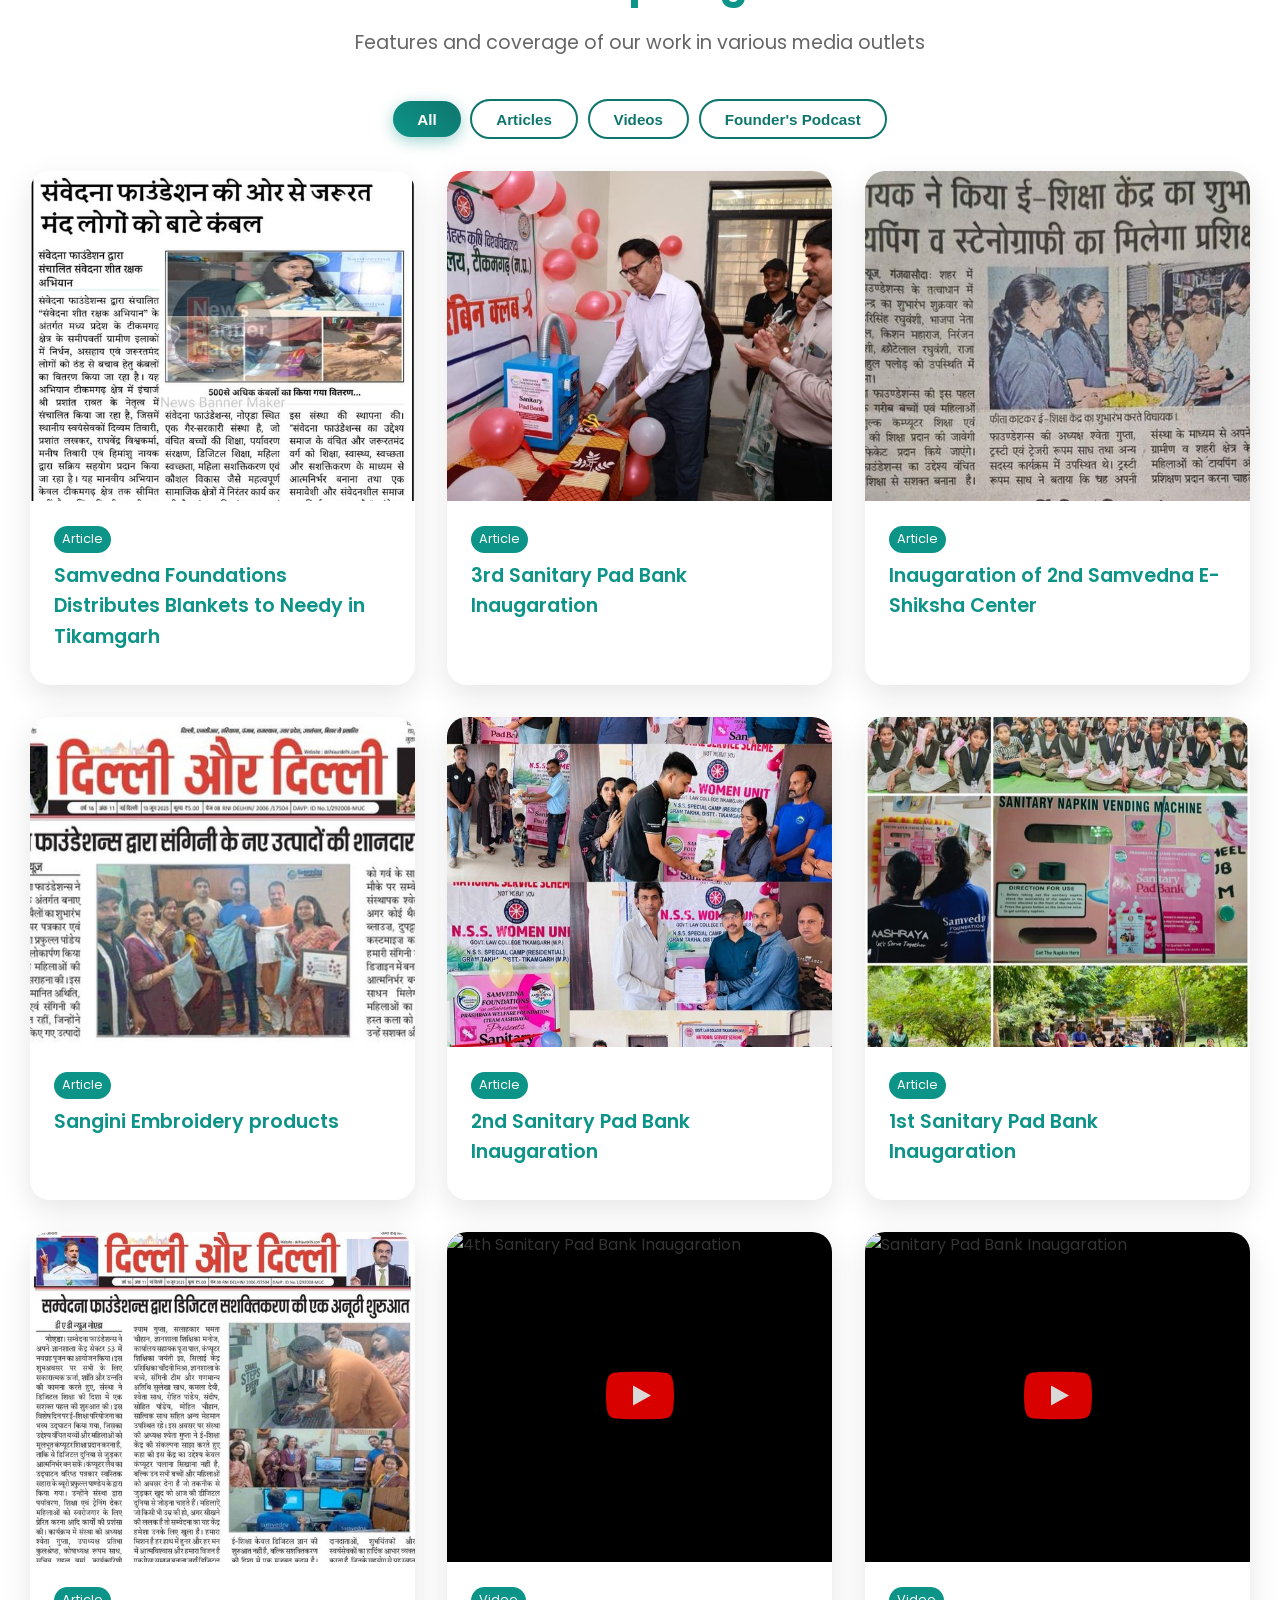
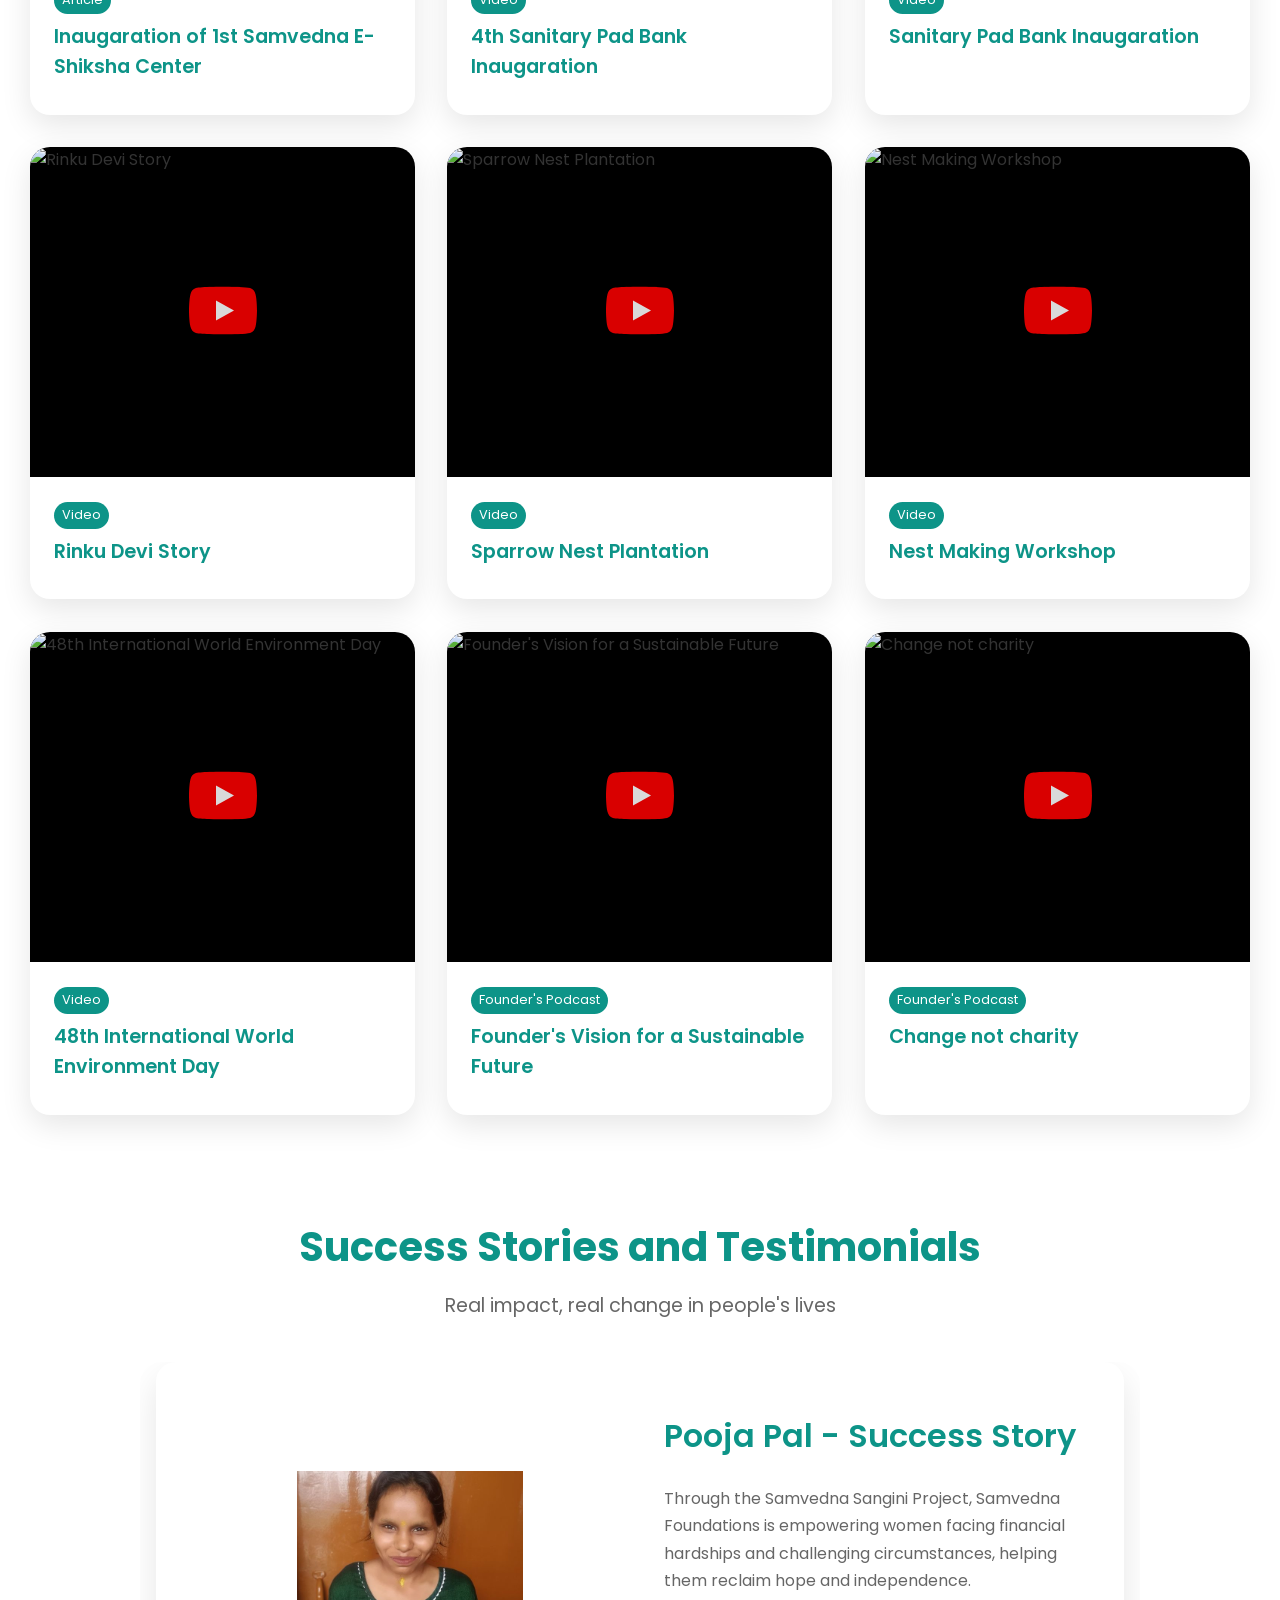
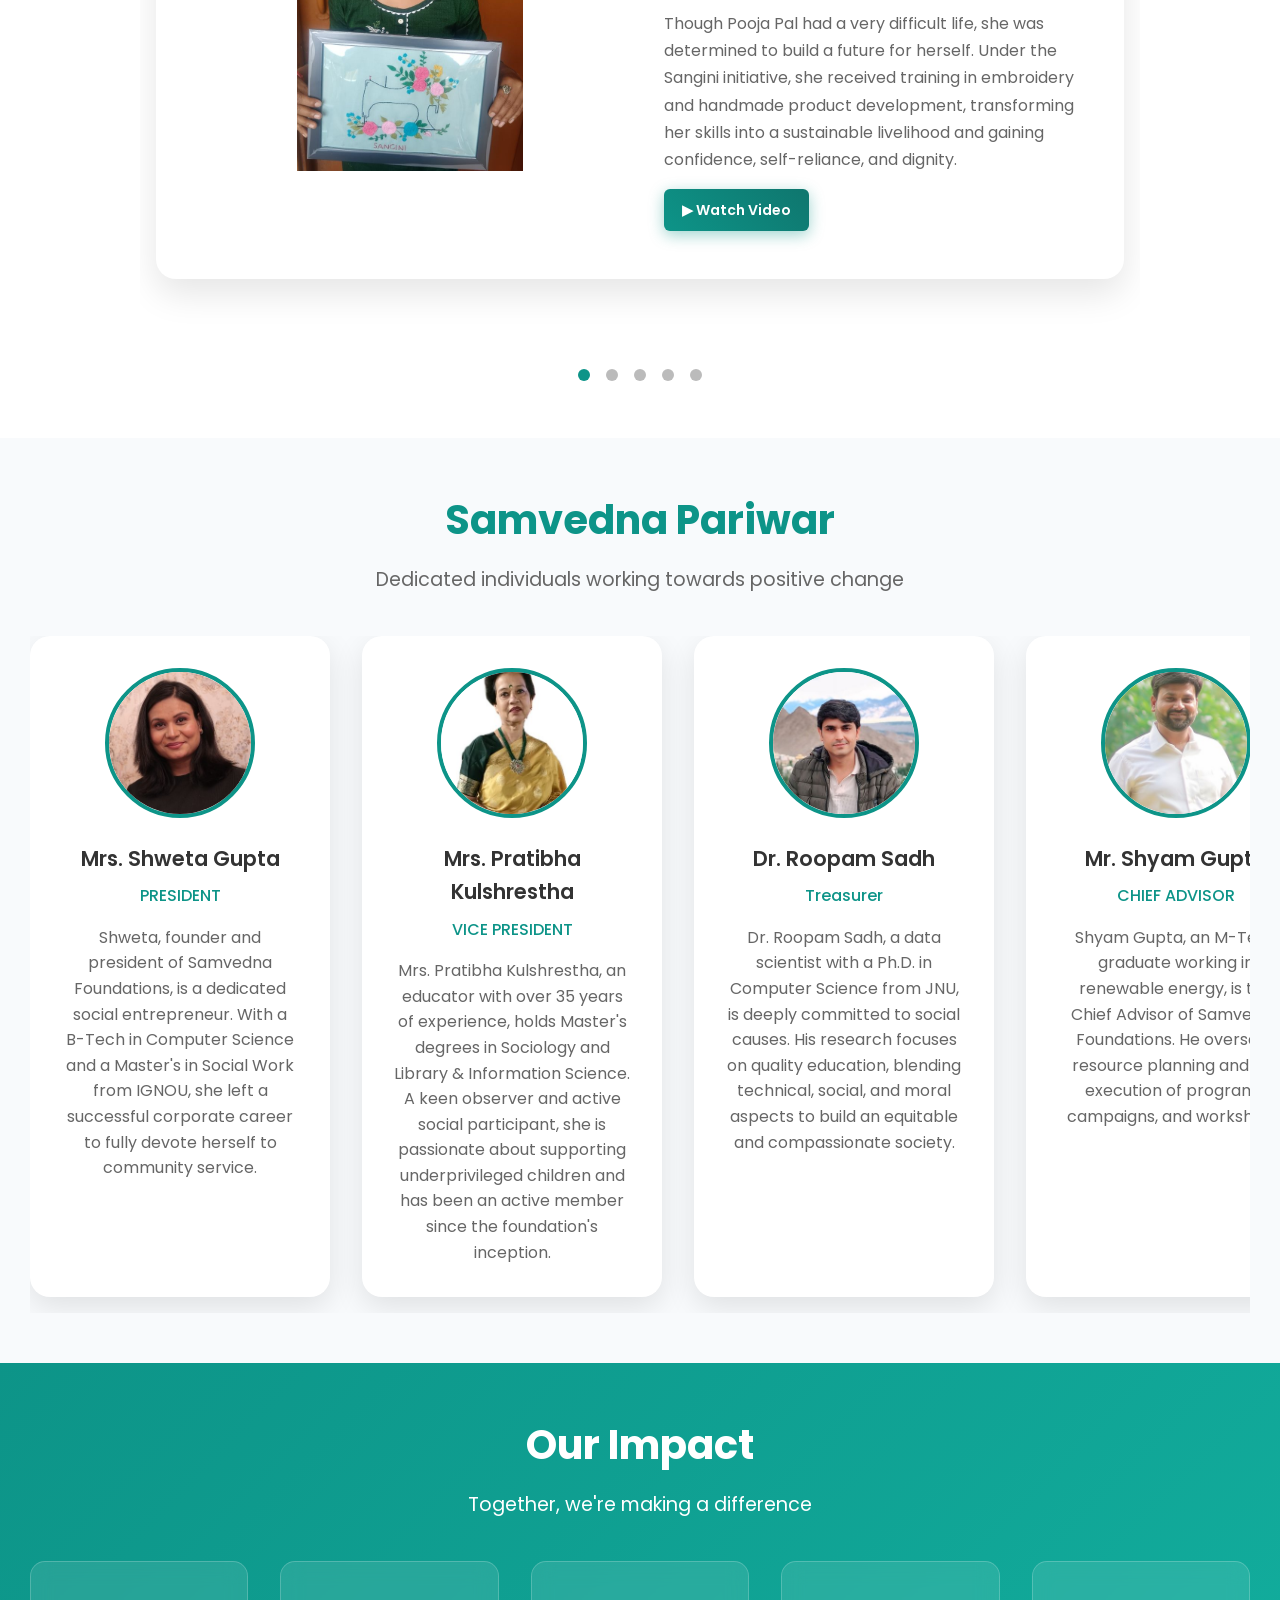
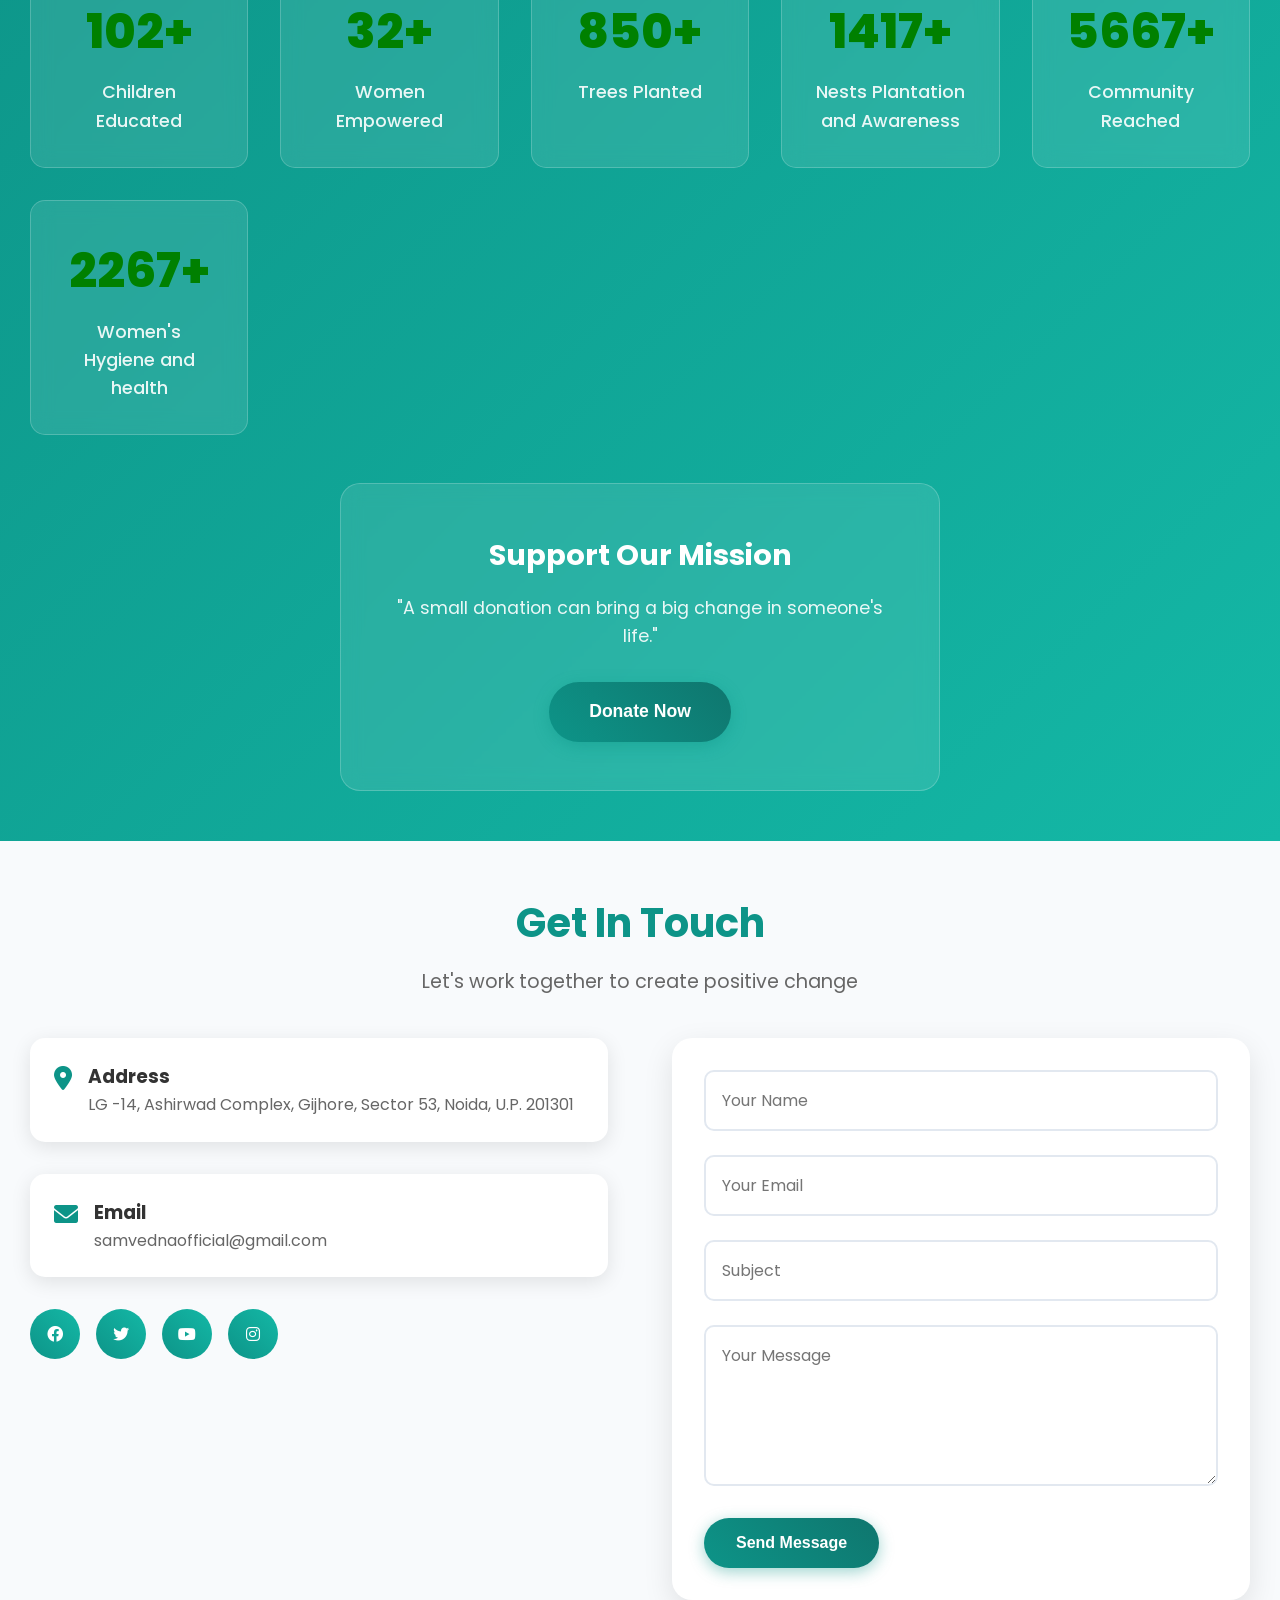
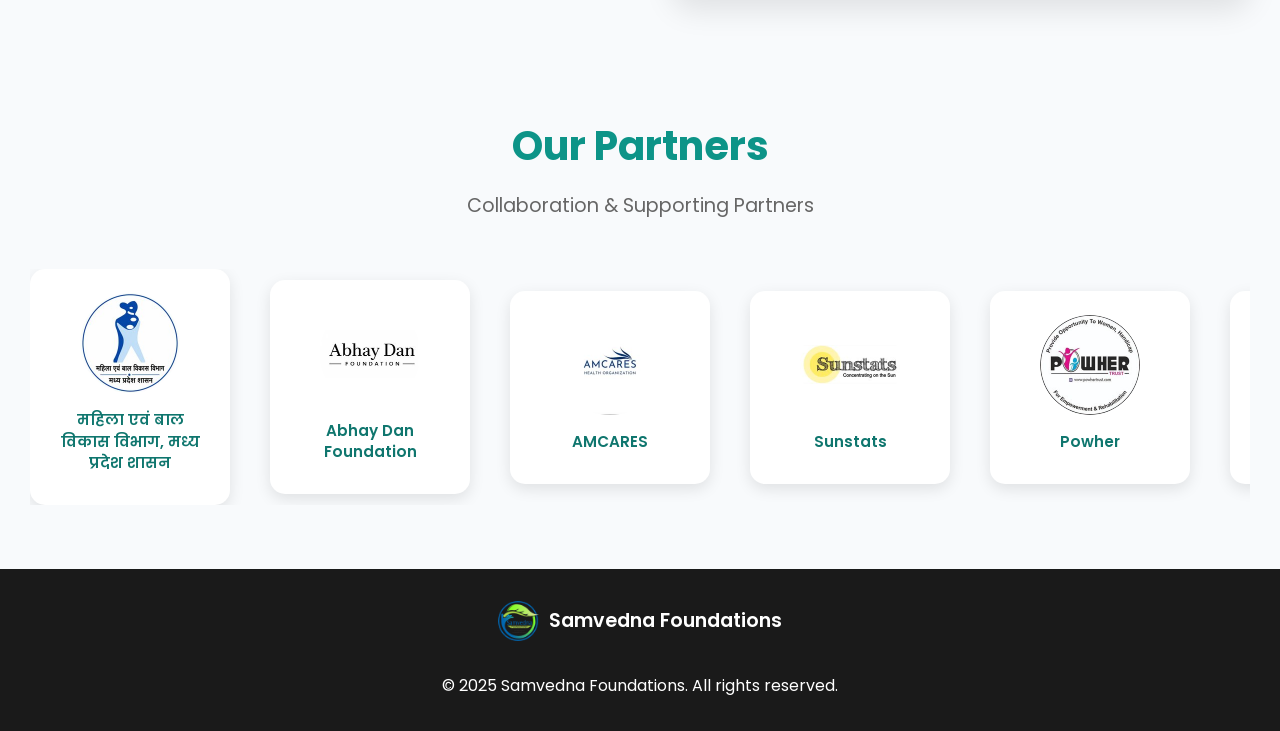
==== commit 629f2ab7: "Udhyam foundation logo updated" ====
--- a/index.html
+++ b/index.html
@@ -1094,8 +1094,8 @@
           <div class="partner-content"><h3>Navratan Foundations</h3></div>
         </div>
         <div class="partner-card">
-          <div class="partner-image"><img src="images/images/logojune3.jpg" alt="UFO" width="100" height="100" loading="lazy"></div>
-          <div class="partner-content"><h3>UFO</h3></div>
+          <div class="partner-image"><img src="images/images/Udhayam Foundation.jpeg" alt="Udhayam Foundation" width="100" height="100" loading="lazy"></div>
+          <div class="partner-content"><h3>Udhayam Foundation</h3></div>
         </div>
 
         <!-- Duplicate set (exact copy for seamless loop) -->
--- a/styles.css
+++ b/styles.css
@@ -254,7 +254,7 @@
 .hero-slide img {
     width: 100%;
     height: 100%;
-    object-fit: contain;
+    object-fit: cover;
     object-position: center center;
 }
 .hero-slide img.top-focus {
